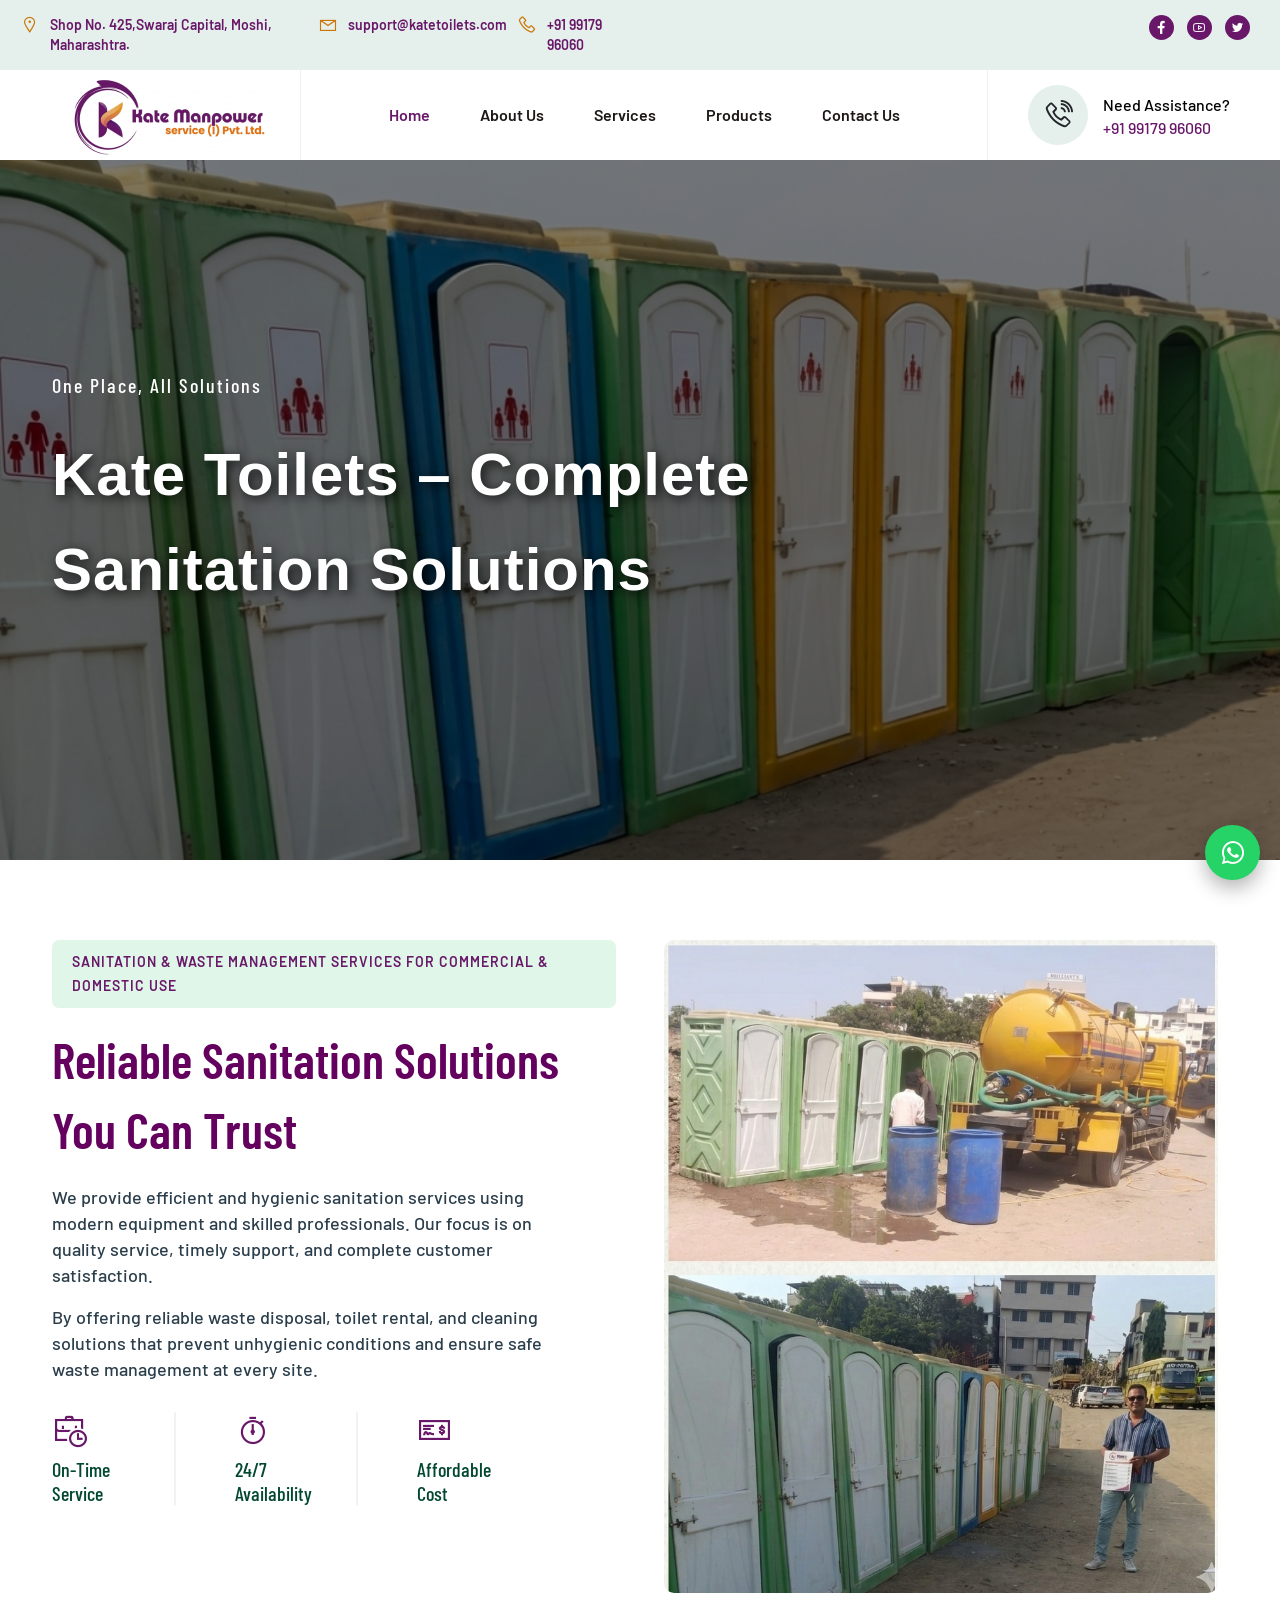
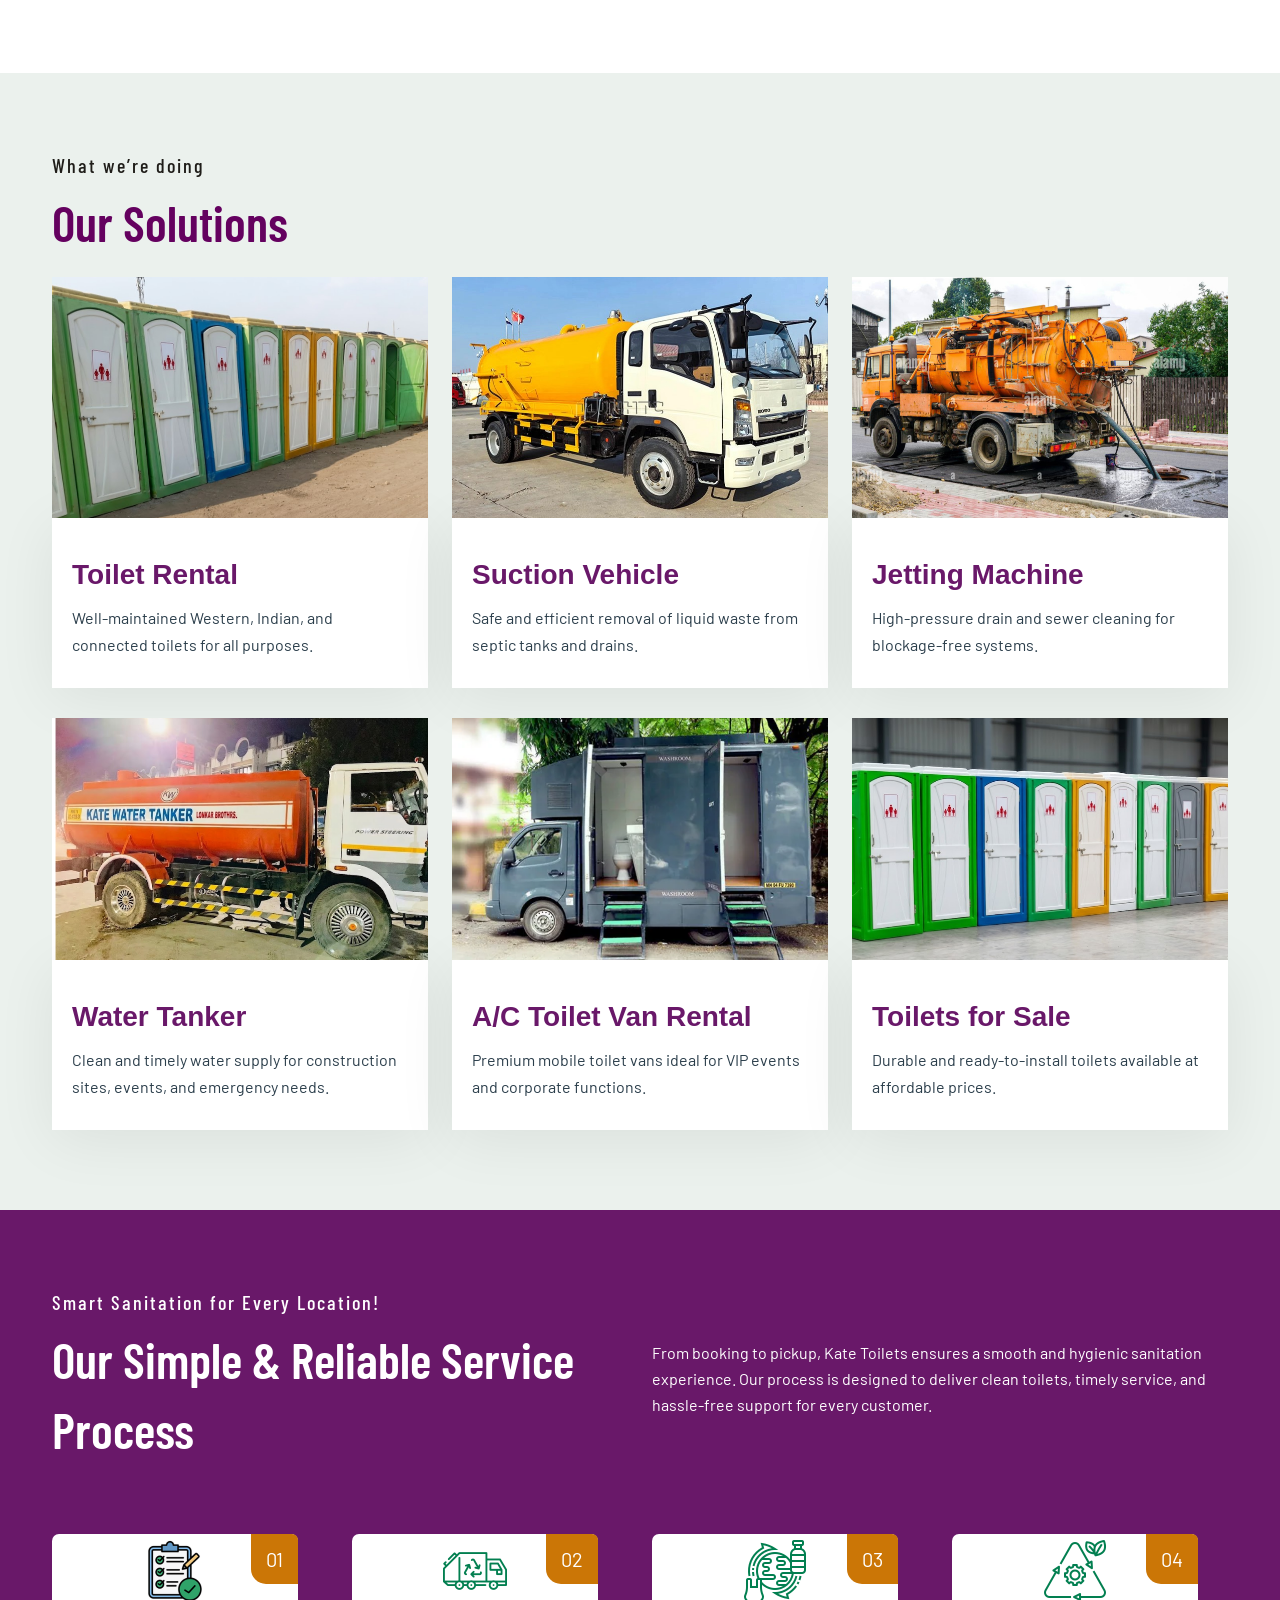
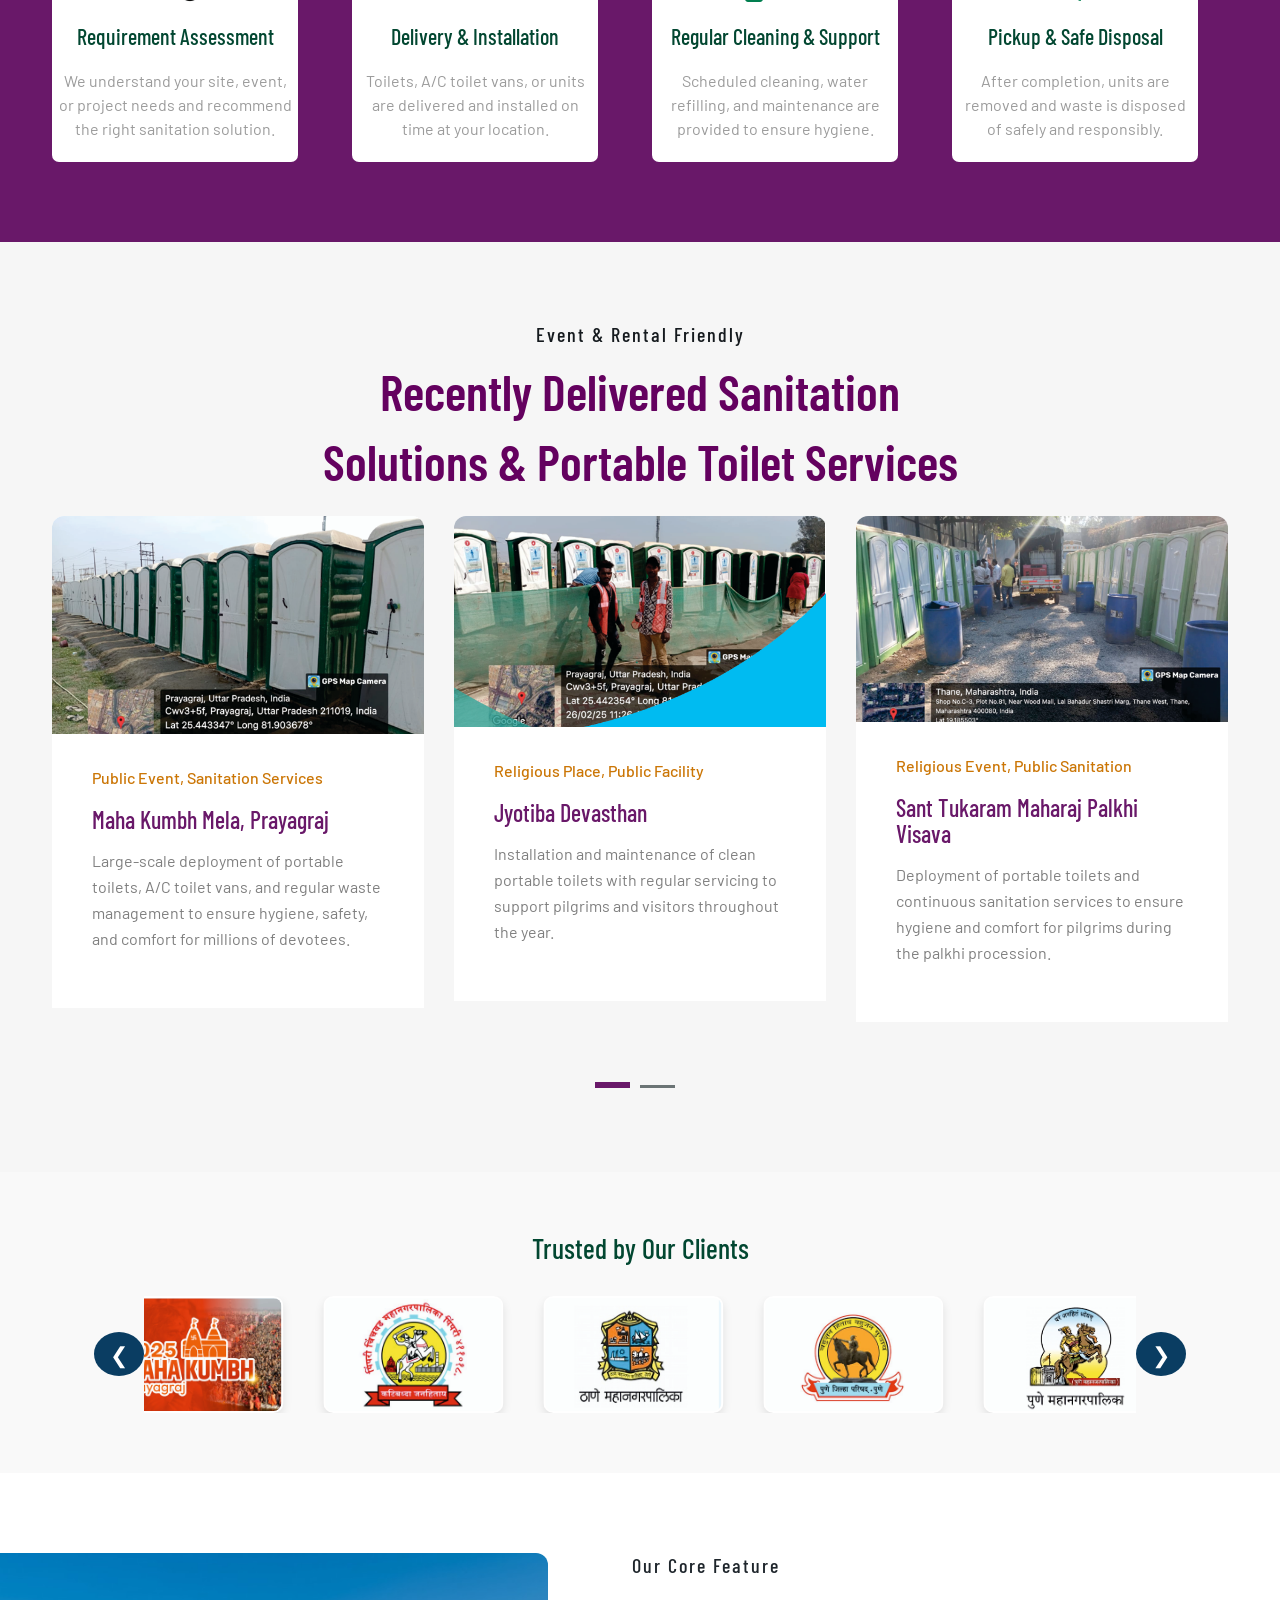
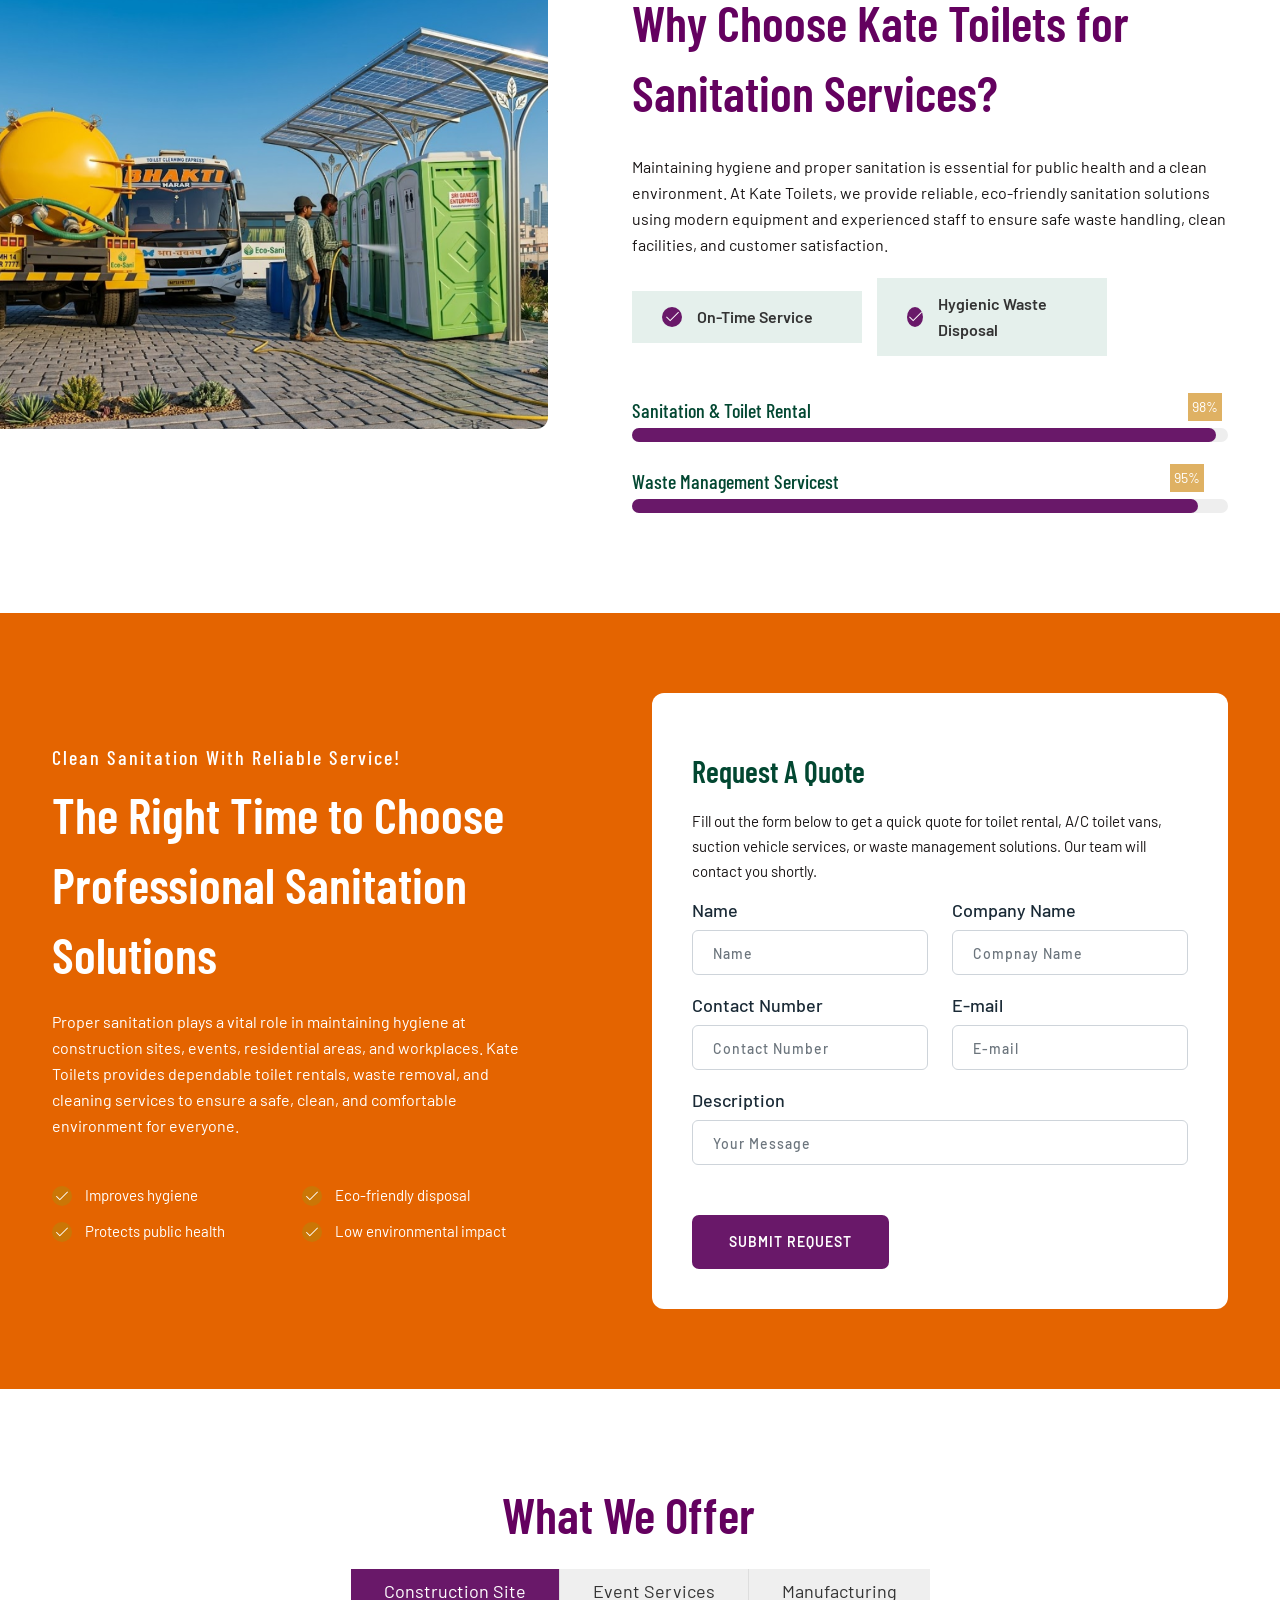
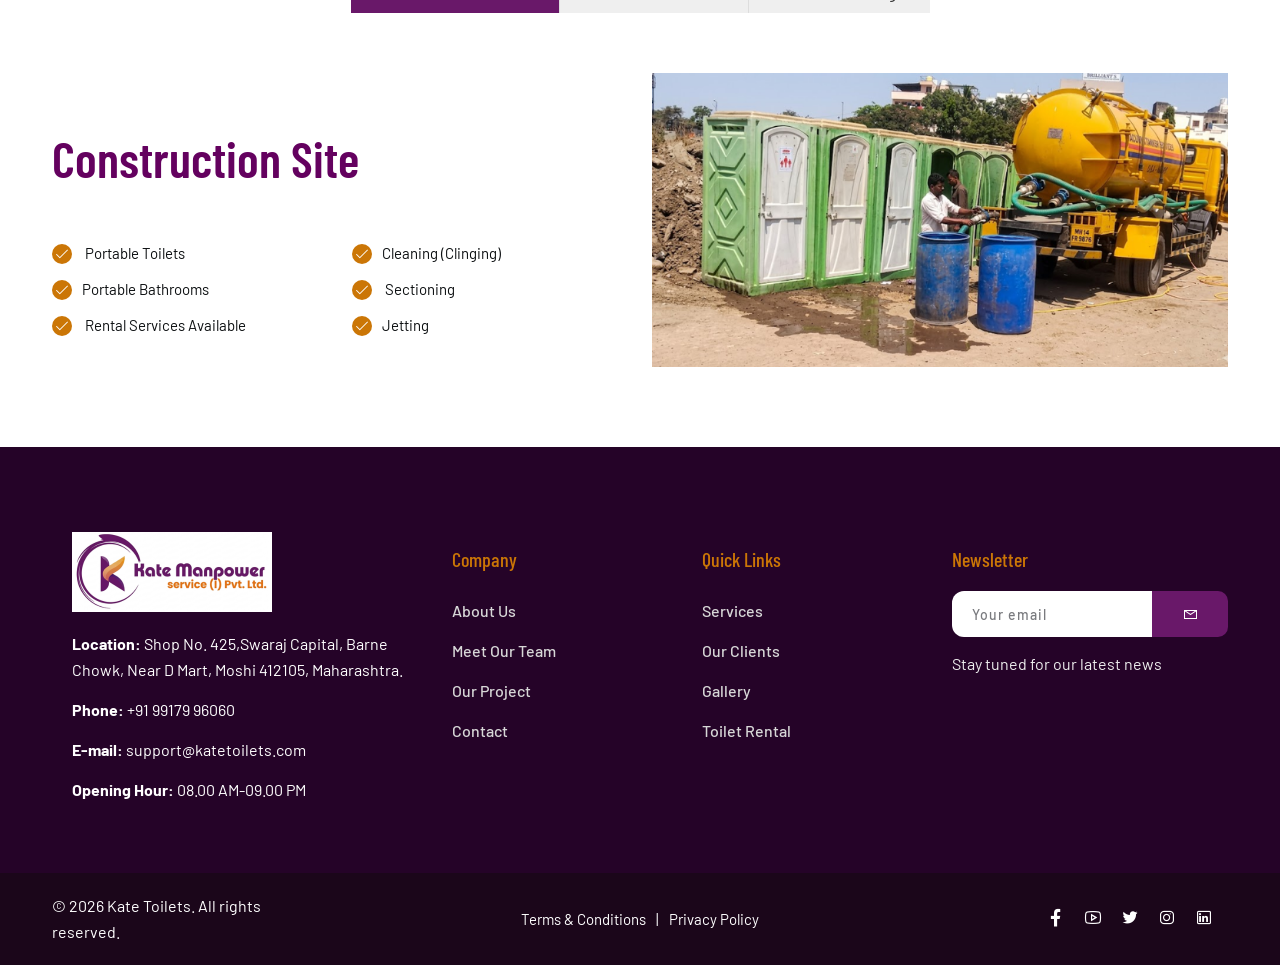
==== index.html @ 8f03753b "new" ====
<!DOCTYPE html>
<html lang="en">

<head>
    <meta charset="utf-8">
    <meta http-equiv="X-UA-Compatible" content="IE=edge">
    <meta name="viewport" content="width=device-width, initial-scale=1.0, user-scalable=0">

    <title>Home - Kate Manpower</title>

    <!--Favicon-->
    <link rel="icon" href="assets/img/logo f.jpg" type="image/jpg">
    <!-- Bootstrap CSS -->
    <link href="assets/css/bootstrap.min.css" rel="stylesheet">
    <!-- Line Awesome CSS -->
    <link href="assets/css/line-awesome.min.css" rel="stylesheet">
    <!-- Animate CSS-->
    <link href="assets/css/animate.css" rel="stylesheet">
    <!-- Bar Filler CSS -->
    <link href="assets/css/barfiller.css" rel="stylesheet">
    <!-- Magnific Popup Video -->
    <link href="assets/css/magnific-popup.css" rel="stylesheet">
    <!-- Flaticon CSS -->
    <link href="assets/css/flaticon.css" rel="stylesheet">
    <!-- Owl Carousel CSS -->
    <link href="assets/css/owl.carousel.css" rel="stylesheet">
    <!-- Slick CSS -->
    <link href="assets/css/slick.css" rel="stylesheet">
    <!-- Nice Select  -->
    <link href="assets/css/nice-select.css" rel="stylesheet">
    <!-- Style CSS -->
    <link href="assets/css/style.css" rel="stylesheet">
    <!-- Responsive CSS -->
    <link href="assets/css/responsive.css" rel="stylesheet">

    <!-- jquery -->
    <script src="assets/js/jquery-1.12.4.min.js"></script>
</head>

<body>
    <!-- Pre-Loader -->
    <div class="preloader"></div>

    <!-- Header Top Area -->

    <div class="header-top">
        <div class="container-fluid">
            <div class="row">
                <div class="col-xl-6 col-lg-6 col-md-12 col-xs-12">
                    <div class="contact-info">
                        <i class="las la-map-marker"></i> Shop No. 425,Swaraj Capital,
                        Moshi, Maharashtra.
                        <i class="las la-envelope"></i> support@katetoilets.com
                        <i class="las la-phone"></i> +91 99179 96060
                    </div>
                </div>
                <div class="col-xl-6 col-lg-6 col-md-12 col-xs-12 text-end">
                    <div class="header_top_right">
                        <div class="social-area">
                            <a href=""><i class="lab la-facebook-f"></i></a>
                            <a href=""><i class="lab la-youtube"></i></a>
                            <a href=""><i class="lab la-twitter"></i></a>
                        </div>

                    </div>
                </div>
            </div>
        </div>
    </div>

    <!-- Header Area -->

    <div class="header-area">
        <div class="sticky-area">
            <div class="navigation">
                <div class="container-fluid">
                    <div class="header-inner-box">
                        <div class="logo">
                            <a class="navbar-brand" href="index.html"><img src="assets/img/logo3.png" alt=""></a>
                        </div>

                        <div class="main-menu">
                            <nav class="navbar navbar-expand-lg">
                                <button class="navbar-toggler" type="button" data-bs-toggle="collapse"
                                    data-bs-target="#navbarSupportedContent" aria-controls="navbarSupportedContent"
                                    aria-expanded="false" aria-label="Toggle navigation">
                                    <span class="navbar-toggler-icon"></span>
                                    <span class="navbar-toggler-icon"></span>
                                    <span class="navbar-toggler-icon"></span>
                                </button>

                                <div class="collapse navbar-collapse justify-content-center"
                                    id="navbarSupportedContent">
                                    <ul class="navbar-nav m-auto">
                                        <li class="nav-item">
                                            <a class="nav-link active" href="index.html">Home </a>
                                        </li>
                                        <li class="nav-item">
                                            <a class="nav-link" href="about.html">About Us

                                            </a>

                                        </li>
                                        <li class="nav-item">
                                            <a class="nav-link" href="services.html">Services

                                            </a>

                                        </li>
                                        <li class="nav-item">
                                            <a class="nav-link" href="products.html">Products

                                            </a>

                                        </li>

                                        <!-- <li class="nav-item">
                                            <a class="nav-link" href="#">Blog
                                               
                                            </a>
                                           
                                        </li> -->
                                        <li class="nav-item">
                                            <a class="nav-link" href="contact.html">Contact Us</a>
                                        </li>
                                    </ul>
                                </div>
                            </nav>
                        </div>

                        <div class="phone-number-box">
                            <div class="icon">
                                <i class="las la-phone-volume"></i>
                            </div>
                            <div class="phone">
                                <p>Need Assistance?</p>
                                <a href="tel:9917996060">+91 99179 96060</a>
                            </div>
                        </div>
                        
                    </div>
                </div>
            </div>
        </div>
    </div>

    <!-- Search Dropdown Area -->

    <div class="search-popup">
        <span class="search-back-drop"></span>

        <div class="search-inner">
            <div class="container">
                <div class="upper-text">
                    <div class="text">Search for anything.</div>
                    <button class="close-search"><span class="la la-times"></span></button>
                </div>

                <form method="post" action="index.html">
                    <div class="form-group">
                        <input type="search" name="search-field" value="" placeholder="Search..." required="">
                        <button type="submit"><i class="la la-search"></i></button>
                    </div>
                </form>
            </div>
        </div>
    </div>

    <!-- Hero Area -->

    <div class="homepage-slides">
        <div class="single-slide-item">
            <div class="image-layer" style="background-image: url(assets/img/slider/banner3.png);">
                <div class="overlay"></div>
            </div>

            <div class="container">
                <div class="row align-items-center">
                    <div class="col-xl-8 col-lg-8 wow fadeInUp animated" data-wow-delay=".2s">
                        <div class="hero-area-content">
                            <div class="section-title">
                                <h6>One Place, All Solutions</h6>
                                <h1>Kate Toilets – Complete <br> Sanitation Solutions</h1>
                            </div>

                        </div>
                    </div>
                </div>
            </div>
        </div>

        <div class="single-slide-item hero-area-bg-2">
            <div class="image-layer" style="background-image: url(assets/img/slider/banner.png);">
                <div class="overlay"></div>
            </div>

            <div class="container">
                <div class="row align-items-center">
                    <div class="col-xl-9 col-lg-9 wow fadeInUp animated" data-wow-delay=".2s">
                        <div class="hero-area-content">
                            <div class="section-title">
                                <h6>Traditional & Hygienic</h6>
                                <h1>Toilet Rentals for Every <br> Requirement</h1>
                            </div>

                        </div>
                    </div>
                </div>
            </div>
        </div>
    </div>

    <!-- About Section -->
    <div class="about-area section-padding">
        <div class="container">
            <div class="row gx-5">
                <div class="col-lg-6 col-xl-6 wow fadeInUp" data-wow-delay=".2s">
                    <div class="about-content-wrap">
                        <div class="section-title">
                            <p>SANITATION & WASTE MANAGEMENT SERVICES FOR COMMERCIAL & DOMESTIC USE</p>
                            <h2 class="mt-0">Reliable Sanitation Solutions You Can Trust</h2>
                        </div>
                        <div class="about-content">
                            <div class="row">
                                <div class="col-lg-12 col-xl-12">
                                    <div class="about-content-left">
                                        <p class="highlight">We provide efficient and hygienic sanitation services using
                                            modern equipment and skilled professionals. Our focus is on quality service,
                                            timely support, and complete customer satisfaction.</p>

                                        <p class="highlight">By offering reliable waste disposal, toilet rental, and
                                            cleaning solutions that prevent unhygienic conditions and ensure safe waste
                                            management at every site.
                                        </p>
                                        <div class="row mt-30">
                                            <div class="col-lg-4 col-md-4 col-sm-4 col-4">
                                                <div class="featured-area">
                                                    <div class="featured-icon">
                                                        <i class="las la-business-time"></i>
                                                    </div>
                                                    <div class="featured-content">
                                                        <div class="featured-title">
                                                            <h5>On-Time <br>Service</h5>
                                                        </div>
                                                    </div>
                                                </div>
                                            </div>
                                            <div class="col-lg-4 col-md-4 col-sm-4 col-4">
                                                <div class="featured-area">
                                                    <div class="featured-icon">
                                                        <i class="las la-stopwatch"></i>
                                                    </div>
                                                    <div class="featured-content">
                                                        <div class="featured-title">
                                                            <h5>24/7 <br>Availability</h5>
                                                        </div>
                                                    </div>
                                                </div>
                                            </div>
                                            <div class="col-lg-4 col-md-4 col-sm-4 col-4">
                                                <div class="featured-area">
                                                    <div class="featured-icon">
                                                        <i class="las la-money-check-alt"></i>
                                                    </div>
                                                    <div class="featured-content">
                                                        <div class="featured-title">
                                                            <h5>Affordable <br>Cost</h5>
                                                        </div>
                                                    </div>
                                                </div>
                                            </div>
                                        </div>
                                    </div>
                                </div>
                            </div>
                        </div>
                    </div>
                </div>
                <div class="col-12 col-lg-6 wow fadeInLeft" data-wow-delay=".4s">
                    <div class="about-img">
                        <img src="assets/img/about/about1.png" alt="">
                        <!-- <div class="about-counter">
                            <div class="counter-icon">
                                <img src="assets/img/icon/customer-service.png" alt="">
                            </div>
                            <div class="counter-number">
                                <span class="counting" data-counterup-nums="154">4754</span>
                            </div>
                            <h6>Happy Customers</h6>
                        </div> -->
                    </div>
                </div>

            </div>
        </div>
    </div>

    <!--Service Area-->
    <div class="service-area sky-bg section-padding pb-50">
        <div class="container">
            <div class="section-title">
                <h6 style="color: rgb(31, 29, 25);">What we’re doing</h6>
                <h2>Our Solutions</h2>
            </div>
            <div class="row">
                <div class="col-xl-4 col-lg-4 col-md-6 wow fadeInUp" data-wow-delay="100ms"
                    style="visibility: visible; animation-delay: 100ms; animation-name: fadeInUp;">
                    <!--Services Single-->
                    <div class="services-two_single">
                        <div class="services-two_img-box">
                            <div class="services-two_img">
                                <img src="assets/img/service/img1.png" alt="">
                            </div>

                        </div>
                        <div class="services-two_content">
                            <h3 class="services-two_title"><a href="#">Toilet Rental</a>
                            </h3>
                            <p class="services-two_text">Well-maintained Western, Indian, and connected toilets for all
                                purposes.</p>

                        </div>
                    </div>
                </div>
                <div class="col-xl-4 col-lg-4 col-md-6 wow fadeInUp" data-wow-delay="200ms"
                    style="visibility: visible; animation-delay: 200ms; animation-name: fadeInUp;">
                    <!--Services Two Single-->
                    <div class="services-two_single">
                        <div class="services-two_img-box">
                            <div class="services-two_img">
                                <img src="assets/img/service/img2.jpg" alt="">
                            </div>

                        </div>
                        <div class="services-two_content">
                            <h3 class="services-two_title"><a href="#">Suction Vehicle</a>
                            </h3>
                            <p class="services-two_text">Safe and efficient removal of liquid waste from septic tanks
                                and drains.</p>

                        </div>
                    </div>
                </div>
                <div class="col-xl-4 col-lg-4 col-md-6 wow fadeInUp" data-wow-delay="300ms"
                    style="visibility: visible; animation-delay: 300ms; animation-name: fadeInUp;">
                    <!--Services Two Single-->
                    <div class="services-two_single">
                        <div class="services-two_img-box">
                            <div class="services-two_img">
                                <img src="assets/img/service/img3.png" alt="">
                            </div>

                        </div>
                        <div class="services-two_content">
                            <h3 class="services-two_title"><a href="#">Jetting Machine</a></h3>
                            <p class="services-two_text">High-pressure drain and sewer cleaning for blockage-free
                                systems.</p>

                        </div>
                    </div>
                </div>
            </div>

            <div class="row">
                <div class="col-xl-4 col-lg-4 col-md-6 wow fadeInUp" data-wow-delay="100ms"
                    style="visibility: visible; animation-delay: 100ms; animation-name: fadeInUp;">
                    <!--Services Single-->
                    <div class="services-two_single">
                        <div class="services-two_img-box">
                            <div class="services-two_img">
                                <img src="assets/img/service/img4.png" alt="">
                            </div>

                        </div>
                        <div class="services-two_content">
                            <h3 class="services-two_title"><a href="#">Water Tanker</a>
                            </h3>
                            <p class="services-two_text">Clean and timely water supply for construction sites, events,
                                and emergency needs.</p>

                        </div>
                    </div>
                </div>
                <div class="col-xl-4 col-lg-4 col-md-6 wow fadeInUp" data-wow-delay="200ms"
                    style="visibility: visible; animation-delay: 200ms; animation-name: fadeInUp;">
                    <!--Services Two Single-->
                    <div class="services-two_single">
                        <div class="services-two_img-box">
                            <div class="services-two_img">
                                <img src="assets/img/service/img5.png" alt="">
                            </div>

                        </div>
                        <div class="services-two_content">
                            <h3 class="services-two_title"><a href="#">A/C Toilet Van Rental</a>
                            </h3>
                            <p class="services-two_text">Premium mobile toilet vans ideal for VIP events and corporate
                                functions.</p>

                        </div>
                    </div>
                </div>
                <div class="col-xl-4 col-lg-4 col-md-6 wow fadeInUp" data-wow-delay="300ms"
                    style="visibility: visible; animation-delay: 300ms; animation-name: fadeInUp;">
                    <!--Services Two Single-->
                    <div class="services-two_single">
                        <div class="services-two_img-box">
                            <div class="services-two_img">
                                <img src="assets/img/service/img6.png" alt="">
                            </div>

                        </div>
                        <div class="services-two_content">
                            <h3 class="services-two_title"><a href="#">Toilets for Sale</a></h3>
                            <p class="services-two_text">Durable and ready-to-install toilets available at affordable
                                prices.</p>

                        </div>
                    </div>
                </div>
            </div>

        </div>
    </div>

    <!-- Process Section  -->

    <div class="process-area dark-bg section-padding">
        <div class="container">
            <div class="row align-items-center">
                <div class="col-xl-6 col-lg-6">
                    <div class="section-title">
                        <h6>Smart Sanitation for Every Location!</h6>
                        <h2 class="text-white">Our Simple & Reliable Service Process </h2>
                    </div>
                </div>
                <div class="col-xl-6 col-lg-6">
                    <div class="process-right-content">
                        <p class="text-white">From booking to pickup, Kate Toilets ensures a smooth and hygienic
                            sanitation experience. Our process is designed to deliver clean toilets, timely service, and
                            hassle-free support for every customer. </p>

                    </div>
                </div>
            </div>
            <div class="process-item-wrap">
                <div class="row">
                    <div class="col-xl-3 col-lg-3 col-md-6 wow fadeInLeft" data-wow-delay=".2s">
                        <div class="process-single">
                            <div class="process-icon">
                                <img src="assets/img/process/5.png" alt="">
                            </div>
                            <div class="process-title">
                                <h5>Requirement Assessment</h5>
                            </div>
                            <div class="process-desc">
                                <p>We understand your site, event, or project needs and recommend the right sanitation
                                    solution.
                                </p>
                            </div>
                        </div>
                    </div>
                    <div class="col-xl-3 col-lg-3 col-md-6 wow fadeInLeft" data-wow-delay=".4s">
                        <div class="process-single two">
                            <div class="process-icon">
                                <img src="assets/img/process/2.png" alt="">
                            </div>
                            <div class="process-title">
                                <h5>Delivery & Installation</h5>
                            </div>
                            <div class="process-desc">
                                <p>Toilets, A/C toilet vans, or units are delivered and installed on time at your
                                    location.
                                </p>
                            </div>
                        </div>
                    </div>
                    <div class="col-xl-3 col-lg-3 col-md-6 wow fadeInLeft" data-wow-delay=".6s">
                        <div class="process-single three">
                            <div class="process-icon">
                                <img src="assets/img/process/3.png" alt="">
                            </div>
                            <div class="process-title">
                                <h5>Regular Cleaning & Support</h5>
                            </div>
                            <div class="process-desc">
                                <p>Scheduled cleaning, water refilling, and maintenance are provided to ensure hygiene.
                                </p>
                            </div>
                        </div>
                    </div>
                    <div class="col-xl-3 col-lg-3 col-md-6 wow fadeInLeft" data-wow-delay=".8s">
                        <div class="process-single four">
                            <div class="process-icon">
                                <img src="assets/img/process/4.png" alt="">
                            </div>
                            <div class="process-title">
                                <h5>Pickup & Safe Disposal</h5>
                            </div>
                            <div class="process-desc">
                                <p>After completion, units are removed and waste is disposed of safely and responsibly.
                                </p>
                            </div>
                        </div>
                    </div>
                </div>
            </div>
        </div>
    </div>

    <!-- Project Section  -->

    <div class="project-area gray-bg section-padding">
        <div class="container">
            <div class="row justify-content-center text-center">
                <div class="col-lg-7">
                    <div class="section-title">
                        <h6 style="color: rgb(21, 26, 30);">Event & Rental Friendly</h6>
                        <h2>Recently Delivered Sanitation Solutions
                            & Portable Toilet Services</h2>
                    </div>
                </div>
            </div>
            <div class="project-wrap owl-carousel">
                <div class="project-single">
                    <div class="project-img">
                        <img src="assets/img/project/image1.png" alt="">
                    </div>
                    <div class="project-content">
                        <div class="project-cat">
                            <a href="#">Public Event, </a>
                            <a href="#">Sanitation Services</a>
                        </div>
                        <div class="project-title">
                            <h4>Maha Kumbh Mela, Prayagraj</h4>
                        </div>
                        <div class="project-desc">
                            <p>Large-scale deployment of portable toilets, A/C toilet vans, and regular waste management
                                to ensure hygiene, safety, and comfort for millions of devotees.</p>
                        </div>
                    </div>
                </div>
                <div class="project-single">
                    <div class="project-img">
                        <img src="assets/img/project/image2.png" alt="">
                    </div>
                    <div class="project-content">
                        <div class="project-cat">
                            <a href="#">Religious Place, </a>
                            <a href="#">Public Facility</a>
                        </div>
                        <div class="project-title">
                            <h4>Jyotiba Devasthan</h4>
                        </div>
                        <div class="project-desc">
                            <p>Installation and maintenance of clean portable toilets with regular servicing to support
                                pilgrims and visitors throughout the year.</p>
                        </div>
                    </div>
                </div>
                <div class="project-single">
                    <div class="project-img">
                        <img src="assets/img/project/image3.png" alt="">
                    </div>
                    <div class="project-content">
                        <div class="project-cat">
                            <a href="#">Religious Event, </a>
                            <a href="#">Public Sanitation</a>
                        </div>
                        <div class="project-title">
                            <h4>Sant Tukaram Maharaj Palkhi Visava</h4>
                        </div>
                        <div class="project-desc">
                            <p>Deployment of portable toilets and continuous sanitation services to ensure hygiene and
                                comfort for pilgrims during the palkhi procession.</p>
                        </div>
                    </div>
                </div>
                <div class="project-single">
                    <div class="project-img">
                        <img src="assets/img/project/image4.png" alt="">
                    </div>
                    <div class="project-content">
                        <div class="project-cat">
                            <a href="#">Public Event, </a>
                            <a href="#">Sanitation Services</a>
                        </div>
                        <div class="project-title">
                            <h4>Rojgar Mela – Thane</h4>
                        </div>
                        <div class="project-desc">
                            <p>Provision of portable toilets and regular cleaning services to maintain hygiene and
                                comfort for large public gatherings.</p>
                        </div>
                    </div>
                </div>
            </div>
        </div>
    </div>

    <!-- Client Section  -->

    <section class="partner-section">
        <h2 class="partner-title">Trusted by Our Clients</h2>

        <div class="partner-slider">
            <button class="arrow left">&#10094;</button>

            <div class="partner-viewport">
                <div class="partner-track">
                    <img src="assets/img/icon/1.png" alt="Partner 1">
                    <img src="assets/img/icon/2.png" alt="Partner 2">
                    <img src="assets/img/icon/3.png" alt="Partner 3">
                    <img src="assets/img/icon/4.png" alt="Partner 4">
                    <img src="assets/img/icon/5.png" alt="Partner 5">
                    <img src="assets/img/icon/6.png" alt="Partner 6">
                    <img src="assets/img/icon/7.png" alt="Partner 1">
                    <img src="assets/img/icon/8.png" alt="Partner 2">
                    <img src="assets/img/icon/9.png" alt="Partner 3">
                    <img src="assets/img/icon/10.png" alt="Partner 4">
                    <img src="assets/img/icon/11.png" alt="Partner 5">
                    <img src="assets/img/icon/12.png" alt="Partner 6">
                    <img src="assets/img/icon/13.png" alt="Partner 1">
                    <img src="assets/img/icon/14.png" alt="Partner 2">
                    <img src="assets/img/icon/15.png" alt="Partner 3">
                    <img src="assets/img/icon/16.png" alt="Partner 4">

                </div>
            </div>

            <button class="arrow right">&#10095;</button>
        </div>
    </section>




    <!-- Choose Us Area  -->

    <div class="choose_us section-padding">
        <div class="container">
            <div class="row">
                <div class="col-xl-6 col-lg-6 wow fadeInLeft" data-wow-delay=".2s">
                    <div class="choose_us_left">
                        <div class="choose_us_img">
                            <img src="assets/img/who_we.png" alt="">
                        </div>
                    </div>
                </div>
                <div class="col-xl-6 col-lg-6 wow fadeInUp" data-wow-delay=".4s">
                    <div class="choose_us_right">
                        <div class="section-title text-left">
                            <h6 style="color: rgb(31, 38, 44);">Our Core Feature</h6>
                            <h2>Why Choose Kate Toilets for Sanitation Services?</h2>
                        </div>
                        <p class="choose_us_right-text">Maintaining hygiene and proper sanitation is essential for
                            public health and a clean environment. At Kate Toilets, we provide reliable, eco-friendly
                            sanitation solutions using modern equipment and experienced staff to ensure safe waste
                            handling, clean facilities, and customer satisfaction.</p>
                        <ul class="list-unstyled choose_us_points">
                            <li>
                                <div class="icon">
                                    <i class="las la-check"></i>
                                </div>
                                <div class="text">
                                    <p>On-Time Service</p>
                                </div>
                            </li>
                            <li>
                                <div class="icon">
                                    <i class="las la-check"></i>
                                </div>
                                <div class="text">
                                    <p>Hygienic Waste Disposal</p>
                                </div>
                            </li>
                        </ul>

                        <div class="progress-bar-area">
                            <div class="single-bar-item">
                                <h4>Sanitation & Toilet Rental</h4>
                                <div id="bar1" class="barfiller">
                                    <span class="tip">98%</span>
                                    <span class="fill" data-percentage="98"></span>
                                </div>
                            </div>

                            <div class="single-bar-item">
                                <h4>Waste Management Servicest</h4>
                                <div id="bar2" class="barfiller">
                                    <span class="tip">95%</span>
                                    <span class="fill" data-percentage="95"></span>
                                </div>
                            </div>
                        </div>
                    </div>
                </div>
            </div>
        </div>
    </div>


    <!-- Contact Section  -->

    <div class="contact-area section-padding">
        <div class="container">
            <div class="row align-items-center">
                <div class="col-xl-5 col-lg-6 wow fadeInUp" data-wow-delay=".2s">
                    <div class="contact-wrap">
                        <div class="section-title">
                            <h6>Clean Sanitation With Reliable Service!</h6>
                            <h2 class="text-white">The Right Time to Choose Professional Sanitation Solutions</h2>
                        </div>
                        <div class="contact-desc">
                            <p class="text-white">
                                Proper sanitation plays a vital role in maintaining hygiene at construction sites,
                                events, residential areas, and workplaces. Kate Toilets provides dependable toilet
                                rentals, waste removal, and cleaning services to ensure a safe, clean, and comfortable
                                environment for everyone.
                            </p>
                        </div>
                        <div class="contact-list-wrap">
                            <div class="row">
                                <div class="col-12 col-md-4 col-sm-6 col-lg-6">
                                    <ul class="list-unstyled contact-list">
                                        <li><i class="las la-check"></i> Improves hygiene</li>
                                        <li><i class="las la-check"></i> Protects public health</li>
                                    </ul>
                                </div>
                                <div class="col-12 col-md-4 col-sm-6 col-lg-6">
                                    <ul class="list-unstyled contact-list">
                                        <li><i class="las la-check"></i> Eco-friendly disposal</li>
                                        <li><i class="las la-check"></i> Low environmental impact</li>
                                    </ul>
                                </div>
                            </div>
                        </div>


                    </div>
                </div>
                <div class="col-xl-6 col-lg-6 offset-xl-1 wow fadeInUp" data-wow-delay=".4s">
                    <div class="quotation-wrap">
                        <div class="quotation-inner">
                            <h5 class="quotation-heading">Request A Quote</h5>
                            <p class="quotation-desc">
                                Fill out the form below to get a quick quote for toilet rental, A/C toilet vans, suction
                                vehicle services, or waste management solutions. Our team will contact you shortly.
                            </p>
                            <form action="index.html">
                                <div class="row">
                                    <div class="col-12 col-md-6">
                                        <label>Name
                                        </label>
                                        <input class="form-control" type="text" placeholder="Name" required="">
                                    </div>
                                    <div class="col-12 col-md-6">
                                        <label>Company Name
                                        </label>
                                        <input class="form-control" type="text" placeholder="Compnay Name" required="">
                                    </div>
                                    <div class="col-12 col-md-6">
                                        <label>Contact Number
                                        </label>
                                        <input class="form-control" type="number" placeholder="Contact Number"
                                            required="">
                                    </div>
                                    <div class="col-12 col-md-6">
                                        <label>E-mail
                                        </label>
                                        <input class="form-control" type="email" placeholder="E-mail" required="">
                                    </div>
                                    <div class="col-12 col-md-12">
                                        <label>Description
                                        </label>
                                        <input class="form-control" type="text-area" placeholder="Your Message"
                                            required="">
                                    </div>


                                    <div class="col-12">
                                        <button class="main-btn primary">submit request</button>
                                    </div>
                                </div>
                            </form>
                        </div>
                    </div>
                </div>
            </div>
        </div>
    </div>

    <!-- Process Section  -->

    <div id="process-3" class="process-section section-padding">
        <div class="container">
            <div class="row">
                <div class="row justify-content-center">
                    <div class="col-xl-8 text-center">
                        <div class="section-title">
                            <!-- <h6>What We Offer</h6> -->
                            <h2>What We Offer</h2>
                        </div>
                    </div>
                </div>
            </div>
            <div class="row gx-5 justify-content-center">
                <nav>
                    <div class="nav project-list justify-content-center" role="tablist">
                        <button class="nav-link active" id="discovery-tab" data-bs-toggle="tab"
                            data-bs-target="#discovery" type="button" role="tab" aria-controls="discovery"
                            aria-selected="false">Construction Site</button>
                        <button class="nav-link" id="design-tab" data-bs-toggle="tab" data-bs-target="#design"
                            type="button" role="tab" aria-controls="design" aria-selected="false">Event
                            Services</button>
                        <button class="nav-link" id="implementation-tab" data-bs-toggle="tab"
                            data-bs-target="#implementation" type="button" role="tab" aria-controls="implementation"
                            aria-selected="false">Manufacturing</button>

                    </div>
                </nav>
                <div class="tab-content mt-60" id="nav-tabContent">
                    <div class="tab-pane fade show active" id="discovery" aria-labelledby="discovery-tab" tabindex="0">
                        <div class="row align-items-center">
                            <div class="col-xl-6 col-lg-6 col-md-6">
                                <div class="process-content-wrap">
                                    <div class="section-title">
                                        <h6>Step 1</h6>
                                        <h2>Construction Site</h2>
                                    </div>
                                    <div class="contact-list-wrap">
                                        <div class="row">
                                            <div class="col-12 col-md-4 col-sm-6 col-lg-6">
                                                <ul class="list-unstyled contact-list">
                                                    <li style="color: rgb(13, 16, 18);"><i class="las la-check"></i>
                                                        Portable Toilets</li>
                                                    <li style="color: rgb(13, 16, 18);"><i
                                                            class="las la-check"></i>Portable Bathrooms</li>
                                                    <li style="color: rgb(13, 16, 18);"><i class="las la-check"></i>
                                                        Rental Services Available</li>

                                                </ul>
                                            </div>
                                            <div class="col-12 col-md-4 col-sm-6 col-lg-6">
                                                <ul class="list-unstyled contact-list">
                                                    <li style="color: rgb(13, 16, 18);"><i
                                                            class="las la-check"></i>Cleaning (Clinging)</li>
                                                    <li style="color: rgb(13, 16, 18);"><i class="las la-check"></i>
                                                        Sectioning</li>
                                                    <li style="color: rgb(13, 16, 18);"><i
                                                            class="las la-check"></i>Jetting</li>
                                                </ul>
                                            </div>

                                        </div>
                                    </div>


                                </div>
                            </div>
                            <div class="col-xl-6 col-lg-6 col-md-6">
                                <div class="process-bg-wrap">
                                    <img src="assets/img/process/construction.png" alt="">
                                </div>
                            </div>
                        </div>
                    </div>
                    <div class="tab-pane fade show" id="design" aria-labelledby="design-tab" tabindex="0">
                        <div class="row align-items-center">
                            <div class="col-xl-6 col-lg-6 col-md-6">
                                <div class="process-content-wrap">
                                    <div class="section-title">
                                        <h6>Step 2</h6>
                                        <h2>Events</h2>
                                    </div>
                                    <div class="contact-list-wrap">
                                        <div class="row">
                                            <div class="col-12 col-md-4 col-sm-6 col-lg-6">
                                                <ul class="list-unstyled contact-list">
                                                    <li style="color: rgb(13, 16, 18);"><i class="las la-check"></i>
                                                        AC Vans</li>
                                                    <li style="color: rgb(13, 16, 18);"><i class="las la-check"></i>AC
                                                        Toilets</li>
                                                    <li style="color: rgb(13, 16, 18);"><i class="las la-check"></i>
                                                        Portable Toilets</li>
                                                    <li style="color: rgb(13, 16, 18);"><i class="las la-check"></i>VVIP
                                                        Toilets</li>
                                                    <li style="color: rgb(13, 16, 18);"><i class="las la-check"></i>
                                                        Rental with full services</li>

                                                </ul>
                                            </div>

                                        </div>
                                    </div>
                                </div>
                            </div>
                            <div class="col-xl-6 col-lg-6 col-md-6">
                                <div class="process-bg-wrap">
                                    <img src="assets/img/process/event.png" alt="">
                                </div>
                            </div>
                        </div>
                    </div>
                    <div class="tab-pane fade show" id="implementation" aria-labelledby="implementation" tabindex="0">
                        <div class="row align-items-center">
                            <div class="col-xl-6 col-lg-6 col-md-6">
                                <div class="process-content-wrap">
                                    <div class="section-title">
                                        <h6>Step 3</h6>
                                        <h2>Manufacturing</h2>
                                    </div>


                                    <div class="contact-list-wrap">
                                        <div class="row">
                                            <div class="col-12 col-md-4 col-sm-6 col-lg-6">
                                                <ul class="list-unstyled contact-list">
                                                    <li style="color: rgb(13, 16, 18);"><i class="las la-check"></i>
                                                        FRP Portable Toilets manufacturing</li>
                                                    <li style="color: rgb(13, 16, 18);"><i class="las la-check"></i>FRP
                                                        Cabins manufacturing</li>


                                                </ul>
                                            </div>

                                        </div>
                                    </div>

                                </div>
                            </div>
                            <div class="col-xl-6 col-lg-6 col-md-6">
                                <div class="process-bg-wrap">
                                    <img src="assets/img/process/manufacture.png" alt="">
                                </div>
                            </div>
                        </div>
                    </div>

                </div>
            </div>
        </div>
    </div>

    
    <!-- Footer Area -->

    <footer class="footer-area">
        <div class="container">
            <div class="footer-up">
                <div class="row">
                    <div class="col-lg-4 col-md-6 col-sm-12">
                        <div class="logo" id="logo-footer">
                            <img src="assets/img/logo3.png" alt="Kate-Toilets-logo">
                        </div>
                        <div class="contact-info">
                            <p><b>Location:</b> Shop No. 425,Swaraj Capital,
                                Barne Chowk, Near D Mart,
                                Moshi 412105, Maharashtra.</p>
                            <p><b>Phone:</b> +91 99179 96060</p>
                            <p><b>E-mail:</b> support@katetoilets.com</p>
                            <p><b>Opening Hour:</b> 08.00 AM-09.00 PM</p>
                        </div>

                    </div>
                    <div class="col-lg-5 col-md-6 com-sm-12">

                        <div class="row">
                            <div class="col-lg-6 col-md-6 col-12">
                                <h6>Company</h6>
                                <ul>
                                    <li>
                                        <a href="about.html">About Us</a>
                                        <a href="#">Meet Our Team</a>

                                        <a href="#">Our Project</a>
                                        <a href="contact.html">Contact</a>
                                    </li>
                                </ul>
                            </div>
                            <div class="col-lg-6 col-md-6 col-12">
                                <h6>Quick Links</h6>
                                <ul>
                                    <li>
                                        <a href="services.html">Services</a>
                                        <a href="our-clients.html">Our Clients</a>
                                        <a href="#">Gallery</a>
                                        <a href="#">Toilet Rental</a>

                                    </li>
                                </ul>
                            </div>

                        </div>
                    </div>

                    <div class="col-lg-3 col-md-6">
                        <div class="subscribe-form">
                            <h6>Newsletter</h6>
                            <form action="index.html">
                                <input type="email" placeholder="Your email">
                                <button type="submit"><i class="las la-envelope"></i></button>
                            </form>
                            <p>Stay tuned for our latest news</p>
                        </div>
                    </div>
                </div>
            </div>
        </div>
    </footer>

    <!-- Footer Bottom Area  -->

    <div class="footer-bottom">
        <div class="container">
            <div class="row justify-content-center align-items-center">
                <div class="col-lg-3 col-12">
                    <div class="copyright-area">
                        <p class="copyright-line">© 2026 Kate Toilets. All rights reserved.</p>
                    </div>
                </div>
                <div class="col-lg-6 col-12">
                    <p class="privacy"><a href="#">Terms &amp; Conditions</a> <a href="#">Privacy Policy</a> </p>
                </div>
                <div class="col-lg-3 col-12 text-end">
                    <div class="social-area">
                        <a href=""><i class="lab la-facebook-f"></i></a>
                        <a href=""><i class="lab la-youtube"></i></a>
                        <a href=""><i class="lab la-twitter"></i></a>
                        <a href=""><i class="lab la-instagram"></i></a>
                        <a href=""><i class="lab la-linkedin"></i></a>
                    </div>
                </div>
            </div>
        </div>
    </div>
    <a href="https://wa.me/919917996060" class="whatsapp-float" target="_blank" aria-label="Chat on WhatsApp">
        <i class="lab la-whatsapp"></i>
    </a>
    <!-- Scroll Top Area -->
    <a href="#top" class="go-top"><i class="las la-angle-up"></i></a>

    <!-- Popper JS -->
    <script src="assets/js/popper.min.js"></script>
    <!-- Bootstrap JS -->
    <script src="assets/js/bootstrap.min.js"></script>
    <!-- Wow JS -->
    <script src="assets/js/wow.min.js"></script>
    <!-- Way Points JS -->
    <script src="assets/js/jquery.waypoints.min.js"></script>
    <!-- Counter Up JS -->
    <script src="assets/js/jquery.counterup.min.js"></script>
    <!-- Owl Carousel JS -->
    <script src="assets/js/owl.carousel.min.js"></script>
    <!-- Slick JS -->
    <script src="assets/js/slick.js"></script>
    <!-- Magnific Popup JS -->
    <script src="assets/js/magnific-popup.min.js"></script>
    <!-- Sticky JS -->
    <script src="assets/js/jquery.sticky.js"></script>
    <!-- Nice Select JS -->
    <script src="assets/js/jquery.nice-select.min.js"></script>
    <!-- Progress Bar JS -->
    <script src="assets/js/jquery.barfiller.js"></script>
    <!-- Main JS -->
    <script src="assets/js/main.js"></script>
</body>

</html>
---- assets/css/line-awesome.min.css ----
.la,
.lab,
.lad,
.lal,
.lar,
.las {
    -moz-osx-font-smoothing: grayscale;
    -webkit-font-smoothing: antialiased;
    display: inline-block;
    font-style: normal;
    font-variant: normal;
    text-rendering: auto;
    line-height: 1
}

.la-lg {
    font-size: 1.33333em;
    line-height: .75em;
    vertical-align: -.0667em
}

.la-xs {
    font-size: .75em
}

.la-sm {
    font-size: .875em
}

.la-1x {
    font-size: 1em
}

.la-2x {
    font-size: 2em
}

.la-3x {
    font-size: 3em
}

.la-4x {
    font-size: 4em
}

.la-5x {
    font-size: 5em
}

.la-6x {
    font-size: 6em
}

.la-7x {
    font-size: 7em
}

.la-8x {
    font-size: 8em
}

.la-9x {
    font-size: 9em
}

.la-10x {
    font-size: 10em
}

.la-fw {
    text-align: center;
    width: 1.25em
}

.la-ul {
    list-style-type: none;
    margin-left: 2.5em;
    padding-left: 0
}

.la-ul>li {
    position: relative
}

.la-li {
    left: -2em;
    position: absolute;
    text-align: center;
    width: 2em;
    line-height: inherit
}

.la-border {
    border: solid .08em #eee;
    border-radius: .1em;
    padding: .2em .25em .15em
}

.la-pull-left {
    float: left
}

.la-pull-right {
    float: right
}

.la.la-pull-left,
.lab.la-pull-left,
.lal.la-pull-left,
.lar.la-pull-left,
.las.la-pull-left {
    margin-right: .3em
}

.la.la-pull-right,
.lab.la-pull-right,
.lal.la-pull-right,
.lar.la-pull-right,
.las.la-pull-right {
    margin-left: .3em
}

.la-spin {
    -webkit-animation: la-spin 2s infinite linear;
    animation: la-spin 2s infinite linear
}

.la-pulse {
    -webkit-animation: la-spin 1s infinite steps(8);
    animation: la-spin 1s infinite steps(8)
}

@-webkit-keyframes la-spin {
    0% {
        -webkit-transform: rotate(0);
        transform: rotate(0)
    }

    100% {
        -webkit-transform: rotate(360deg);
        transform: rotate(360deg)
    }
}

@keyframes la-spin {
    0% {
        -webkit-transform: rotate(0);
        transform: rotate(0)
    }

    100% {
        -webkit-transform: rotate(360deg);
        transform: rotate(360deg)
    }
}

.la-rotate-90 {
    -webkit-transform: rotate(90deg);
    transform: rotate(90deg)
}

.la-rotate-180 {
    -webkit-transform: rotate(180deg);
    transform: rotate(180deg)
}

.la-rotate-270 {
    -webkit-transform: rotate(270deg);
    transform: rotate(270deg)
}

.la-flip-horizontal {
    -webkit-transform: scale(-1, 1);
    transform: scale(-1, 1)
}

.la-flip-vertical {
    -webkit-transform: scale(1, -1);
    transform: scale(1, -1)
}

.la-flip-both,
.la-flip-horizontal.la-flip-vertical {
    -webkit-transform: scale(-1, -1);
    transform: scale(-1, -1)
}

:root .la-flip-both,
:root .la-flip-horizontal,
:root .la-flip-vertical,
:root .la-rotate-180,
:root .la-rotate-270,
:root .la-rotate-90 {
    -webkit-filter: none;
    filter: none
}

.la-stack {
    display: inline-block;
    height: 2em;
    line-height: 2em;
    position: relative;
    vertical-align: middle;
    width: 2.5em
}

.la-stack-1x,
.la-stack-2x {
    left: 0;
    position: absolute;
    text-align: center;
    width: 100%
}

.la-stack-1x {
    line-height: inherit
}

.la-stack-2x {
    font-size: 2em
}

.la-inverse {
    color: #fff
}

.la-500px:before {
    content: "\f26e"
}

.la-accessible-icon:before {
    content: "\f368"
}

.la-accusoft:before {
    content: "\f369"
}

.la-acquisitions-incorporated:before {
    content: "\f6af"
}

.la-ad:before {
    content: "\f641"
}

.la-address-book:before {
    content: "\f2b9"
}

.la-address-card:before {
    content: "\f2bb"
}

.la-adjust:before {
    content: "\f042"
}

.la-adn:before {
    content: "\f170"
}

.la-adobe:before {
    content: "\f778"
}

.la-adversal:before {
    content: "\f36a"
}

.la-affiliatetheme:before {
    content: "\f36b"
}

.la-air-freshener:before {
    content: "\f5d0"
}

.la-airbnb:before {
    content: "\f834"
}

.la-algolia:before {
    content: "\f36c"
}

.la-align-center:before {
    content: "\f037"
}

.la-align-justify:before {
    content: "\f039"
}

.la-align-left:before {
    content: "\f036"
}

.la-align-right:before {
    content: "\f038"
}

.la-alipay:before {
    content: "\f642"
}

.la-allergies:before {
    content: "\f461"
}

.la-amazon:before {
    content: "\f270"
}

.la-amazon-pay:before {
    content: "\f42c"
}

.la-ambulance:before {
    content: "\f0f9"
}

.la-american-sign-language-interpreting:before {
    content: "\f2a3"
}

.la-amilia:before {
    content: "\f36d"
}

.la-anchor:before {
    content: "\f13d"
}

.la-android:before {
    content: "\f17b"
}

.la-angellist:before {
    content: "\f209"
}

.la-angle-double-down:before {
    content: "\f103"
}

.la-angle-double-left:before {
    content: "\f100"
}

.la-angle-double-right:before {
    content: "\f101"
}

.la-angle-double-up:before {
    content: "\f102"
}

.la-angle-down:before {
    content: "\f107"
}

.la-angle-left:before {
    content: "\f104"
}

.la-angle-right:before {
    content: "\f105"
}

.la-angle-up:before {
    content: "\f106"
}

.la-angry:before {
    content: "\f556"
}

.la-angrycreative:before {
    content: "\f36e"
}

.la-angular:before {
    content: "\f420"
}

.la-ankh:before {
    content: "\f644"
}

.la-app-store:before {
    content: "\f36f"
}

.la-app-store-ios:before {
    content: "\f370"
}

.la-apper:before {
    content: "\f371"
}

.la-apple:before {
    content: "\f179"
}

.la-apple-alt:before {
    content: "\f5d1"
}

.la-apple-pay:before {
    content: "\f415"
}

.la-archive:before {
    content: "\f187"
}

.la-archway:before {
    content: "\f557"
}

.la-arrow-alt-circle-down:before {
    content: "\f358"
}

.la-arrow-alt-circle-left:before {
    content: "\f359"
}

.la-arrow-alt-circle-right:before {
    content: "\f35a"
}

.la-arrow-alt-circle-up:before {
    content: "\f35b"
}

.la-arrow-circle-down:before {
    content: "\f0ab"
}

.la-arrow-circle-left:before {
    content: "\f0a8"
}

.la-arrow-circle-right:before {
    content: "\f0a9"
}

.la-arrow-circle-up:before {
    content: "\f0aa"
}

.la-arrow-down:before {
    content: "\f063"
}

.la-arrow-left:before {
    content: "\f060"
}

.la-arrow-right:before {
    content: "\f061"
}

.la-arrow-up:before {
    content: "\f062"
}

.la-arrows-alt:before {
    content: "\f0b2"
}

.la-arrows-alt-h:before {
    content: "\f337"
}

.la-arrows-alt-v:before {
    content: "\f338"
}

.la-artstation:before {
    content: "\f77a"
}

.la-assistive-listening-systems:before {
    content: "\f2a2"
}

.la-asterisk:before {
    content: "\f069"
}

.la-asymmetrik:before {
    content: "\f372"
}

.la-at:before {
    content: "\f1fa"
}

.la-atlas:before {
    content: "\f558"
}

.la-atlassian:before {
    content: "\f77b"
}

.la-atom:before {
    content: "\f5d2"
}

.la-audible:before {
    content: "\f373"
}

.la-audio-description:before {
    content: "\f29e"
}

.la-autoprefixer:before {
    content: "\f41c"
}

.la-avianex:before {
    content: "\f374"
}

.la-aviato:before {
    content: "\f421"
}

.la-award:before {
    content: "\f559"
}

.la-aws:before {
    content: "\f375"
}

.la-baby:before {
    content: "\f77c"
}

.la-baby-carriage:before {
    content: "\f77d"
}

.la-backspace:before {
    content: "\f55a"
}

.la-backward:before {
    content: "\f04a"
}

.la-bacon:before {
    content: "\f7e5"
}

.la-balance-scale:before {
    content: "\f24e"
}

.la-balance-scale-left:before {
    content: "\f515"
}

.la-balance-scale-right:before {
    content: "\f516"
}

.la-ban:before {
    content: "\f05e"
}

.la-band-aid:before {
    content: "\f462"
}

.la-bandcamp:before {
    content: "\f2d5"
}

.la-barcode:before {
    content: "\f02a"
}

.la-bars:before {
    content: "\f0c9"
}

.la-baseball-ball:before {
    content: "\f433"
}

.la-basketball-ball:before {
    content: "\f434"
}

.la-bath:before {
    content: "\f2cd"
}

.la-battery-empty:before {
    content: "\f244"
}

.la-battery-full:before {
    content: "\f240"
}

.la-battery-half:before {
    content: "\f242"
}

.la-battery-quarter:before {
    content: "\f243"
}

.la-battery-three-quarters:before {
    content: "\f241"
}

.la-battle-net:before {
    content: "\f835"
}

.la-bed:before {
    content: "\f236"
}

.la-beer:before {
    content: "\f0fc"
}

.la-behance:before {
    content: "\f1b4"
}

.la-behance-square:before {
    content: "\f1b5"
}

.la-bell:before {
    content: "\f0f3"
}

.la-bell-slash:before {
    content: "\f1f6"
}

.la-bezier-curve:before {
    content: "\f55b"
}

.la-bible:before {
    content: "\f647"
}

.la-bicycle:before {
    content: "\f206"
}

.la-biking:before {
    content: "\f84a"
}

.la-bimobject:before {
    content: "\f378"
}

.la-binoculars:before {
    content: "\f1e5"
}

.la-biohazard:before {
    content: "\f780"
}

.la-birthday-cake:before {
    content: "\f1fd"
}

.la-bitbucket:before {
    content: "\f171"
}

.la-bitcoin:before {
    content: "\f379"
}

.la-bity:before {
    content: "\f37a"
}

.la-black-tie:before {
    content: "\f27e"
}

.la-blackberry:before {
    content: "\f37b"
}

.la-blender:before {
    content: "\f517"
}

.la-blender-phone:before {
    content: "\f6b6"
}

.la-blind:before {
    content: "\f29d"
}

.la-blog:before {
    content: "\f781"
}

.la-blogger:before {
    content: "\f37c"
}

.la-blogger-b:before {
    content: "\f37d"
}

.la-bluetooth:before {
    content: "\f293"
}

.la-bluetooth-b:before {
    content: "\f294"
}

.la-bold:before {
    content: "\f032"
}

.la-bolt:before {
    content: "\f0e7"
}

.la-bomb:before {
    content: "\f1e2"
}

.la-bone:before {
    content: "\f5d7"
}

.la-bong:before {
    content: "\f55c"
}

.la-book:before {
    content: "\f02d"
}

.la-book-dead:before {
    content: "\f6b7"
}

.la-book-medical:before {
    content: "\f7e6"
}

.la-book-open:before {
    content: "\f518"
}

.la-book-reader:before {
    content: "\f5da"
}

.la-bookmark:before {
    content: "\f02e"
}

.la-bootstrap:before {
    content: "\f836"
}

.la-border-all:before {
    content: "\f84c"
}

.la-border-none:before {
    content: "\f850"
}

.la-border-style:before {
    content: "\f853"
}

.la-bowling-ball:before {
    content: "\f436"
}

.la-box:before {
    content: "\f466"
}

.la-box-open:before {
    content: "\f49e"
}

.la-boxes:before {
    content: "\f468"
}

.la-braille:before {
    content: "\f2a1"
}

.la-brain:before {
    content: "\f5dc"
}

.la-bread-slice:before {
    content: "\f7ec"
}

.la-briefcase:before {
    content: "\f0b1"
}

.la-briefcase-medical:before {
    content: "\f469"
}

.la-broadcast-tower:before {
    content: "\f519"
}

.la-broom:before {
    content: "\f51a"
}

.la-brush:before {
    content: "\f55d"
}

.la-btc:before {
    content: "\f15a"
}

.la-buffer:before {
    content: "\f837"
}

.la-bug:before {
    content: "\f188"
}

.la-building:before {
    content: "\f1ad"
}

.la-bullhorn:before {
    content: "\f0a1"
}

.la-bullseye:before {
    content: "\f140"
}

.la-burn:before {
    content: "\f46a"
}

.la-buromobelexperte:before {
    content: "\f37f"
}

.la-bus:before {
    content: "\f207"
}

.la-bus-alt:before {
    content: "\f55e"
}

.la-business-time:before {
    content: "\f64a"
}

.la-buy-n-large:before {
    content: "\f8a6"
}

.la-buysellads:before {
    content: "\f20d"
}

.la-calculator:before {
    content: "\f1ec"
}

.la-calendar:before {
    content: "\f133"
}

.la-calendar-alt:before {
    content: "\f073"
}

.la-calendar-check:before {
    content: "\f274"
}

.la-calendar-day:before {
    content: "\f783"
}

.la-calendar-minus:before {
    content: "\f272"
}

.la-calendar-plus:before {
    content: "\f271"
}

.la-calendar-times:before {
    content: "\f273"
}

.la-calendar-week:before {
    content: "\f784"
}

.la-camera:before {
    content: "\f030"
}

.la-camera-retro:before {
    content: "\f083"
}

.la-campground:before {
    content: "\f6bb"
}

.la-canadian-maple-leaf:before {
    content: "\f785"
}

.la-candy-cane:before {
    content: "\f786"
}

.la-cannabis:before {
    content: "\f55f"
}

.la-capsules:before {
    content: "\f46b"
}

.la-car:before {
    content: "\f1b9"
}

.la-car-alt:before {
    content: "\f5de"
}

.la-car-battery:before {
    content: "\f5df"
}

.la-car-crash:before {
    content: "\f5e1"
}

.la-car-side:before {
    content: "\f5e4"
}

.la-caret-down:before {
    content: "\f0d7"
}

.la-caret-left:before {
    content: "\f0d9"
}

.la-caret-right:before {
    content: "\f0da"
}

.la-caret-square-down:before {
    content: "\f150"
}

.la-caret-square-left:before {
    content: "\f191"
}

.la-caret-square-right:before {
    content: "\f152"
}

.la-caret-square-up:before {
    content: "\f151"
}

.la-caret-up:before {
    content: "\f0d8"
}

.la-carrot:before {
    content: "\f787"
}

.la-cart-arrow-down:before {
    content: "\f218"
}

.la-cart-plus:before {
    content: "\f217"
}

.la-cash-register:before {
    content: "\f788"
}

.la-cat:before {
    content: "\f6be"
}

.la-cc-amazon-pay:before {
    content: "\f42d"
}

.la-cc-amex:before {
    content: "\f1f3"
}

.la-cc-apple-pay:before {
    content: "\f416"
}

.la-cc-diners-club:before {
    content: "\f24c"
}

.la-cc-discover:before {
    content: "\f1f2"
}

.la-cc-jcb:before {
    content: "\f24b"
}

.la-cc-mastercard:before {
    content: "\f1f1"
}

.la-cc-paypal:before {
    content: "\f1f4"
}

.la-cc-stripe:before {
    content: "\f1f5"
}

.la-cc-visa:before {
    content: "\f1f0"
}

.la-centercode:before {
    content: "\f380"
}

.la-centos:before {
    content: "\f789"
}

.la-certificate:before {
    content: "\f0a3"
}

.la-chair:before {
    content: "\f6c0"
}

.la-chalkboard:before {
    content: "\f51b"
}

.la-chalkboard-teacher:before {
    content: "\f51c"
}

.la-charging-station:before {
    content: "\f5e7"
}

.la-chart-area:before {
    content: "\f1fe"
}

.la-chart-bar:before {
    content: "\f080"
}

.la-chart-line:before {
    content: "\f201"
}

.la-chart-pie:before {
    content: "\f200"
}

.la-check:before {
    content: "\f00c"
}

.la-check-circle:before {
    content: "\f058"
}

.la-check-double:before {
    content: "\f560"
}

.la-check-square:before {
    content: "\f14a"
}

.la-cheese:before {
    content: "\f7ef"
}

.la-chess:before {
    content: "\f439"
}

.la-chess-bishop:before {
    content: "\f43a"
}

.la-chess-board:before {
    content: "\f43c"
}

.la-chess-king:before {
    content: "\f43f"
}

.la-chess-knight:before {
    content: "\f441"
}

.la-chess-pawn:before {
    content: "\f443"
}

.la-chess-queen:before {
    content: "\f445"
}

.la-chess-rook:before {
    content: "\f447"
}

.la-chevron-circle-down:before {
    content: "\f13a"
}

.la-chevron-circle-left:before {
    content: "\f137"
}

.la-chevron-circle-right:before {
    content: "\f138"
}

.la-chevron-circle-up:before {
    content: "\f139"
}

.la-chevron-down:before {
    content: "\f078"
}

.la-chevron-left:before {
    content: "\f053"
}

.la-chevron-right:before {
    content: "\f054"
}

.la-chevron-up:before {
    content: "\f077"
}

.la-child:before {
    content: "\f1ae"
}

.la-chrome:before {
    content: "\f268"
}

.la-chromecast:before {
    content: "\f838"
}

.la-church:before {
    content: "\f51d"
}

.la-circle:before {
    content: "\f111"
}

.la-circle-notch:before {
    content: "\f1ce"
}

.la-city:before {
    content: "\f64f"
}

.la-clinic-medical:before {
    content: "\f7f2"
}

.la-clipboard:before {
    content: "\f328"
}

.la-clipboard-check:before {
    content: "\f46c"
}

.la-clipboard-list:before {
    content: "\f46d"
}

.la-clock:before {
    content: "\f017"
}

.la-clone:before {
    content: "\f24d"
}

.la-closed-captioning:before {
    content: "\f20a"
}

.la-cloud:before {
    content: "\f0c2"
}

.la-cloud-download-alt:before {
    content: "\f381"
}

.la-cloud-meatball:before {
    content: "\f73b"
}

.la-cloud-moon:before {
    content: "\f6c3"
}

.la-cloud-moon-rain:before {
    content: "\f73c"
}

.la-cloud-rain:before {
    content: "\f73d"
}

.la-cloud-showers-heavy:before {
    content: "\f740"
}

.la-cloud-sun:before {
    content: "\f6c4"
}

.la-cloud-sun-rain:before {
    content: "\f743"
}

.la-cloud-upload-alt:before {
    content: "\f382"
}

.la-cloudscale:before {
    content: "\f383"
}

.la-cloudsmith:before {
    content: "\f384"
}

.la-cloudversify:before {
    content: "\f385"
}

.la-cocktail:before {
    content: "\f561"
}

.la-code:before {
    content: "\f121"
}

.la-code-branch:before {
    content: "\f126"
}

.la-codepen:before {
    content: "\f1cb"
}

.la-codiepie:before {
    content: "\f284"
}

.la-coffee:before {
    content: "\f0f4"
}

.la-cog:before {
    content: "\f013"
}

.la-cogs:before {
    content: "\f085"
}

.la-coins:before {
    content: "\f51e"
}

.la-columns:before {
    content: "\f0db"
}

.la-comment:before {
    content: "\f075"
}

.la-comment-alt:before {
    content: "\f27a"
}

.la-comment-dollar:before {
    content: "\f651"
}

.la-comment-dots:before {
    content: "\f4ad"
}

.la-comment-medical:before {
    content: "\f7f5"
}

.la-comment-slash:before {
    content: "\f4b3"
}

.la-comments:before {
    content: "\f086"
}

.la-comments-dollar:before {
    content: "\f653"
}

.la-compact-disc:before {
    content: "\f51f"
}

.la-compass:before {
    content: "\f14e"
}

.la-compress:before {
    content: "\f066"
}

.la-compress-arrows-alt:before {
    content: "\f78c"
}

.la-concierge-bell:before {
    content: "\f562"
}

.la-confluence:before {
    content: "\f78d"
}

.la-connectdevelop:before {
    content: "\f20e"
}

.la-contao:before {
    content: "\f26d"
}

.la-cookie:before {
    content: "\f563"
}

.la-cookie-bite:before {
    content: "\f564"
}

.la-copy:before {
    content: "\f0c5"
}

.la-copyright:before {
    content: "\f1f9"
}

.la-cotton-bureau:before {
    content: "\f89e"
}

.la-couch:before {
    content: "\f4b8"
}

.la-cpanel:before {
    content: "\f388"
}

.la-creative-commons:before {
    content: "\f25e"
}

.la-creative-commons-by:before {
    content: "\f4e7"
}

.la-creative-commons-nc:before {
    content: "\f4e8"
}

.la-creative-commons-nc-eu:before {
    content: "\f4e9"
}

.la-creative-commons-nc-jp:before {
    content: "\f4ea"
}

.la-creative-commons-nd:before {
    content: "\f4eb"
}

.la-creative-commons-pd:before {
    content: "\f4ec"
}

.la-creative-commons-pd-alt:before {
    content: "\f4ed"
}

.la-creative-commons-remix:before {
    content: "\f4ee"
}

.la-creative-commons-sa:before {
    content: "\f4ef"
}

.la-creative-commons-sampling:before {
    content: "\f4f0"
}

.la-creative-commons-sampling-plus:before {
    content: "\f4f1"
}

.la-creative-commons-share:before {
    content: "\f4f2"
}

.la-creative-commons-zero:before {
    content: "\f4f3"
}

.la-credit-card:before {
    content: "\f09d"
}

.la-critical-role:before {
    content: "\f6c9"
}

.la-crop:before {
    content: "\f125"
}

.la-crop-alt:before {
    content: "\f565"
}

.la-cross:before {
    content: "\f654"
}

.la-crosshairs:before {
    content: "\f05b"
}

.la-crow:before {
    content: "\f520"
}

.la-crown:before {
    content: "\f521"
}

.la-crutch:before {
    content: "\f7f7"
}

.la-css3:before {
    content: "\f13c"
}

.la-css3-alt:before {
    content: "\f38b"
}

.la-cube:before {
    content: "\f1b2"
}

.la-cubes:before {
    content: "\f1b3"
}

.la-cut:before {
    content: "\f0c4"
}

.la-cuttlefish:before {
    content: "\f38c"
}

.la-d-and-d:before {
    content: "\f38d"
}

.la-d-and-d-beyond:before {
    content: "\f6ca"
}

.la-dashcube:before {
    content: "\f210"
}

.la-database:before {
    content: "\f1c0"
}

.la-deaf:before {
    content: "\f2a4"
}

.la-delicious:before {
    content: "\f1a5"
}

.la-democrat:before {
    content: "\f747"
}

.la-deploydog:before {
    content: "\f38e"
}

.la-deskpro:before {
    content: "\f38f"
}

.la-desktop:before {
    content: "\f108"
}

.la-dev:before {
    content: "\f6cc"
}

.la-deviantart:before {
    content: "\f1bd"
}

.la-dharmachakra:before {
    content: "\f655"
}

.la-dhl:before {
    content: "\f790"
}

.la-diagnoses:before {
    content: "\f470"
}

.la-diaspora:before {
    content: "\f791"
}

.la-dice:before {
    content: "\f522"
}

.la-dice-d20:before {
    content: "\f6cf"
}

.la-dice-d6:before {
    content: "\f6d1"
}

.la-dice-five:before {
    content: "\f523"
}

.la-dice-four:before {
    content: "\f524"
}

.la-dice-one:before {
    content: "\f525"
}

.la-dice-six:before {
    content: "\f526"
}

.la-dice-three:before {
    content: "\f527"
}

.la-dice-two:before {
    content: "\f528"
}

.la-digg:before {
    content: "\f1a6"
}

.la-digital-ocean:before {
    content: "\f391"
}

.la-digital-tachograph:before {
    content: "\f566"
}

.la-directions:before {
    content: "\f5eb"
}

.la-discord:before {
    content: "\f392"
}

.la-discourse:before {
    content: "\f393"
}

.la-divide:before {
    content: "\f529"
}

.la-dizzy:before {
    content: "\f567"
}

.la-dna:before {
    content: "\f471"
}

.la-dochub:before {
    content: "\f394"
}

.la-docker:before {
    content: "\f395"
}

.la-dog:before {
    content: "\f6d3"
}

.la-dollar-sign:before {
    content: "\f155"
}

.la-dolly:before {
    content: "\f472"
}

.la-dolly-flatbed:before {
    content: "\f474"
}

.la-donate:before {
    content: "\f4b9"
}

.la-door-closed:before {
    content: "\f52a"
}

.la-door-open:before {
    content: "\f52b"
}

.la-dot-circle:before {
    content: "\f192"
}

.la-dove:before {
    content: "\f4ba"
}

.la-download:before {
    content: "\f019"
}

.la-draft2digital:before {
    content: "\f396"
}

.la-drafting-compass:before {
    content: "\f568"
}

.la-dragon:before {
    content: "\f6d5"
}

.la-draw-polygon:before {
    content: "\f5ee"
}

.la-dribbble:before {
    content: "\f17d"
}

.la-dribbble-square:before {
    content: "\f397"
}

.la-dropbox:before {
    content: "\f16b"
}

.la-drum:before {
    content: "\f569"
}

.la-drum-steelpan:before {
    content: "\f56a"
}

.la-drumstick-bite:before {
    content: "\f6d7"
}

.la-drupal:before {
    content: "\f1a9"
}

.la-dumbbell:before {
    content: "\f44b"
}

.la-dumpster:before {
    content: "\f793"
}

.la-dumpster-fire:before {
    content: "\f794"
}

.la-dungeon:before {
    content: "\f6d9"
}

.la-dyalog:before {
    content: "\f399"
}

.la-earlybirds:before {
    content: "\f39a"
}

.la-ebay:before {
    content: "\f4f4"
}

.la-edge:before {
    content: "\f282"
}

.la-edit:before {
    content: "\f044"
}

.la-egg:before {
    content: "\f7fb"
}

.la-eject:before {
    content: "\f052"
}

.la-elementor:before {
    content: "\f430"
}

.la-ellipsis-h:before {
    content: "\f141"
}

.la-ellipsis-v:before {
    content: "\f142"
}

.la-ello:before {
    content: "\f5f1"
}

.la-ember:before {
    content: "\f423"
}

.la-empire:before {
    content: "\f1d1"
}

.la-envelope:before {
    content: "\f0e0"
}

.la-envelope-open:before {
    content: "\f2b6"
}

.la-envelope-open-text:before {
    content: "\f658"
}

.la-envelope-square:before {
    content: "\f199"
}

.la-envira:before {
    content: "\f299"
}

.la-equals:before {
    content: "\f52c"
}

.la-eraser:before {
    content: "\f12d"
}

.la-erlang:before {
    content: "\f39d"
}

.la-ethereum:before {
    content: "\f42e"
}

.la-ethernet:before {
    content: "\f796"
}

.la-etsy:before {
    content: "\f2d7"
}

.la-euro-sign:before {
    content: "\f153"
}

.la-evernote:before {
    content: "\f839"
}

.la-exchange-alt:before {
    content: "\f362"
}

.la-exclamation:before {
    content: "\f12a"
}

.la-exclamation-circle:before {
    content: "\f06a"
}

.la-exclamation-triangle:before {
    content: "\f071"
}

.la-expand:before {
    content: "\f065"
}

.la-expand-arrows-alt:before {
    content: "\f31e"
}

.la-expeditedssl:before {
    content: "\f23e"
}

.la-external-link-alt:before {
    content: "\f35d"
}

.la-external-link-square-alt:before {
    content: "\f360"
}

.la-eye:before {
    content: "\f06e"
}

.la-eye-dropper:before {
    content: "\f1fb"
}

.la-eye-slash:before {
    content: "\f070"
}

.la-facebook:before {
    content: "\f09a"
}

.la-facebook-f:before {
    content: "\f39e"
}

.la-facebook-messenger:before {
    content: "\f39f"
}

.la-facebook-square:before {
    content: "\f082"
}

.la-fan:before {
    content: "\f863"
}

.la-fantasy-flight-games:before {
    content: "\f6dc"
}

.la-fast-backward:before {
    content: "\f049"
}

.la-fast-forward:before {
    content: "\f050"
}

.la-fax:before {
    content: "\f1ac"
}

.la-feather:before {
    content: "\f52d"
}

.la-feather-alt:before {
    content: "\f56b"
}

.la-fedex:before {
    content: "\f797"
}

.la-fedora:before {
    content: "\f798"
}

.la-female:before {
    content: "\f182"
}

.la-fighter-jet:before {
    content: "\f0fb"
}

.la-figma:before {
    content: "\f799"
}

.la-file:before {
    content: "\f15b"
}

.la-file-alt:before {
    content: "\f15c"
}

.la-file-archive:before {
    content: "\f1c6"
}

.la-file-audio:before {
    content: "\f1c7"
}

.la-file-code:before {
    content: "\f1c9"
}

.la-file-contract:before {
    content: "\f56c"
}

.la-file-csv:before {
    content: "\f6dd"
}

.la-file-download:before {
    content: "\f56d"
}

.la-file-excel:before {
    content: "\f1c3"
}

.la-file-export:before {
    content: "\f56e"
}

.la-file-image:before {
    content: "\f1c5"
}

.la-file-import:before {
    content: "\f56f"
}

.la-file-invoice:before {
    content: "\f570"
}

.la-file-invoice-dollar:before {
    content: "\f571"
}

.la-file-medical:before {
    content: "\f477"
}

.la-file-medical-alt:before {
    content: "\f478"
}

.la-file-pdf:before {
    content: "\f1c1"
}

.la-file-powerpoint:before {
    content: "\f1c4"
}

.la-file-prescription:before {
    content: "\f572"
}

.la-file-signature:before {
    content: "\f573"
}

.la-file-upload:before {
    content: "\f574"
}

.la-file-video:before {
    content: "\f1c8"
}

.la-file-word:before {
    content: "\f1c2"
}

.la-fill:before {
    content: "\f575"
}

.la-fill-drip:before {
    content: "\f576"
}

.la-film:before {
    content: "\f008"
}

.la-filter:before {
    content: "\f0b0"
}

.la-fingerprint:before {
    content: "\f577"
}

.la-fire:before {
    content: "\f06d"
}

.la-fire-alt:before {
    content: "\f7e4"
}

.la-fire-extinguisher:before {
    content: "\f134"
}

.la-firefox:before {
    content: "\f269"
}

.la-first-aid:before {
    content: "\f479"
}

.la-first-order:before {
    content: "\f2b0"
}

.la-first-order-alt:before {
    content: "\f50a"
}

.la-firstdraft:before {
    content: "\f3a1"
}

.la-fish:before {
    content: "\f578"
}

.la-fist-raised:before {
    content: "\f6de"
}

.la-flag:before {
    content: "\f024"
}

.la-flag-checkered:before {
    content: "\f11e"
}

.la-flag-usa:before {
    content: "\f74d"
}

.la-flask:before {
    content: "\f0c3"
}

.la-flickr:before {
    content: "\f16e"
}

.la-flipboard:before {
    content: "\f44d"
}

.la-flushed:before {
    content: "\f579"
}

.la-fly:before {
    content: "\f417"
}

.la-folder:before {
    content: "\f07b"
}

.la-folder-minus:before {
    content: "\f65d"
}

.la-folder-open:before {
    content: "\f07c"
}

.la-folder-plus:before {
    content: "\f65e"
}

.la-font:before {
    content: "\f031"
}

.la-font-awesome:before {
    content: "\f2b4"
}

.la-font-awesome-alt:before {
    content: "\f35c"
}

.la-font-awesome-flag:before {
    content: "\f425"
}

.la-font-awesome-logo-full:before {
    content: "\f4e6"
}

.la-fonticons:before {
    content: "\f280"
}

.la-fonticons-fi:before {
    content: "\f3a2"
}

.la-football-ball:before {
    content: "\f44e"
}

.la-fort-awesome:before {
    content: "\f286"
}

.la-fort-awesome-alt:before {
    content: "\f3a3"
}

.la-forumbee:before {
    content: "\f211"
}

.la-forward:before {
    content: "\f04e"
}

.la-foursquare:before {
    content: "\f180"
}

.la-free-code-camp:before {
    content: "\f2c5"
}

.la-freebsd:before {
    content: "\f3a4"
}

.la-frog:before {
    content: "\f52e"
}

.la-frown:before {
    content: "\f119"
}

.la-frown-open:before {
    content: "\f57a"
}

.la-fulcrum:before {
    content: "\f50b"
}

.la-funnel-dollar:before {
    content: "\f662"
}

.la-futbol:before {
    content: "\f1e3"
}

.la-galactic-republic:before {
    content: "\f50c"
}

.la-galactic-senate:before {
    content: "\f50d"
}

.la-gamepad:before {
    content: "\f11b"
}

.la-gas-pump:before {
    content: "\f52f"
}

.la-gavel:before {
    content: "\f0e3"
}

.la-gem:before {
    content: "\f3a5"
}

.la-genderless:before {
    content: "\f22d"
}

.la-get-pocket:before {
    content: "\f265"
}

.la-gg:before {
    content: "\f260"
}

.la-gg-circle:before {
    content: "\f261"
}

.la-ghost:before {
    content: "\f6e2"
}

.la-gift:before {
    content: "\f06b"
}

.la-gifts:before {
    content: "\f79c"
}

.la-git:before {
    content: "\f1d3"
}

.la-git-alt:before {
    content: "\f841"
}

.la-git-square:before {
    content: "\f1d2"
}

.la-github:before {
    content: "\f09b"
}

.la-github-alt:before {
    content: "\f113"
}

.la-github-square:before {
    content: "\f092"
}

.la-gitkraken:before {
    content: "\f3a6"
}

.la-gitlab:before {
    content: "\f296"
}

.la-gitter:before {
    content: "\f426"
}

.la-glass-cheers:before {
    content: "\f79f"
}

.la-glass-martini:before {
    content: "\f000"
}

.la-glass-martini-alt:before {
    content: "\f57b"
}

.la-glass-whiskey:before {
    content: "\f7a0"
}

.la-glasses:before {
    content: "\f530"
}

.la-glide:before {
    content: "\f2a5"
}

.la-glide-g:before {
    content: "\f2a6"
}

.la-globe:before {
    content: "\f0ac"
}

.la-globe-africa:before {
    content: "\f57c"
}

.la-globe-americas:before {
    content: "\f57d"
}

.la-globe-asia:before {
    content: "\f57e"
}

.la-globe-europe:before {
    content: "\f7a2"
}

.la-gofore:before {
    content: "\f3a7"
}

.la-golf-ball:before {
    content: "\f450"
}

.la-goodreads:before {
    content: "\f3a8"
}

.la-goodreads-g:before {
    content: "\f3a9"
}

.la-google:before {
    content: "\f1a0"
}

.la-google-drive:before {
    content: "\f3aa"
}

.la-google-play:before {
    content: "\f3ab"
}

.la-google-plus:before {
    content: "\f2b3"
}

.la-google-plus-g:before {
    content: "\f0d5"
}

.la-google-plus-square:before {
    content: "\f0d4"
}

.la-google-wallet:before {
    content: "\f1ee"
}

.la-gopuram:before {
    content: "\f664"
}

.la-graduation-cap:before {
    content: "\f19d"
}

.la-gratipay:before {
    content: "\f184"
}

.la-grav:before {
    content: "\f2d6"
}

.la-greater-than:before {
    content: "\f531"
}

.la-greater-than-equal:before {
    content: "\f532"
}

.la-grimace:before {
    content: "\f57f"
}

.la-grin:before {
    content: "\f580"
}

.la-grin-alt:before {
    content: "\f581"
}

.la-grin-beam:before {
    content: "\f582"
}

.la-grin-beam-sweat:before {
    content: "\f583"
}

.la-grin-hearts:before {
    content: "\f584"
}

.la-grin-squint:before {
    content: "\f585"
}

.la-grin-squint-tears:before {
    content: "\f586"
}

.la-grin-stars:before {
    content: "\f587"
}

.la-grin-tears:before {
    content: "\f588"
}

.la-grin-tongue:before {
    content: "\f589"
}

.la-grin-tongue-squint:before {
    content: "\f58a"
}

.la-grin-tongue-wink:before {
    content: "\f58b"
}

.la-grin-wink:before {
    content: "\f58c"
}

.la-grip-horizontal:before {
    content: "\f58d"
}

.la-grip-lines:before {
    content: "\f7a4"
}

.la-grip-lines-vertical:before {
    content: "\f7a5"
}

.la-grip-vertical:before {
    content: "\f58e"
}

.la-gripfire:before {
    content: "\f3ac"
}

.la-grunt:before {
    content: "\f3ad"
}

.la-guitar:before {
    content: "\f7a6"
}

.la-gulp:before {
    content: "\f3ae"
}

.la-h-square:before {
    content: "\f0fd"
}

.la-hacker-news:before {
    content: "\f1d4"
}

.la-hacker-news-square:before {
    content: "\f3af"
}

.la-hackerrank:before {
    content: "\f5f7"
}

.la-hamburger:before {
    content: "\f805"
}

.la-hammer:before {
    content: "\f6e3"
}

.la-hamsa:before {
    content: "\f665"
}

.la-hand-holding:before {
    content: "\f4bd"
}

.la-hand-holding-heart:before {
    content: "\f4be"
}

.la-hand-holding-usd:before {
    content: "\f4c0"
}

.la-hand-lizard:before {
    content: "\f258"
}

.la-hand-middle-finger:before {
    content: "\f806"
}

.la-hand-paper:before {
    content: "\f256"
}

.la-hand-peace:before {
    content: "\f25b"
}

.la-hand-point-down:before {
    content: "\f0a7"
}

.la-hand-point-left:before {
    content: "\f0a5"
}

.la-hand-point-right:before {
    content: "\f0a4"
}

.la-hand-point-up:before {
    content: "\f0a6"
}

.la-hand-pointer:before {
    content: "\f25a"
}

.la-hand-rock:before {
    content: "\f255"
}

.la-hand-scissors:before {
    content: "\f257"
}

.la-hand-spock:before {
    content: "\f259"
}

.la-hands:before {
    content: "\f4c2"
}

.la-hands-helping:before {
    content: "\f4c4"
}

.la-handshake:before {
    content: "\f2b5"
}

.la-hanukiah:before {
    content: "\f6e6"
}

.la-hard-hat:before {
    content: "\f807"
}

.la-hashtag:before {
    content: "\f292"
}

.la-hat-cowboy:before {
    content: "\f8c0"
}

.la-hat-cowboy-side:before {
    content: "\f8c1"
}

.la-hat-wizard:before {
    content: "\f6e8"
}

.la-haykal:before {
    content: "\f666"
}

.la-hdd:before {
    content: "\f0a0"
}

.la-heading:before {
    content: "\f1dc"
}

.la-headphones:before {
    content: "\f025"
}

.la-headphones-alt:before {
    content: "\f58f"
}

.la-headset:before {
    content: "\f590"
}

.la-heart:before {
    content: "\f004"
}

.la-heart-broken:before {
    content: "\f7a9"
}

.la-heartbeat:before {
    content: "\f21e"
}

.la-helicopter:before {
    content: "\f533"
}

.la-highlighter:before {
    content: "\f591"
}

.la-hiking:before {
    content: "\f6ec"
}

.la-hippo:before {
    content: "\f6ed"
}

.la-hips:before {
    content: "\f452"
}

.la-hire-a-helper:before {
    content: "\f3b0"
}

.la-history:before {
    content: "\f1da"
}

.la-hockey-puck:before {
    content: "\f453"
}

.la-holly-berry:before {
    content: "\f7aa"
}

.la-home:before {
    content: "\f015"
}

.la-hooli:before {
    content: "\f427"
}

.la-hornbill:before {
    content: "\f592"
}

.la-horse:before {
    content: "\f6f0"
}

.la-horse-head:before {
    content: "\f7ab"
}

.la-hospital:before {
    content: "\f0f8"
}

.la-hospital-alt:before {
    content: "\f47d"
}

.la-hospital-symbol:before {
    content: "\f47e"
}

.la-hot-tub:before {
    content: "\f593"
}

.la-hotdog:before {
    content: "\f80f"
}

.la-hotel:before {
    content: "\f594"
}

.la-hotjar:before {
    content: "\f3b1"
}

.la-hourglass:before {
    content: "\f254"
}

.la-hourglass-end:before {
    content: "\f253"
}

.la-hourglass-half:before {
    content: "\f252"
}

.la-hourglass-start:before {
    content: "\f251"
}

.la-house-damage:before {
    content: "\f6f1"
}

.la-houzz:before {
    content: "\f27c"
}

.la-hryvnia:before {
    content: "\f6f2"
}

.la-html5:before {
    content: "\f13b"
}

.la-hubspot:before {
    content: "\f3b2"
}

.la-i-cursor:before {
    content: "\f246"
}

.la-ice-cream:before {
    content: "\f810"
}

.la-icicles:before {
    content: "\f7ad"
}

.la-icons:before {
    content: "\f86d"
}

.la-id-badge:before {
    content: "\f2c1"
}

.la-id-card:before {
    content: "\f2c2"
}

.la-id-card-alt:before {
    content: "\f47f"
}

.la-igloo:before {
    content: "\f7ae"
}

.la-image:before {
    content: "\f03e"
}

.la-images:before {
    content: "\f302"
}

.la-imdb:before {
    content: "\f2d8"
}

.la-inbox:before {
    content: "\f01c"
}

.la-indent:before {
    content: "\f03c"
}

.la-industry:before {
    content: "\f275"
}

.la-infinity:before {
    content: "\f534"
}

.la-info:before {
    content: "\f129"
}

.la-info-circle:before {
    content: "\f05a"
}

.la-instagram:before {
    content: "\f16d"
}

.la-intercom:before {
    content: "\f7af"
}

.la-internet-explorer:before {
    content: "\f26b"
}

.la-invision:before {
    content: "\f7b0"
}

.la-ioxhost:before {
    content: "\f208"
}

.la-italic:before {
    content: "\f033"
}

.la-itch-io:before {
    content: "\f83a"
}

.la-itunes:before {
    content: "\f3b4"
}

.la-itunes-note:before {
    content: "\f3b5"
}

.la-java:before {
    content: "\f4e4"
}

.la-jedi:before {
    content: "\f669"
}

.la-jedi-order:before {
    content: "\f50e"
}

.la-jenkins:before {
    content: "\f3b6"
}

.la-jira:before {
    content: "\f7b1"
}

.la-joget:before {
    content: "\f3b7"
}

.la-joint:before {
    content: "\f595"
}

.la-joomla:before {
    content: "\f1aa"
}

.la-journal-whills:before {
    content: "\f66a"
}

.la-js:before {
    content: "\f3b8"
}

.la-js-square:before {
    content: "\f3b9"
}

.la-jsfiddle:before {
    content: "\f1cc"
}

.la-kaaba:before {
    content: "\f66b"
}

.la-kaggle:before {
    content: "\f5fa"
}

.la-key:before {
    content: "\f084"
}

.la-keybase:before {
    content: "\f4f5"
}

.la-keyboard:before {
    content: "\f11c"
}

.la-keycdn:before {
    content: "\f3ba"
}

.la-khanda:before {
    content: "\f66d"
}

.la-kickstarter:before {
    content: "\f3bb"
}

.la-kickstarter-k:before {
    content: "\f3bc"
}

.la-kiss:before {
    content: "\f596"
}

.la-kiss-beam:before {
    content: "\f597"
}

.la-kiss-wink-heart:before {
    content: "\f598"
}

.la-kiwi-bird:before {
    content: "\f535"
}

.la-korvue:before {
    content: "\f42f"
}

.la-landmark:before {
    content: "\f66f"
}

.la-language:before {
    content: "\f1ab"
}

.la-laptop:before {
    content: "\f109"
}

.la-laptop-code:before {
    content: "\f5fc"
}

.la-laptop-medical:before {
    content: "\f812"
}

.la-laravel:before {
    content: "\f3bd"
}

.la-lastfm:before {
    content: "\f202"
}

.la-lastfm-square:before {
    content: "\f203"
}

.la-laugh:before {
    content: "\f599"
}

.la-laugh-beam:before {
    content: "\f59a"
}

.la-laugh-squint:before {
    content: "\f59b"
}

.la-laugh-wink:before {
    content: "\f59c"
}

.la-layer-group:before {
    content: "\f5fd"
}

.la-leaf:before {
    content: "\f06c"
}

.la-leanpub:before {
    content: "\f212"
}

.la-lemon:before {
    content: "\f094"
}

.la-less:before {
    content: "\f41d"
}

.la-less-than:before {
    content: "\f536"
}

.la-less-than-equal:before {
    content: "\f537"
}

.la-level-down-alt:before {
    content: "\f3be"
}

.la-level-up-alt:before {
    content: "\f3bf"
}

.la-life-ring:before {
    content: "\f1cd"
}

.la-lightbulb:before {
    content: "\f0eb"
}

.la-line:before {
    content: "\f3c0"
}

.la-link:before {
    content: "\f0c1"
}

.la-linkedin:before {
    content: "\f08c"
}

.la-linkedin-in:before {
    content: "\f0e1"
}

.la-linode:before {
    content: "\f2b8"
}

.la-linux:before {
    content: "\f17c"
}

.la-lira-sign:before {
    content: "\f195"
}

.la-list:before {
    content: "\f03a"
}

.la-list-alt:before {
    content: "\f022"
}

.la-list-ol:before {
    content: "\f0cb"
}

.la-list-ul:before {
    content: "\f0ca"
}

.la-location-arrow:before {
    content: "\f124"
}

.la-lock:before {
    content: "\f023"
}

.la-lock-open:before {
    content: "\f3c1"
}

.la-long-arrow-alt-down:before {
    content: "\f309"
}

.la-long-arrow-alt-left:before {
    content: "\f30a"
}

.la-long-arrow-alt-right:before {
    content: "\f30b"
}

.la-long-arrow-alt-up:before {
    content: "\f30c"
}

.la-low-vision:before {
    content: "\f2a8"
}

.la-luggage-cart:before {
    content: "\f59d"
}

.la-lyft:before {
    content: "\f3c3"
}

.la-magento:before {
    content: "\f3c4"
}

.la-magic:before {
    content: "\f0d0"
}

.la-magnet:before {
    content: "\f076"
}

.la-mail-bulk:before {
    content: "\f674"
}

.la-mailchimp:before {
    content: "\f59e"
}

.la-male:before {
    content: "\f183"
}

.la-mandalorian:before {
    content: "\f50f"
}

.la-map:before {
    content: "\f279"
}

.la-map-marked:before {
    content: "\f59f"
}

.la-map-marked-alt:before {
    content: "\f5a0"
}

.la-map-marker:before {
    content: "\f041"
}

.la-map-marker-alt:before {
    content: "\f3c5"
}

.la-map-pin:before {
    content: "\f276"
}

.la-map-signs:before {
    content: "\f277"
}

.la-markdown:before {
    content: "\f60f"
}

.la-marker:before {
    content: "\f5a1"
}

.la-mars:before {
    content: "\f222"
}

.la-mars-double:before {
    content: "\f227"
}

.la-mars-stroke:before {
    content: "\f229"
}

.la-mars-stroke-h:before {
    content: "\f22b"
}

.la-mars-stroke-v:before {
    content: "\f22a"
}

.la-mask:before {
    content: "\f6fa"
}

.la-mastodon:before {
    content: "\f4f6"
}

.la-maxcdn:before {
    content: "\f136"
}

.la-mdb:before {
    content: "\f8ca"
}

.la-medal:before {
    content: "\f5a2"
}

.la-medapps:before {
    content: "\f3c6"
}

.la-medium:before {
    content: "\f23a"
}

.la-medium-m:before {
    content: "\f3c7"
}

.la-medkit:before {
    content: "\f0fa"
}

.la-medrt:before {
    content: "\f3c8"
}

.la-meetup:before {
    content: "\f2e0"
}

.la-megaport:before {
    content: "\f5a3"
}

.la-meh:before {
    content: "\f11a"
}

.la-meh-blank:before {
    content: "\f5a4"
}

.la-meh-rolling-eyes:before {
    content: "\f5a5"
}

.la-memory:before {
    content: "\f538"
}

.la-mendeley:before {
    content: "\f7b3"
}

.la-menorah:before {
    content: "\f676"
}

.la-mercury:before {
    content: "\f223"
}

.la-meteor:before {
    content: "\f753"
}

.la-microchip:before {
    content: "\f2db"
}

.la-microphone:before {
    content: "\f130"
}

.la-microphone-alt:before {
    content: "\f3c9"
}

.la-microphone-alt-slash:before {
    content: "\f539"
}

.la-microphone-slash:before {
    content: "\f131"
}

.la-microscope:before {
    content: "\f610"
}

.la-microsoft:before {
    content: "\f3ca"
}

.la-minus:before {
    content: "\f068"
}

.la-minus-circle:before {
    content: "\f056"
}

.la-minus-square:before {
    content: "\f146"
}

.la-mitten:before {
    content: "\f7b5"
}

.la-mix:before {
    content: "\f3cb"
}

.la-mixcloud:before {
    content: "\f289"
}

.la-mizuni:before {
    content: "\f3cc"
}

.la-mobile:before {
    content: "\f10b"
}

.la-mobile-alt:before {
    content: "\f3cd"
}

.la-modx:before {
    content: "\f285"
}

.la-monero:before {
    content: "\f3d0"
}

.la-money-bill:before {
    content: "\f0d6"
}

.la-money-bill-alt:before {
    content: "\f3d1"
}

.la-money-bill-wave:before {
    content: "\f53a"
}

.la-money-bill-wave-alt:before {
    content: "\f53b"
}

.la-money-check:before {
    content: "\f53c"
}

.la-money-check-alt:before {
    content: "\f53d"
}

.la-monument:before {
    content: "\f5a6"
}

.la-moon:before {
    content: "\f186"
}

.la-mortar-pestle:before {
    content: "\f5a7"
}

.la-mosque:before {
    content: "\f678"
}

.la-motorcycle:before {
    content: "\f21c"
}

.la-mountain:before {
    content: "\f6fc"
}

.la-mouse:before {
    content: "\f8cc"
}

.la-mouse-pointer:before {
    content: "\f245"
}

.la-mug-hot:before {
    content: "\f7b6"
}

.la-music:before {
    content: "\f001"
}

.la-napster:before {
    content: "\f3d2"
}

.la-neos:before {
    content: "\f612"
}

.la-network-wired:before {
    content: "\f6ff"
}

.la-neuter:before {
    content: "\f22c"
}

.la-newspaper:before {
    content: "\f1ea"
}

.la-nimblr:before {
    content: "\f5a8"
}

.la-node:before {
    content: "\f419"
}

.la-node-js:before {
    content: "\f3d3"
}

.la-not-equal:before {
    content: "\f53e"
}

.la-notes-medical:before {
    content: "\f481"
}

.la-npm:before {
    content: "\f3d4"
}

.la-ns8:before {
    content: "\f3d5"
}

.la-nutritionix:before {
    content: "\f3d6"
}

.la-object-group:before {
    content: "\f247"
}

.la-object-ungroup:before {
    content: "\f248"
}

.la-odnoklassniki:before {
    content: "\f263"
}

.la-odnoklassniki-square:before {
    content: "\f264"
}

.la-oil-can:before {
    content: "\f613"
}

.la-old-republic:before {
    content: "\f510"
}

.la-om:before {
    content: "\f679"
}

.la-opencart:before {
    content: "\f23d"
}

.la-openid:before {
    content: "\f19b"
}

.la-opera:before {
    content: "\f26a"
}

.la-optin-monster:before {
    content: "\f23c"
}

.la-orcid:before {
    content: "\f8d2"
}

.la-osi:before {
    content: "\f41a"
}

.la-otter:before {
    content: "\f700"
}

.la-outdent:before {
    content: "\f03b"
}

.la-page4:before {
    content: "\f3d7"
}

.la-pagelines:before {
    content: "\f18c"
}

.la-pager:before {
    content: "\f815"
}

.la-paint-brush:before {
    content: "\f1fc"
}

.la-paint-roller:before {
    content: "\f5aa"
}

.la-palette:before {
    content: "\f53f"
}

.la-palfed:before {
    content: "\f3d8"
}

.la-pallet:before {
    content: "\f482"
}

.la-paper-plane:before {
    content: "\f1d8"
}

.la-paperclip:before {
    content: "\f0c6"
}

.la-parachute-box:before {
    content: "\f4cd"
}

.la-paragraph:before {
    content: "\f1dd"
}

.la-parking:before {
    content: "\f540"
}

.la-passport:before {
    content: "\f5ab"
}

.la-pastafarianism:before {
    content: "\f67b"
}

.la-paste:before {
    content: "\f0ea"
}

.la-patreon:before {
    content: "\f3d9"
}

.la-pause:before {
    content: "\f04c"
}

.la-pause-circle:before {
    content: "\f28b"
}

.la-paw:before {
    content: "\f1b0"
}

.la-paypal:before {
    content: "\f1ed"
}

.la-peace:before {
    content: "\f67c"
}

.la-pen:before {
    content: "\f304"
}

.la-pen-alt:before {
    content: "\f305"
}

.la-pen-fancy:before {
    content: "\f5ac"
}

.la-pen-nib:before {
    content: "\f5ad"
}

.la-pen-square:before {
    content: "\f14b"
}

.la-pencil-alt:before {
    content: "\f303"
}

.la-pencil-ruler:before {
    content: "\f5ae"
}

.la-penny-arcade:before {
    content: "\f704"
}

.la-people-carry:before {
    content: "\f4ce"
}

.la-pepper-hot:before {
    content: "\f816"
}

.la-percent:before {
    content: "\f295"
}

.la-percentage:before {
    content: "\f541"
}

.la-periscope:before {
    content: "\f3da"
}

.la-person-booth:before {
    content: "\f756"
}

.la-phabricator:before {
    content: "\f3db"
}

.la-phoenix-framework:before {
    content: "\f3dc"
}

.la-phoenix-squadron:before {
    content: "\f511"
}

.la-phone:before {
    content: "\f095"
}

.la-phone-alt:before {
    content: "\f879"
}

.la-phone-slash:before {
    content: "\f3dd"
}

.la-phone-square:before {
    content: "\f098"
}

.la-phone-square-alt:before {
    content: "\f87b"
}

.la-phone-volume:before {
    content: "\f2a0"
}

.la-photo-video:before {
    content: "\f87c"
}

.la-php:before {
    content: "\f457"
}

.la-pied-piper:before {
    content: "\f2ae"
}

.la-pied-piper-alt:before {
    content: "\f1a8"
}

.la-pied-piper-hat:before {
    content: "\f4e5"
}

.la-pied-piper-pp:before {
    content: "\f1a7"
}

.la-piggy-bank:before {
    content: "\f4d3"
}

.la-pills:before {
    content: "\f484"
}

.la-pinterest:before {
    content: "\f0d2"
}

.la-pinterest-p:before {
    content: "\f231"
}

.la-pinterest-square:before {
    content: "\f0d3"
}

.la-pizza-slice:before {
    content: "\f818"
}

.la-place-of-worship:before {
    content: "\f67f"
}

.la-plane:before {
    content: "\f072"
}

.la-plane-arrival:before {
    content: "\f5af"
}

.la-plane-departure:before {
    content: "\f5b0"
}

.la-play:before {
    content: "\f04b"
}

.la-play-circle:before {
    content: "\f144"
}

.la-playstation:before {
    content: "\f3df"
}

.la-plug:before {
    content: "\f1e6"
}

.la-plus:before {
    content: "\f067"
}

.la-plus-circle:before {
    content: "\f055"
}

.la-plus-square:before {
    content: "\f0fe"
}

.la-podcast:before {
    content: "\f2ce"
}

.la-poll:before {
    content: "\f681"
}

.la-poll-h:before {
    content: "\f682"
}

.la-poo:before {
    content: "\f2fe"
}

.la-poo-storm:before {
    content: "\f75a"
}

.la-poop:before {
    content: "\f619"
}

.la-portrait:before {
    content: "\f3e0"
}

.la-pound-sign:before {
    content: "\f154"
}

.la-power-off:before {
    content: "\f011"
}

.la-pray:before {
    content: "\f683"
}

.la-praying-hands:before {
    content: "\f684"
}

.la-prescription:before {
    content: "\f5b1"
}

.la-prescription-bottle:before {
    content: "\f485"
}

.la-prescription-bottle-alt:before {
    content: "\f486"
}

.la-print:before {
    content: "\f02f"
}

.la-procedures:before {
    content: "\f487"
}

.la-product-hunt:before {
    content: "\f288"
}

.la-project-diagram:before {
    content: "\f542"
}

.la-pushed:before {
    content: "\f3e1"
}

.la-puzzle-piece:before {
    content: "\f12e"
}

.la-python:before {
    content: "\f3e2"
}

.la-qq:before {
    content: "\f1d6"
}

.la-qrcode:before {
    content: "\f029"
}

.la-question:before {
    content: "\f128"
}

.la-question-circle:before {
    content: "\f059"
}

.la-quidditch:before {
    content: "\f458"
}

.la-quinscape:before {
    content: "\f459"
}

.la-quora:before {
    content: "\f2c4"
}

.la-quote-left:before {
    content: "\f10d"
}

.la-quote-right:before {
    content: "\f10e"
}

.la-quran:before {
    content: "\f687"
}

.la-r-project:before {
    content: "\f4f7"
}

.la-radiation:before {
    content: "\f7b9"
}

.la-radiation-alt:before {
    content: "\f7ba"
}

.la-rainbow:before {
    content: "\f75b"
}

.la-random:before {
    content: "\f074"
}

.la-raspberry-pi:before {
    content: "\f7bb"
}

.la-ravelry:before {
    content: "\f2d9"
}

.la-react:before {
    content: "\f41b"
}

.la-reacteurope:before {
    content: "\f75d"
}

.la-readme:before {
    content: "\f4d5"
}

.la-rebel:before {
    content: "\f1d0"
}

.la-receipt:before {
    content: "\f543"
}

.la-record-vinyl:before {
    content: "\f8d9"
}

.la-recycle:before {
    content: "\f1b8"
}

.la-red-river:before {
    content: "\f3e3"
}

.la-reddit:before {
    content: "\f1a1"
}

.la-reddit-alien:before {
    content: "\f281"
}

.la-reddit-square:before {
    content: "\f1a2"
}

.la-redhat:before {
    content: "\f7bc"
}

.la-redo:before {
    content: "\f01e"
}

.la-redo-alt:before {
    content: "\f2f9"
}

.la-registered:before {
    content: "\f25d"
}

.la-remove-format:before {
    content: "\f87d"
}

.la-renren:before {
    content: "\f18b"
}

.la-reply:before {
    content: "\f3e5"
}

.la-reply-all:before {
    content: "\f122"
}

.la-replyd:before {
    content: "\f3e6"
}

.la-republican:before {
    content: "\f75e"
}

.la-researchgate:before {
    content: "\f4f8"
}

.la-resolving:before {
    content: "\f3e7"
}

.la-restroom:before {
    content: "\f7bd"
}

.la-retweet:before {
    content: "\f079"
}

.la-rev:before {
    content: "\f5b2"
}

.la-ribbon:before {
    content: "\f4d6"
}

.la-ring:before {
    content: "\f70b"
}

.la-road:before {
    content: "\f018"
}

.la-robot:before {
    content: "\f544"
}

.la-rocket:before {
    content: "\f135"
}

.la-rocketchat:before {
    content: "\f3e8"
}

.la-rockrms:before {
    content: "\f3e9"
}

.la-route:before {
    content: "\f4d7"
}

.la-rss:before {
    content: "\f09e"
}

.la-rss-square:before {
    content: "\f143"
}

.la-ruble-sign:before {
    content: "\f158"
}

.la-ruler:before {
    content: "\f545"
}

.la-ruler-combined:before {
    content: "\f546"
}

.la-ruler-horizontal:before {
    content: "\f547"
}

.la-ruler-vertical:before {
    content: "\f548"
}

.la-running:before {
    content: "\f70c"
}

.la-rupee-sign:before {
    content: "\f156"
}

.la-sad-cry:before {
    content: "\f5b3"
}

.la-sad-tear:before {
    content: "\f5b4"
}

.la-safari:before {
    content: "\f267"
}

.la-salesforce:before {
    content: "\f83b"
}

.la-sass:before {
    content: "\f41e"
}

.la-satellite:before {
    content: "\f7bf"
}

.la-satellite-dish:before {
    content: "\f7c0"
}

.la-save:before {
    content: "\f0c7"
}

.la-schlix:before {
    content: "\f3ea"
}

.la-school:before {
    content: "\f549"
}

.la-screwdriver:before {
    content: "\f54a"
}

.la-scribd:before {
    content: "\f28a"
}

.la-scroll:before {
    content: "\f70e"
}

.la-sd-card:before {
    content: "\f7c2"
}

.la-search:before {
    content: "\f002"
}

.la-search-dollar:before {
    content: "\f688"
}

.la-search-location:before {
    content: "\f689"
}

.la-search-minus:before {
    content: "\f010"
}

.la-search-plus:before {
    content: "\f00e"
}

.la-searchengin:before {
    content: "\f3eb"
}

.la-seedling:before {
    content: "\f4d8"
}

.la-sellcast:before {
    content: "\f2da"
}

.la-sellsy:before {
    content: "\f213"
}

.la-server:before {
    content: "\f233"
}

.la-servicestack:before {
    content: "\f3ec"
}

.la-shapes:before {
    content: "\f61f"
}

.la-share:before {
    content: "\f064"
}

.la-share-alt:before {
    content: "\f1e0"
}

.la-share-alt-square:before {
    content: "\f1e1"
}

.la-share-square:before {
    content: "\f14d"
}

.la-shekel-sign:before {
    content: "\f20b"
}

.la-shield-alt:before {
    content: "\f3ed"
}

.la-ship:before {
    content: "\f21a"
}

.la-shipping-fast:before {
    content: "\f48b"
}

.la-shirtsinbulk:before {
    content: "\f214"
}

.la-shoe-prints:before {
    content: "\f54b"
}

.la-shopping-bag:before {
    content: "\f290"
}

.la-shopping-basket:before {
    content: "\f291"
}

.la-shopping-cart:before {
    content: "\f07a"
}

.la-shopware:before {
    content: "\f5b5"
}

.la-shower:before {
    content: "\f2cc"
}

.la-shuttle-van:before {
    content: "\f5b6"
}

.la-sign:before {
    content: "\f4d9"
}

.la-sign-in-alt:before {
    content: "\f2f6"
}

.la-sign-language:before {
    content: "\f2a7"
}

.la-sign-out-alt:before {
    content: "\f2f5"
}

.la-signal:before {
    content: "\f012"
}

.la-signature:before {
    content: "\f5b7"
}

.la-sim-card:before {
    content: "\f7c4"
}

.la-simplybuilt:before {
    content: "\f215"
}

.la-sistrix:before {
    content: "\f3ee"
}

.la-sitemap:before {
    content: "\f0e8"
}

.la-sith:before {
    content: "\f512"
}

.la-skating:before {
    content: "\f7c5"
}

.la-sketch:before {
    content: "\f7c6"
}

.la-skiing:before {
    content: "\f7c9"
}

.la-skiing-nordic:before {
    content: "\f7ca"
}

.la-skull:before {
    content: "\f54c"
}

.la-skull-crossbones:before {
    content: "\f714"
}

.la-skyatlas:before {
    content: "\f216"
}

.la-skype:before {
    content: "\f17e"
}

.la-slack:before {
    content: "\f198"
}

.la-slack-hash:before {
    content: "\f3ef"
}

.la-slash:before {
    content: "\f715"
}

.la-sleigh:before {
    content: "\f7cc"
}

.la-sliders-h:before {
    content: "\f1de"
}

.la-slideshare:before {
    content: "\f1e7"
}

.la-smile:before {
    content: "\f118"
}

.la-smile-beam:before {
    content: "\f5b8"
}

.la-smile-wink:before {
    content: "\f4da"
}

.la-smog:before {
    content: "\f75f"
}

.la-smoking:before {
    content: "\f48d"
}

.la-smoking-ban:before {
    content: "\f54d"
}

.la-sms:before {
    content: "\f7cd"
}

.la-snapchat:before {
    content: "\f2ab"
}

.la-snapchat-ghost:before {
    content: "\f2ac"
}

.la-snapchat-square:before {
    content: "\f2ad"
}

.la-snowboarding:before {
    content: "\f7ce"
}

.la-snowflake:before {
    content: "\f2dc"
}

.la-snowman:before {
    content: "\f7d0"
}

.la-snowplow:before {
    content: "\f7d2"
}

.la-socks:before {
    content: "\f696"
}

.la-solar-panel:before {
    content: "\f5ba"
}

.la-sort:before {
    content: "\f0dc"
}

.la-sort-alpha-down:before {
    content: "\f15d"
}

.la-sort-alpha-down-alt:before {
    content: "\f881"
}

.la-sort-alpha-up:before {
    content: "\f15e"
}

.la-sort-alpha-up-alt:before {
    content: "\f882"
}

.la-sort-amount-down:before {
    content: "\f160"
}

.la-sort-amount-down-alt:before {
    content: "\f884"
}

.la-sort-amount-up:before {
    content: "\f161"
}

.la-sort-amount-up-alt:before {
    content: "\f885"
}

.la-sort-down:before {
    content: "\f0dd"
}

.la-sort-numeric-down:before {
    content: "\f162"
}

.la-sort-numeric-down-alt:before {
    content: "\f886"
}

.la-sort-numeric-up:before {
    content: "\f163"
}

.la-sort-numeric-up-alt:before {
    content: "\f887"
}

.la-sort-up:before {
    content: "\f0de"
}

.la-soundcloud:before {
    content: "\f1be"
}

.la-sourcetree:before {
    content: "\f7d3"
}

.la-spa:before {
    content: "\f5bb"
}

.la-space-shuttle:before {
    content: "\f197"
}

.la-speakap:before {
    content: "\f3f3"
}

.la-speaker-deck:before {
    content: "\f83c"
}

.la-spell-check:before {
    content: "\f891"
}

.la-spider:before {
    content: "\f717"
}

.la-spinner:before {
    content: "\f110"
}

.la-splotch:before {
    content: "\f5bc"
}

.la-spotify:before {
    content: "\f1bc"
}

.la-spray-can:before {
    content: "\f5bd"
}

.la-square:before {
    content: "\f0c8"
}

.la-square-full:before {
    content: "\f45c"
}

.la-square-root-alt:before {
    content: "\f698"
}

.la-squarespace:before {
    content: "\f5be"
}

.la-stack-exchange:before {
    content: "\f18d"
}

.la-stack-overflow:before {
    content: "\f16c"
}

.la-stackpath:before {
    content: "\f842"
}

.la-stamp:before {
    content: "\f5bf"
}

.la-star:before {
    content: "\f005"
}

.la-star-and-crescent:before {
    content: "\f699"
}

.la-star-half:before {
    content: "\f089"
}

.la-star-half-alt:before {
    content: "\f5c0"
}

.la-star-of-david:before {
    content: "\f69a"
}

.la-star-of-life:before {
    content: "\f621"
}

.la-staylinked:before {
    content: "\f3f5"
}

.la-steam:before {
    content: "\f1b6"
}

.la-steam-square:before {
    content: "\f1b7"
}

.la-steam-symbol:before {
    content: "\f3f6"
}

.la-step-backward:before {
    content: "\f048"
}

.la-step-forward:before {
    content: "\f051"
}

.la-stethoscope:before {
    content: "\f0f1"
}

.la-sticker-mule:before {
    content: "\f3f7"
}

.la-sticky-note:before {
    content: "\f249"
}

.la-stop:before {
    content: "\f04d"
}

.la-stop-circle:before {
    content: "\f28d"
}

.la-stopwatch:before {
    content: "\f2f2"
}

.la-store:before {
    content: "\f54e"
}

.la-store-alt:before {
    content: "\f54f"
}

.la-strava:before {
    content: "\f428"
}

.la-stream:before {
    content: "\f550"
}

.la-street-view:before {
    content: "\f21d"
}

.la-strikethrough:before {
    content: "\f0cc"
}

.la-stripe:before {
    content: "\f429"
}

.la-stripe-s:before {
    content: "\f42a"
}

.la-stroopwafel:before {
    content: "\f551"
}

.la-studiovinari:before {
    content: "\f3f8"
}

.la-stumbleupon:before {
    content: "\f1a4"
}

.la-stumbleupon-circle:before {
    content: "\f1a3"
}

.la-subscript:before {
    content: "\f12c"
}

.la-subway:before {
    content: "\f239"
}

.la-suitcase:before {
    content: "\f0f2"
}

.la-suitcase-rolling:before {
    content: "\f5c1"
}

.la-sun:before {
    content: "\f185"
}

.la-superpowers:before {
    content: "\f2dd"
}

.la-superscript:before {
    content: "\f12b"
}

.la-supple:before {
    content: "\f3f9"
}

.la-surprise:before {
    content: "\f5c2"
}

.la-suse:before {
    content: "\f7d6"
}

.la-swatchbook:before {
    content: "\f5c3"
}

.la-swift:before {
    content: "\f8e1"
}

.la-swimmer:before {
    content: "\f5c4"
}

.la-swimming-pool:before {
    content: "\f5c5"
}

.la-symfony:before {
    content: "\f83d"
}

.la-synagogue:before {
    content: "\f69b"
}

.la-sync:before {
    content: "\f021"
}

.la-sync-alt:before {
    content: "\f2f1"
}

.la-syringe:before {
    content: "\f48e"
}

.la-table:before {
    content: "\f0ce"
}

.la-table-tennis:before {
    content: "\f45d"
}

.la-tablet:before {
    content: "\f10a"
}

.la-tablet-alt:before {
    content: "\f3fa"
}

.la-tablets:before {
    content: "\f490"
}

.la-tachometer-alt:before {
    content: "\f3fd"
}

.la-tag:before {
    content: "\f02b"
}

.la-tags:before {
    content: "\f02c"
}

.la-tape:before {
    content: "\f4db"
}

.la-tasks:before {
    content: "\f0ae"
}

.la-taxi:before {
    content: "\f1ba"
}

.la-teamspeak:before {
    content: "\f4f9"
}

.la-teeth:before {
    content: "\f62e"
}

.la-teeth-open:before {
    content: "\f62f"
}

.la-telegram:before {
    content: "\f2c6"
}

.la-telegram-plane:before {
    content: "\f3fe"
}

.la-temperature-high:before {
    content: "\f769"
}

.la-temperature-low:before {
    content: "\f76b"
}

.la-tencent-weibo:before {
    content: "\f1d5"
}

.la-tenge:before {
    content: "\f7d7"
}

.la-terminal:before {
    content: "\f120"
}

.la-text-height:before {
    content: "\f034"
}

.la-text-width:before {
    content: "\f035"
}

.la-th:before {
    content: "\f00a"
}

.la-th-large:before {
    content: "\f009"
}

.la-th-list:before {
    content: "\f00b"
}

.la-the-red-yeti:before {
    content: "\f69d"
}

.la-theater-masks:before {
    content: "\f630"
}

.la-themeco:before {
    content: "\f5c6"
}

.la-themeisle:before {
    content: "\f2b2"
}

.la-thermometer:before {
    content: "\f491"
}

.la-thermometer-empty:before {
    content: "\f2cb"
}

.la-thermometer-full:before {
    content: "\f2c7"
}

.la-thermometer-half:before {
    content: "\f2c9"
}

.la-thermometer-quarter:before {
    content: "\f2ca"
}

.la-thermometer-three-quarters:before {
    content: "\f2c8"
}

.la-think-peaks:before {
    content: "\f731"
}

.la-thumbs-down:before {
    content: "\f165"
}

.la-thumbs-up:before {
    content: "\f164"
}

.la-thumbtack:before {
    content: "\f08d"
}

.la-ticket-alt:before {
    content: "\f3ff"
}

.la-times:before {
    content: "\f00d"
}

.la-times-circle:before {
    content: "\f057"
}

.la-tint:before {
    content: "\f043"
}

.la-tint-slash:before {
    content: "\f5c7"
}

.la-tired:before {
    content: "\f5c8"
}

.la-toggle-off:before {
    content: "\f204"
}

.la-toggle-on:before {
    content: "\f205"
}

.la-toilet:before {
    content: "\f7d8"
}

.la-toilet-paper:before {
    content: "\f71e"
}

.la-toolbox:before {
    content: "\f552"
}

.la-tools:before {
    content: "\f7d9"
}

.la-tooth:before {
    content: "\f5c9"
}

.la-torah:before {
    content: "\f6a0"
}

.la-torii-gate:before {
    content: "\f6a1"
}

.la-tractor:before {
    content: "\f722"
}

.la-trade-federation:before {
    content: "\f513"
}

.la-trademark:before {
    content: "\f25c"
}

.la-traffic-light:before {
    content: "\f637"
}

.la-train:before {
    content: "\f238"
}

.la-tram:before {
    content: "\f7da"
}

.la-transgender:before {
    content: "\f224"
}

.la-transgender-alt:before {
    content: "\f225"
}

.la-trash:before {
    content: "\f1f8"
}

.la-trash-alt:before {
    content: "\f2ed"
}

.la-trash-restore:before {
    content: "\f829"
}

.la-trash-restore-alt:before {
    content: "\f82a"
}

.la-tree:before {
    content: "\f1bb"
}

.la-trello:before {
    content: "\f181"
}

.la-tripadvisor:before {
    content: "\f262"
}

.la-trophy:before {
    content: "\f091"
}

.la-truck:before {
    content: "\f0d1"
}

.la-truck-loading:before {
    content: "\f4de"
}

.la-truck-monster:before {
    content: "\f63b"
}

.la-truck-moving:before {
    content: "\f4df"
}

.la-truck-pickup:before {
    content: "\f63c"
}

.la-tshirt:before {
    content: "\f553"
}

.la-tty:before {
    content: "\f1e4"
}

.la-tumblr:before {
    content: "\f173"
}

.la-tumblr-square:before {
    content: "\f174"
}

.la-tv:before {
    content: "\f26c"
}

.la-twitch:before {
    content: "\f1e8"
}

.la-twitter:before {
    content: "\f099"
}

.la-twitter-square:before {
    content: "\f081"
}

.la-typo3:before {
    content: "\f42b"
}

.la-uber:before {
    content: "\f402"
}

.la-ubuntu:before {
    content: "\f7df"
}

.la-uikit:before {
    content: "\f403"
}

.la-umbraco:before {
    content: "\f8e8"
}

.la-umbrella:before {
    content: "\f0e9"
}

.la-umbrella-beach:before {
    content: "\f5ca"
}

.la-underline:before {
    content: "\f0cd"
}

.la-undo:before {
    content: "\f0e2"
}

.la-undo-alt:before {
    content: "\f2ea"
}

.la-uniregistry:before {
    content: "\f404"
}

.la-universal-access:before {
    content: "\f29a"
}

.la-university:before {
    content: "\f19c"
}

.la-unlink:before {
    content: "\f127"
}

.la-unlock:before {
    content: "\f09c"
}

.la-unlock-alt:before {
    content: "\f13e"
}

.la-untappd:before {
    content: "\f405"
}

.la-upload:before {
    content: "\f093"
}

.la-ups:before {
    content: "\f7e0"
}

.la-usb:before {
    content: "\f287"
}

.la-user:before {
    content: "\f007"
}

.la-user-alt:before {
    content: "\f406"
}

.la-user-alt-slash:before {
    content: "\f4fa"
}

.la-user-astronaut:before {
    content: "\f4fb"
}

.la-user-check:before {
    content: "\f4fc"
}

.la-user-circle:before {
    content: "\f2bd"
}

.la-user-clock:before {
    content: "\f4fd"
}

.la-user-cog:before {
    content: "\f4fe"
}

.la-user-edit:before {
    content: "\f4ff"
}

.la-user-friends:before {
    content: "\f500"
}

.la-user-graduate:before {
    content: "\f501"
}

.la-user-injured:before {
    content: "\f728"
}

.la-user-lock:before {
    content: "\f502"
}

.la-user-md:before {
    content: "\f0f0"
}

.la-user-minus:before {
    content: "\f503"
}

.la-user-ninja:before {
    content: "\f504"
}

.la-user-nurse:before {
    content: "\f82f"
}

.la-user-plus:before {
    content: "\f234"
}

.la-user-secret:before {
    content: "\f21b"
}

.la-user-shield:before {
    content: "\f505"
}

.la-user-slash:before {
    content: "\f506"
}

.la-user-tag:before {
    content: "\f507"
}

.la-user-tie:before {
    content: "\f508"
}

.la-user-times:before {
    content: "\f235"
}

.la-users:before {
    content: "\f0c0"
}

.la-users-cog:before {
    content: "\f509"
}

.la-usps:before {
    content: "\f7e1"
}

.la-ussunnah:before {
    content: "\f407"
}

.la-utensil-spoon:before {
    content: "\f2e5"
}

.la-utensils:before {
    content: "\f2e7"
}

.la-vaadin:before {
    content: "\f408"
}

.la-vector-square:before {
    content: "\f5cb"
}

.la-venus:before {
    content: "\f221"
}

.la-venus-double:before {
    content: "\f226"
}

.la-venus-mars:before {
    content: "\f228"
}

.la-viacoin:before {
    content: "\f237"
}

.la-viadeo:before {
    content: "\f2a9"
}

.la-viadeo-square:before {
    content: "\f2aa"
}

.la-vial:before {
    content: "\f492"
}

.la-vials:before {
    content: "\f493"
}

.la-viber:before {
    content: "\f409"
}

.la-video:before {
    content: "\f03d"
}

.la-video-slash:before {
    content: "\f4e2"
}

.la-vihara:before {
    content: "\f6a7"
}

.la-vimeo:before {
    content: "\f40a"
}

.la-vimeo-square:before {
    content: "\f194"
}

.la-vimeo-v:before {
    content: "\f27d"
}

.la-vine:before {
    content: "\f1ca"
}

.la-vk:before {
    content: "\f189"
}

.la-vnv:before {
    content: "\f40b"
}

.la-voicemail:before {
    content: "\f897"
}

.la-volleyball-ball:before {
    content: "\f45f"
}

.la-volume-down:before {
    content: "\f027"
}

.la-volume-mute:before {
    content: "\f6a9"
}

.la-volume-off:before {
    content: "\f026"
}

.la-volume-up:before {
    content: "\f028"
}

.la-vote-yea:before {
    content: "\f772"
}

.la-vr-cardboard:before {
    content: "\f729"
}

.la-vuejs:before {
    content: "\f41f"
}

.la-walking:before {
    content: "\f554"
}

.la-wallet:before {
    content: "\f555"
}

.la-warehouse:before {
    content: "\f494"
}

.la-water:before {
    content: "\f773"
}

.la-wave-square:before {
    content: "\f83e"
}

.la-waze:before {
    content: "\f83f"
}

.la-weebly:before {
    content: "\f5cc"
}

.la-weibo:before {
    content: "\f18a"
}

.la-weight:before {
    content: "\f496"
}

.la-weight-hanging:before {
    content: "\f5cd"
}

.la-weixin:before {
    content: "\f1d7"
}

.la-whatsapp:before {
    content: "\f232"
}

.la-whatsapp-square:before {
    content: "\f40c"
}

.la-wheelchair:before {
    content: "\f193"
}

.la-whmcs:before {
    content: "\f40d"
}

.la-wifi:before {
    content: "\f1eb"
}

.la-wikipedia-w:before {
    content: "\f266"
}

.la-wind:before {
    content: "\f72e"
}

.la-window-close:before {
    content: "\f410"
}

.la-window-maximize:before {
    content: "\f2d0"
}

.la-window-minimize:before {
    content: "\f2d1"
}

.la-window-restore:before {
    content: "\f2d2"
}

.la-windows:before {
    content: "\f17a"
}

.la-wine-bottle:before {
    content: "\f72f"
}

.la-wine-glass:before {
    content: "\f4e3"
}

.la-wine-glass-alt:before {
    content: "\f5ce"
}

.la-wix:before {
    content: "\f5cf"
}

.la-wizards-of-the-coast:before {
    content: "\f730"
}

.la-wolf-pack-battalion:before {
    content: "\f514"
}

.la-won-sign:before {
    content: "\f159"
}

.la-wordpress:before {
    content: "\f19a"
}

.la-wordpress-simple:before {
    content: "\f411"
}

.la-wpbeginner:before {
    content: "\f297"
}

.la-wpexplorer:before {
    content: "\f2de"
}

.la-wpforms:before {
    content: "\f298"
}

.la-wpressr:before {
    content: "\f3e4"
}

.la-wrench:before {
    content: "\f0ad"
}

.la-x-ray:before {
    content: "\f497"
}

.la-xbox:before {
    content: "\f412"
}

.la-xing:before {
    content: "\f168"
}

.la-xing-square:before {
    content: "\f169"
}

.la-y-combinator:before {
    content: "\f23b"
}

.la-yahoo:before {
    content: "\f19e"
}

.la-yammer:before {
    content: "\f840"
}

.la-yandex:before {
    content: "\f413"
}

.la-yandex-international:before {
    content: "\f414"
}

.la-yarn:before {
    content: "\f7e3"
}

.la-yelp:before {
    content: "\f1e9"
}

.la-yen-sign:before {
    content: "\f157"
}

.la-yin-yang:before {
    content: "\f6ad"
}

.la-yoast:before {
    content: "\f2b1"
}

.la-youtube:before {
    content: "\f167"
}

.la-youtube-square:before {
    content: "\f431"
}

.la-zhihu:before {
    content: "\f63f"
}

.sr-only {
    border: 0;
    clip: rect(0, 0, 0, 0);
    height: 1px;
    margin: -1px;
    overflow: hidden;
    padding: 0;
    position: absolute;
    width: 1px
}

.sr-only-focusable:active,
.sr-only-focusable:focus {
    clip: auto;
    height: auto;
    margin: 0;
    overflow: visible;
    position: static;
    width: auto
}

@font-face {
    font-family: 'Line Awesome Brands';
    font-style: normal;
    font-weight: 400;
    font-display: auto;
    src: url(../fonts/la-brands-400.eot);
    src: url(../fonts/la-brands-400.eot?#iefix) format("embedded-opentype"), url(../fonts/la-brands-400.woff2) format("woff2"), url(../fonts/la-brands-400.woff) format("woff"), url(../fonts/la-brands-400.ttf) format("truetype"), url(../fonts/la-brands-400.svg#lineawesome) format("svg")
}

.lab {
    font-family: 'Line Awesome Brands'
}

@font-face {
    font-family: 'Line Awesome Free';
    font-style: normal;
    font-weight: 400;
    font-display: auto;
    src: url(../fonts/la-regular-400.eot);
    src: url(../fonts/la-regular-400.eot?#iefix) format("embedded-opentype"), url(../fonts/la-regular-400.woff2) format("woff2"), url(../fonts/la-regular-400.woff) format("woff"), url(../fonts/la-regular-400.ttf) format("truetype"), url(../fonts/la-regular-400.svg#lineawesome) format("svg")
}

.lar {
    font-family: 'Line Awesome Free';
    font-weight: 400
}

@font-face {
    font-family: 'Line Awesome Free';
    font-style: normal;
    font-weight: 400;
    font-display: auto;
    src: url(../fonts/la-solid-900.eot);
    src: url(../fonts/la-solid-900.eot?#iefix) format("embedded-opentype"), url(../fonts/la-solid-900.woff2) format("woff2"), url(../fonts/la-solid-900.woff) format("woff"), url(../fonts/la-solid-900.ttf) format("truetype"), url(../fonts/la-solid-900.svg#lineawesome) format("svg")
}

.la,
.las {
    font-family: 'Line Awesome Free';
    font-weight: 400
}

.la.la-glass:before {
    content: "\f000"
}

.la.la-meetup {
    font-family: 'Line Awesome Brands';
    font-weight: 400
}

.la.la-star-o {
    font-family: 'Line Awesome Free';
    font-weight: 400
}

.la.la-star-o:before {
    content: "\f005"
}

.la.la-remove:before {
    content: "\f00d"
}

.la.la-close:before {
    content: "\f00d"
}

.la.la-gear:before {
    content: "\f013"
}

.la.la-trash-o {
    font-family: 'Line Awesome Free';
    font-weight: 400
}

.la.la-trash-o:before {
    content: "\f2ed"
}

.la.la-file-o {
    font-family: 'Line Awesome Free';
    font-weight: 400
}

.la.la-file-o:before {
    content: "\f15b"
}

.la.la-clock-o {
    font-family: 'Line Awesome Free';
    font-weight: 400
}

.la.la-clock-o:before {
    content: "\f017"
}

.la.la-arrow-circle-o-down {
    font-family: 'Line Awesome Free';
    font-weight: 400
}

.la.la-arrow-circle-o-down:before {
    content: "\f358"
}

.la.la-arrow-circle-o-up {
    font-family: 'Line Awesome Free';
    font-weight: 400
}

.la.la-arrow-circle-o-up:before {
    content: "\f35b"
}

.la.la-play-circle-o {
    font-family: 'Line Awesome Free';
    font-weight: 400
}

.la.la-play-circle-o:before {
    content: "\f144"
}

.la.la-repeat:before {
    content: "\f01e"
}

.la.la-rotate-right:before {
    content: "\f01e"
}

.la.la-refresh:before {
    content: "\f021"
}

.la.la-list-alt {
    font-family: 'Line Awesome Free';
    font-weight: 400
}

.la.la-dedent:before {
    content: "\f03b"
}

.la.la-video-camera:before {
    content: "\f03d"
}

.la.la-picture-o {
    font-family: 'Line Awesome Free';
    font-weight: 400
}

.la.la-picture-o:before {
    content: "\f03e"
}

.la.la-photo {
    font-family: 'Line Awesome Free';
    font-weight: 400
}

.la.la-photo:before {
    content: "\f03e"
}

.la.la-image {
    font-family: 'Line Awesome Free';
    font-weight: 400
}

.la.la-image:before {
    content: "\f03e"
}

.la.la-pencil:before {
    content: "\f303"
}

.la.la-map-marker:before {
    content: "\f3c5"
}

.la.la-pencil-square-o {
    font-family: 'Line Awesome Free';
    font-weight: 400
}

.la.la-pencil-square-o:before {
    content: "\f044"
}

.la.la-share-square-o {
    font-family: 'Line Awesome Free';
    font-weight: 400
}

.la.la-share-square-o:before {
    content: "\f14d"
}

.la.la-check-square-o {
    font-family: 'Line Awesome Free';
    font-weight: 400
}

.la.la-check-square-o:before {
    content: "\f14a"
}

.la.la-arrows:before {
    content: "\f0b2"
}

.la.la-times-circle-o {
    font-family: 'Line Awesome Free';
    font-weight: 400
}

.la.la-times-circle-o:before {
    content: "\f057"
}

.la.la-check-circle-o {
    font-family: 'Line Awesome Free';
    font-weight: 400
}

.la.la-check-circle-o:before {
    content: "\f058"
}

.la.la-mail-forward:before {
    content: "\f064"
}

.la.la-eye {
    font-family: 'Line Awesome Free';
    font-weight: 400
}

.la.la-eye-slash {
    font-family: 'Line Awesome Free';
    font-weight: 400
}

.la.la-warning:before {
    content: "\f071"
}

.la.la-calendar:before {
    content: "\f073"
}

.la.la-arrows-v:before {
    content: "\f338"
}

.la.la-arrows-h:before {
    content: "\f337"
}

.la.la-bar-chart {
    font-family: 'Line Awesome Free';
    font-weight: 400
}

.la.la-bar-chart:before {
    content: "\f080"
}

.la.la-bar-chart-o {
    font-family: 'Line Awesome Free';
    font-weight: 400
}

.la.la-bar-chart-o:before {
    content: "\f080"
}

.la.la-twitter-square {
    font-family: 'Line Awesome Brands';
    font-weight: 400
}

.la.la-facebook-square {
    font-family: 'Line Awesome Brands';
    font-weight: 400
}

.la.la-gears:before {
    content: "\f085"
}

.la.la-thumbs-o-up {
    font-family: 'Line Awesome Free';
    font-weight: 400
}

.la.la-thumbs-o-up:before {
    content: "\f164"
}

.la.la-thumbs-o-down {
    font-family: 'Line Awesome Free';
    font-weight: 400
}

.la.la-thumbs-o-down:before {
    content: "\f165"
}

.la.la-heart-o {
    font-family: 'Line Awesome Free';
    font-weight: 400
}

.la.la-heart-o:before {
    content: "\f004"
}

.la.la-sign-out:before {
    content: "\f2f5"
}

.la.la-linkedin-square {
    font-family: 'Line Awesome Brands';
    font-weight: 400
}

.la.la-linkedin-square:before {
    content: "\f08c"
}

.la.la-thumb-tack:before {
    content: "\f08d"
}

.la.la-external-link:before {
    content: "\f35d"
}

.la.la-sign-in:before {
    content: "\f2f6"
}

.la.la-github-square {
    font-family: 'Line Awesome Brands';
    font-weight: 400
}

.la.la-lemon-o {
    font-family: 'Line Awesome Free';
    font-weight: 400
}

.la.la-lemon-o:before {
    content: "\f094"
}

.la.la-square-o {
    font-family: 'Line Awesome Free';
    font-weight: 400
}

.la.la-square-o:before {
    content: "\f0c8"
}

.la.la-bookmark-o {
    font-family: 'Line Awesome Free';
    font-weight: 400
}

.la.la-bookmark-o:before {
    content: "\f02e"
}

.la.la-twitter {
    font-family: 'Line Awesome Brands';
    font-weight: 400
}

.la.la-facebook {
    font-family: 'Line Awesome Brands';
    font-weight: 400
}

.la.la-facebook:before {
    content: "\f39e"
}

.la.la-facebook-f {
    font-family: 'Line Awesome Brands';
    font-weight: 400
}

.la.la-facebook-f:before {
    content: "\f39e"
}

.la.la-github {
    font-family: 'Line Awesome Brands';
    font-weight: 400
}

.la.la-credit-card {
    font-family: 'Line Awesome Free';
    font-weight: 400
}

.la.la-feed:before {
    content: "\f09e"
}

.la.la-hdd-o {
    font-family: 'Line Awesome Free';
    font-weight: 400
}

.la.la-hdd-o:before {
    content: "\f0a0"
}

.la.la-hand-o-right {
    font-family: 'Line Awesome Free';
    font-weight: 400
}

.la.la-hand-o-right:before {
    content: "\f0a4"
}

.la.la-hand-o-left {
    font-family: 'Line Awesome Free';
    font-weight: 400
}

.la.la-hand-o-left:before {
    content: "\f0a5"
}

.la.la-hand-o-up {
    font-family: 'Line Awesome Free';
    font-weight: 400
}

.la.la-hand-o-up:before {
    content: "\f0a6"
}

.la.la-hand-o-down {
    font-family: 'Line Awesome Free';
    font-weight: 400
}

.la.la-hand-o-down:before {
    content: "\f0a7"
}

.la.la-arrows-alt:before {
    content: "\f31e"
}

.la.la-group:before {
    content: "\f0c0"
}

.la.la-chain:before {
    content: "\f0c1"
}

.la.la-scissors:before {
    content: "\f0c4"
}

.la.la-files-o {
    font-family: 'Line Awesome Free';
    font-weight: 400
}

.la.la-files-o:before {
    content: "\f0c5"
}

.la.la-floppy-o {
    font-family: 'Line Awesome Free';
    font-weight: 400
}

.la.la-floppy-o:before {
    content: "\f0c7"
}

.la.la-navicon:before {
    content: "\f0c9"
}

.la.la-reorder:before {
    content: "\f0c9"
}

.la.la-pinterest {
    font-family: 'Line Awesome Brands';
    font-weight: 400
}

.la.la-pinterest-square {
    font-family: 'Line Awesome Brands';
    font-weight: 400
}

.la.la-google-plus-square {
    font-family: 'Line Awesome Brands';
    font-weight: 400
}

.la.la-google-plus {
    font-family: 'Line Awesome Brands';
    font-weight: 400
}

.la.la-google-plus:before {
    content: "\f0d5"
}

.la.la-money {
    font-family: 'Line Awesome Free';
    font-weight: 400
}

.la.la-money:before {
    content: "\f3d1"
}

.la.la-unsorted:before {
    content: "\f0dc"
}

.la.la-sort-desc:before {
    content: "\f0dd"
}

.la.la-sort-asc:before {
    content: "\f0de"
}

.la.la-linkedin {
    font-family: 'Line Awesome Brands';
    font-weight: 400
}

.la.la-linkedin:before {
    content: "\f0e1"
}

.la.la-rotate-left:before {
    content: "\f0e2"
}

.la.la-legal:before {
    content: "\f0e3"
}

.la.la-tachometer:before {
    content: "\f3fd"
}

.la.la-dashboard:before {
    content: "\f3fd"
}

.la.la-comment-o {
    font-family: 'Line Awesome Free';
    font-weight: 400
}

.la.la-comment-o:before {
    content: "\f075"
}

.la.la-comments-o {
    font-family: 'Line Awesome Free';
    font-weight: 400
}

.la.la-comments-o:before {
    content: "\f086"
}

.la.la-flash:before {
    content: "\f0e7"
}

.la.la-clipboard {
    font-family: 'Line Awesome Free';
    font-weight: 400
}

.la.la-paste {
    font-family: 'Line Awesome Free';
    font-weight: 400
}

.la.la-paste:before {
    content: "\f328"
}

.la.la-lightbulb-o {
    font-family: 'Line Awesome Free';
    font-weight: 400
}

.la.la-lightbulb-o:before {
    content: "\f0eb"
}

.la.la-exchange:before {
    content: "\f362"
}

.la.la-cloud-download:before {
    content: "\f381"
}

.la.la-cloud-upload:before {
    content: "\f382"
}

.la.la-bell-o {
    font-family: 'Line Awesome Free';
    font-weight: 400
}

.la.la-bell-o:before {
    content: "\f0f3"
}

.la.la-cutlery:before {
    content: "\f2e7"
}

.la.la-file-text-o {
    font-family: 'Line Awesome Free';
    font-weight: 400
}

.la.la-file-text-o:before {
    content: "\f15c"
}

.la.la-building-o {
    font-family: 'Line Awesome Free';
    font-weight: 400
}

.la.la-building-o:before {
    content: "\f1ad"
}

.la.la-hospital-o {
    font-family: 'Line Awesome Free';
    font-weight: 400
}

.la.la-hospital-o:before {
    content: "\f0f8"
}

.la.la-tablet:before {
    content: "\f3fa"
}

.la.la-mobile:before {
    content: "\f3cd"
}

.la.la-mobile-phone:before {
    content: "\f3cd"
}

.la.la-circle-o {
    font-family: 'Line Awesome Free';
    font-weight: 400
}

.la.la-circle-o:before {
    content: "\f111"
}

.la.la-mail-reply:before {
    content: "\f3e5"
}

.la.la-github-alt {
    font-family: 'Line Awesome Brands';
    font-weight: 400
}

.la.la-folder-o {
    font-family: 'Line Awesome Free';
    font-weight: 400
}

.la.la-folder-o:before {
    content: "\f07b"
}

.la.la-folder-open-o {
    font-family: 'Line Awesome Free';
    font-weight: 400
}

.la.la-folder-open-o:before {
    content: "\f07c"
}

.la.la-smile-o {
    font-family: 'Line Awesome Free';
    font-weight: 400
}

.la.la-smile-o:before {
    content: "\f118"
}

.la.la-frown-o {
    font-family: 'Line Awesome Free';
    font-weight: 400
}

.la.la-frown-o:before {
    content: "\f119"
}

.la.la-meh-o {
    font-family: 'Line Awesome Free';
    font-weight: 400
}

.la.la-meh-o:before {
    content: "\f11a"
}

.la.la-keyboard-o {
    font-family: 'Line Awesome Free';
    font-weight: 400
}

.la.la-keyboard-o:before {
    content: "\f11c"
}

.la.la-flag-o {
    font-family: 'Line Awesome Free';
    font-weight: 400
}

.la.la-flag-o:before {
    content: "\f024"
}

.la.la-mail-reply-all:before {
    content: "\f122"
}

.la.la-star-half-o {
    font-family: 'Line Awesome Free';
    font-weight: 400
}

.la.la-star-half-o:before {
    content: "\f089"
}

.la.la-star-half-empty {
    font-family: 'Line Awesome Free';
    font-weight: 400
}

.la.la-star-half-empty:before {
    content: "\f089"
}

.la.la-star-half-full {
    font-family: 'Line Awesome Free';
    font-weight: 400
}

.la.la-star-half-full:before {
    content: "\f089"
}

.la.la-code-fork:before {
    content: "\f126"
}

.la.la-chain-broken:before {
    content: "\f127"
}

.la.la-shield:before {
    content: "\f3ed"
}

.la.la-calendar-o {
    font-family: 'Line Awesome Free';
    font-weight: 400
}

.la.la-calendar-o:before {
    content: "\f133"
}

.la.la-maxcdn {
    font-family: 'Line Awesome Brands';
    font-weight: 400
}

.la.la-html5 {
    font-family: 'Line Awesome Brands';
    font-weight: 400
}

.la.la-css3 {
    font-family: 'Line Awesome Brands';
    font-weight: 400
}

.la.la-ticket:before {
    content: "\f3ff"
}

.la.la-minus-square-o {
    font-family: 'Line Awesome Free';
    font-weight: 400
}

.la.la-minus-square-o:before {
    content: "\f146"
}

.la.la-level-up:before {
    content: "\f3bf"
}

.la.la-level-down:before {
    content: "\f3be"
}

.la.la-pencil-square:before {
    content: "\f14b"
}

.la.la-external-link-square:before {
    content: "\f360"
}

.la.la-compass {
    font-family: 'Line Awesome Free';
    font-weight: 400
}

.la.la-caret-square-o-down {
    font-family: 'Line Awesome Free';
    font-weight: 400
}

.la.la-caret-square-o-down:before {
    content: "\f150"
}

.la.la-toggle-down {
    font-family: 'Line Awesome Free';
    font-weight: 400
}

.la.la-toggle-down:before {
    content: "\f150"
}

.la.la-caret-square-o-up {
    font-family: 'Line Awesome Free';
    font-weight: 400
}

.la.la-caret-square-o-up:before {
    content: "\f151"
}

.la.la-toggle-up {
    font-family: 'Line Awesome Free';
    font-weight: 400
}

.la.la-toggle-up:before {
    content: "\f151"
}

.la.la-caret-square-o-right {
    font-family: 'Line Awesome Free';
    font-weight: 400
}

.la.la-caret-square-o-right:before {
    content: "\f152"
}

.la.la-toggle-right {
    font-family: 'Line Awesome Free';
    font-weight: 400
}

.la.la-toggle-right:before {
    content: "\f152"
}

.la.la-eur:before {
    content: "\f153"
}

.la.la-euro:before {
    content: "\f153"
}

.la.la-gbp:before {
    content: "\f154"
}

.la.la-usd:before {
    content: "\f155"
}

.la.la-dollar:before {
    content: "\f155"
}

.la.la-inr:before {
    content: "\f156"
}

.la.la-rupee:before {
    content: "\f156"
}

.la.la-jpy:before {
    content: "\f157"
}

.la.la-cny:before {
    content: "\f157"
}

.la.la-rmb:before {
    content: "\f157"
}

.la.la-yen:before {
    content: "\f157"
}

.la.la-rub:before {
    content: "\f158"
}

.la.la-ruble:before {
    content: "\f158"
}

.la.la-rouble:before {
    content: "\f158"
}

.la.la-krw:before {
    content: "\f159"
}

.la.la-won:before {
    content: "\f159"
}

.la.la-btc {
    font-family: 'Line Awesome Brands';
    font-weight: 400
}

.la.la-bitcoin {
    font-family: 'Line Awesome Brands';
    font-weight: 400
}

.la.la-bitcoin:before {
    content: "\f15a"
}

.la.la-file-text:before {
    content: "\f15c"
}

.la.la-sort-alpha-asc:before {
    content: "\f15d"
}

.la.la-sort-alpha-desc:before {
    content: "\f881"
}

.la.la-sort-amount-asc:before {
    content: "\f160"
}

.la.la-sort-amount-desc:before {
    content: "\f884"
}

.la.la-sort-numeric-asc:before {
    content: "\f162"
}

.la.la-sort-numeric-desc:before {
    content: "\f886"
}

.la.la-youtube-square {
    font-family: 'Line Awesome Brands';
    font-weight: 400
}

.la.la-youtube {
    font-family: 'Line Awesome Brands';
    font-weight: 400
}

.la.la-xing {
    font-family: 'Line Awesome Brands';
    font-weight: 400
}

.la.la-xing-square {
    font-family: 'Line Awesome Brands';
    font-weight: 400
}

.la.la-youtube-play {
    font-family: 'Line Awesome Brands';
    font-weight: 400
}

.la.la-youtube-play:before {
    content: "\f167"
}

.la.la-dropbox {
    font-family: 'Line Awesome Brands';
    font-weight: 400
}

.la.la-stack-overflow {
    font-family: 'Line Awesome Brands';
    font-weight: 400
}

.la.la-instagram {
    font-family: 'Line Awesome Brands';
    font-weight: 400
}

.la.la-flickr {
    font-family: 'Line Awesome Brands';
    font-weight: 400
}

.la.la-adn {
    font-family: 'Line Awesome Brands';
    font-weight: 400
}

.la.la-bitbucket {
    font-family: 'Line Awesome Brands';
    font-weight: 400
}

.la.la-bitbucket-square {
    font-family: 'Line Awesome Brands';
    font-weight: 400
}

.la.la-bitbucket-square:before {
    content: "\f171"
}

.la.la-tumblr {
    font-family: 'Line Awesome Brands';
    font-weight: 400
}

.la.la-tumblr-square {
    font-family: 'Line Awesome Brands';
    font-weight: 400
}

.la.la-long-arrow-down:before {
    content: "\f309"
}

.la.la-long-arrow-up:before {
    content: "\f30c"
}

.la.la-long-arrow-left:before {
    content: "\f30a"
}

.la.la-long-arrow-right:before {
    content: "\f30b"
}

.la.la-apple {
    font-family: 'Line Awesome Brands';
    font-weight: 400
}

.la.la-windows {
    font-family: 'Line Awesome Brands';
    font-weight: 400
}

.la.la-android {
    font-family: 'Line Awesome Brands';
    font-weight: 400
}

.la.la-linux {
    font-family: 'Line Awesome Brands';
    font-weight: 400
}

.la.la-dribbble {
    font-family: 'Line Awesome Brands';
    font-weight: 400
}

.la.la-skype {
    font-family: 'Line Awesome Brands';
    font-weight: 400
}

.la.la-foursquare {
    font-family: 'Line Awesome Brands';
    font-weight: 400
}

.la.la-trello {
    font-family: 'Line Awesome Brands';
    font-weight: 400
}

.la.la-gratipay {
    font-family: 'Line Awesome Brands';
    font-weight: 400
}

.la.la-gittip {
    font-family: 'Line Awesome Brands';
    font-weight: 400
}

.la.la-gittip:before {
    content: "\f184"
}

.la.la-sun-o {
    font-family: 'Line Awesome Free';
    font-weight: 400
}

.la.la-sun-o:before {
    content: "\f185"
}

.la.la-moon-o {
    font-family: 'Line Awesome Free';
    font-weight: 400
}

.la.la-moon-o:before {
    content: "\f186"
}

.la.la-vk {
    font-family: 'Line Awesome Brands';
    font-weight: 400
}

.la.la-weibo {
    font-family: 'Line Awesome Brands';
    font-weight: 400
}

.la.la-renren {
    font-family: 'Line Awesome Brands';
    font-weight: 400
}

.la.la-pagelines {
    font-family: 'Line Awesome Brands';
    font-weight: 400
}

.la.la-stack-exchange {
    font-family: 'Line Awesome Brands';
    font-weight: 400
}

.la.la-arrow-circle-o-right {
    font-family: 'Line Awesome Free';
    font-weight: 400
}

.la.la-arrow-circle-o-right:before {
    content: "\f35a"
}

.la.la-arrow-circle-o-left {
    font-family: 'Line Awesome Free';
    font-weight: 400
}

.la.la-arrow-circle-o-left:before {
    content: "\f359"
}

.la.la-caret-square-o-left {
    font-family: 'Line Awesome Free';
    font-weight: 400
}

.la.la-caret-square-o-left:before {
    content: "\f191"
}

.la.la-toggle-left {
    font-family: 'Line Awesome Free';
    font-weight: 400
}

.la.la-toggle-left:before {
    content: "\f191"
}

.la.la-dot-circle-o {
    font-family: 'Line Awesome Free';
    font-weight: 400
}

.la.la-dot-circle-o:before {
    content: "\f192"
}

.la.la-vimeo-square {
    font-family: 'Line Awesome Brands';
    font-weight: 400
}

.la.la-try:before {
    content: "\f195"
}

.la.la-turkish-lira:before {
    content: "\f195"
}

.la.la-plus-square-o {
    font-family: 'Line Awesome Free';
    font-weight: 400
}

.la.la-plus-square-o:before {
    content: "\f0fe"
}

.la.la-slack {
    font-family: 'Line Awesome Brands';
    font-weight: 400
}

.la.la-wordpress {
    font-family: 'Line Awesome Brands';
    font-weight: 400
}

.la.la-openid {
    font-family: 'Line Awesome Brands';
    font-weight: 400
}

.la.la-institution:before {
    content: "\f19c"
}

.la.la-bank:before {
    content: "\f19c"
}

.la.la-mortar-board:before {
    content: "\f19d"
}

.la.la-yahoo {
    font-family: 'Line Awesome Brands';
    font-weight: 400
}

.la.la-google {
    font-family: 'Line Awesome Brands';
    font-weight: 400
}

.la.la-reddit {
    font-family: 'Line Awesome Brands';
    font-weight: 400
}

.la.la-reddit-square {
    font-family: 'Line Awesome Brands';
    font-weight: 400
}

.la.la-stumbleupon-circle {
    font-family: 'Line Awesome Brands';
    font-weight: 400
}

.la.la-stumbleupon {
    font-family: 'Line Awesome Brands';
    font-weight: 400
}

.la.la-delicious {
    font-family: 'Line Awesome Brands';
    font-weight: 400
}

.la.la-digg {
    font-family: 'Line Awesome Brands';
    font-weight: 400
}

.la.la-pied-piper-pp {
    font-family: 'Line Awesome Brands';
    font-weight: 400
}

.la.la-pied-piper-alt {
    font-family: 'Line Awesome Brands';
    font-weight: 400
}

.la.la-drupal {
    font-family: 'Line Awesome Brands';
    font-weight: 400
}

.la.la-joomla {
    font-family: 'Line Awesome Brands';
    font-weight: 400
}

.la.la-spoon:before {
    content: "\f2e5"
}

.la.la-behance {
    font-family: 'Line Awesome Brands';
    font-weight: 400
}

.la.la-behance-square {
    font-family: 'Line Awesome Brands';
    font-weight: 400
}

.la.la-steam {
    font-family: 'Line Awesome Brands';
    font-weight: 400
}

.la.la-steam-square {
    font-family: 'Line Awesome Brands';
    font-weight: 400
}

.la.la-automobile:before {
    content: "\f1b9"
}

.la.la-cab:before {
    content: "\f1ba"
}

.la.la-envelope-o {
    font-family: 'Line Awesome Free';
    font-weight: 400
}

.la.la-envelope-o:before {
    content: "\f0e0"
}

.la.la-deviantart {
    font-family: 'Line Awesome Brands';
    font-weight: 400
}

.la.la-soundcloud {
    font-family: 'Line Awesome Brands';
    font-weight: 400
}

.la.la-file-pdf-o {
    font-family: 'Line Awesome Free';
    font-weight: 400
}

.la.la-file-pdf-o:before {
    content: "\f1c1"
}

.la.la-file-word-o {
    font-family: 'Line Awesome Free';
    font-weight: 400
}

.la.la-file-word-o:before {
    content: "\f1c2"
}

.la.la-file-excel-o {
    font-family: 'Line Awesome Free';
    font-weight: 400
}

.la.la-file-excel-o:before {
    content: "\f1c3"
}

.la.la-file-powerpoint-o {
    font-family: 'Line Awesome Free';
    font-weight: 400
}

.la.la-file-powerpoint-o:before {
    content: "\f1c4"
}

.la.la-file-image-o {
    font-family: 'Line Awesome Free';
    font-weight: 400
}

.la.la-file-image-o:before {
    content: "\f1c5"
}

.la.la-file-photo-o {
    font-family: 'Line Awesome Free';
    font-weight: 400
}

.la.la-file-photo-o:before {
    content: "\f1c5"
}

.la.la-file-picture-o {
    font-family: 'Line Awesome Free';
    font-weight: 400
}

.la.la-file-picture-o:before {
    content: "\f1c5"
}

.la.la-file-archive-o {
    font-family: 'Line Awesome Free';
    font-weight: 400
}

.la.la-file-archive-o:before {
    content: "\f1c6"
}

.la.la-file-zip-o {
    font-family: 'Line Awesome Free';
    font-weight: 400
}

.la.la-file-zip-o:before {
    content: "\f1c6"
}

.la.la-file-audio-o {
    font-family: 'Line Awesome Free';
    font-weight: 400
}

.la.la-file-audio-o:before {
    content: "\f1c7"
}

.la.la-file-sound-o {
    font-family: 'Line Awesome Free';
    font-weight: 400
}

.la.la-file-sound-o:before {
    content: "\f1c7"
}

.la.la-file-video-o {
    font-family: 'Line Awesome Free';
    font-weight: 400
}

.la.la-file-video-o:before {
    content: "\f1c8"
}

.la.la-file-movie-o {
    font-family: 'Line Awesome Free';
    font-weight: 400
}

.la.la-file-movie-o:before {
    content: "\f1c8"
}

.la.la-file-code-o {
    font-family: 'Line Awesome Free';
    font-weight: 400
}

.la.la-file-code-o:before {
    content: "\f1c9"
}

.la.la-vine {
    font-family: 'Line Awesome Brands';
    font-weight: 400
}

.la.la-codepen {
    font-family: 'Line Awesome Brands';
    font-weight: 400
}

.la.la-jsfiddle {
    font-family: 'Line Awesome Brands';
    font-weight: 400
}

.la.la-life-ring {
    font-family: 'Line Awesome Free';
    font-weight: 400
}

.la.la-life-bouy {
    font-family: 'Line Awesome Free';
    font-weight: 400
}

.la.la-life-bouy:before {
    content: "\f1cd"
}

.la.la-life-buoy {
    font-family: 'Line Awesome Free';
    font-weight: 400
}

.la.la-life-buoy:before {
    content: "\f1cd"
}

.la.la-life-saver {
    font-family: 'Line Awesome Free';
    font-weight: 400
}

.la.la-life-saver:before {
    content: "\f1cd"
}

.la.la-support {
    font-family: 'Line Awesome Free';
    font-weight: 400
}

.la.la-support:before {
    content: "\f1cd"
}

.la.la-circle-o-notch:before {
    content: "\f1ce"
}

.la.la-rebel {
    font-family: 'Line Awesome Brands';
    font-weight: 400
}

.la.la-ra {
    font-family: 'Line Awesome Brands';
    font-weight: 400
}

.la.la-ra:before {
    content: "\f1d0"
}

.la.la-resistance {
    font-family: 'Line Awesome Brands';
    font-weight: 400
}

.la.la-resistance:before {
    content: "\f1d0"
}

.la.la-empire {
    font-family: 'Line Awesome Brands';
    font-weight: 400
}

.la.la-ge {
    font-family: 'Line Awesome Brands';
    font-weight: 400
}

.la.la-ge:before {
    content: "\f1d1"
}

.la.la-git-square {
    font-family: 'Line Awesome Brands';
    font-weight: 400
}

.la.la-git {
    font-family: 'Line Awesome Brands';
    font-weight: 400
}

.la.la-hacker-news {
    font-family: 'Line Awesome Brands';
    font-weight: 400
}

.la.la-y-combinator-square {
    font-family: 'Line Awesome Brands';
    font-weight: 400
}

.la.la-y-combinator-square:before {
    content: "\f1d4"
}

.la.la-yc-square {
    font-family: 'Line Awesome Brands';
    font-weight: 400
}

.la.la-yc-square:before {
    content: "\f1d4"
}

.la.la-tencent-weibo {
    font-family: 'Line Awesome Brands';
    font-weight: 400
}

.la.la-qq {
    font-family: 'Line Awesome Brands';
    font-weight: 400
}

.la.la-weixin {
    font-family: 'Line Awesome Brands';
    font-weight: 400
}

.la.la-wechat {
    font-family: 'Line Awesome Brands';
    font-weight: 400
}

.la.la-wechat:before {
    content: "\f1d7"
}

.la.la-send:before {
    content: "\f1d8"
}

.la.la-paper-plane-o {
    font-family: 'Line Awesome Free';
    font-weight: 400
}

.la.la-paper-plane-o:before {
    content: "\f1d8"
}

.la.la-send-o {
    font-family: 'Line Awesome Free';
    font-weight: 400
}

.la.la-send-o:before {
    content: "\f1d8"
}

.la.la-circle-thin {
    font-family: 'Line Awesome Free';
    font-weight: 400
}

.la.la-circle-thin:before {
    content: "\f111"
}

.la.la-header:before {
    content: "\f1dc"
}

.la.la-sliders:before {
    content: "\f1de"
}

.la.la-futbol-o {
    font-family: 'Line Awesome Free';
    font-weight: 400
}

.la.la-futbol-o:before {
    content: "\f1e3"
}

.la.la-soccer-ball-o {
    font-family: 'Line Awesome Free';
    font-weight: 400
}

.la.la-soccer-ball-o:before {
    content: "\f1e3"
}

.la.la-slideshare {
    font-family: 'Line Awesome Brands';
    font-weight: 400
}

.la.la-twitch {
    font-family: 'Line Awesome Brands';
    font-weight: 400
}

.la.la-yelp {
    font-family: 'Line Awesome Brands';
    font-weight: 400
}

.la.la-newspaper-o {
    font-family: 'Line Awesome Free';
    font-weight: 400
}

.la.la-newspaper-o:before {
    content: "\f1ea"
}

.la.la-paypal {
    font-family: 'Line Awesome Brands';
    font-weight: 400
}

.la.la-google-wallet {
    font-family: 'Line Awesome Brands';
    font-weight: 400
}

.la.la-cc-visa {
    font-family: 'Line Awesome Brands';
    font-weight: 400
}

.la.la-cc-mastercard {
    font-family: 'Line Awesome Brands';
    font-weight: 400
}

.la.la-cc-discover {
    font-family: 'Line Awesome Brands';
    font-weight: 400
}

.la.la-cc-amex {
    font-family: 'Line Awesome Brands';
    font-weight: 400
}

.la.la-cc-paypal {
    font-family: 'Line Awesome Brands';
    font-weight: 400
}

.la.la-cc-stripe {
    font-family: 'Line Awesome Brands';
    font-weight: 400
}

.la.la-bell-slash-o {
    font-family: 'Line Awesome Free';
    font-weight: 400
}

.la.la-bell-slash-o:before {
    content: "\f1f6"
}

.la.la-trash:before {
    content: "\f2ed"
}

.la.la-copyright {
    font-family: 'Line Awesome Free';
    font-weight: 400
}

.la.la-eyedropper:before {
    content: "\f1fb"
}

.la.la-area-chart:before {
    content: "\f1fe"
}

.la.la-pie-chart:before {
    content: "\f200"
}

.la.la-line-chart:before {
    content: "\f201"
}

.la.la-lastfm {
    font-family: 'Line Awesome Brands';
    font-weight: 400
}

.la.la-lastfm-square {
    font-family: 'Line Awesome Brands';
    font-weight: 400
}

.la.la-ioxhost {
    font-family: 'Line Awesome Brands';
    font-weight: 400
}

.la.la-angellist {
    font-family: 'Line Awesome Brands';
    font-weight: 400
}

.la.la-cc {
    font-family: 'Line Awesome Free';
    font-weight: 400
}

.la.la-cc:before {
    content: "\f20a"
}

.la.la-ils:before {
    content: "\f20b"
}

.la.la-shekel:before {
    content: "\f20b"
}

.la.la-sheqel:before {
    content: "\f20b"
}

.la.la-meanpath {
    font-family: 'Line Awesome Brands';
    font-weight: 400
}

.la.la-meanpath:before {
    content: "\f2b4"
}

.la.la-buysellads {
    font-family: 'Line Awesome Brands';
    font-weight: 400
}

.la.la-connectdevelop {
    font-family: 'Line Awesome Brands';
    font-weight: 400
}

.la.la-dashcube {
    font-family: 'Line Awesome Brands';
    font-weight: 400
}

.la.la-forumbee {
    font-family: 'Line Awesome Brands';
    font-weight: 400
}

.la.la-leanpub {
    font-family: 'Line Awesome Brands';
    font-weight: 400
}

.la.la-sellsy {
    font-family: 'Line Awesome Brands';
    font-weight: 400
}

.la.la-shirtsinbulk {
    font-family: 'Line Awesome Brands';
    font-weight: 400
}

.la.la-simplybuilt {
    font-family: 'Line Awesome Brands';
    font-weight: 400
}

.la.la-skyatlas {
    font-family: 'Line Awesome Brands';
    font-weight: 400
}

.la.la-diamond {
    font-family: 'Line Awesome Free';
    font-weight: 400
}

.la.la-diamond:before {
    content: "\f3a5"
}

.la.la-intersex:before {
    content: "\f224"
}

.la.la-facebook-official {
    font-family: 'Line Awesome Brands';
    font-weight: 400
}

.la.la-facebook-official:before {
    content: "\f09a"
}

.la.la-pinterest-p {
    font-family: 'Line Awesome Brands';
    font-weight: 400
}

.la.la-whatsapp {
    font-family: 'Line Awesome Brands';
    font-weight: 400
}

.la.la-hotel:before {
    content: "\f236"
}

.la.la-viacoin {
    font-family: 'Line Awesome Brands';
    font-weight: 400
}

.la.la-medium {
    font-family: 'Line Awesome Brands';
    font-weight: 400
}

.la.la-y-combinator {
    font-family: 'Line Awesome Brands';
    font-weight: 400
}

.la.la-yc {
    font-family: 'Line Awesome Brands';
    font-weight: 400
}

.la.la-yc:before {
    content: "\f23b"
}

.la.la-optin-monster {
    font-family: 'Line Awesome Brands';
    font-weight: 400
}

.la.la-opencart {
    font-family: 'Line Awesome Brands';
    font-weight: 400
}

.la.la-expeditedssl {
    font-family: 'Line Awesome Brands';
    font-weight: 400
}

.la.la-battery-4:before {
    content: "\f240"
}

.la.la-battery:before {
    content: "\f240"
}

.la.la-battery-3:before {
    content: "\f241"
}

.la.la-battery-2:before {
    content: "\f242"
}

.la.la-battery-1:before {
    content: "\f243"
}

.la.la-battery-0:before {
    content: "\f244"
}

.la.la-object-group {
    font-family: 'Line Awesome Free';
    font-weight: 400
}

.la.la-object-ungroup {
    font-family: 'Line Awesome Free';
    font-weight: 400
}

.la.la-sticky-note-o {
    font-family: 'Line Awesome Free';
    font-weight: 400
}

.la.la-sticky-note-o:before {
    content: "\f249"
}

.la.la-cc-jcb {
    font-family: 'Line Awesome Brands';
    font-weight: 400
}

.la.la-cc-diners-club {
    font-family: 'Line Awesome Brands';
    font-weight: 400
}

.la.la-clone {
    font-family: 'Line Awesome Free';
    font-weight: 400
}

.la.la-hourglass-o {
    font-family: 'Line Awesome Free';
    font-weight: 400
}

.la.la-hourglass-o:before {
    content: "\f254"
}

.la.la-hourglass-1:before {
    content: "\f251"
}

.la.la-hourglass-2:before {
    content: "\f252"
}

.la.la-hourglass-3:before {
    content: "\f253"
}

.la.la-hand-rock-o {
    font-family: 'Line Awesome Free';
    font-weight: 400
}

.la.la-hand-rock-o:before {
    content: "\f255"
}

.la.la-hand-grab-o {
    font-family: 'Line Awesome Free';
    font-weight: 400
}

.la.la-hand-grab-o:before {
    content: "\f255"
}

.la.la-hand-paper-o {
    font-family: 'Line Awesome Free';
    font-weight: 400
}

.la.la-hand-paper-o:before {
    content: "\f256"
}

.la.la-hand-stop-o {
    font-family: 'Line Awesome Free';
    font-weight: 400
}

.la.la-hand-stop-o:before {
    content: "\f256"
}

.la.la-hand-scissors-o {
    font-family: 'Line Awesome Free';
    font-weight: 400
}

.la.la-hand-scissors-o:before {
    content: "\f257"
}

.la.la-hand-lizard-o {
    font-family: 'Line Awesome Free';
    font-weight: 400
}

.la.la-hand-lizard-o:before {
    content: "\f258"
}

.la.la-hand-spock-o {
    font-family: 'Line Awesome Free';
    font-weight: 400
}

.la.la-hand-spock-o:before {
    content: "\f259"
}

.la.la-hand-pointer-o {
    font-family: 'Line Awesome Free';
    font-weight: 400
}

.la.la-hand-pointer-o:before {
    content: "\f25a"
}

.la.la-hand-peace-o {
    font-family: 'Line Awesome Free';
    font-weight: 400
}

.la.la-hand-peace-o:before {
    content: "\f25b"
}

.la.la-registered {
    font-family: 'Line Awesome Free';
    font-weight: 400
}

.la.la-creative-commons {
    font-family: 'Line Awesome Brands';
    font-weight: 400
}

.la.la-gg {
    font-family: 'Line Awesome Brands';
    font-weight: 400
}

.la.la-gg-circle {
    font-family: 'Line Awesome Brands';
    font-weight: 400
}

.la.la-tripadvisor {
    font-family: 'Line Awesome Brands';
    font-weight: 400
}

.la.la-odnoklassniki {
    font-family: 'Line Awesome Brands';
    font-weight: 400
}

.la.la-odnoklassniki-square {
    font-family: 'Line Awesome Brands';
    font-weight: 400
}

.la.la-get-pocket {
    font-family: 'Line Awesome Brands';
    font-weight: 400
}

.la.la-wikipedia-w {
    font-family: 'Line Awesome Brands';
    font-weight: 400
}

.la.la-safari {
    font-family: 'Line Awesome Brands';
    font-weight: 400
}

.la.la-chrome {
    font-family: 'Line Awesome Brands';
    font-weight: 400
}

.la.la-firefox {
    font-family: 'Line Awesome Brands';
    font-weight: 400
}

.la.la-opera {
    font-family: 'Line Awesome Brands';
    font-weight: 400
}

.la.la-internet-explorer {
    font-family: 'Line Awesome Brands';
    font-weight: 400
}

.la.la-television:before {
    content: "\f26c"
}

.la.la-contao {
    font-family: 'Line Awesome Brands';
    font-weight: 400
}

.la.la-500px {
    font-family: 'Line Awesome Brands';
    font-weight: 400
}

.la.la-amazon {
    font-family: 'Line Awesome Brands';
    font-weight: 400
}

.la.la-calendar-plus-o {
    font-family: 'Line Awesome Free';
    font-weight: 400
}

.la.la-calendar-plus-o:before {
    content: "\f271"
}

.la.la-calendar-minus-o {
    font-family: 'Line Awesome Free';
    font-weight: 400
}

.la.la-calendar-minus-o:before {
    content: "\f272"
}

.la.la-calendar-times-o {
    font-family: 'Line Awesome Free';
    font-weight: 400
}

.la.la-calendar-times-o:before {
    content: "\f273"
}

.la.la-calendar-check-o {
    font-family: 'Line Awesome Free';
    font-weight: 400
}

.la.la-calendar-check-o:before {
    content: "\f274"
}

.la.la-map-o {
    font-family: 'Line Awesome Free';
    font-weight: 400
}

.la.la-map-o:before {
    content: "\f279"
}

.la.la-commenting:before {
    content: "\f4ad"
}

.la.la-commenting-o {
    font-family: 'Line Awesome Free';
    font-weight: 400
}

.la.la-commenting-o:before {
    content: "\f4ad"
}

.la.la-houzz {
    font-family: 'Line Awesome Brands';
    font-weight: 400
}

.la.la-vimeo {
    font-family: 'Line Awesome Brands';
    font-weight: 400
}

.la.la-vimeo:before {
    content: "\f27d"
}

.la.la-black-tie {
    font-family: 'Line Awesome Brands';
    font-weight: 400
}

.la.la-fonticons {
    font-family: 'Line Awesome Brands';
    font-weight: 400
}

.la.la-reddit-alien {
    font-family: 'Line Awesome Brands';
    font-weight: 400
}

.la.la-edge {
    font-family: 'Line Awesome Brands';
    font-weight: 400
}

.la.la-credit-card-alt:before {
    content: "\f09d"
}

.la.la-codiepie {
    font-family: 'Line Awesome Brands';
    font-weight: 400
}

.la.la-modx {
    font-family: 'Line Awesome Brands';
    font-weight: 400
}

.la.la-fort-awesome {
    font-family: 'Line Awesome Brands';
    font-weight: 400
}

.la.la-usb {
    font-family: 'Line Awesome Brands';
    font-weight: 400
}

.la.la-product-hunt {
    font-family: 'Line Awesome Brands';
    font-weight: 400
}

.la.la-mixcloud {
    font-family: 'Line Awesome Brands';
    font-weight: 400
}

.la.la-scribd {
    font-family: 'Line Awesome Brands';
    font-weight: 400
}

.la.la-pause-circle-o {
    font-family: 'Line Awesome Free';
    font-weight: 400
}

.la.la-pause-circle-o:before {
    content: "\f28b"
}

.la.la-stop-circle-o {
    font-family: 'Line Awesome Free';
    font-weight: 400
}

.la.la-stop-circle-o:before {
    content: "\f28d"
}

.la.la-bluetooth {
    font-family: 'Line Awesome Brands';
    font-weight: 400
}

.la.la-bluetooth-b {
    font-family: 'Line Awesome Brands';
    font-weight: 400
}

.la.la-gitlab {
    font-family: 'Line Awesome Brands';
    font-weight: 400
}

.la.la-wpbeginner {
    font-family: 'Line Awesome Brands';
    font-weight: 400
}

.la.la-wpforms {
    font-family: 'Line Awesome Brands';
    font-weight: 400
}

.la.la-envira {
    font-family: 'Line Awesome Brands';
    font-weight: 400
}

.la.la-wheelchair-alt {
    font-family: 'Line Awesome Brands';
    font-weight: 400
}

.la.la-wheelchair-alt:before {
    content: "\f368"
}

.la.la-question-circle-o {
    font-family: 'Line Awesome Free';
    font-weight: 400
}

.la.la-question-circle-o:before {
    content: "\f059"
}

.la.la-volume-control-phone:before {
    content: "\f2a0"
}

.la.la-asl-interpreting:before {
    content: "\f2a3"
}

.la.la-deafness:before {
    content: "\f2a4"
}

.la.la-hard-of-hearing:before {
    content: "\f2a4"
}

.la.la-glide {
    font-family: 'Line Awesome Brands';
    font-weight: 400
}

.la.la-glide-g {
    font-family: 'Line Awesome Brands';
    font-weight: 400
}

.la.la-signing:before {
    content: "\f2a7"
}

.la.la-viadeo {
    font-family: 'Line Awesome Brands';
    font-weight: 400
}

.la.la-viadeo-square {
    font-family: 'Line Awesome Brands';
    font-weight: 400
}

.la.la-snapchat {
    font-family: 'Line Awesome Brands';
    font-weight: 400
}

.la.la-snapchat-ghost {
    font-family: 'Line Awesome Brands';
    font-weight: 400
}

.la.la-snapchat-square {
    font-family: 'Line Awesome Brands';
    font-weight: 400
}

.la.la-pied-piper {
    font-family: 'Line Awesome Brands';
    font-weight: 400
}

.la.la-first-order {
    font-family: 'Line Awesome Brands';
    font-weight: 400
}

.la.la-yoast {
    font-family: 'Line Awesome Brands';
    font-weight: 400
}

.la.la-themeisle {
    font-family: 'Line Awesome Brands';
    font-weight: 400
}

.la.la-google-plus-official {
    font-family: 'Line Awesome Brands';
    font-weight: 400
}

.la.la-google-plus-official:before {
    content: "\f2b3"
}

.la.la-google-plus-circle {
    font-family: 'Line Awesome Brands';
    font-weight: 400
}

.la.la-google-plus-circle:before {
    content: "\f2b3"
}

.la.la-font-awesome {
    font-family: 'Line Awesome Brands';
    font-weight: 400
}

.la.la-fa {
    font-family: 'Line Awesome Brands';
    font-weight: 400
}

.la.la-fa:before {
    content: "\f2b4"
}

.la.la-handshake-o {
    font-family: 'Line Awesome Free';
    font-weight: 400
}

.la.la-handshake-o:before {
    content: "\f2b5"
}

.la.la-envelope-open-o {
    font-family: 'Line Awesome Free';
    font-weight: 400
}

.la.la-envelope-open-o:before {
    content: "\f2b6"
}

.la.la-linode {
    font-family: 'Line Awesome Brands';
    font-weight: 400
}

.la.la-address-book-o {
    font-family: 'Line Awesome Free';
    font-weight: 400
}

.la.la-address-book-o:before {
    content: "\f2b9"
}

.la.la-vcard:before {
    content: "\f2bb"
}

.la.la-address-card-o {
    font-family: 'Line Awesome Free';
    font-weight: 400
}

.la.la-address-card-o:before {
    content: "\f2bb"
}

.la.la-vcard-o {
    font-family: 'Line Awesome Free';
    font-weight: 400
}

.la.la-vcard-o:before {
    content: "\f2bb"
}

.la.la-user-circle-o {
    font-family: 'Line Awesome Free';
    font-weight: 400
}

.la.la-user-circle-o:before {
    content: "\f2bd"
}

.la.la-user-o {
    font-family: 'Line Awesome Free';
    font-weight: 400
}

.la.la-user-o:before {
    content: "\f007"
}

.la.la-id-badge {
    font-family: 'Line Awesome Free';
    font-weight: 400
}

.la.la-drivers-license:before {
    content: "\f2c2"
}

.la.la-id-card-o {
    font-family: 'Line Awesome Free';
    font-weight: 400
}

.la.la-id-card-o:before {
    content: "\f2c2"
}

.la.la-drivers-license-o {
    font-family: 'Line Awesome Free';
    font-weight: 400
}

.la.la-drivers-license-o:before {
    content: "\f2c2"
}

.la.la-quora {
    font-family: 'Line Awesome Brands';
    font-weight: 400
}

.la.la-free-code-camp {
    font-family: 'Line Awesome Brands';
    font-weight: 400
}

.la.la-telegram {
    font-family: 'Line Awesome Brands';
    font-weight: 400
}

.la.la-thermometer-4:before {
    content: "\f2c7"
}

.la.la-thermometer:before {
    content: "\f2c7"
}

.la.la-thermometer-3:before {
    content: "\f2c8"
}

.la.la-thermometer-2:before {
    content: "\f2c9"
}

.la.la-thermometer-1:before {
    content: "\f2ca"
}

.la.la-thermometer-0:before {
    content: "\f2cb"
}

.la.la-bathtub:before {
    content: "\f2cd"
}

.la.la-s15:before {
    content: "\f2cd"
}

.la.la-window-maximize {
    font-family: 'Line Awesome Free';
    font-weight: 400
}

.la.la-window-restore {
    font-family: 'Line Awesome Free';
    font-weight: 400
}

.la.la-times-rectangle:before {
    content: "\f410"
}

.la.la-window-close-o {
    font-family: 'Line Awesome Free';
    font-weight: 400
}

.la.la-window-close-o:before {
    content: "\f410"
}

.la.la-times-rectangle-o {
    font-family: 'Line Awesome Free';
    font-weight: 400
}

.la.la-times-rectangle-o:before {
    content: "\f410"
}

.la.la-bandcamp {
    font-family: 'Line Awesome Brands';
    font-weight: 400
}

.la.la-grav {
    font-family: 'Line Awesome Brands';
    font-weight: 400
}

.la.la-etsy {
    font-family: 'Line Awesome Brands';
    font-weight: 400
}

.la.la-imdb {
    font-family: 'Line Awesome Brands';
    font-weight: 400
}

.la.la-ravelry {
    font-family: 'Line Awesome Brands';
    font-weight: 400
}

.la.la-eercast {
    font-family: 'Line Awesome Brands';
    font-weight: 400
}

.la.la-eercast:before {
    content: "\f2da"
}

.la.la-snowflake-o {
    font-family: 'Line Awesome Free';
    font-weight: 400
}

.la.la-snowflake-o:before {
    content: "\f2dc"
}

.la.la-superpowers {
    font-family: 'Line Awesome Brands';
    font-weight: 400
}

.la.la-wpexplorer {
    font-family: 'Line Awesome Brands';
    font-weight: 400
}

.la.la-spotify {
    font-family: 'Line Awesome Brands';
    font-weight: 400
}
---- assets/css/barfiller.css ----
body {
    font-family: Arial;
    background: #eee;
}

.barfiller {
    width: 100%;
    height: 14px;
    background: #eee;
    position: relative;
    margin-bottom: 20px;
    border-radius: 12px;
}

.barfiller .fill {
    display: block;
    position: relative;
    width: 0px;
    height: 100%;
    background: #333;
    z-index: 1;
}

.barfiller .tipWrap {
    display: none;
}

.barfiller .tip {
    margin-top: -35px;
    padding: 4px;
    font-size: 14px;
    color: #fff;
    left: 40%;
    position: absolute;
    z-index: 2;
    background: rgb(223, 177, 99);
}
---- assets/css/style.css ----
/*
Template Name: Ecofix
Template URI: 
Description: Recycling & Waste Management HTML Template 
Author: Capricorn Studio
Author URI: 
Version: 1.0
 */
/*Margin & Padding */

@import url("https://fonts.googleapis.com/css2?family=Barlow+Condensed:wght@400;500;600;700;900&family=Barlow:wght@300;400;500;600;700;900&display=swap");
.pt-0 {
  padding-top: 0;
}

.pb-0 {
  padding-bottom: 0;
}

.pt-15 {
  padding-top: 15px !important;
}

.pb-15 {
  padding-bottom: 15px !important;
}

.pt-20 {
  padding-top: 20px !important;
}

.pb-20 {
  padding-bottom: 20px !important;
}

.pt-25 {
  padding-top: 25px !important;
}

.pb-25 {
  padding-bottom: 25px !important;
}

.pt-30 {
  padding-top: 30px !important;
}

.pb-30 {
  padding-bottom: 30px !important;
}

.pt-35 {
  padding-top: 35px !important;
}

.pb-35 {
  padding-bottom: 35px !important;
}

.pt-40 {
  padding-top: 40px !important;
}

.pb-40 {
  padding-bottom: 40px !important;
}

.pt-45 {
  padding-top: 45px !important;
}

.pb-45 {
  padding-bottom: 45px !important;
}

.pt-50 {
  padding-top: 50px !important;
}

.pb-50 {
  padding-bottom: 50px !important;
}

.pt-55 {
  padding-top: 55px !important;
}

.pb-55 {
  padding-bottom: 55px !important;
}

.pt-60 {
  padding-top: 60px !important;
}

.pb-60 {
  padding-bottom: 60px !important;
}

.pt-65 {
  padding-top: 65px !important;
}

.pb-65 {
  padding-bottom: 65px !important;
}

.pt-70 {
  padding-top: 70px !important;
}

.pb-70 {
  padding-bottom: 70px !important;
}

.pt-75 {
  padding-top: 75px !important;
}

.pb-75 {
  padding-bottom: 75px !important;
}

.pt-80 {
  padding-top: 80px !important;
}

.pb-80 {
  padding-bottom: 80px !important;
}

.pt-85 {
  padding-top: 85px !important;
}

.pb-85 {
  padding-bottom: 85px !important;
}

.pt-90 {
  padding-top: 90px !important;
}

.pb-90 {
  padding-bottom: 90px !important;
}

.pt-95 {
  padding-top: 95px !important;
}

.pb-95 {
  padding-bottom: 95px !important;
}

.pt-100 {
  padding-top: 100px !important;
}

.pb-100 {
  padding-bottom: 100px !important;
}

.pt-110 {
  padding-top: 110px;
}

.pb-110 {
  padding-bottom: 110px;
}

.pt-120 {
  padding-top: 120px;
}

.pb-120 {
  padding-bottom: 120px;
}

.pt-130 {
  padding-top: 130px;
}

.pb-130 {
  padding-bottom: 130px;
}

.pt-140 {
  padding-top: 140px;
}

.pb-140 {
  padding-bottom: 140px;
}

.pt-150 {
  padding-top: 150px;
}

.pb-150 {
  padding-bottom: 150px;
}

.pt-160 {
  padding-top: 160px;
}

.pb-160 {
  padding-bottom: 160px;
}

.pt-170 {
  padding-top: 170px;
}

.pb-170 {
  padding-bottom: 170px;
}

.pt-180 {
  padding-top: 180px;
}

.pb-180 {
  padding-bottom: 180px;
}

.pt-190 {
  padding-top: 190px;
}

.pb-190 {
  padding-bottom: 190px;
}

.pt-200 {
  padding-top: 200px;
}

.pb-200 {
  padding-bottom: 200px;
}

.pt-300 {
  padding-top: 300px;
}

.pb-300 {
  padding-bottom: 300px;
}

.pt-400 {
  padding-top: 400px;
}

.pb-400 {
  padding-bottom: 400px;
}

.pl-10 {
  padding-left: 10px;
}

.pr-10 {
  padding-right: 10px;
}

.pl-15 {
  padding-left: 15px;
}

.pr-15 {
  padding-right: 15px;
}

.pl-20 {
  padding-left: 20px;
}

.pr-20 {
  padding-right: 20px;
}

.pl-25 {
  padding-left: 25px;
}

.pr-25 {
  padding-right: 25px;
}

.pl-30 {
  padding-left: 30px;
}

.pr-30 {
  padding-right: 30px;
}

.pl-35 {
  padding-left: 35px;
}

.pr-35 {
  padding-right: 35px;
}

.pl-40 {
  padding-left: 40px;
}

.pr-40 {
  padding-right: 40px;
}

.pl-45 {
  padding-left: 45px;
}

.pr-45 {
  padding-right: 45px;
}

.pl-45 {
  padding-left: 45px;
}

.pr-45 {
  padding-right: 45px;
}

.pl-50 {
  padding-left: 50px;
}

.pr-50 {
  padding-right: 50px;
}

.pl-55 {
  padding-left: 55px;
}

.pr-55 {
  padding-right: 55px;
}

.pl-60 {
  padding-left: 60px;
}

.pr-60 {
  padding-right: 60px;
}

.pl-65 {
  padding-left: 65px;
}

.pr-65 {
  padding-right: 65px;
}

.pl-70 {
  padding-left: 70px;
}

.pr-70 {
  padding-right: 70px;
}

.pl-75 {
  padding-left: 75px;
}

.pr-75 {
  padding-right: 75px;
}

.pl-80 {
  padding-left: 80px;
}

.pr-80 {
  padding-right: 80px;
}

.pl-85 {
  padding-left: 85px;
}

.pr-85 {
  padding-right: 85px;
}

.pl-90 {
  padding-left: 90px;
}

.pr-90 {
  padding-right: 90px;
}

.pl-95 {
  padding-left: 95px;
}

.pr-95 {
  padding-right: 95px;
}

.pl-100 {
  padding-left: 100px;
}

.pr-100 {
  padding-right: 100px;
}

.pl-150 {
  padding-left: 150px;
}

.pr-150 {
  padding-right: 150px;
}

.pl-200 {
  padding-left: 200px;
}

.pr-200 {
  padding-right: 200px;
}

.pl-250 {
  padding-left: 250px;
}

.pr-250 {
  padding-right: 250px;
}

.pl-300 {
  padding-left: 300px;
}

.pr-300 {
  padding-right: 300px;
}

.pl-350 {
  padding-left: 350px;
}

.pr-350 {
  padding-right: 350px;
}

.pl-400 {
  padding-left: 400px;
}

.pr-400 {
  padding-right: 400px;
}

.pl-450 {
  padding-left: 450px;
}

.pr-450 {
  padding-right: 450px;
}

.pl-500 {
  padding-left: 500px;
}

.pr-500 {
  padding-right: 500px;
}

.mt-10 {
  margin-top: 10px;
}

.mb-10 {
  margin-bottom: 10px;
}

.mt-15 {
  margin-top: 15px;
}

.mb-15 {
  margin-bottom: 15px;
}

.mt-20 {
  margin-top: 20px;
}

.mb-20 {
  margin-bottom: 20px;
}

.mt-25 {
  margin-top: 25px;
}

.mb-25 {
  margin-bottom: 25px;
}

.mt-30 {
  margin-top: 30px;
}

.mb-30 {
  margin-bottom: 30px;
}

.mt-35 {
  margin-top: 35px;
}

.mb-35 {
  margin-bottom: 35px;
}

.mt-40 {
  margin-top: 40px;
}

.mb-40 {
  margin-bottom: 40px;
}

.mt-45 {
  margin-top: 45px;
}

.mb-45 {
  margin-bottom: 45px;
}

.mt-50 {
  margin-top: 50px;
}

.mb-50 {
  margin-bottom: 50px;
}

.mt-55 {
  margin-top: 55px;
}

.mb-55 {
  margin-bottom: 55px;
}

.mt-60 {
  margin-top: 60px;
}

.mb-60 {
  margin-bottom: 60px;
}

.mt-65 {
  margin-top: 65px;
}

.mb-65 {
  margin-bottom: 65px;
}

.mt-70 {
  margin-top: 70px;
}

.mb-70 {
  margin-bottom: 70px;
}

.mt-75 {
  margin-top: 75px;
}

.mb-75 {
  margin-bottom: 75px;
}

.mt-80 {
  margin-top: 80px;
}

.mb-80 {
  margin-bottom: 80px;
}

.mt-85 {
  margin-top: 85px;
}

.mb-85 {
  margin-bottom: 85px;
}

.mt-90 {
  margin-top: 90px;
}

.mb-90 {
  margin-bottom: 90px;
}

.mt-95 {
  margin-top: 95px;
}

.mb-95 {
  margin-bottom: 95px;
}

.mt-100 {
  margin-top: 100px;
}

.mb-100 {
  margin-bottom: 100px;
}

.mt-110 {
  margin-top: 110px;
}

.mb-110 {
  margin-bottom: 110px;
}

.mt-120 {
  margin-top: 120px;
}

.mb-120 {
  margin-bottom: 120px;
}

.mt-130 {
  margin-top: 130px;
}

.mb-130 {
  margin-bottom: 130px;
}

.mt-140 {
  margin-top: 140px;
}

.mb-140 {
  margin-bottom: 140px;
}

.mt-150 {
  margin-top: 150px;
}

.mb-150 {
  margin-bottom: 150px;
}

.mt-160 {
  margin-top: 160px;
}

.mb-160 {
  margin-bottom: 160px;
}

.mt-170 {
  margin-top: 170px;
}

.mb-170 {
  margin-bottom: 170px;
}

.mt-180 {
  margin-top: 180px;
}

.mb-180 {
  margin-bottom: 180px;
}

.mt-190 {
  margin-top: 190px;
}

.mb-190 {
  margin-bottom: 190px;
}

.mt-200 {
  margin-top: 200px;
}

.mb-200 {
  margin-bottom: 200px;
}

.mt-250 {
  margin-top: 250px;
}

.mb-250 {
  margin-bottom: 250px;
}

.mt-300 {
  margin-top: 300px;
}

.mb-300 {
  margin-bottom: 300px;
}

.mt-350 {
  margin-top: 350px;
}

.mb-350 {
  margin-bottom: 350px;
}

.mt-400 {
  margin-top: 400px;
}

.mb-400 {
  margin-bottom: 400px;
}

.mt-450 {
  margin-top: 450px;
}

.mb-450 {
  margin-bottom: 450px;
}

.mt-500 {
  margin-top: 500px;
}

.mb-500 {
  margin-bottom: 500px;
}

.ml-10 {
  margin-left: 10px;
}

.mr-10 {
  margin-right: 10px;
}

.ml-15 {
  margin-left: 15px;
}

.mr-15 {
  margin-right: 15px;
}

.ml-20 {
  margin-left: 20px;
}

.mr-20 {
  margin-right: 20px;
}

.ml-25 {
  margin-left: 25px;
}

.mr-25 {
  margin-right: 25px;
}

.ml-30 {
  margin-left: 30px;
}

.mr-30 {
  margin-right: 30px;
}

.ml-35 {
  margin-left: 35px;
}

.mr-35 {
  margin-right: 35px;
}

.ml-40 {
  margin-left: 40px;
}

.mr-40 {
  margin-right: 40px;
}

.ml-45 {
  margin-left: 45px;
}

.mr-45 {
  margin-right: 45px;
}

.ml-45 {
  margin-left: 45px;
}

.mr-45 {
  margin-right: 45px;
}

.ml-50 {
  margin-left: 50px;
}

.mr-50 {
  margin-right: 50px;
}

.ml-55 {
  margin-left: 55px;
}

.mr-55 {
  margin-right: 55px;
}

.ml-60 {
  margin-left: 60px;
}

.mr-60 {
  margin-right: 60px;
}

.ml-65 {
  margin-left: 65px;
}

.mr-65 {
  margin-right: 65px;
}

.ml-70 {
  margin-left: 70px;
}

.mr-70 {
  margin-right: 70px;
}

.ml-75 {
  margin-left: 75px;
}

.mr-75 {
  margin-right: 75px;
}

.ml-80 {
  margin-left: 80px;
}

.mr-80 {
  margin-right: 80px;
}

.ml-85 {
  margin-left: 85px;
}

.mr-85 {
  margin-right: 85px;
}

.ml-90 {
  margin-left: 90px;
}

.mr-90 {
  margin-right: 90px;
}

.ml-95 {
  margin-left: 95px;
}

.mr-95 {
  margin-right: 95px;
}

.ml-100 {
  margin-left: 100px;
}

.mr-100 {
  margin-right: 100px;
}

.ml-150 {
  margin-left: 150px;
}

.mr-150 {
  margin-right: 150px;
}

.ml-200 {
  margin-left: 200px;
}

.mr-200 {
  margin-right: 200px;
}

.ml-250 {
  margin-left: 250px;
}

.mr-250 {
  margin-right: 250px;
}

.ml-300 {
  margin-left: 300px;
}

.mr-300 {
  margin-right: 300px;
}

.ml-350 {
  margin-left: 350px;
}

.mr-350 {
  margin-right: 350px;
}

.ml-400 {
  margin-left: 400px;
}

.mr-400 {
  margin-right: 400px;
}

.ml-450 {
  margin-left: 450px;
}

.mr-450 {
  margin-right: 450px;
}

.ml-500 {
  margin-left: 500px;
}

.mr-500 {
  margin-right: 500px;
}

/*--
    - Google Font Import 
-----------------------------------------*/
/*--
    - Common CSS 
-----------------------------------------*/
html,
body {
  height: 100%;
  -moz-osx-font-smoothing: grayscale;
  -webkit-font-smoothing: antialiased;
}

body {
  font-family: "Barlow", sans-serif;
  font-size: 15px;
  line-height: 20px;
  font-weight: 400;
  position: relative;
  z-index: 1;
  background: #fff;
  overflow-x: hidden;
}

h1,
h2,
h3,
h4,
h5,
h6 {
  position: relative;
  font-family: "Barlow Condensed", sans-serif;
  font-weight: 500;
  margin: 0;
  color: #024731;
}

h1 {
  font-size: 60px;
}

h2 {
  font-size: 40px;
}

h3 {
  font-size: 20px;
}

a {
  text-decoration: none;
  cursor: pointer;
  color: #691869;
  font-size: 15px;
  font-weight: 500;
  -webkit-transition: 0.5s;
  transition: 0.5s;
}

p {
  font-size: 16px;
  font-weight: 400;
  line-height: 26px;
  position: relative;
  color: #7f7f7f;
}

button,
input,
textarea,
a:hover,
a:focus,
a:visited {
  text-decoration: none;
  outline: none;
  outline-width: 0 !important;
}

input:focus::-webkit-input-placeholder,
textarea:focus::-webkit-input-placeholder {
  color: transparent;
}

img {
  display: inline-block;
  max-width: 100%;
}

i,
span,
a {
  display: inline-block;
}

ul {
  list-style: none;
  margin: 0px;
  padding: 0px;
}

li {
  display: inline-block;
}

table,
th,
tr,
td {
  border: 1px solid #ddd;
}

th,
tr,
td {
  padding: 10px;
}

hr {
  border-top: 1px solid #777;
}

.fix {
  overflow: hidden;
}

.auto-container {
  position: static;
  max-width: 1200px;
  padding: 0 80px;
  margin: 0 auto;
}

/*Section Padding CSS*/
.section-padding {
  padding: 80px 0;
}

@media only screen and (min-width: 992px) and (max-width: 1200px) {
  .section-padding {
    padding: 80px 10px;
  }
}
@media only screen and (min-width: 768px) and (max-width: 991px) {
  .section-padding {
    padding: 70px 20px;
  }
}
@media only screen and (min-width: 576px) and (max-width: 767px) {
  .section-padding {
    padding: 40px 10px;
  }
}
@media (max-width: 575px) {
  .section-padding {
    padding: 50px 10px;
  }
}
.ml-auto {
  margin-left: auto !important;
}

.mr-auto {
  margin-right: auto !important;
}

.spacer {
  margin-top: 100px;
}

/*Section Title */
.section-title {
  position: relative;
  margin-bottom: 20px;
  
}
@media only screen and (min-width: 992px) and (max-width: 1200px) {
  .section-title {
    margin-bottom: 10px;
  }
}
@media only screen and (min-width: 768px) and (max-width: 991px) {
  .section-title {
    margin-bottom: 0;
  }
}
@media (max-width: 767px) {
  .section-title {
    margin-bottom: 0;
  }
}




.section-title h2 {
  font-size: 50px;
  font-weight: 600;
  line-height: 70px;
  margin: 10px 0;
  color: #64015f;
}
@media only screen and (min-width: 992px) and (max-width: 1200px) {
  .section-title h2 {
    font-size: 55px;
    line-height: 60px;
  }
}
@media only screen and (min-width: 768px) and (max-width: 991px) {
  .section-title h2 {
    font-size: 50px;
    line-height: 60px;
  }
}
@media (max-width: 767px) {
  .section-title h2 {
    font-size: 35px;
    line-height: 40px;
  }
}

.section-title h6 {
  color: #ffffff;
  /* text-transform: uppercase; */
  font-size: 20px;
  font-weight: 500;
  letter-spacing: 2px;
}
@media (max-width: 767px) {
  .section-title h6 {
    font-size: 15px;
    letter-spacing: 1px;
  }
}

.section-title p {
  font-weight: 600;
  color: #cb7606;
  text-transform: uppercase;
  letter-spacing: 1px;
}

.text-black {
  color: #333;
}

/*Button Style */
.main-btn {
  display: inline-block;
  background: #691869;
  color: #fff;
  font-size: 14px;
  font-weight: 600;
  text-transform: capitalize;
  padding: 15px 35px;
  border: 2px solid #691869;
  border-radius: 7px;
  text-align: center;
  vertical-align: middle;
  cursor: pointer;
  -webkit-transition: 0.3s;
  transition: 0.3s;
  text-transform: uppercase;
  letter-spacing: 1px;
}
@media only screen and (min-width: 992px) and (max-width: 1200px) {
  .main-btn {
    padding: 12px 12px;
  }
}

.main-btn.primary {
  background: #691869;
  color: #fff;
  margin-right: 20px;
  border: 2px solid #691869;
}
@media only screen and (min-width: 992px) and (max-width: 1200px) {
  .main-btn.primary {
    margin-right: 0;
  }
}
.main-btn.primary:hover {
  background-color: #cb7606;
  border-color: #cb7606;
  color: #fff;
}

.main-btn.white {
  background: #fff;
  color: #333;
  margin-right: 20px;
  border: 2px solid #fff;
}
.main-btn.white:hover {
  background-color: #cb7606;
  border-color: #cb7606;
  color: #fff;
}

.main-btn.border-btn {
  background: #fff;
  color: #333;
  margin-right: 20px;
  border: 2px solid #691869;
}
.main-btn.border-btn:hover {
  background-color: #691869;
  border-color: #691869;
  color: #fff;
}

.main-btn:hover {
  background-color: #fff;
  color: #25283a;
  border-color: #fff;
}

/*Form Style CSS */
input,
textarea,
select {
  width: 100%;
  background: transparent;
  border: 1px solid #e8e8e8;
  padding: 13px 20px;
  font-size: 15px;
  font-weight: 500;
  letter-spacing: 1px;
  -webkit-transition: 0.3s;
  transition: 0.3s;
  margin-bottom: 20px;
  border-radius: 7px;
}

textarea {
  height: 100px;
  resize: none;
}

input[type=submit],
button[type=submit] {
  border: none;
  border-radius: 0;
  display: inline-block;
  background: #691869;
  padding: 15px 30px;
  width: auto;
  -webkit-transition: 0.3s;
  transition: 0.3s;
  cursor: pointer;
  font-size: 15px;
  font-weight: 600;
  border-radius: 6px;
}

input[type=submit]:hover,
button[type=submit]:hover {
  background: #cb7606;
  color: #fff;
}

input::placeholder,
textarea::placeholder {
  font-size: 14px;
  font-weight: 500;
  color: #777;
}

input.form-control {
  padding: 12px 20px;
  line-height: 1.2;
}

/*Bootstrap CSS*/
.container {
  max-width: 1200px;
}

.container-fluid {
  padding: 0 20px;
}

.navbar-toggler-icon {
  background-image: none;
}

/* Bacground Color & Overlay CSS 
============== */
.gray-bg {
  background: #F6F6F6;
}

.white-bg {
  background: #fff;
}

.dark-bg {
  background: #691869;
}

.sky-bg {
  background: #EBF1ED;
}

.bg-cover {
  background-size: cover;
  background-position: center;
  background-repeat: no-repeat;
  width: 100%;
}

.overlay {
  position: absolute;
  content: "";
  width: 100%;
  height: 100%;
  background-color: #000;
  opacity: 0.5;
  top: 0;
  left: 0;
  z-index: -1;
}

.overlay-1 {
  position: absolute;
  content: "";
  width: 100%;
  height: 100%;
  background: #002c42;
  opacity: 0.7;
  top: 0;
  left: 0;
  z-index: -1;
}

.overlay-2 {
  position: absolute;
  content: "";
  width: 100%;
  height: 100%;
  background: #05120d;
  opacity: 0.6;
  top: 0;
  left: 0;
  z-index: -1;
}

.overlay-4 {
  position: absolute;
  content: "";
  width: 100%;
  height: 100%;
  background-color: #000;
  opacity: 0.4;
  top: 0;
  left: 0;
}

/* Scroll Top 
============== */
.go-top {
  background-color: #691869;
  color: #FFF;
  width: 50px;
  height: 50px;
  bottom: 6em;
  right: 2em;
  font-size: 18px;
  line-height: 50px;
  text-align: center;
  text-decoration: none;
  display: none;
  position: fixed;
  z-index: 1;
  border-radius: 50%;
}
.go-top:hover {
  background-color: #cb7606;
  color: #fff;
}

@media only screen and (min-width: 576px) and (max-width: 767px) {
  .go-top {
    width: 35px;
    height: 35px;
    bottom: 5em;
    right: 2em;
    font-size: 15px;
    line-height: 33px;
  }
}
@media (max-width: 575px) {
  .go-top i:before {
    font-size: 14px;
  }
  .go-top {
    width: 40px;
    height: 40px;
    font-size: 15px;
    line-height: 40px;
    right: 1em;
    bottom: 10em;
    z-index: 1;
  }
}
/* Sticky CSS 
============== */
.header-area .is-sticky .sticky-area {
  background: #fff;
  box-shadow: 0 3px 16px -2px #d0cece;
  z-index: 999 !important;
  -webkit-animation: slideInDown 0.6s forwards;
  animation: slideInDown 0.6s forwards;
  margin-top: 0;
}

.header-area .is-sticky .navigation {
  height: 90px;
  margin-top: 0;
}

.header-area .is-sticky .main-menu li:hover .sub-menu {
  top: 90px;
}

.header-area.absolute-header .is-sticky .navigation {
  background: #1E3226;
}

.header-area.absolute-header .is-sticky .sticky-area {
  box-shadow: 0 3px 16px -2px #484e4b;
}

/* preloader */
.preloader {
  position: fixed;
  left: 0px;
  top: 0px;
  height: 100%;
  width: 100%;
  z-index: 999999;
  background-color: #691869;
  background-position: center center;
  background-repeat: no-repeat;
  background-image: url(../img/preloader.svg);
}

::placeholder {
  font-size: 14px;
  font-weight: 500;
}

/*--------------------------------------------------------------
# Search Form 
--------------------------------------------------------------*/
.search-box button {
  text-decoration: none;
  outline: none;
  outline-width: 0 !important;
  border: none;
  background: none;
  position: absolute;
  top: 32px;
  right: 10px;
  font-size: 20px;
}

.search-box button:before {
  position: absolute;
  content: "";
  top: 50%;
  left: -40px;
  height: 40px;
  border-left: 2px solid #eee;
  margin-top: -20px;
}

.search-box button:hover {
  cursor: pointer;
}

.search-popup {
  position: fixed;
  left: 0;
  top: 0;
  height: 100vh;
  width: 100%;
  z-index: 999;
  opacity: 0;
  visibility: hidden;
  -webkit-transition: all 500ms ease;
  transition: all 500ms ease;
}

.search-popup .search-back-drop {
  position: absolute;
  left: 0;
  top: 0;
  height: 100%;
  width: 100%;
  background: rgba(0, 0, 0, 0.5);
}

.search-active .search-popup {
  opacity: 1;
  visibility: visible;
}

.search-popup .search-inner {
  position: relative;
  background: #ffffff;
  padding: 40px 0 40px;
  z-index: 1;
  -webkit-transform: translateY(-100%);
  transform: translateY(-100%);
  -webkit-transition: all 300ms ease;
  transition: all 300ms ease;
}

.search-active .search-popup .search-inner {
  -webkit-transform: translateY(0);
  transform: translateY(0);
}

.search-popup .upper-text {
  position: relative;
  display: -webkit-box;
  display: -ms-flexbox;
  display: flex;
  -webkit-box-align: center;
  -ms-flex-align: center;
  align-items: center;
  -webkit-box-pack: justify;
  -ms-flex-pack: justify;
  justify-content: space-between;
  margin-bottom: 15px;
}

.search-popup .upper-text .text {
  font-size: 20px;
  font-weight: 500;
  letter-spacing: 1px;
}

.search-popup .close-search {
  position: absolute;
  right: 0;
  top: 0;
  color: #4C4C4D;
  font-size: 18px;
  line-height: 27px;
  z-index: 3;
  -webkit-transition: all 500ms ease;
  transition: all 500ms ease;
  border: none;
  background: none;
}

.search-popup .form-group form {
  position: relative;
}

.search-popup .form-group {
  position: relative;
  margin: 0px;
  overflow: hidden;
  border-bottom: 1px solid #e5e5e5;
}

.search-popup .form-group input[type=text],
.search-popup .form-group input[type=search] {
  position: relative;
  display: block;
  font-size: 24px;
  line-height: 25px;
  color: #333333;
  padding: 10px 14px;
  height: 45px;
  width: 100%;
  background-color: transparent;
  -webkit-transition: all 500ms ease;
  transition: all 500ms ease;
  border: none;
  margin-bottom: 5px;
}

.search-popup .form-group input[type=submit],
.search-popup .form-group button {
  position: absolute;
  right: 10px;
  top: 0;
  background: transparent;
  text-align: center;
  font-size: 24px;
  line-height: 45px;
  color: #333333;
  padding: 0;
  background: none;
  border: none;
  -webkit-transition: all 500ms ease;
  transition: all 500ms ease;
}

.header-top {
  background: #E5F0EC;
  padding: 15px 0;
  color: #691869;
}
@media only screen and (min-width: 768px) and (max-width: 991px), (max-width: 767px) {
  .header-top {
    display: none;
  }
}
.header-top .contact-info {
  font-size: 14px;
  font-weight: 600;
  display: flex;
  gap: 10px;
}
@media only screen and (min-width: 992px) and (max-width: 1200px) {
  .header-top .contact-info {
    font-size: 13px;
  }
}
@media only screen and (min-width: 768px) and (max-width: 991px) {
  .header-top .contact-info {
    text-align: center;
  }
}
@media (max-width: 767px) {
  .header-top .contact-info {
    font-size: 14px;
    text-align: center;
  }
}
.header-top .contact-info i {
  color: #cb7606;
  font-size: 20px;
}
.header-top .quick_link {
  font-size: 14px;
  font-weight: 500;
  margin-left: 20px;
}
.header-top .quick_link li {
  margin-right: 15px;
}
.header-top .quick_link li a {
  font-weight: 600;
}
@media only screen and (min-width: 768px) and (max-width: 991px) {
  .header-top .quick_link {
    text-align: center;
    margin-top: 10px;
  }
}
@media (max-width: 767px) {
  .header-top .quick_link {
    text-align: center;
    margin-top: 10px;
  }
}
.header-top .quick_link li a:hover {
  color: #cb7606;
}

.header_top_right {
  display: flex;
  justify-content: end;
  align-items: center;
}
@media only screen and (min-width: 768px) and (max-width: 991px) {
  .header_top_right {
    justify-content: center;
    margin-top: 10px;
  }
}
@media (max-width: 767px) {
  .header_top_right {
    display: block;
    justify-content: center;
    margin-top: 10px;
  }
}
.header_top_right .social-area {
  text-align: right;
}
@media (max-width: 767px) {
  .header_top_right .social-area {
    text-align: center;
  }
}
.header_top_right .social-area i {
  background: #691869;
  color: #fff;
  padding: 5px;
  margin-right: 10px;
  border-radius: 50%;
  font-weight: 400;
}

/* Header Area */
.header-area .navigation {
  padding: 0px 30px;
  background: #fff;
  height: 90px;
  position: relative;
  z-index: 9;
  display: flex;
  align-items: center;
}
@media only screen and (min-width: 992px) and (max-width: 1200px) {
  .header-area .navigation {
    padding: 0 5px;
  }
}
@media (max-width: 767px) {
  .header-area .navigation {
    padding: 0;
  }
}
.header-area .header-inner-box {
  display: flex;
  justify-content: space-between;
  align-items: center;
}
.header-area .header-inner-box .logo {
  border-right: 1px solid #eee;
  height: 90px;
  display: flex;
  align-items: center;
  padding-right: 30px;
}
@media only screen and (min-width: 768px) and (max-width: 991px) {
  .header-area .header-inner-box .logo {
    border-right: 0;
  }
}
@media (max-width: 767px) {
  .header-area .header-inner-box .logo {
    border-right: 0;
  }
}
.header-area .header-inner-box .logo img {
  margin-top: 5px;
}
.header-area .header-inner-box .phone-number-box {
  display: flex;
  align-items: center;
  justify-content: space-evenly;
  border-left: 1px solid #eee;
  height: 90px;
  padding-left: 40px;
}
.header-area .header-inner-box .phone-number-box .icon i {
  background: #E5F0EC;
  font-size: 30px;
  padding: 15px;
  border-radius: 50%;
}
.header-area .header-inner-box .phone-number-box .phone {
  padding-left: 15px;
}
.header-area .header-inner-box .phone-number-box .phone p {
  margin: 0;
  font-size: 16px;
  font-weight: 500;
  color: #000;
}
.header-area .header-inner-box .phone-number-box .phone a {
  font-size: 16px;
}
.header-area .header-inner-box .phone-number-box .phone a:hover {
  color: #cb7606;
}
@media only screen and (min-width: 768px) and (max-width: 991px) {
  .header-area .header-inner-box .phone-number-box {
    display: none;
  }
}
@media (max-width: 767px) {
  .header-area .header-inner-box .phone-number-box {
    display: none;
  }
}
@media only screen and (min-width: 768px) and (max-width: 991px) {
  .header-area .header-inner-box {
    display: block;
  }
}
@media (max-width: 767px) {
  .header-area .header-inner-box {
    display: block;
  }
}

.icon-wrapper {
  display: flex;
  border-left: 1px solid #eee;
  height: 90px;
  align-items: center;
  gap: 20px;
  margin-right: 20px;
  padding-left: 20px;
}
.icon-wrapper i {
  font-size: 25px;
  color: #333;
  cursor: pointer;
}
@media only screen and (min-width: 768px) and (max-width: 991px) {
  .icon-wrapper {
    display: flex;
    align-items: center;
    justify-content: flex-end;
    position: absolute;
    top: 0;
    right: 150px;
    border-left: 0;
  }
}
@media only screen and (min-width: 992px) and (max-width: 1200px) {
  .icon-wrapper {
    display: none;
  }
}
@media only screen and (min-width: 768px) and (max-width: 991px) {
  .icon-wrapper {
    display: none;
  }
}
@media (max-width: 767px) {
  .icon-wrapper {
    display: none;
  }
}

.search-icon {
  margin-left: 60px;
}
@media only screen and (min-width: 992px) and (max-width: 1200px) {
  .search-icon {
    margin-left: 20px;
  }
}

#header-2 .logo {
  height: 90px;
  display: flex;
  align-items: center;
  background: #E5F0EC;
}
@media (max-width: 767px) {
  #header-2 .logo {
    background: transparent;
    padding: 0;
  }
}
@media only screen and (min-width: 768px) and (max-width: 991px) {
  #header-2 .logo {
    background: transparent;
    padding: 0;
  }
}

/* Main Menu */
.main-menu .navbar {
  padding: 0;
}

.main-menu li.nav-item {
  position: relative;
  margin: 0 25px;
}
@media (max-width: 767px) {
  .main-menu li.nav-item {
    margin: 0;
  }
}

.main-menu .navbar-nav .nav-link {
  font-size: 16px;
  font-weight: 600;
  display: block;
  color: #1c1616;
  padding: 35px 0;
}

.main-menu .navbar-nav .nav-item .nav-link.active {
  color: #691869;
}

.main-menu li.nav-item:hover > a {
  color: #691869;
}

/*Dropdown Menu */
.sub-menu {
  position: absolute;
  left: 0;
  top: 120px;
  width: 190px;
  background-color: #fff;
  opacity: 0;
  visibility: hidden;
  -webkit-transition: all 600ms ease;
  transition: all 600ms ease;
  z-index: 99;
  -webkit-box-shadow: 2px 2px 5px 1px rgba(0, 0, 0, 0.05), -2px 0px 5px 1px rgba(0, 0, 0, 0.05);
  box-shadow: 2px 2px 5px 1px rgba(0, 0, 0, 0.05), -2px 0px 5px 1px rgba(0, 0, 0, 0.05);
}

.sub-menu::after {
  position: absolute;
  content: "";
  width: 100%;
  height: 4px;
  top: 0;
  left: 0;
  background: #cb7606;
  visibility: hidden;
  opacity: 0;
}

.main-menu li:hover .sub-menu {
  opacity: 1;
  visibility: visible;
  top: 90px;
}

.main-menu li:hover .sub-menu::after {
  opacity: 1;
  visibility: visible;
}

.main-menu ul.sub-menu {
  list-style: none;
  margin: 0;
  padding: 0;
}

.main-menu .sub-menu li {
  display: block;
  border-bottom: 1px solid #eee;
}

.main-menu .sub-menu li:last-child {
  border-bottom: none;
}

.main-menu .sub-menu li a {
  display: block;
  padding: 15px;
  -webkit-transition: 0.3s;
  transition: 0.3s;
  color: #024731;
}

.main-menu .sub-menu li:hover > a {
  background: #691869;
  color: #fff;
}

.dropdown-toggle::after {
  display: none !important;
}

.navigation .navbar .navbar-nav .nav-item .sub-nav-toggler {
  display: none;
}

.quatation-box {
  height: 90px;
  display: flex;
  justify-content: center;
  align-items: center;
  padding: 0 20px;
}
@media (max-width: 767px) {
  .quatation-box {
    display: none;
  }
}
@media only screen and (min-width: 768px) and (max-width: 991px) {
  .quatation-box {
    display: none;
  }
}

.quatation-box a {
  color: #fff;
  font-weight: 500;
}

.header-area.absolute-header {
  position: absolute;
  top: 0;
  width: 100%;
  z-index: 99;
  -webkit-transition: 0.3s;
  transition: 0.3s;
}

.header-area.absolute-header .navigation {
  background: transparent;
}

.absolute-header .main-menu .navbar-nav .nav-link {
  color: #fff;
}

@media (max-width: 767px) {
  .absolute-header .main-menu .navbar-nav .nav-link {
    color: inherit;
  }
}
.absolute-header .contact-info {
  text-transform: uppercase;
  letter-spacing: 2px;
}

@media only screen and (min-width: 768px) and (max-width: 991px) {
  .absolute-header .contact-info {
    display: none;
  }
}
@media (max-width: 767px) {
  .absolute-header .contact-info {
    display: none;
  }
}
.absolute-header .contact-info i {
  font-size: 20px;
  margin-left: 0;
}

.header-area.absolute-header .icon-wrapper i {
  color: #fff;
  font-size: 20px;
}

.header-area.absolute-header .header-inner-box .logo {
  border-right: none;
}

.header-area.absolute-header .icon-wrapper {
  border-left: none;
}

.auto-container {
  position: static;
  max-width: 1170px;
  padding: 0;
  margin: 0 auto;
  background: #fff;
  border-radius: 7px;
  z-index: 1;
  margin-top: -40px;
  transition: 0.3s ease;
}
@media only screen and (min-width: 992px) and (max-width: 1200px) {
  .auto-container {
    border-radius: 0;
  }
}
@media only screen and (min-width: 768px) and (max-width: 991px) {
  .auto-container {
    margin-top: 0;
    border-radius: 0;
  }
}
@media (max-width: 767px) {
  .auto-container {
    margin-top: 0;
    border-radius: 0;
  }
}

#header-3.header-area {
  background: #E5F0EC;
  height: 95px;
  z-index: -1;
  align-items: flex-start;
}
@media only screen and (min-width: 768px) and (max-width: 991px) {
  #header-3.header-area {
    height: auto;
  }
}
@media (max-width: 767px) {
  #header-3.header-area {
    height: auto;
  }
}

.is-sticky .auto-container {
  margin-top: 0;
  max-width: 100% !important;
}

.is-sticky .sticky-area {
  background: #fff;
  box-shadow: 0 3px 16px -2px #d0cece;
  z-index: 999 !important;
  -webkit-animation: slideInDown 0.6s forwards;
  animation: slideInDown 0.6s forwards;
  margin-top: 0;
}

.header-right {
  display: flex;
  justify-content: space-evenly;
  align-items: center;
}
@media only screen and (min-width: 768px) and (max-width: 991px) {
  .header-right {
    flex-direction: column;
    display: none;
  }
}
@media (max-width: 767px) {
  .header-right {
    flex-direction: column;
    display: none;
  }
}

.header-area .contact-info {
  font-size: 15px;
  font-weight: 500;
  color: #333;
  padding-right: 20px;
  display: flex;
  align-items: center;
}
@media only screen and (min-width: 992px) and (max-width: 1200px) {
  .header-area .contact-info {
    font-size: 14px;
  }
}

.header-area .contact-info b {
  margin-left: 15px;
}

.header-btn.text-end {
  display: flex;
  align-items: center;
  justify-content: space-around;
}

.auto-container .main-menu {
  margin-left: 35px;
}

.header-btn {
  display: flex;
  align-items: center;
}

.logo {
  display: flex;
  align-items: center;
  height: 90px;
  margin-left: 20px;
}
 @media (max-width:767px){

 #logo-footer {
    display: flex;
  align-items: center;
  justify-content: space-evenly;
  height: 90px;
  margin-left: 20px;
  }
 }

.auto-container .icon-wrapper {
  border-left: none;
}

/* Slider CSS */
.single-slide-item {
  background-image: url(../img/slider/banner3.png);
  background-size: cover;
  background-position: center;
  background-color: #ddd;
  color: #fff;
  width: 100%;
  height: 700px;
  position: relative;
  z-index: 1;
  display: flex !important;
  align-items: center;
}
@media (max-width: 767px) {
  .single-slide-item {
     height: 360px;                 /* Smaller height */
  
    background-position: center top;
  }
}
.single-slide-item h1 {
  color: #fff;
  font-size: 60px;
  font-weight: 550;
  line-height: 95px;
  letter-spacing: 1px;
  margin: 30px 0;
  font-family: "Montserrat", sans-serif;
    /* ✨ Text Shadow */
text-shadow: 3px 3px 12px rgba(0, 0, 0, 0.8);
}
@media only screen and (min-width: 992px) and (max-width: 1200px) {
  .single-slide-item h1 {
    font-size: 65px;
    line-height: 85px;
  }
}
@media only screen and (min-width: 768px) and (max-width: 991px) {
  .single-slide-item h1 {
    font-size: 75px;
    line-height: 85px;
  }
}
@media (max-width: 767px) {
  .single-slide-item h1 {
    font-size: 40px;
    font-weight: 500;
    line-height: 45px;
  }
}
@media only screen and (min-width: 576px) and (max-width: 767px) {
  .single-slide-item h1 {
    font-size: 50px;
    line-height: 60px;
  }
}
.single-slide-item p {
  color: #fff;
  font-size: 17px;
  line-height: 30px;
}
@media (max-width: 767px) {
  .single-slide-item p {
    font-size: 16px;
    line-height: 26px;
  }
  .single-slide-item p br {
    display: none;
  }
}

.hero-area-bg-2 {
  background-image: url(../img/slider/banner.png);
}

.hero-area-bg-3 {
  background-image: url(../img/slider/slide-3.jpg);
}

.hero-area-bg-4 {
  background-image: url(../img/slider/slide-5.jpg);
}

.hero-area-bg-5 {
  background-image: url(../img/slider/slide-6.jpg);
}

.homepage-slides .owl-nav button.owl-prev,
.homepage-slides .owl-nav button.owl-next {
  width: 50px;
  height: 50px;
  border: 2px solid;
  font-size: 20px;
  font-weight: 100;
  line-height: 16px;
  position: absolute;
  left: 15px;
  top: 50%;
  margin-top: -25px;
  color: #cb7606;
  border-radius: 50%;
  visibility: hidden;
  opacity: 0;
  -webkit-transition: all 0.3s ease-out 0s;
  transition: all 0.3s ease-out 0s;
}

.homepage-slides .owl-nav button.owl-next {
  left: auto;
  right: 15px;
}

.homepage-slides:hover .owl-nav button.owl-prev,
.homepage-slides:hover .owl-nav button.owl-next {
  visibility: visible;
  opacity: 0.3;
}

.homepage-slides .owl-nav button.owl-prev:hover,
.homepage-slides .owl-nav button.owl-next:hover {
  background: #cb7606;
  color: #fff;
  border-color: #cb7606;
  opacity: 1;
}

#home-2 .single-slide-item {
  height: 750px;
}

.slick-arrow {
  position: absolute;
  top: 50%;
  transform: translateY(-50%);
  left: 15px;
  width: 45px;
  height: 45px;
  line-height: 30px;
  text-align: center;
  border-radius: 50%;
  background: transparent;
  border: 2px solid #cb7606;
  color: #fff;
  font-size: 18px;
  z-index: 11;
  visibility: hidden;
  opacity: 0;
  transition: all 0.3s ease-out 0s;
}

@media only screen and (min-width: 992px) and (max-width: 1200px) {
  .slick-arrow {
    top: 0;
    bottom: 0;
    transform: translateY(230px);
  }
}
.slick-arrow:hover {
  background: #cb7606;
  border-color: #cb7606;
  color: #fff;
}

.slick-arrow.slick-next {
  right: 15px;
  left: auto;
}

.homepage-slides.slick-slider button:before {
  display: none;
}

.slick-active .single-slide-item h1 {
  -webkit-animation-delay: 0.5s;
  animation-delay: 0.5s;
  -webkit-animation-duration: 0.5s;
  animation-duration: 0.5s;
}

.slick-active .single-slide-item p {
  -webkit-animation-delay: 0.5s;
  animation-delay: 0.5s;
  -webkit-animation-duration: 0.5s;
  animation-duration: 0.5s;
}

.slick-active .main-btn {
  -webkit-animation-delay: 0.7s;
  animation-delay: 0.7s;
  -webkit-animation-duration: 0.7s;
  animation-duration: 0.7s;
}

.slick-active .single-slide-item h1,
.slick-active .single-slide-item p,
.slick-active .main-btn {
  -webkit-animation-name: fadeInUp;
  animation-name: fadeInUp;
  -webkit-animation-fill-mode: both;
  animation-fill-mode: both;
}

.slick-active .single-slide-item h1 {
  -webkit-animation-name: fadeInDown;
  animation-name: fadeInDown;
  -webkit-animation-fill-mode: both;
  animation-fill-mode: both;
}

.homepage-slides:hover .slick-arrow {
  opacity: 1;
  visibility: visible;
}

.hero-area {
  margin-top: -50px;
  position: relative;
  z-index: -1;
}

.feature-area {
  margin-top: -50px;
  position: relative;
  z-index: 9;
}
.feature-area .single-feature-item {
  box-shadow: 0 0 10px -2px #6b7d6f;
  border-radius: 5px;
  margin-top: -50px;
  transform: translateY(0);
  transition: 0.5s;
}
.feature-area .single-feature-item:hover {
  transform: translateY(-20px);
}
@media only screen and (min-width: 768px) and (max-width: 991px) {
  .feature-area .single-feature-item {
    margin-bottom: 80px;
  }
  .feature-area .single-feature-item:hover {
    transform: translateY(0);
  }
}
@media (max-width: 767px) {
  .feature-area .single-feature-item {
    margin-bottom: 100px;
  }
  .feature-area .single-feature-item:hover {
    transform: translateY(0);
  }
}

.feat-icon {
  background: #691869;
  padding: 75px 30px 50px;
  height: 100%;
  border-radius: 5px 0 0 5px;
}
.feat-icon i:before {
  font-size: 55px;
  color: #FCDB5A;
}
@media only screen and (min-width: 768px) and (max-width: 991px) {
  .feat-icon {
    padding: 40px;
  }
}

.feat-content {
  background: #fff;
  padding: 30px;
  border-radius: 0px 5px 5px 0;
}
.feat-content h5 {
  font-size: 22px;
  font-weight: 600;
}
.feat-content p {
  margin: 15px 0;
}
.feat-content a {
  font-size: 15px;
  text-transform: uppercase;
  color: #691869;
}

/* Feature # 02 */
#feature-2 .single-feature-wrap {
  box-shadow: none;
  display: flex;
  gap: 40px;
  margin-bottom: 60px;
}
@media (max-width: 767px) {
  #feature-2 .single-feature-wrap {
    margin-bottom: 30px;
  }
}
#feature-2 .single-feature-wrap .feature-icon {
  width: 90px;
}
#feature-2 .single-feature-wrap .feature-content h5 {
  font-size: 24px;
  font-weight: 500;
  margin-bottom: 15px;
}

.about-content-wrap .section-title p {
  padding: 10px 20px;
  background: #e0f6e9;
  color: #691869;
  font-size: 14px;
  line-height: 24px;
  font-weight: 600;
  border-radius: 7px;
  display: inline-block;
}
@media only screen and (min-width: 992px) and (max-width: 1200px) {
  .about-content-wrap .section-title p {
    font-size: 12px;
  }
}
@media (max-width: 767px) {
  .about-content-wrap .section-title p {
    padding: 10px;
    font-size: 12px;
  }
}
.about-content-wrap p.highlight {
  color: #2b3e4b;
  font-weight: 500;
  font-size: 18px;
}
@media (max-width: 767px) {
  .about-content-wrap p.highlight {
    font-size: 16px;
  }
}

.about-content-left {
  padding-right: 40px;
}
@media (max-width: 767px) {
  .about-content-left {
    padding-right: 0px;
  }
}

.about-img {
  position: relative;
  max-width: calc(100% - 10px);
}
@media only screen and (min-width: 992px) and (max-width: 1200px) {
  .about-img {
    max-width: calc(100% - 0px);
  }
}
@media only screen and (min-width: 768px) and (max-width: 991px) {
  .about-img {
    margin-top: 60px;
  }
}
@media (max-width: 767px) {
  .about-img {
    margin-top: 30px;
  }
}
.about-img img {
  border-radius: 10px;
}

.about-counter {
  background: #691869;
  display: inline-flex;
  flex-direction: column;
  padding: 30px 45px;
  border-radius: 10px 0px 10px 0px;
  position: absolute;
  bottom: 0;
  right: 0;
}
@media (max-width: 767px) {
  .about-counter {
    padding: 10px 20px;
  }
}
@media (max-width: 767px) {
  .about-counter .counter-icon img {
    width: 45px;
  }
}
.about-counter .counter-number span {
  font-size: 45px;
  font-weight: 600;
  line-height: 1;
  color: #fff;
  margin: 20px 0;
}
@media (max-width: 767px) {
  .about-counter .counter-number span {
    font-size: 30px;
    margin: 15px 0;
  }
}
.about-counter h6 {
  font-size: 18px;
  font-weight: 500;
  letter-spacing: 1px;
  color: #fff;
}

.featured-area {
  position: relative;
  display: flex;
  flex-direction: column;
  align-items: flex-start;
}
@media (max-width: 767px) {
  .featured-area {
    align-items: center;
    margin-bottom: 30px;
  }
}
.featured-area .featured-icon i {
  font-size: 35px;
  font-weight: 300;
  color: #691869;
}
.featured-area .featured-content {
  display: flex;
  align-items: center;
}
@media (max-width: 767px) {
  .featured-area .featured-content {
    text-align: center;
  }
}
.featured-area .featured-content h5 {
  margin-top: 10px;
}

.col-lg-4:not(:last-child) .featured-area:after {
  content: "";
  height: 100%;
  width: 2px;
  background-color: #f1f1f1;
  display: block;
  position: absolute;
  right: 35px;
  top: 50%;
  transform: translateX(0) translateY(-50%);
}
@media (max-width: 767px) {
  .col-lg-4:not(:last-child) .featured-area:after {
    display: none;
  }
}

@media only screen and (min-width: 768px) and (max-width: 991px) {
  .about_image-2 {
    text-align: center;
  }
}

.about_image_2 img {
  border-radius: 7px;
}
@media only screen and (min-width: 768px) and (max-width: 991px) {
  .about_image_2 img {
    margin-top: 40px;
  }
}
@media (max-width: 767px) {
  .about_image_2 img {
    margin-top: 40px;
  }
}

.about-content-area {
  max-width: calc(100% - 40px);
}
@media (max-width: 767px) {
  .about-content-area {
    max-width: calc(100% - 10px);
  }
}
.about-content-area p {
  font-size: 17px;
  line-height: 27px;
  text-align: justify;
}
@media only screen and (min-width: 992px) and (max-width: 1200px) {
  .about-content-area p {
    font-size: 16px;
    line-height: 26px;
  }
}
@media (max-width: 767px) {
  .about-content-area p {
    font-size: 16px;
    padding: 0;
    margin-top: 30px;
  }
}
.about-content-area p.text-black {
  font-weight: 500;
}
.about-content-area .main-btn {
  margin-left: 75px;
}
@media (max-width: 767px) {
  .about-content-area .main-btn {
    margin: 10px auto;
  }
}

blockquote p {
  font-style: italic;
}

.author-wrap {
  display: flex;
  align-items: center;
  margin-top: 15px;
  position: relative;
}
@media only screen and (min-width: 992px) and (max-width: 1200px) {
  .author-wrap {
    margin-top: 0;
  }
}
@media (max-width: 767px) {
  .author-wrap {
    flex-direction: column;
    text-align: center;
    gap: 10px;
  }
}
.author-wrap .author-thumb img {
  width: 80px;
  height: 80px;
  border-radius: 50px;
}
.author-wrap .author-desc {
  padding-left: 20px;
}
.author-wrap .author-desc h6 {
  font-size: 22px;
}
.author-wrap .author-desc span {
  font-size: 18px;
  margin-top: 5px;
}
.author-wrap .author-desc p {
  font-size: 90%;
  font-weight: 400;
}

/* About # 03 */
#about-3 .about-img-wrap {
  max-width: calc(100% - 60px);
  position: relative;
}
@media only screen and (min-width: 992px) and (max-width: 1200px) {
  #about-3 .about-img-wrap {
    max-width: calc(100% - 20px);
  }
}
@media (max-width: 767px) {
  #about-3 .about-img-wrap {
    max-width: calc(100% - 0px);
  }
}
@media only screen and (min-width: 768px) and (max-width: 991px) {
  #about-3 .about-content-wrap {
    margin-top: 60px;
  }
}
@media (max-width: 767px) {
  #about-3 .about-content-wrap {
    margin-top: 60px;
  }
}
#about-3 .feature-service {
  margin-top: 30px;
}
#about-3 .single-feat-service {
  display: block;
  padding: 0;
  border: none;
}
#about-3 .single-feat-service h4 {
  font-size: 22px;
  font-weight: 500;
  margin: 20px 0 10px;
}
@media only screen and (min-width: 992px) and (max-width: 1200px) {
  #about-3 .single-feat-service h4 {
    font-size: 20px;
  }
}
#about-3 .feature-icon {
  width: 100px;
  height: 100px;
  display: inline-flex;
  align-items: center;
  justify-content: center;
  background: rgba(9, 126, 81, 0.0705882353);
  flex: 0 0 60px;
  border-radius: 8px;
}
#about-3 .feature-icon img {
  width: 50px;
}
#about-3 .feature-content {
  padding-left: 0;
}
#about-3 .experience-wrap {
  width: 200px;
  height: 200px;
  background: #691869;
  color: #fff;
  display: inline-flex;
  align-items: center;
  flex-direction: column;
  justify-content: center;
  position: absolute;
  right: 0;
  bottom: 0;
}
@media only screen and (min-width: 768px) and (max-width: 991px) {
  #about-3 .experience-wrap {
    left: 0;
  }
}
@media (max-width: 767px) {
  #about-3 .experience-wrap {
    right: 0;
  }
}
#about-3 .experience-wrap span {
  font-size: 60px;
  font-weight: 600;
  line-height: 1;
}
#about-3 .experience-wrap p {
  font-size: 18px;
  color: #fff;
  margin-top: 10px;
  margin-bottom: 0;
}

.services-two {
  position: relative;
  display: block;
  padding: 120px 0 90px;
  border-top: 1px solid #f6f6f6;
}

.services-two_single {
  position: relative;
  display: block;
  margin-bottom: 30px;
}

.services-two_img-box {
  position: relative;
  display: block;
}

.services-two_img {
  position: relative;
  display: block;
  overflow: hidden;
}

.services-two_single:hover .services-two_img:before {
  opacity: 1;
  -webkit-transform: perspective(400px) rotateX(0deg) scale(1);
  -ms-transform: perspective(400px) rotateX(0deg) scale(1);
  transform: perspective(400px) rotateX(0deg) scale(1);
}

.services-two_img img {
  width: 100%;
  transition-delay: 0.1s;
  /* transition-timing-function: ease-in-out;
  transition-duration: 0.7s;
  transition-property: all; */
}

/* .services-two_single:hover .services-two_img img {
  transform: scale(1.1) rotate(2deg);
} */

.services-two_icon {
  padding: 20px;
  background-color: #691869;
  display: flex;
  align-items: center;
  justify-content: center;
  position: absolute;
  bottom: -20px;
  right: 30px;
  z-index: 2;
  -webkit-transition: all 500ms ease;
  transition: all 500ms ease;
}
.services-two_icon img {
  width: 45px;
  height: auto;
}

.services-two_single:hover .services-two_icon {
  bottom: 0;
}

.services-two_icon span {
  position: relative;
  display: inline-block;
  font-size: 45px;
  color: #fff;
  transition: all 500ms linear;
  transition-delay: 0.1s;
}

.services-two_single:hover .services-two_icon span {
  transform: rotateY(360deg);
}

.services-two_content {
  position: relative;
  display: block;
  background-color: rgb(255, 255, 255);
  box-shadow: 0px 10px 60px 0px rgba(0, 0, 0, 0.07);
  padding: 40px 20px 30px;
}
@media (max-width: 767px) {
  .services-two_content {
    padding: 40px 30px 30px;
  }
}

.services-two_title {
  font-size: 24px;
  font-weight: 600;
  line-height: 34px;
  margin-bottom: 12px;
}
.services-two_title a {
  font-size: 28px;
  font-weight: 550;
  transition: all 500ms ease;
  font-family: "Montserrat", sans-serif;
}

.services-two_single:hover .services-two_title a {
  color: #691869;
}

.services-two_text {
    color: #2b3e4b;
  font-size: 16px;
  margin: 0;
  line-height: 27px;
}

.services-two_bottom {
  position: relative;
  display: flex;
  align-items: center;
  justify-content: space-between;
  border-top: 1px solid #cdd8dd;
  padding-top: 18px;
  margin-top: 20px;
  font-weight: 500;
}

.services-two_btn {
  font-size: 16px;
  color: black;
  font-weight: 600;
  letter-spacing: 0.1em;
  text-transform: uppercase;
  -webkit-transition: all 500ms ease;
  transition: all 500ms ease;
}

.services-two_single:hover .services-two_btn {
  color: #691869;
}

.services-two_arrow {
  font-size: 18px;
  color: black;
  display: flex;
  align-items: center;
  -webkit-transition: all 500ms ease;
  transition: all 500ms ease;
}

.services-two_single:hover .services-two_arrow {
  color: #691869;
}

.service-note {
  margin-top: 50px;
}
@media (max-width: 767px) {
  .service-note {
    margin-top: 20px;
  }
}

.service-note p {
  font-size: 17px;
  font-weight: 500;
  font-family: "Barlow", sans-serif;
  color: #024731;
}
@media (max-width: 767px) {
  .service-note p {
    font-size: 16px;
  }
}

.service-note a {
  color: #691869;
  font-size: 17px;
  font-weight: 600;
  position: relative;
  display: inline-block;
}

.service-note a:hover {
  opacity: 0.8;
}

.service-note a::after {
  content: "";
  left: 0;
  bottom: 0;
  height: 2px;
  width: 100%;
  background: rgba(0, 105, 64, 0.56);
  position: absolute;
}

.service-area {
  position: relative;
}

.service-item-wrap {
  margin-top: 30;
}

.service-single {
  background: #fff;
  box-shadow: 0 5px 83px 0 rgba(40, 40, 40, 0.11);
  padding: 40px;
  position: relative;
  border-radius: 12px;
}
@media (max-width: 767px) {
  .service-single {
    padding: 30px;
  }
}

.service-icon i:before {
  font-size: 64px;
  color: #0984E3;
}

.service-single .service-icon img {
  width: 64px;
}

.service-content h4 a {
  font-size: 24px;
  font-weight: 600;
  margin: 40px 0 20px;
}
.service-content h4 a:hover {
  color: #691869;
  opacity: 0.8;
}

.service-content ul li {
  display: flex;
  align-items: center;
  margin-bottom: 20px;
  position: relative;
  padding-left: 35px;
}

.service-content .main-btn {
  margin-top: 20px;
}

ul.service-list {
  margin-top: 30px;
}

ul.service-list li i {
  font-size: 14px;
  font-weight: 600;
  background: #016A41;
  color: #fff;
  border-radius: 50%;
  padding: 4px;
  margin-right: 10px;
  position: absolute;
  top: 0;
  left: 0;
}

.service-single:after {
  position: absolute;
  content: "";
  bottom: 0;
  right: 0;
  width: 90%;
  height: 4px;
  background: #cb7606;
  transition: 0.3s ease-in-out;
  border-radius: 0 0 12px 0;
}

.service-item-wrap .owl-dots button.owl-dot span {
  width: 35px;
  height: 3px;
  background: #6b7475;
  margin-right: 10px;
  margin-top: 20px;
}

.service-item-wrap .owl-dots button.owl-dot.active span {
  width: 35px;
  height: 6px;
  background: #691869;
}

.service-item-wrap .owl-dots {
  text-align: right;
  margin-top: 25px;
}
@media (max-width: 767px) {
  .service-item-wrap .owl-dots {
    text-align: center;
  }
}

.service-item-wrap .owl-stage-outer {
  overflow: initial;
}

.owl-item {
  opacity: 0;
}

.owl-item.active {
  opacity: 1;
}

.more-services {
  margin-top: 20px;
}

.more-services p a {
  position: relative;
  font-size: 16px;
  font-weight: 700;
  color: #691869;
  transition: 0.3s ease-in-out;
  text-transform: capitalize;
  padding-bottom: 6px;
}

.more-services p a::before {
  content: "";
  transition: 0.3s ease-in-out;
  position: absolute;
  bottom: 8px;
  left: 50%;
  -webkit-transform: translateX(-50%);
  -ms-transform: translateX(-50%);
  transform: translateX(-50%);
  width: 100%;
  height: 2px;
  background-color: #691869;
}

.service-icon {
  position: relative;
  z-index: 1;
}

.service-icon:before {
  position: absolute;
  content: "";
  top: -12px;
  left: -12px;
  background: rgba(223, 177, 99, 0.3607843137);
  width: 60px;
  height: 60px;
  border-radius: 6px;
  z-index: -1;
}

@media (max-width: 767px) {
  .service-area .section-title h2 br {
    display: none;
  }
}

#service-3 .single-service-item {
  background: #fff;
  padding: 30px;
  text-align: center;
  padding-bottom: 45px;
  margin-bottom: 30px;
}
#service-3 .service-icon {
  background: rgba(223, 177, 99, 0.1803921569);
  display: inline-block;
  width: 90px;
  height: 90px;
  display: inline-flex;
  align-items: center;
  justify-content: center;
  border-radius: 50%;
}
#service-3 .service-icon:before {
  display: none;
}
#service-3 .single-service-item h4 {
  font-size: 24px;
  font-weight: 600;
  margin: 20px 0;
}
#service-3 .single-service-item p {
  font-size: 16px;
  line-height: 30px;
}
@media only screen and (min-width: 992px) and (max-width: 1200px) {
  #service-3 .single-service-item p {
    font-size: 14px;
  }
}

.process-wrap {
  display: flex;
  position: relative;
}
.process-wrap .single-process-wrap {
  text-align: center;
  position: relative;
}
@media only screen and (min-width: 768px) and (max-width: 991px) {
  .process-wrap .single-process-wrap {
    margin-top: 60px;
  }
}
@media (max-width: 767px) {
  .process-wrap .single-process-wrap {
    margin-top: 30px;
  }
}
.process-wrap .single-process-wrap .process-icon {
  width: 100px;
  height: 100px;
  display: inline-flex;
  align-items: center;
  justify-content: center;
  border-radius: 50%;
  margin: 0 auto;
  position: relative;
}
.process-wrap .single-process-wrap .process-icon img {
  width: 70px;
}
.process-wrap .single-process-wrap .process-content {
  padding: 25px;
}
.process-wrap .single-process-wrap .process-content h3 {
  font-size: 22px;
  font-weight: 500;
  margin-bottom: 20px;
}
.process-wrap .single-process-wrap .counting-box {
  position: absolute;
  left: 0;
  top: 0;
  width: 50px;
  height: 50px;
  background: #cb7606;
  border-radius: 50%;
  display: flex;
  align-items: center;
  justify-content: center;
  transform: translate(50px, 10px);
}
.process-wrap .single-process-wrap .counting-box span {
  font-size: 18px;
  font-weight: 600;
}
.process-wrap .single-process-wrap .counting-box.top {
  right: auto;
  top: auto;
  bottom: 55%;
  left: 50px;
}
@media only screen and (min-width: 768px) and (max-width: 991px) {
  .process-wrap .single-process-wrap .counting-box.top {
    display: none;
  }
}
@media (max-width: 767px) {
  .process-wrap .single-process-wrap .counting-box.top {
    display: none;
  }
}
@media only screen and (min-width: 768px) and (max-width: 991px) {
  .process-wrap .single-process-wrap .counting-box {
    display: none;
  }
}
@media (max-width: 767px) {
  .process-wrap .single-process-wrap .counting-box {
    display: none;
  }
}
.process-wrap .single-process-wrap .counting-box:before {
  position: absolute;
  display: flex;
  align-items: center;
  justify-content: center;
  top: 0;
  left: 0;
  bottom: 0;
  right: 0;
  color: #333;
  font-size: 18px;
  font-weight: 600;
  transition: all 100ms linear;
  transition-delay: 0.1s;
}

.process-wrap .col-xl-3:not(:last-child) .process-icon::after {
  position: absolute;
  content: "";
  width: 80px;
  height: 1px;
  right: -100px;
  top: 50%;
  bottom: 0px;
  border-top: 2px dashed #FCC300;
  opacity: 0.4;
}
@media only screen and (min-width: 768px) and (max-width: 991px) {
  .process-wrap .col-xl-3:not(:last-child) .process-icon::after {
    display: none;
  }
}
@media (max-width: 767px) {
  .process-wrap .col-xl-3:not(:last-child) .process-icon::after {
    display: none;
  }
}

.process-area {
  background-image: url(../img/process/process-bg.jpeg);
  background-size: cover;
  background-position: center center;
  width: 100%;
  position: relative;
  z-index: 1;
}
.process-area:before {
  position: absolute;
  content: "";
  top: 0;
  left: 0;
  width: 100%;
  height: 100%;
  background-image: #e46400;
  z-index: -1;
}

.process-btn .main-btn {
  margin-right: 20px;
  margin-top: 20px;
}

.process-item-wrap {
  margin-top: 50px;
  display: flex;
}
@media only screen and (min-width: 768px) and (max-width: 991px) {
  .process-item-wrap {
    flex-direction: column;
  }
}
@media (max-width: 767px) {
  .process-item-wrap {
    flex-direction: column;
  }
}

.process-single {
  background: #fff;
  padding: 5px;
  display: flex;
  flex-direction: column;
  align-items: center;
  text-align: center;
  border-radius: 7px;
  position: relative;
  margin-right: 30px;
}
@media only screen and (min-width: 992px) and (max-width: 1200px) {
  .process-single {
    margin-right: 20px;
  }
}
@media only screen and (min-width: 768px) and (max-width: 991px) {
  .process-single {
    margin-right: 40px;
    margin-bottom: 40px;
  }
}
@media (max-width: 767px) {
  .process-single {
    margin-right: 0;
    margin-bottom: 40px;
  }
}
.process-single i {
  background: #691869;
  padding: 10px;
  border-radius: 50px;
  color: #fff;
  font-size: 17px;
}

.process-title h5 {
  font-size: 22px;
  margin: 20px 0;
}

.process-desc p {
  color: #9b9b9b;
  font-size: 16px;
  line-height: 24px;
}

.video-section {
  background-image: url(../img/video-bg.jpg);
  background-size: cover;
  background-position: center;
  height: 300px;
  position: relative;
  z-index: 1;
  border-radius: 12px;
  margin-bottom: -85px;
}

.popup-video {
  display: inline-flex;
  align-items: center;
  justify-content: center;
  position: absolute;
  bottom: 25px;
  left: 25px;
}

.video-section i {
  font-size: 30px;
  background: #fff;
  padding: 10px 20px;
  border-radius: 8px;
}

.popup-video span {
  color: #fff;
  margin-left: 20px;
  font-size: 16px;
}

.process-item-wrap .owl-dots button.owl-dot span {
  width: 35px;
  height: 3px;
  background: #6b7475;
  margin-right: 10px;
  margin-top: 20px;
}

.process-item-wrap .owl-dots button.owl-dot.active span {
  width: 35px;
  height: 6px;
  background: #691869;
}

.process-item-wrap .owl-dots {
  text-align: center;
  margin-top: 25px;
}

.more-process p {
  font-size: 17px;
}

.process-btn a {
  margin-right: 20px;
}

.process-btn {
  margin-top: 30px;
}

.process-single:after {
  position: absolute;
  content: "01";
  top: 0;
  right: 0;
  background: #cb7606;
  color: #fff;
  padding: 15px;
  border-radius: 0px 6px 0px 15px;
  font-size: 20px;
}

.process-single.two::after {
  content: "02";
}

.process-single.three::after {
  content: "03";
}

.process-single.four::after {
  content: "04";
}

#process-3 .project-list button {
  border: none;
  margin: 0;
  color: #333;
  padding: 12px 33px;
  border-right: 1px solid #ddd;
}
@media (max-width: 767px) {
  #process-3 .project-list button {
    margin: 10px 10px;
  }
}
#process-3 .project-list button:nth-of-type(3) {
  border-right: none;
}
#process-3 .project-list button.nav-link {
  font-size: 18px;
}
#process-3 .project-list button.nav-link.active {
  background: #691869;
  color: #fff !important;
}
#process-3 .project-list .nav-link:focus, #process-3 .nav-link:hover {
  color: #10102D;
}
@media (max-width: 767px) {
  #process-3 .process-bg-wrap {
    margin-top: 30px;
  }
}

.project-single {
  background: #fff;
  margin-bottom: 40px;
  border-radius: 12px 12px 0 0;
}
.project-single:hover {
  box-shadow: 0 3px 20px 0 rgba(40, 40, 40, 0.13);
}

.project-img {
  position: relative;
}
.project-img img {
  border-radius: 12px 12px 0 0;
  transition: 0.5s ease-in-out;
}

.project-content {
  padding: 30px 40px 40px;
}
@media only screen and (min-width: 992px) and (max-width: 1200px) {
  .project-content {
    padding: 30px 32px 40px;
  }
}
@media (max-width: 767px) {
  .project-content {
    padding: 30px 30px 40px;
  }
}

.project-content .project-cat a {
  color: #cb7606;
  font-size: 16px;
  font-weight: 500;
  line-height: 28px;
  position: relative;
}

.project-title h4 {
  color: #691869;
  font-size: 24px;
  font-weight: 500;
  line-height: 26px;
  margin: 15px 0;
}
@media only screen and (min-width: 992px) and (max-width: 1200px) {
  .project-title h4 {
    font-size: 22px;
  }
}
@media (max-width: 767px) {
  .project-title h4 {
    font-size: 20px;
  }
}
.project-title h4 a {
  color: #691869;
  font-size: 24px;
  font-weight: 500;
  line-height: 26px;
  margin: 5px 0;
}
@media only screen and (min-width: 992px) and (max-width: 1200px) {
  .project-title h4 a {
    font-size: 22px;
  }
}

.project-wrap .owl-stage-outer {
  overflow: initial;
}

.project-more i {
  font-size: 30px;
  font-weight: 500;
  color: #691869;
  margin-left: 13px;
}

.project-more .main-btn {
  display: inline-flex;
  align-items: center;
  line-height: 1.5;
  padding: 12px 20px;
  margin-top: 20px;
}
.project-more .main-btn:hover i {
  color: #fff;
}
@media only screen and (min-width: 992px) and (max-width: 1200px) {
  .project-more .main-btn {
    padding: 10px 18px;
  }
}
@media (max-width: 767px) {
  .project-more .main-btn {
    padding: 8px 18px;
  }
}

.project-wrap .owl-dots button.owl-dot span {
  width: 35px;
  height: 3px;
  background: #6b7475;
  margin-right: 10px;
  margin-top: 20px;
}

.project-wrap .owl-dots button.owl-dot.active span {
  width: 35px;
  height: 6px;
  background: #691869;
}

.project-wrap .owl-dots {
  text-align: center;
}

@media (max-width: 767px) {
  #project-page .mt-30 {
    margin-top: 0;
  }
}

@media (max-width: 767px) {
  #project-page .mt-50 {
    margin-top: 20px;
  }
}

.cta-area {
  background-image: url(../img/cta_img.jpg);
  height: 400px;
  display: flex;
  align-items: center;
  justify-content: center;
  background-size: cover;
  background-position: center;
  background-attachment: fixed;
  position: relative;
  z-index: 1;
}
.cta-area .cta-area-inner {
  text-align: center;
}
.cta-area .cta-area-inner h2 {
  font-size: 60px;
  font-weight: 600;
}
@media (max-width: 767px) {
  .cta-area .cta-area-inner h2 {
    font-size: 40px;
  }
}
.cta-area:after {
  position: absolute;
  content: "";
  top: 0;
  left: 0;
  width: 100%;
  height: 100%;
  background: #016A41;
  opacity: 0.5;
  z-index: -1;
}
.cta-area .cta-btn .main-btn {
  margin-right: 10px;
}
@media (max-width: 767px) {
  .cta-area .cta-btn .main-btn {
    margin-bottom: 20px;
  }
}

.cta-area-2 {
  background-image: url(../img/cta.jpg);
  background-size: cover;
  background-position: center;
  height: 300px;
  display: flex;
  justify-content: center;
  align-items: center;
  position: relative;
  z-index: 1;
}
.cta-area-2:after {
  position: absolute;
  content: "";
  top: 0;
  left: 0;
  width: 100%;
  height: 100%;
  background: #016A41;
  opacity: 0.9;
  z-index: -1;
}
@media (max-width: 767px) {
  .cta-area-2 {
    height: 350px;
  }
}
.cta-area-2 h2 {
  font-size: 60px;
  line-height: 70px;
  color: #fff;
}
@media only screen and (min-width: 768px) and (max-width: 991px) {
  .cta-area-2 h2 {
    font-size: 50px;
    text-align: center;
  }
}
@media (max-width: 767px) {
  .cta-area-2 h2 {
    font-size: 40px;
    line-height: 50px;
    text-align: center;
  }
}
.cta-area-2 p {
  color: #cacaca;
}
.cta-area-2 .contact-info {
  margin-top: 60px;
}
.cta-area-2 .contact-info h5 {
  font-size: 22px;
  color: #fff;
}
.cta-area-2 .contact-info p {
  color: #fff;
}
.cta-area-2 .contact-info i {
  color: #fff;
  font-size: 50px;
  float: left;
  padding-right: 10px;
}

.cta-btn-2 {
  display: flex;
  align-items: center;
  justify-content: space-around;
}
@media only screen and (min-width: 768px) and (max-width: 991px) {
  .cta-btn-2 {
    justify-content: center;
  }
}
@media (max-width: 767px) {
  .cta-btn-2 {
    flex-direction: column;
    margin-top: 0;
  }
}

.cta-btn-2 .main-btn.white {
  margin-left: -70px;
}
@media only screen and (min-width: 768px) and (max-width: 991px) {
  .cta-btn-2 .main-btn.white {
    margin-left: 0;
  }
}
@media (max-width: 767px) {
  .cta-btn-2 .main-btn.white {
    margin-left: 0;
  }
}

@media only screen and (min-width: 768px) and (max-width: 991px) {
  .cta-btn-2 .main-btn {
    margin-right: 20px;
  }
}
@media (max-width: 767px) {
  .cta-btn-2 .main-btn {
    margin-right: 0;
    margin-top: 15px;
  }
}

@media (max-width: 767px) {
  .cta-area-2.mt-100 {
    margin-top: 0;
  }
}

.choose-us-area {
  margin-bottom: -180px;
}

.choose-us-img img {
  width: 100%;
  position: relative;
  z-index: 3;
}

.choose-us-content {
  background: #691869;
  padding: 87px 40px;
  position: relative;
  z-index: 2;
  margin-bottom: -15px;
}
@media (max-width: 767px) {
  .choose-us-content {
    padding: 65px 40px;
  }
}
.choose-us-content hr {
  border-color: #691869;
}
.choose-us-content h3 {
  font-size: 60px;
  font-weight: 600;
  line-height: 60px;
  color: #fff;
  margin: 40px 0;
  letter-spacing: 1px;
}
@media only screen and (min-width: 768px) and (max-width: 991px) {
  .choose-us-content h3 {
    font-size: 60px;
    line-height: 60px;
  }
}
@media (max-width: 767px) {
  .choose-us-content h3 {
    font-size: 40px;
    line-height: 50px;
    margin: 25px 0;
  }
}

.choose-us-content .main-btn:hover::before {
  background: #fff;
}

.choose-us-img {
  position: relative;
}

.pop-up-video {
  position: absolute;
  left: 50%;
  top: 50%;
  transform: translate(-50%, -50%);
  z-index: 9;
}

.pop-up-video a.video-play-btn {
  font-size: 25px;
  color: #fff;
  border: 2px solid #cb7606;
  padding: 15px;
  width: 80px;
  height: 80px;
  line-height: 45px;
  text-align: center;
  background: #cb7606;
  cursor: pointer;
}

@keyframes btnIconRipple {
  0% {
    border-width: 4px;
    -webkit-transform: scale(1);
    transform: scale(1);
  }
  80% {
    border-width: 1px;
    -webkit-transform: scale(1.35);
    transform: scale(1.35);
  }
  100% {
    opacity: 0;
  }
}
.pop-up-video a::before {
  content: "";
  display: inline-block;
  position: absolute;
  top: -2px;
  left: -2px;
  bottom: -2px;
  right: -2px;
  border-radius: inherit;
  border: 1px solid #FCD1C1;
  -webkit-animation: btnIconRipple 2s cubic-bezier(0.23, 1, 0.32, 1) both infinite;
  animation: btnIconRipple 2s cubic-bezier(0.23, 1, 0.32, 1) both infinite;
}

.choose_us {
  position: relative;
  display: block;
}

.choose_us_left {
  position: relative;
  display: block;
  margin-left: -84px;
  margin-right: 80px;
}
@media only screen and (min-width: 768px) and (max-width: 991px) {
  .choose_us_left {
    margin-left: 0;
    margin-right: 0;
  }
}
@media (max-width: 767px) {
  .choose_us_left {
    margin-left: 0;
    margin-right: 0;
  }
}

.choose_us_img {
  position: relative;
  display: block;
}
.choose_us_img img {
  width: 100%;
  border-radius: 12px;
}

.choose_us_video-link {
  position: absolute;
  bottom: 0;
  right: 0;
}

.choose_us_video-icon {
  height: 147px;
  width: 162px;
  background-color: #691869;
  font-size: 25px;
  color: #fff;
  display: flex;
  align-items: center;
  justify-content: center;
  -webkit-transition: all 500ms ease;
  transition: all 500ms ease;
}

.choose_us_video-icon:hover {
  background-color: #fff;
  color: #691869;
}

.choose_us_right {
  position: relative;
  display: block;
  margin-left: -20px;
}
@media only screen and (min-width: 768px) and (max-width: 991px) {
  .choose_us_right {
    padding: 25px;
  }
}
@media (max-width: 767px) {
  .choose_us_right {
    padding: 25px;
  }
}

.choose_us_right .section-title {
  margin-bottom: 27px;
}

.choose_us_right-text {
  color: #181414;
  margin: 0;
}

.choose_us_points {
  position: relative;
  display: flex;
  align-items: center;
  margin-top: 20px;
}
.choose_us_points li {
  position: relative;
  display: flex;
  align-items: center;
  background-color: #E5F0EC;
  padding: 13px 30px;
  width: 230px;
}
@media (max-width: 767px) {
  .choose_us_points li {
    margin-bottom: 15px;
  }
}
.choose_us_points li .icon {
  position: relative;
  height: 20px;
  width: 20px;
  background-color: #691869;
  border-radius: 50%;
  color: #fff;
  display: flex;
  align-items: center;
  justify-content: center;
}
@media (max-width: 767px) {
  .choose_us_points {
    flex-direction: column;
    text-align: center;
    align-items: flex-start;
  }
}

.choose_us_points li + li {
  margin-left: 15px;
}
@media (max-width: 767px) {
  .choose_us_points li + li {
    margin-left: 0;
  }
}

.choose_us_points li .text {
  margin-left: 15px;
}

.choose_us_points li .text p {
  font-weight: 600;
  margin: 0;
  color: #333;
}

.progress-bar-area {
  margin-top: 35px;
}

.single-bar-item {
  padding-top: 7px;
}

.single-bar-item h4 {
  font-size: 20px;
  margin-bottom: 6px;
}

.barfiller .fill {
  background: #691869 !important;
  border-radius: 30px;
}

@media (max-width: 767px) {
  .choose_us .section-title h2 br {
    display: none;
  }
}

@media (max-width: 767px) {
  .single-bar-item .barfiller {
    height: 10px;
  }
}

.achievement-area {
  background: #092816;
  height: 350px;
  background-size: cover;
  background-position: center;
  background-attachment: fixed;
  display: flex;
  justify-content: center;
  align-items: center;
  position: relative;
  z-index: -1;
  position: relative;
  z-index: 1;
}
.achievement-area:after {
  position: absolute;
  content: "";
  top: 0;
  left: 0;
  width: 100%;
  height: 100px;
  background: #092816;
  margin-top: -100px;
  z-index: -1;
}
@media only screen and (min-width: 768px) and (max-width: 991px) {
  .achievement-area {
    height: 500px;
  }
}
@media (max-width: 767px) {
  .achievement-area {
    height: 850px;
  }
}

.fact-icon i:before {
  font-size: 40px;
  line-height: 35px;
  color: #fff;
  margin: 20px 0;
  display: inline-block;
  background: #F35C27;
  padding: 25px;
  border-radius: 5px;
}

.single-counter-box {
  text-align: center;
  margin-top: 50px;
}
.single-counter-box p {
  font-family: "Barlow", sans-serif;
  font-size: 40px;
  color: #fff;
}
.single-counter-box p span {
  font-size: 60px;
  font-weight: 600;
  letter-spacing: 3px;
  color: #fff;
  margin: 30px 0 10px;
}
@media only screen and (min-width: 768px) and (max-width: 991px) {
  .single-counter-box p span {
    font-size: 60px;
  }
}
@media (max-width: 767px) {
  .single-counter-box p span {
    font-size: 50px;
  }
}
.single-counter-box h6 {
  color: #cb7606;
  font-size: 20px;
  font-weight: 500;
  margin-top: 20px;
}

.single-blog-item {
  background: #fff;
  border: 1px solid #eee;
  margin-bottom: 30px;
}
@media only screen and (min-width: 768px) and (max-width: 991px) {
  .single-blog-item {
    margin-bottom: 30px;
  }
}
@media (max-width: 767px) {
  .single-blog-item {
    margin-bottom: 30px;
  }
}
@media (max-width: 767px) {
  .single-blog-item p {
    font-size: 15px;
  }
}

p.blog-meta {
  font-size: 14px;
  margin: 7px 0;
  letter-spacing: 1px;
  font-weight: 500;
}
p.blog-meta::before {
  padding-right: 7px;
}
p.blog-meta i {
  font-size: 18px;
  margin-right: 4px;
  color: #cb7606;
}

i.las.la-comments {
  margin-left: 13px;
}

.blog-content {
  padding: 20px 35px;
}
@media (max-width: 767px) {
  .blog-content {
    padding: 20px;
  }
}

.blog-content h5 a {
  font-size: 22px;
  font-weight: 500;
  line-height: 32px;
  margin-top: 5px;
  margin-bottom: 20px;
}
.blog-content h5 a:hover {
  color: #691869;
  opacity: 0.8;
}
@media (max-width: 767px) {
  .blog-content h5 a {
    font-size: 20px;
    line-height: 30px;
  }
}

.blog-area a.read-more {
  font-size: 16px;
  font-weight: 500;
  margin: 10px 0 0;
  color: #691869;
}
.blog-area a.read-more:hover {
  color: #691869;
}

.blog-bg {
  position: relative;
  z-index: 1;
  overflow: hidden;
  transition: 0.3s;
}
.blog-bg img {
  width: 100%;
  transition: transform ease 0.3s;
  object-fit: cover;
}
.blog-bg img:hover {
  transform: scale(1.07);
}
.blog-bg span {
  background: #691869;
  color: #fff;
  padding: 20px;
  display: block;
  width: 80px;
  height: auto;
  text-align: center;
  position: absolute;
  top: 0;
  right: 0;
  font-size: 18px;
  line-height: 20px;
}

#blog-classic .blog-content h3 a {
  font-size: 30px;
  font-weight: 500;
  margin: 20px 0;
}
@media (max-width: 767px) {
  #blog-classic .blog-content h3 a {
    font-size: 24px;
    line-height: 1.5;
  }
}

.pagination-block {
  display: block;
  margin: 45px auto;
}

.pagination-block .page-numbers {
  width: 50px;
  height: 50px;
  line-height: 50px;
  text-align: center;
  display: inline-block;
  color: #024731;
  font-size: 15px;
  font-weight: 600;
  border: 1px solid #e9eef6;
  border-radius: 3px;
  margin: 0 3px;
  padding: 0;
  transition: all 0.3s ease 0s;
}

.page-numbers.current {
  background: #691869;
  color: #fff;
}

.pagination-block .page-numbers:hover {
  background: #691869;
  color: #fff;
}

.pagination-block .page-numbers i {
  font-size: 20px;
  font-weight: 500;
}

.footer-area {
  background: rgb(37, 3, 40);
  color: #fff;
}
.footer-area h6 {
  font-size: 20px;
  color: #cb7606;
  margin: 20px 0;
}
.footer-area p {
  font-size: 16px;
  margin-top: 14px;
  margin-left: 0;
  color: #eee;
}
.footer-area ul li a {
  display: block;
  font-size: 16px;
  font-weight: 500;
  color: #d7d7d7;
  padding: 10px 0;
}
.footer-area ul li a:hover {
  color: #cb7606;
}
@media (max-width: 767px) {
  .footer-area {
    text-align: center;
  }
}

.contact-info p {
  font-size: 14px;
  margin-bottom: 10px;
}

.social-area {
  padding-left: 25px;
}

.subscribe-form {
  position: relative;
}
.subscribe-form button {
  font-size: 16px;
  line-height: 13px;
  color: #fff;
  -webkit-transition: all 0.3s ease-out 0s;
  transition: all 0.3s ease-out 0s;
  border-radius: 0px 10px 10px 0px;
  border: 0;
  cursor: pointer;
}
.subscribe-form input {
  margin: 0;
  background: #fff;
  border-radius: 12px 0px 0px 12px;
  border: 0;
}
.subscribe-form input::placeholder {
  color: #797A7E;
  font-size: 14px;
}

.subscribe-form form {
  display: flex;
  align-items: center;
}

.footer-up {
  padding: 60px 0;
  padding-top: 80px;
}
.footer-up .social-area i {
  color: #eee;
  font-size: 21px;
  margin-right: 10px;
  margin-top: 20px;
}

.footer-bottom {
  background: #1b061a;
  padding: 20px 0;
}
.footer-bottom p {
  font-size: 16px;
  color: #fff;
  margin-bottom: 0;
}
@media only screen and (min-width: 768px) and (max-width: 991px) {
  .footer-bottom p {
    margin-bottom: 10px;
  }
}
@media (max-width: 767px) {
  .footer-bottom p {
    margin-bottom: 10px;
  }
}
.footer-bottom a {
  font-size: 15px;
  color: #fff;
  font-weight: 400;
}
.footer-bottom .copyright-area {
  text-align: left;
}
@media only screen and (min-width: 768px) and (max-width: 991px) {
  .footer-bottom .copyright-area {
    text-align: center;
  }
}
@media (max-width: 767px) {
  .footer-bottom .copyright-area {
    text-align: center;
  }
}
.footer-bottom p.privacy {
  text-align: center;
}
.footer-bottom p.privacy a {
  position: relative;
  z-index: 1;
  margin: 0 10px;
}
.footer-bottom p.privacy a:hover {
  text-decoration: underline;
}
.footer-bottom p.privacy a:not(:last-of-type)::after {
  position: absolute;
  content: "|";
  display: inline-block;
  padding: 0 10px;
}

.footer-bottom .social-area {
  text-align: right;
}
@media only screen and (min-width: 768px) and (max-width: 991px) {
  .footer-bottom .social-area {
    text-align: center;
  }
}
@media (max-width: 767px) {
  .footer-bottom .social-area {
    text-align: center;
  }
}
.footer-bottom .social-area i {
  font-size: 20px;
  color: #fff;
  margin-right: 14px;
}

.info-area {
  padding: 50px 0;
  border: 1px solid #eee;
}
.info-area .quick_contact {
  display: flex;
  align-items: center;
}
@media only screen and (min-width: 992px) and (max-width: 1200px) {
  .info-area .quick_contact {
    flex-direction: column;
    text-align: center;
    gap: 10px;
  }
}
@media (max-width: 767px) {
  .info-area .quick_contact {
    margin-bottom: 30px;
  }
}
.info-area .quick_contact .contact-icon i {
  font-size: 50px;
  color: #691869;
}
.info-area .quick_contact .contact-body {
  padding-left: 22px;
}
.info-area .quick_contact .contact-body p {
  margin: 0;
  font-size: 16px;
}
.info-area .quick_contact .contact-body h6 {
  font-size: 22px;
  margin-bottom: 10px;
}

.info-wrapper {
  margin-top: 0;
  -webkit-box-pack: end;
  -ms-flex-pack: end;
  justify-content: flex-end;
  margin-bottom: -126px;
  -webkit-transform: translateY(-126px);
  -ms-transform: translateY(-126px);
  transform: translateY(-126px);
  position: relative;
  z-index: 9;
}
@media only screen and (min-width: 768px) and (max-width: 991px) {
  .info-wrapper {
    margin-top: 170px;
  }
}
@media (max-width: 767px) {
  .info-wrapper {
    margin-top: 150px;
  }
}
.info-wrapper .info-inner {
  background: #691869;
  display: flex;
  align-items: center;
  padding: 30px;
  border-radius: 7px;
}
@media only screen and (min-width: 768px) and (max-width: 991px) {
  .info-wrapper .info-inner {
    padding: 30px 50px;
  }
}
@media (max-width: 767px) {
  .info-wrapper .info-inner {
    flex-direction: column;
    align-items: center;
    gap: 15px;
  }
}
.info-wrapper .info-inner .info-icon img {
  width: 130px;
}
@media (max-width: 767px) {
  .info-wrapper .info-inner .info-icon img {
    width: 90px;
  }
}
.info-wrapper .info-inner .info-content {
  padding-left: 25px;
}
@media (max-width: 767px) {
  .info-wrapper .info-inner .info-content {
    text-align: center;
    margin-top: 15px;
  }
}
.info-wrapper .info-inner .info-content .info-heading {
  font-size: 25px;
  color: #fff;
  font-weight: 500;
  letter-spacing: 1px;
}
@media only screen and (min-width: 768px) and (max-width: 991px) {
  .info-wrapper .info-inner .info-content .info-heading {
    font-size: 36px;
  }
}
.info-wrapper .info-inner .info-content p {
  color: #fff;
  margin-top: 20px;
  font-size: 17px;
  line-height: 26px;
}

.testimonial-inner {
  display: flex;
}
@media(max-width: 767px) {
  .testimonial-inner {
    flex-direction: column;
    align-items: center;
    justify-content: center;
    text-align: center;
  }
}

.testimonial-img {
  position: relative;
  border: 2px solid #a57015;
  border-radius: 50%;
  width: 70px;
  height: 70px;
  padding: 5px;
  display: flex;
  align-items: center;
  flex-shrink: 0;
  margin-right: 35px;
}
@media (max-width: 767px) {
  .testimonial-img {
    margin-bottom: 20px;
  }
}

.testimonial-img img {
  border-radius: 50%;
}

.testimonial-content p {
  font-size: 24px;
  line-height: 1.7;
  font-style: italic;
}
@media only screen and (min-width: 992px) and (max-width: 1200px) {
  .testimonial-content p {
    font-size: 20px;
    line-height: 1.5;
  }
}
@media (max-width: 767px) {
  .testimonial-content p {
    font-size: 18px;
    line-height: 1.5;
  }
}

.testimonial-meta {
  display: flex;
  align-items: center;
  margin-top: 30px;
}
@media (max-width: 767px) {
  .testimonial-meta {
    justify-content: center;
  }
}

.testimonial-meta h6 {
  color: #444;
  font-size: 20px;
  margin-right: 7px;
}

.testimonial-area-2 {
  position: relative;
  display: block;
  background-color: #edf3f6;
  padding: 120px 0 200px;
  z-index: 1;
}
@media (max-width: 767px) {
  .testimonial-area-2 {
    padding: 60px 0 140px;
  }
}

.testimonial-map {
  position: absolute;
  top: 0;
  left: 50%;
  right: 0;
  width: 1170px;
  height: 566px;
  transform: translateX(-50%);
  opacity: 0.04;
  z-index: -1;
}

.testimonial_carousel {
  position: relative;
  display: block;
}

.testimonial_single {
  position: relative;
  display: block;
  background-color: rgb(255, 255, 255);
  box-shadow: 0px 10px 60px 0px rgba(0, 0, 0, 0.05);
  padding: 30px 30px 40px;
}
@media only screen and (min-width: 768px) and (max-width: 991px) {
  .testimonial_single {
    margin-top: 30px;
  }
}
@media (max-width: 767px) {
  .testimonial_single {
    padding: 40px 40px 60px;
    margin-top: 30px;
  }
}

.testimonial_single:before {
  position: absolute;
  bottom: 0;
  left: 0;
  right: 0;
  content: "";
  background-color: var(--arnav-base);
  height: 2px;
  transition: transform 500ms ease;
  transform: scale(0, 1);
  transform-origin: left center;
}

.testimonial_single:hover:before {
  transform: scale(1, 1);
  transform-origin: right center;
}

.testimonial_rating {
  position: relative;
  display: flex;
  align-items: center;
  margin: 0;
  padding-bottom: 18px;
}

.testimonial_rating i {
  font-size: 15px;
  color: #cb7606;
}

.testimonial_rating i + i {
  margin-left: 5px;
}

.testimonial_text {
  font-size: 17px;
  margin: 0;
  font-style: italic;
  line-height: 30px;
}

.testimonial_author {
  position: absolute;
  bottom: -100px;
  left: 60px;
}

.testimonial_author-img {
  position: relative;
  display: block;
  border-radius: 50%;
}

.testimonial_author-img img {
  border-radius: 50%;
  border: 2px solid transparent;
  -webkit-transition: all 500ms ease;
  transition: all 500ms ease;
  width: 80px !important;
}

.testimonial_single:hover .testimonial-one_author-img img {
  border: 2px solid #691869;
}

.testimonial_author-name {
  font-size: 22px;
  font-weight: 600;
  line-height: 28px;
  margin-top: 12px;
}

.testimonial_author-title {
  font-size: 16px;
  margin: 0;
  line-height: 24px;
}

.testimonial_quote-icon {
  position: absolute;
  top: 30px;
  right: 30px;
}

.testimonial_carousel.owl-carousel .owl-stage-outer {
  overflow: visible;
  padding: 0 0 0;
}

.testimonial_carousel .owl-stage-outer .owl-item {
  opacity: 0;
  transition: all 500ms linear;
  transition-delay: 0.1s;
}

.testimonial_carousel .owl-stage-outer .owl-item.active {
  opacity: 1;
  transition: all 200ms linear;
}

#testimonial-3 .testimonial-bg {
  max-width: calc(100% - 60px);
}
@media only screen and (min-width: 768px) and (max-width: 991px) {
  #testimonial-3 .testimonial-bg {
    max-width: calc(100% - 60px);
  }
}
@media (max-width: 767px) {
  #testimonial-3 .testimonial-bg {
    max-width: calc(100% - 0px);
  }
}
@media (max-width: 767px) {
  #testimonial-3 .testimonial-content {
    margin-top: 30px;
  }
}
#testimonial-3 .testimonial-text h3 {
  margin: 30px 0;
  line-height: 1.3;
}
@media only screen and (min-width: 768px) and (max-width: 991px) {
  #testimonial-3 .testimonial-text h3 {
    font-size: 20px;
    margin: 15px 0;
    text-align: justify;
  }
}
#testimonial-3 .testimonial-text p {
  margin-bottom: 30px;
}
@media only screen and (min-width: 768px) and (max-width: 991px) {
  #testimonial-3 .testimonial-text p {
    text-align: justify;
  }
}
#testimonial-3 .testimonial-author {
  display: flex;
  align-items: center;
}
#testimonial-3 .testimonial-author h6 {
  color: inherit;
  margin-top: 0;
}
#testimonial-3 .author-img img {
  width: 80px;
  height: 80px;
  border-radius: 50%;
}
#testimonial-3 .author-desc {
  padding-left: 25px;
}
#testimonial-3 .author-desc h5 {
  font-size: 22px;
  margin-bottom: 5px;
}
@media (max-width: 767px) {
  #testimonial-3 .author-desc h5 {
    font-size: 18px;
  }
}
#testimonial-3 .author-desc h6 {
  font-size: 18px;
  opacity: 0.5;
}
@media (max-width: 767px) {
  #testimonial-3 .author-desc h6 {
    font-size: 16px;
  }
}
@media only screen and (min-width: 768px) and (max-width: 991px) {
  #testimonial-3 .testimonial-content {
    margin-top: 60px;
    padding-right: 60px;
  }
}
@media (max-width: 767px) {
  #testimonial-3 .testimonial-content {
    margin-top: 60px;
  }
}

/* Breadcrumb CSS */
.breadcroumb-area {
  background-image: url(../img/hero.png);
}

.service-bg {
  background-image: url(../img/hero.png);
}

.paper-bg {
  background-image: url(../img/breadcrumb/paper_recycle.jpg);
}

.plastic-bg {
  background-image: url(../img/breadcrumb/plastic_recycle.jpg);
}

.glass-bg {
  background-image: url(../img/breadcrumb/glass_recycle.jpg);
}

.aluminium-bg {
  background-image: url(../img/breadcrumb/aluminium_recycle.jpg);
}

.electronics-bg {
  background-image: url(../img/breadcrumb/electronics_recycle.jpg);
}

.metal-bg {
  background-image: url(../img/breadcrumb/metal_recycle.jpg);
}

.team-bg {
  background-image: url(../img/breadcrumb/team_bg.jpg);
}

.faq-bg {
  background-image: url(../img/breadcrumb/faq_bg.jpg);
}

.project-bg {
  background-image: url(../img/hero.png);
}

.blog-bg {
  background-image: url(../img/breadcrumb/blog_bg.jpg);
}

.contact-bg {
  background-image: url(../img/hero.png);
}

.breadcroumb-area {
  height: 300px;
  background-size: cover;
  background-position: center;
  background-color: #ddd;
  display: flex;
  justify-content: center;
  align-items: center;
  position: relative;
  z-index: 1;
}
.breadcroumb-area .breadcroumb-title h1 {
  font-size: 70px;
  font-weight: 600;
  letter-spacing: 4px;
  color: #fff;
  margin: 0;
}
@media only screen and (min-width: 768px) and (max-width: 991px) {
  .breadcroumb-area .breadcroumb-title h1 {
    font-size: 60px;
  }
}
@media only screen and (min-width: 576px) and (max-width: 767px) {
  .breadcroumb-area .breadcroumb-title h1 {
    font-size: 50px;
  }
}
@media (max-width: 767px) {
  .breadcroumb-area .breadcroumb-title h1 {
    font-size: 50px;
  }
}
.breadcroumb-area h6 {
  color: #cb7606;
  font-size: 17px;
  letter-spacing: 1px;
  margin-top: 25px;
}
.breadcroumb-area h6 a {
  font-size: 17px;
  color: #fff;
}

.team {
  position: relative;
  display: block;
  padding: 120px 0 120px;
  z-index: 1;
}

.team-container {
  position: relative;
  display: block;
  margin: 0 auto;
  max-width: 1300px;
  width: 100%;
  padding: 0 15px;
}

.team-single {
  position: relative;
  display: block;
  margin-bottom: 60px;
}

.team-img {
  position: relative;
  display: block;
  overflow: hidden;
}
.team-img::before {
  position: absolute;
  top: 0;
  left: 0;
  right: 0;
  bottom: 0;
  content: "";
  background-color: #691869;
  opacity: 0.3;
  width: 0%;
  transform: translateY(100%);
  transition: all 500ms ease;
  z-index: 1;
}

.team-single:hover .team-img:before {
  transform: translateY(0);
  width: 100%;
}

.team-img img {
  width: 100%;
  transition-delay: 0.1s;
  transition-timing-function: ease-in-out;
  transition-duration: 0.7s;
  transition-property: all;
}

.team-single:hover .team-img img {
  transform: scale(1.1) rotate(2deg);
}

.team-social {
  position: absolute;
  bottom: 20px;
  right: 20px;
  transform: scaleX(0);
  transform-origin: center;
  transform-style: preserve-3d;
  -webkit-transition: all 0.4s linear;
  -o-transition: all 0.4s linear;
  transition: all 0.4s linear;
  transform-origin: bottom center;
  z-index: 2;
}

.team-single:hover .team-social {
  transform: scaleX(1);
  -webkit-transition-delay: 500ms;
  -moz-transition-delay: 500ms;
  -ms-transition-delay: 500ms;
  -o-transition-delay: 500ms;
  transition-delay: 500ms;
}

.team-social li + li {
  margin-top: 10px;
}

.team-social li a {
  position: relative;
  height: 47px;
  width: 47px;
  display: -webkit-box;
  display: flex;
  -webkit-box-align: center;
  align-items: center;
  -webkit-box-pack: center;
  justify-content: center;
  text-align: center;
  font-size: 15px;
  background-color: #fff;
  -webkit-transition: all 500ms ease;
  transition: all 500ms ease;
  z-index: 1;
  margin-right: 10px;
}

.team-social li a:before {
  position: absolute;
  top: 0;
  left: 0;
  right: 0;
  bottom: 0;
  content: "";
  transition: transform 500ms ease;
  transform: scale(0, 1);
  transform-origin: left center;
  z-index: -1;
}

.team-social li a:hover:before {
  transform: scale(1, 1);
  transform-origin: right center;
}

.team-social i {
  font-size: 20px;
  font-weight: 400;
}

.team-content {
  position: relative;
  display: block;
  text-align: center;
  margin-top: 22px;
}

.team-name {
  font-size: 20px;
  font-weight: 500;
  line-height: 30px;
}

.team-title {
  font-size: 16px;
  font-weight: 500;
  margin: 0;
  line-height: 26px;
}

.accordion.faqs .card .card-header {
  background: #fff;
  padding: 0;
  margin-bottom: 0px;
  border-radius: 0px;
  border: none;
}

.accordion.faqs .card {
  margin-bottom: 20px;
  border-radius: 0px;
  border: 2px solid #f3f5f8;
}

.accordion.faqs .card:last-child {
  margin-bottom: 0;
}

.accordion.faqs .card .card-header .btn-link {
  padding: 25px 40px;
  background: #fff;
  font-size: 20px;
  font-weight: 500;
  letter-spacing: 1px;
  color: #024731;
  width: 100%;
  display: block;
  text-align: left;
  position: relative;
  border-radius: 0px;
  position: relative;
  text-decoration: none;
  border: none;
  padding-right: 95px;
}
@media only screen and (min-width: 992px) and (max-width: 1200px) {
  .accordion.faqs .card .card-header .btn-link {
    padding: 15px 30px;
    font-size: 16px;
  }
}
@media (max-width: 767px) {
  .accordion.faqs .card .card-header .btn-link {
    padding: 15px 30px;
    font-size: 16px;
  }
}

.accordion.faqs .card .card-header .btn-link::after {
  right: 40px;
  content: "+";
  height: 50px;
  width: 50px;
  text-align: center;
  top: 50%;
  font-size: 25px;
  font-weight: 400;
  -webkit-transform: translateY(-50%);
  -ms-transform: translateY(-50%);
  transform: translateY(-50%);
  border-radius: 50%;
  position: absolute;
  line-height: 51px;
  -webkit-transition: 0.3s;
  -o-transition: 0.3s;
  transition: 0.3s;
}
@media (max-width: 767px) {
  .accordion.faqs .card .card-header .btn-link::after {
    display: none;
  }
}

.accordion.faqs .card .subtitle > button[aria-expanded=true]::after {
  content: "-";
}

.accordion.faqs .card .card-body {
  display: -webkit-box;
  display: -ms-flexbox;
  display: flex;
  padding: 15px 30px;
  padding-bottom: 30px;
  -webkit-box-align: center;
  -ms-flex-align: center;
  align-items: center;
}

.accordion.faqs .card .card-body .content {
  font-size: 16px;
  line-height: 24px;
  padding-left: 10px;
  text-align: justify;
}

.accordion.faqs .card:not(:first-of-type):not(:last-of-type) {
  border-bottom: 2px solid #f3f5f8;
}

.faq-icon-box {
  position: absolute;
  width: 140px;
  height: 140px;
  background: #fff;
  top: 40%;
  right: 85px;
  margin-top: -70px;
  z-index: 2;
  border-radius: 50%;
  display: -webkit-box;
  display: -ms-flexbox;
  display: flex;
  -webkit-box-align: center;
  -ms-flex-align: center;
  align-items: center;
  -webkit-box-pack: center;
  -ms-flex-pack: center;
  justify-content: center;
}

.faq-thumb {
  position: relative;
  z-index: 2;
}

.faq-icon-box img {
  -webkit-animation: 1.5s shake infinite;
  animation: 1.5s shake infinite;
  width: 80px;
  height: auto;
}

@-webkit-keyframes shake {
  0% {
    -webkit-transform: rotate(7deg);
    transform: rotate(7deg);
  }
  50% {
    -webkit-transform: rotate(0deg);
    transform: rotate(0deg);
  }
  100% {
    -webkit-transform: rotate(7deg);
    transform: rotate(7deg);
  }
}
@keyframes shake {
  0% {
    -webkit-transform: rotate(7deg);
    transform: rotate(7deg);
  }
  50% {
    -webkit-transform: rotate(0deg);
    transform: rotate(0deg);
  }
  100% {
    -webkit-transform: rotate(7deg);
    transform: rotate(7deg);
  }
}
.faq-icon-box::after {
  width: 180px;
  height: 180px;
  -webkit-box-shadow: 0 8px 16px 0px rgba(130, 139, 148, 0.3);
  box-shadow: 0 8px 16px 0px rgba(130, 139, 148, 0.3);
  left: -20px;
  content: "";
  position: absolute;
  border-radius: 50%;
  z-index: -1;
}

.faq-section h2 {
  margin-bottom: 40px;
}

.question-section {
  background: #691869;
  padding: 40px;
}
@media (max-width: 767px) {
  .question-section {
    margin-top: 60px;
  }
}

.question-section h6 {
  margin-bottom: 20px;
  font-size: 20px;
  color: #fff;
}

.question-section input::placeholder,
.question-section textarea::placeholder {
  font-size: 14px;
  color: #fff;
}

.question-section button {
  font-size: 14px;
  letter-spacing: 1px;
}

.question-section input,
.question-section textarea,
.question-section select {
  width: 100%;
  background: transparent;
  color: #fff;
  border: 1px solid #fff;
  padding: 15px 30px;
  font-size: 14px;
  font-weight: 600;
  letter-spacing: 1px;
  -webkit-transition: 0.3s;
  transition: 0.3s;
  margin-bottom: 20px;
}

.single-pricing-box {
  text-align: center;
  background: #fff;
  padding-top: 5px;
  position: relative;
  -webkit-transition: 0.3s;
  -o-transition: 0.3s;
  transition: 0.3s;
  border-radius: 10px;
  border-top: 10px solid #691869;
  margin-bottom: 50px;
}
.single-pricing-box ul {
  text-align: left;
  padding: 0 60px;
  padding-top: 40px;
  padding-bottom: 40px;
}
@media only screen and (min-width: 992px) and (max-width: 1200px) {
  .single-pricing-box ul {
    padding: 0 40px;
    margin-top: 30px;
  }
}
@media only screen and (min-width: 768px) and (max-width: 991px) {
  .single-pricing-box ul {
    padding: 0 20px;
    margin-top: 30px;
  }
}
@media (max-width: 767px) {
  .single-pricing-box ul {
    padding: 0 20px;
    margin-top: 30px;
  }
}
.single-pricing-box ul li {
  display: block;
  font-size: 16px;
  font-weight: 500;
  margin-bottom: 25px;
}
@media only screen and (min-width: 992px) and (max-width: 1200px), only screen and (min-width: 768px) and (max-width: 991px) {
  .single-pricing-box ul li {
    font-size: 15px;
  }
}
@media (max-width: 767px) {
  .single-pricing-box ul li {
    font-size: 15px;
  }
}
.single-pricing-box ul li i {
  color: #691869;
  margin-right: 20px;
  -webkit-transition: 0.3s;
  -o-transition: 0.3s;
  transition: 0.3s;
}
.single-pricing-box .site-btn {
  border-radius: 7px;
  border: none;
  background: #691869;
  color: #fff;
  padding: 16px 40px;
  margin-bottom: 50px;
}
@media only screen and (min-width: 992px) and (max-width: 1200px) {
  .single-pricing-box .site-btn {
    margin-top: 30px;
  }
}
.single-pricing-box:hover .site-btn {
  background: #cb7606;
}

.pricing-head {
  padding-top: 40px;
  font-size: 16px;
  font-weight: 600;
}
.pricing-head p {
  font-size: 18px;
  font-weight: 500;
  margin: 15px 0;
}
.pricing-head .sub-title {
  font-size: 30px;
  font-weight: 500;
  color: #691869;
  margin-bottom: 25px;
  -webkit-transition: 0.3s;
  -o-transition: 0.3s;
  transition: 0.3s;
}
.pricing-head .price {
  font-size: 60px;
  font-weight: 600;
  line-height: 75px;
  margin-bottom: 0;
  display: inline-block;
}
.pricing-head .price span {
  font-size: 20px;
  line-height: 16px;
  margin-right: 5px;
}

.single-pricing-box ul li:not(:first-child) {
  margin-top: 12px;
}

#price-2 .single-price-item {
  padding: 60px 45px 60px;
  background: #fff;
  margin-bottom: 60px;
}
@media only screen and (min-width: 768px) and (max-width: 991px) {
  #price-2 .single-price-item {
    padding: 60px 30px 60px;
  }
}
@media (max-width: 767px) {
  #price-2 .single-price-item {
    padding: 60px 30px 60px;
  }
}
#price-2 .price-amount {
  position: relative;
  line-height: 1;
  margin-top: 30px;
}
#price-2 .price-amount span.currency {
  font-size: 30px;
  position: relative;
  top: -25px;
}
#price-2 .price-amount span.value {
  font-size: 60px;
  font-weight: 500;
}
#price-2 .price-inner {
  margin-bottom: 30px;
}
#price-2 .price-period {
  text-transform: uppercase;
  margin-top: 20px;
  letter-spacing: 1px;
}
#price-2 .single-price-item a {
  text-transform: uppercase;
  font-size: 15px;
  color: #C5853A;
  letter-spacing: 1px;
  margin-top: 20px;
  text-decoration: underline;
  text-underline-offset: 5px;
}
#price-2 .price-feature {
  margin-top: 30px;
}
#price-2 .price-feature ul li {
  display: block;
  margin-bottom: 15px;
  font-size: 16px;
}
#price-2 .price-feature ul li i {
  margin-right: 15px;
  color: #691869;
}
#price-2 .price-btn {
  margin-top: 30px;
}

.service-details {
  position: relative;
  display: block;
  padding: 120px 0 60px;
}
@media only screen and (min-width: 768px) and (max-width: 991px) {
  .service-details {
    padding: 80px 0 0;
  }
}
@media (max-width: 767px) {
  .service-details {
    padding: 60px 0 0;
  }
}

.service-details_sidebar {
  position: relative;
  display: block;
}

.service-details_sidebar-service {
  position: relative;
  display: block;
}

.service-details_sidebar-service-list {
  margin: 0;
}

.service-details_sidebar-service-list li + li {
  margin-top: 2px;
}

.service-details_sidebar-service-list li a {
  color: #691869;
  font-size: 17px;
  font-weight: 500;
  position: relative;
  -webkit-transition: all 500ms ease;
  transition: all 500ms ease;
  display: block;
  background-color: #edf3f6;
  padding: 20px 40px;
  margin-bottom: 10px;
}

.service-details_sidebar-service-list li.current a,
.service-details_sidebar-service-list li a:hover {
  background-color: #691869;
  color: #fff;
}

.service-details_sidebar-service-list li a span {
  position: absolute;
  top: 50%;
  right: 40px;
  transform: translateY(-50%) scale(0);
  -webkit-transition: all 500ms ease;
  transition: all 500ms ease;
  color: #691869;
  text-align: center;
  display: flex;
  align-items: center;
  justify-content: center;
  font-size: 15px;
}

.service-details_sidebar-service-list li.current a span,
.service-details_sidebar-service-list li a:hover span {
  transform: translateY(-50%) scale(1);
  color: #fff;
}

.service-details_need-help {
  position: relative;
  display: block;
  padding: 53px 50px 51px;
  margin-top: 30px;
  text-align: center;
  z-index: 1;
  background-color: #691869;
}
@media only screen and (min-width: 768px) and (max-width: 991px) {
  .service-details_need-help {
    display: none;
  }
}
@media (max-width: 767px) {
  .service-details_need-help {
    display: none;
  }
}

.service-details_need-help-bg {
  position: absolute;
  top: 0;
  left: 0;
  right: 0;
  bottom: 0;
  background-size: cover;
  background-repeat: no-repeat;
  background-position: center;
  background-color: #691869;
  opacity: 0.1;
  z-index: -1;
}

.service-details_need-help-icon {
  height: 57px;
  width: 57px;
  background-color: #cb7606;
  color: #fff;
  font-size: 28px;
  display: flex;
  align-items: center;
  justify-content: center;
  border-radius: 50%;
  margin: 0 auto 0;
  transition: all 500ms ease;
}

.service-details_need-help-icon:hover {
  background-color: #fff;
  color: #691869;
}

.service-details_need-help-title {
  font-size: 35px;
  color: #fff;
  line-height: 40px;
  margin-bottom: 33px;
}

.service-details_need-help-contact {
  position: relative;
  display: block;
  margin-top: 31px;
}

.service-details_need-help-contact p {
  font-size: 16px;
  color: #eee;
  margin: 0;
  line-height: 29px;
}

.service-details_need-help-contact a {
  font-size: 24px;
  color: #fff;
  font-weight: 700;
  -webkit-transition: all 500ms ease;
  transition: all 500ms ease;
}

.service-details_need-help-contact a:hover {
  color: #691869;
}

.service-details_right {
  position: relative;
  display: block;
}
@media only screen and (min-width: 768px) and (max-width: 991px) {
  .service-details_right {
    margin-top: 60px;
  }
}
@media (max-width: 767px) {
  .service-details_right {
    margin-top: 60px;
  }
}

.service-details_img {
  position: relative;
  display: block;
}

.service-details_img img {
  width: 100%;
}

.service-details_img-icon {
  position: absolute;
  bottom: -40px;
  right: 30px;
  height: 98px;
  width: 98px;
  background-color: #691869;
  font-size: 64px;
  display: flex;
  align-items: center;
  justify-content: center;
  box-shadow: 0 6px 12px 0px rgba(176, 180, 183, 0.2392156863);
}

.service-details_img-icon img {
  width: 55px;
  height: auto;
}

.service-details_content {
  position: relative;
  display: block;
  margin-top: 60px;
}

.service-details_title {
  font-size: 40px;
  font-weight: 600;
  line-height: 44px;
  margin-bottom: 23px;
}

.service-details_text-1 {
  margin: 0;
}

.service-details_text-2 {
  margin: 0;
  padding-top: 34px;
}

.service-details_two-icons {
  position: relative;
  display: flex;
  overflow: hidden;
  border-top: 1px solid #c9d5db;
  border-bottom: 1px solid #c9d5db;
  padding: 39px 0 43px;
  margin: 49px 0 49px;
}
@media (max-width: 767px) {
  .service-details_two-icons {
    flex-direction: column;
    margin: 30px 0 30px;
    padding: 20px 0 20px;
    border: none;
  }
}

.service-details_two-icon-single {
  position: relative;
  display: block;
  max-width: 360px;
  width: 100%;
  padding-left: 110px;
  float: left;
}
@media (max-width: 767px) {
  .service-details_two-icon-single {
    margin-bottom: 60px;
  }
}

.service-details_two-icon {
  height: 90px;
  width: 90px;
  background-color: #b9dbcf;
  font-size: 28px;
  color: #691869;
  display: flex;
  align-items: center;
  justify-content: center;
  position: absolute;
  top: -17px;
  left: 0;
}

.service-icon img {
  width: 50px;
}

.service-details_two-icon span {
  position: relative;
  display: inline-block;
}

.service-details_two-icon-content {
  font-size: 16px;
  color: #691869;
  font-weight: 500;
  line-height: 26px;
  margin: 0;
}
@media only screen and (min-width: 992px) and (max-width: 1200px) {
  .service-details_two-icon-content {
    font-size: 15px;
    line-height: 22px;
  }
}

.service-details_text-3 {
  margin: 0;
}

.service-details_bottom {
  position: relative;
  display: flex;
  background-color: #691869;
  align-items: center;
  padding: 50px 60px 50px;
  margin-top: 30px;
  margin-bottom: 30px;
}
@media only screen and (min-width: 992px) and (max-width: 1200px) {
  .service-details_bottom {
    padding: 40px;
  }
}
@media (max-width: 767px) {
  .service-details_bottom {
    flex-direction: column;
    gap: 30px;
    padding: 60px 30px;
  }
}

.service-details_bottom-icon {
  display: flex;
  align-items: center;
  width: 200px;
  height: auto;
}
@media (max-width: 767px) {
  .service-details_bottom-icon {
    width: inherit;
  }
}

.service-details_bottom-icon span {
  font-size: 62px;
  color: #fff;
  position: relative;
  display: inline-block;
}

.service-details_bottom-text {
  font-size: 17px;
  color: #fff;
  margin: 0;
  font-weight: 500;
  line-height: 32px;
  margin-left: 30px;
}
@media (max-width: 767px) {
  .service-details_bottom-text {
    margin-left: 0;
    margin-top: 20px;
    text-align: center;
  }
}

.service-details_how-we-help {
  position: relative;
  display: block;
  margin-bottom: 60px;
}

.service-details_how-we-help-img {
  position: relative;
  display: block;
}

.service-details_how-we-help-img img {
  width: 100%;
}

.service-details_how-we-help-content {
  position: relative;
  display: block;
  margin-top: -9px;
}

.service-details_how-we-help-title {
  font-size: 26px;
  line-height: 36px;
  font-weight: 700;
}

.service-details_how-we-help-text {
  font-size: 20px;
  margin: 0;
  padding-top: 11px;
  padding-bottom: 35px;
}

.service-details_how-we-help-points {
  position: relative;
  display: block;
}

.service-details_how-we-help-points li {
  position: relative;
  display: flex;
  align-items: center;
}

.service-details_how-we-help-points li + li {
  margin-top: 6px;
}

.service-details_how-we-help-points li .icon {
  height: 15px;
  width: 15px;
  background-color: #691869;
  color: #fff;
  font-size: 9px;
  display: flex;
  align-items: center;
  justify-content: center;
  border-radius: 50%;
}

.service-details_how-we-help-points li .text {
  margin-left: 15px;
}

.service-details_how-we-help-points li .text p {
  color: #691869;
  margin: 0;
  font-weight: 500;
}

.service-details_two-icon .service-icon i:before {
  color: #691869;
  font-size: 50px;
  font-weight: 500;
}

.service-details_bottom-icon {
  font-size: 50px;
  color: #fff;
}

.service-details_sidebar-service-list i:before {
  font-size: 25px;
}

.service-details_two-icons .service-icon:before {
  display: none;
}

/* Project Details  */
.single-content-wrapper {
  position: relative;
  margin-bottom: 70px;
}

.project-details-box {
  background: #691869;
  color: #fff;
  width: 360px;
  position: absolute;
  bottom: -60px;
  right: 0;
}
@media (max-width: 767px) {
  .project-details-box {
    position: relative;
    bottom: -40px;
  }
}

.project-details-box {
  padding: 30px;
}

.project-details-box-title h4 {
  font-size: 30px;
  color: #fff;
  padding: 10px;
}

.detail-box-list .list-details h5 {
  font-size: 20px;
  line-height: 1;
  color: #fff;
  padding-left: 20px;
}

.detail-box-list .list-details p {
  color: #fff;
}

.list-details {
  display: flex;
}

.list-details h5 span {
  display: block;
  font-size: 15px;
  letter-spacing: 1px;
  font-weight: 400;
  opacity: 0.7;
  margin-top: 8px;
}

.detail-box-list li {
  padding: 15px 0;
  display: block;
  margin-left: 15px;
}

.list-details i:before {
  color: #FCC300;
  font-size: 24px;
}

.detail-box-list ul li:not(:last-child) {
  border-bottom: 1px solid rgba(255, 255, 255, 0.08);
}

.single-content-area h4 {
  font-size: 30px;
  margin: 20px 0;
}

.single-content-area p {
  margin: 0;
}

#project-page .single-service-item {
  box-shadow: none;
}

#project-page .single-service-item .service-rating {
  display: none;
}

.project-solutions-list li {
  display: flex;
  align-items: center;
  font-size: 16px;
  margin-bottom: 20px;
  color: #7f7f7f;
  position: relative;
  padding-left: 40px;
}

.project-solutions-list i {
  font-size: 24px;
  position: absolute;
  top: 0;
  left: 0;
}

.project-solutions-list i:before {
  padding-right: 15px;
}

.project-details-btn {
  margin: 50px 0;
}

@media only screen and (min-width: 768px) and (max-width: 991px) {
  .single-img-wrapper {
    margin-top: 20px;
  }
}
@media (max-width: 767px) {
  .single-img-wrapper {
    margin-top: 20px;
  }
}

.blog-details {
  position: relative;
  display: block;
  padding: 120px 0 120px;
}
@media (max-width: 767px) {
  .blog-details {
    padding: 50px 0 50px;
  }
}

.blog-details_left {
  position: relative;
  display: block;
}

.blog-details_img {
  position: relative;
  display: block;
}
.blog-details_img img {
  width: 100%;
}

.blog-details_date-box {
  position: absolute;
  left: 0;
  bottom: 0;
  background-color: #691869;
  padding: 8px 25px;
}
.blog-details_date-box p {
  font-size: 14px;
  color: #fff;
  font-weight: 600;
  text-transform: uppercase;
  letter-spacing: 0.1em;
  margin: 0;
}

.blog-details_content {
  position: relative;
  display: block;
  margin-top: 19px;
}

.blog-details_meta {
  display: flex;
  align-items: center;
}

.blog-details_meta li + li {
  margin-left: 10px;
}

.blog-details_meta li a {
  font-size: 16px;
  color: #7b848b;
  -webkit-transition: all 500ms ease;
  transition: all 500ms ease;
}

.blog-details_meta li a:hover {
  color: #691869;
}

.blog-details_meta li a i {
  color: #cb7606;
}

.blog-details_title {
  font-size: 30px;
  font-weight: 500;
  line-height: 40px;
  margin: 10px 0 20px;
}
@media (max-width: 767px) {
  .blog-details_title {
    font-size: 24px;
    line-height: 34px;
  }
}

.blog-details_text-1 {
  margin: 0;
  line-height: 30px;
}

.blog-details_text-2 {
  margin: 0;
  line-height: 30px;
  padding-top: 33px;
  padding-bottom: 33px;
}

.blog-details_text-3 {
  margin: 0;
  line-height: 30px;
}

.blog-details_bottom {
  display: -webkit-box;
  display: flex;
  -webkit-box-align: center;
  align-items: center;
  -webkit-box-pack: justify;
  justify-content: space-between;
  flex-wrap: wrap;
  padding: 30px 0 30px;
  margin-top: 51px;
  border-top: 1px solid #c9d5db;
}

.blog-details_bottom p {
  margin: 0;
}

.blog-details_tags span {
  color: #024731;
  font-size: 18px;
  font-weight: 500;
  margin-right: 10px;
}

.blog-details_tags a {
  position: relative;
  color: #fff;
  font-size: 16px;
  background-color: #691869;
  display: inline-block;
  padding: 5px 20px;
  text-transform: uppercase;
  letter-spacing: 1px;
  font-weight: 500;
  -webkit-transition: all 500ms ease;
  transition: all 500ms ease;
}
@media (max-width: 767px) {
  .blog-details_tags a {
    font-size: 15px;
    padding: 5px 16px;
  }
}

.blog-details_tags a:hover {
  background-color: #024731;
  color: #fff;
}

.blog-details_tags a + a {
  margin-left: 6px;
}

.blog-details_social-list {
  display: -webkit-box;
  display: flex;
  -webkit-box-align: center;
  align-items: center;
}

.blog-details_social-list a {
  position: relative;
  height: 47px;
  width: 47px;
  display: -webkit-box;
  display: flex;
  -webkit-box-align: center;
  align-items: center;
  -webkit-box-pack: center;
  justify-content: center;
  text-align: center;
  color: #024731;
  font-size: 15px;
  background-color: #edf3f6;
  -webkit-transition: all 500ms ease;
  transition: all 500ms ease;
  z-index: 1;
}
@media (max-width: 767px) {
  .blog-details_social-list a {
    margin-top: 25px;
  }
}

.blog-details_social-list a:hover {
  color: #fff;
}

.blog-details_social-list a:before {
  position: absolute;
  top: 0;
  left: 0;
  right: 0;
  bottom: 0;
  content: "";
  background-color: #691869;
  transition: transform 500ms ease;
  transform: scale(0, 1);
  transform-origin: left center;
  z-index: -1;
}

.blog-details_social-list a:hover:before {
  transform: scale(1, 1);
  transform-origin: right center;
}

.blog-details_social-list a + a {
  margin-left: 15px;
}

/* author */
.author-one {
  background-color: #edf3f6;
  padding: 60px 60px 60px;
  display: -webkit-box;
  display: flex;
  margin-bottom: 44px;
}
@media (max-width: 767px) {
  .author-one {
    flex-direction: column;
    padding: 40px;
  }
}

.author-one_content {
  margin-left: 40px;
}
@media (max-width: 767px) {
  .author-one_content {
    margin-left: 0;
    margin-top: 20px;
  }
}

.author-one_content h3 {
  font-size: 24px;
  line-height: 34px;
  font-weight: 600;
  margin-bottom: 25px;
}
@media (max-width: 767px) {
  .author-one_content h3 {
    margin-bottom: 15px;
  }
}

.author-one_content p {
  font-size: 17px;
  margin: 0;
}

.comment-one_title,
.comment-form_title {
  margin: 0;
  color: #024731;
  font-size: 30px;
  text-transform: uppercase;
  font-weight: 600;
  margin-bottom: 52px;
}

.comment-one_single {
  display: -webkit-box;
  display: flex;
  border-bottom: 1px solid #c9d5db;
  padding-bottom: 60px;
  margin-bottom: 60px;
}
@media (max-width: 767px) {
  .comment-one_single {
    flex-direction: column;
    padding: 25px;
    border-bottom: none;
  }
}

.comment-one_content {
  position: relative;
  margin-left: 45px;
}
@media (max-width: 767px) {
  .comment-one_content {
    margin-left: 0;
    margin-top: 30px;
  }
}

.comment-one_content h3 {
  margin: 0;
  font-size: 20px;
  font-weight: 600;
  color: #024731;
  margin-bottom: 30px;
}
@media (max-width: 767px) {
  .comment-one_content h3 {
    margin-bottom: 15px;
  }
}

.comment-one_content p {
  font-size: 17px;
  line-height: 32px;
  margin: 0;
}
@media (max-width: 767px) {
  .comment-one_content p {
    font-size: 15px;
    line-height: 27px;
  }
}

.comment-one_btn {
  font-size: 16px;
  padding: 5px 30px;
  position: absolute;
  top: 0;
  right: 0;
}
@media (max-width: 767px) {
  .comment-one_btn {
    top: auto;
    right: auto;
    bottom: -60px;
    left: 0;
  }
}

.comment-one_btn:hover {
  color: #024731;
}

.comment-one_btn:after {
  background-color: #edf3f6;
}

.comment-one_image {
  position: relative;
  display: block;
  border-radius: 50%;
}

.comment-one_image img {
  width: 200px;
  height: auto;
  border-radius: 50%;
}
@media (max-width: 767px) {
  .comment-one_image img {
    width: 100px;
  }
}

@media (max-width: 767px) {
  .comment-form {
    margin-top: 120px;
  }
}

.comment-form .comment-form_title {
  margin-top: -8px;
}

.comment-form_input-box {
  position: relative;
  display: block;
}

.comment-form_input-box input[type=text],
.comment-form_input-box input[type=email] {
  height: 63px;
  width: 100%;
  border: none;
  background-color: #edf3f6;
  padding-left: 30px;
  padding-right: 30px;
  margin-bottom: 30px;
  border-radius: 0;
  outline: none;
  font-size: 14px;
  color: #eee;
  font-weight: 500;
  display: block;
}

.comment-form_input-box textarea {
  font-size: 14px;
  color: #eee;
  height: 180px;
  width: 100%;
  background-color: #edf3f6;
  padding: 18px 30px 30px;
  border: none;
  border-radius: 0px;
  outline: none;
  margin-bottom: 0px;
  border-radius: 0;
  font-weight: 500;
}

.comment-form_btn {
  border: none;
  margin-top: 20px;
}

@media (max-width: 991px) {
  .sidebar {
    margin-top: 50px;
  }
}
.sidebar_single + .sidebar_single {
  margin-top: 30px;
}

.sidebar_title {
  font-size: 22px;
  font-weight: 600;
  margin: 0;
  margin-bottom: 4px;
}

.sidebar_search {
  position: relative;
  display: block;
}

.sidebar_search-form {
  position: relative;
}

.sidebar_search-form input[type=search] {
  display: block;
  border: none;
  outline: none;
  background-color: #691869;
  color: #fff;
  font-size: 16px;
  font-weight: 500;
  padding-left: 50px;
  height: 85px;
  width: 100%;
  padding-right: 80px;
  border-radius: 0;
}
@media (max-width: 767px) {
  .sidebar_search-form input[type=search] {
    padding: 20px;
    height: auto;
  }
}

.sidebar_search-form ::-webkit-input-placeholder {
  color: #fff;
  opacity: 1;
}

.sidebar_search-form ::-moz-placeholder {
  color: #fff;
  opacity: 1;
}

.sidebar_search-form :-ms-input-placeholder {
  color: #fff;
  opacity: 1;
}

.sidebar_search-form ::-ms-input-placeholder {
  color: #fff;
  opacity: 1;
}

.sidebar_search-form ::placeholder {
  color: #fff;
  opacity: 1;
}

.sidebar_search-form :-ms-input-placeholder {
  color: #fff;
}

.sidebar_search-form ::-ms-input-placeholder {
  color: #fff;
}

.sidebar_search-form button[type=submit] {
  background-color: transparent;
  color: #fff;
  font-size: 22px;
  position: absolute;
  top: 0;
  right: 0;
  bottom: 0;
  width: 72px;
  outline: none;
  border: none;
  display: flex;
  align-items: center;
  padding: 0;
}

.sidebar_post {
  position: relative;
  display: block;
  padding: 45px 30px 30px;
  background-color: #edf3f6;
}

.sidebar_post .sidebar_title {
  margin-left: 20px;
}
@media (max-width: 767px) {
  .sidebar_post .sidebar_title {
    margin-left: 0;
    margin-bottom: 15px;
  }
}

.sidebar_post-list {
  margin: 0;
}

.sidebar_post-list li {
  display: -webkit-box;
  display: flex;
  -webkit-box-align: center;
  align-items: center;
  padding: 17px 20px 17px;
  transition: all 500ms ease;
}
@media (max-width: 767px) {
  .sidebar_post-list li {
    padding: 15px 0px 15px;
  }
}

.sidebar_post-list li:hover {
  background-color: rgb(255, 255, 255);
}

.sidebar_post-list li + li {
  margin-top: 7px;
}

.sidebar_post-image {
  margin-right: 20px;
}

.sidebar_post-image > img {
  width: 100px;
}

.sidebar_post-content {
  position: relative;
}

.sidebar_post-content h3 {
  font-size: 16px;
  margin: 0;
  line-height: 26px;
}

.sidebar_post-content-meta {
  font-size: 15px;
  font-weight: 400;
  color: #7b848b !important;
  transition: all 500ms ease;
}

.sidebar_post-content-meta i {
  color: #cb7606;
  padding-right: 3px;
}

.sidebar_post-content h3 a {
  color: #024731;
  transition: all 500ms ease;
  margin-top: 4px;
  display: block;
  font-size: 20px;
  font-weight: 500;
}

.sidebar_category {
  position: relative;
  display: block;
  background-color: #edf3f6;
  padding: 45px 30px 38px;
}

.sidebar_category .sidebar_title {
  padding-left: 20px;
  margin-bottom: 8px;
}
@media (max-width: 767px) {
  .sidebar_category .sidebar_title {
    padding-left: 0;
    margin-bottom: 15px;
  }
}

.sidebar_category-list {
  margin: 0;
}

.sidebar_category-list li + li {
  margin-top: 3px;
}

.sidebar_category-list li a {
  color: #024731;
  font-size: 16px;
  font-weight: 500;
  position: relative;
  -webkit-transition: all 500ms ease;
  transition: all 500ms ease;
  display: block;
  background: #fff;
  padding: 14px 20px;
  border-radius: 7px;
  margin-bottom: 10px;
  margin-right: 10px;
}

.sidebar_category-list li a:hover {
  background-color: rgb(255, 255, 255);
  color: #024731;
}

.sidebar_category-list li.active a {
  background-color: rgb(255, 255, 255);
  color: #024731;
}

.sidebar_category-list li a span {
  position: absolute;
  top: 50%;
  right: 20px;
  transform: translateY(-50%) scale(0);
  -webkit-transition: all 500ms ease;
  transition: all 500ms ease;
  color: #691869;
  text-align: center;
  display: flex;
  align-items: center;
  justify-content: center;
  font-size: 20px;
}

.sidebar_category-list li a:hover span {
  color: #691869;
  transform: translateY(-50%) scale(1);
}

.sidebar_category-list li.active a span {
  transform: translateY(-50%) scale(1);
  color: #691869;
}

.sidebar_tags {
  position: relative;
  display: block;
  background: #edf3f6;
  padding: 45px 45px 50px;
}
@media only screen and (min-width: 992px) and (max-width: 1200px) {
  .sidebar_tags {
    padding: 40px;
  }
}
@media (max-width: 767px) {
  .sidebar_tags {
    padding: 30px;
  }
}

.sidebar_tags .sidebar_title {
  margin-left: 5px;
  margin-bottom: 24px;
}

.sidebar_tags-list {
  margin-top: -10px;
}

.sidebar_tags-list a {
  font-size: 13px;
  color: #7b848b;
  -webkit-transition: all 0.4s ease;
  transition: all 0.4s ease;
  background: #fff;
  display: inline-block;
  padding: 12px 20px;
  margin-left: 5px;
  text-transform: uppercase;
  font-weight: 600;
  letter-spacing: 0.1em;
}

.sidebar_tags-list a + a {
  margin-left: 5px;
  margin-top: 10px;
}

.sidebar_tags-list a:hover {
  color: #fff;
  background: #691869;
}

.author-one_image img {
  width: 200px;
}

.contact-area {
  background-image: url(../img/contact_bg.jpg);
  background-size: cover;
  background-position: center center;
  width: 100%;
  position: relative;
  z-index: 1;
}
.contact-area:before {
  position: absolute;
  content: "";
  top: 0;
  left: 0;
  width: 100%;
  height: 100%;
  background-color: #e46400;
  z-index: -1;
}
.contact-area .main-btn {
  margin-right: 30px;
  margin-top: 30px;
}

ul.contact-list {
  margin-top: 30px;
}
@media (max-width: 767px) {
  ul.contact-list {
    margin-top: 0;
  }
}
ul.contact-list li {
  color: #fff;
  margin-bottom: 15px;
  display: block;
}
@media (max-width: 767px) {
  ul.contact-list li {
    display: flex;
  }
}
ul.contact-list li i {
  font-size: 14px;
  background: #cb7606;
  color: #fff;
  border-radius: 50%;
  padding: 3px;
  margin-right: 10px;
}

@media (max-width: 767px) {
  .contact-desc p {
    margin-bottom: 30px;
  }
}

.quotation-wrap {
  background: #fff;
  padding: 40px;
  border-radius: 12px;
}
@media only screen and (min-width: 992px) and (max-width: 1200px) {
  .quotation-wrap {
    padding: 20px;
  }
}
@media only screen and (min-width: 768px) and (max-width: 991px) {
  .quotation-wrap {
    margin-top: 30px;
  }
}
@media (max-width: 767px) {
  .quotation-wrap {
    padding: 25px;
    margin-top: 30px;
  }
}
.quotation-wrap .quotation-inner h5 {
  font-size: 30px;
  font-weight: 600;
  margin: 20px 0;
}
.quotation-wrap .quotation-desc {
  font-size: 15px;
  color: #181414;
  line-height: 25px;
}
.quotation-wrap label {
  color: #1A2A36;
  font-size: 18px;
  font-weight: 500;
  margin-bottom: 10px;
}

.nice-select.form-control {
  width: 100%;
  display: flex;
  align-items: center;
}

.nice-select.open .list {
  display: flex;
  flex-direction: column;
  width: 100%;
}

.contact-info p {
  font-size: 16px;
  line-height: 26px;
  color: #fff;
  margin-left: 20px;
}

.contact-info a {
  color: #691869;
  font-size: 15px;
  text-decoration: underline;
}

.contact-page-google-map {
  position: relative;
  display: block;
  padding: 120px 0 0;
}
@media (max-width: 767px) {
  .contact-page-google-map {
    padding: 60px 0 0;
  }
}

.contact-page-google-map iframe {
  position: relative;
  display: block;
  border: none;
  height: 430px;
  width: 100%;
}

.contact-page-details {
  position: relative;
  display: block;
  padding-bottom: 100px;
}
@media (max-width: 767px) {
  .contact-page-details {
    padding-bottom: 50px;
  }
}

.contact-page-details_left {
  position: relative;
  display: block;
}

.contact-page-details_title {
  font-size: 30px;
  font-weight: 600;
  line-height: 40px;
  margin-bottom: 40px;
}

.contact-page-details_content {
  position: relative;
  display: flex;
}
@media (max-width: 767px) {
  .contact-page-details_content {
    flex-direction: column;
  }
}

.contact-page-details_content-text-box {
  margin-left: 60px;
  margin-top: -11px;
}
@media (max-width: 767px) {
  .contact-page-details_content-text-box {
    margin-left: 20px;
    margin-top: 25px;
  }
}

.contact-page-details_content-text-1 {
  margin: 0;
  padding-bottom: 20px;
}

.contact-page-details_content-text-2 {
  margin: 0;
}

.contact-page-details_sign {
  font-size: 20px;
  color: #691869;
  line-height: 34px;
  margin-top: 20px;
}

.contact-page-details_right {
  position: relative;
  display: block;
  margin-right: 60px;
  background-color: rgb(255, 255, 255);
  box-shadow: 0px 10px 60px 0px rgba(0, 0, 0, 0.05);
  padding: 38px 50px 50px;
  margin-top: -84px;
}
@media (max-width: 767px) {
  .contact-page-details_right {
    margin-top: 30px;
    margin-left: 20px;
  }
}

.contact-page-details_right:before {
  position: absolute;
  top: 0;
  left: 0;
  right: 0;
  content: "";
  height: 4px;
  background-color: #691869;
}

.contact-page-details_list {
  position: relative;
  display: block;
}

.contact-page-details_list li + li {
  margin-top: 27px;
}

.contact-page-details_list li span {
  font-size: 18px;
}

.contact-page-details_list li p {
  font-weight: 600;
  color: #333;
  margin: 0;
  line-height: 25px;
}

.contact-page-details_list li p a {
  color: #333;
  -webkit-transition: all 500ms ease;
  transition: all 500ms ease;
}

.contact-page-details_list li p a:hover {
  color: #691869;
}

.contact-page-details_list li:last-child p {
  line-height: 30px;
}

.contact-page-details_social {
  display: flex;
  -webkit-box-align: center;
  align-items: center;
  border-top: 1px solid #c9d5db;
  padding-top: 30px;
  margin-top: 21px;
}

.contact-page-details_social a {
  position: relative;
  height: 47px;
  width: 47px;
  display: -webkit-box;
  display: flex;
  -webkit-box-align: center;
  align-items: center;
  -webkit-box-pack: center;
  justify-content: center;
  text-align: center;
  color: #333;
  font-size: 15px;
  background-color: #edf3f6;
  -webkit-transition: all 500ms ease;
  transition: all 500ms ease;
  z-index: 1;
}

.contact-page-details_social a:hover {
  color: #fff;
}

.contact-page-details_social a:before {
  position: absolute;
  top: 0;
  left: 0;
  right: 0;
  bottom: 0;
  content: "";
  background-color: #691869;
  transition: transform 500ms ease;
  transform: scale(0, 1);
  transform-origin: left center;
  z-index: -1;
}

.contact-page-details_social a:hover:before {
  transform: scale(1, 1);
  transform-origin: right center;
}

.contact-page-details_social a + a {
  margin-left: 15px;
}

.contact-page {
  position: relative;
  display: block;
  padding: 120px 0 120px;
  border-top: 1px solid #eee;
}
@media (max-width: 767px) {
  .contact-page {
    padding-top: 50px;
    padding-bottom: 50px;
  }
}

.contact-page .container {
  max-width: 768px;
  width: 100%;
}

.contact-page_form .comment-form_btn {
  margin: 20px auto 0;
  display: block;
}

.contact-page iframe {
  width: 100%;
  height: 400px;
}

.contact-wrapper {
  background: #691869;
  padding: 40px;
}

.contact-headline h3 {
  color: #fff;
  font-size: 30px;
  line-height: 36px;
}

.contact-single-info i {
  color: #cb7606;
  font-size: 24px;
  margin: 15px 0;
}

.contact-single-info h6 {
  font-size: 20px;
  color: #fff;
}

.contact-single-info p {
  color: #fff;
  font-size: 16px;
  margin: 0;
}

.contact-single-info {
  margin-top: 20px;
}

.contact-section .section-title p {
  text-transform: capitalize;
  color: #777;
  font-size: 15px;
  font-weight: 500;
}

.contact-form-wrap {
  padding-left: 60px;
}
@media (max-width: 767px) {
  .contact-form-wrap {
    padding-left: 0;
    margin-top: 60px;
  }
}

.single-client {
  height: 100px;
  display: flex;
  align-items: center;
  justify-content: space-around;
}
.single-client img {
  max-width: inherit;
  opacity: 0.4;
}
.single-client img:hover {
  opacity: 0.8;
}

.quotation-wrapper {
  padding: 80px 0;
  background: #fff;
}
@media (max-width: 767px) {
  .quotation-wrapper {
    padding: 40px 20px;
  }
}
@media (max-width: 767px) {
  .quotation-wrapper h2 {
    font-size: 24px;
    margin-bottom: 30px;
  }
}

.quotation-box {
  border: 1px solid #eee;
  padding: 40px;
}
@media (max-width: 767px) {
  .quotation-box {
    padding: 20px;
  }
}
.quotation-box h5 {
  font-size: 22px;
}
@media (max-width: 767px) {
  .quotation-box h5 {
    margin-top: 30px;
    margin-bottom: 15px;
  }
}

.how_often {
  padding: 0px;
  margin: 0;
  margin-bottom: 25px;
}
.how_often li {
  border: 1px solid #dddddd;
  border-radius: 4px;
  display: inline-block;
  padding: 12px 10px;
  text-align: center;
  width: 145px;
  margin-right: 19px;
  cursor: pointer;
}
@media (max-width: 767px) {
  .how_often li {
    margin-bottom: 15px;
  }
}
.how_often li:last-child {
  margin-right: 0px;
}
.how_often li:hover {
  color: #fff;
  background-color: #691869;
  border-color: #691869;
}
.how_often a {
  color: #8e8e8e !important;
  font-size: 15px;
  text-decoration-line: unset;
}

@media (max-width: 767px) {
  .quotation-item input {
    margin-bottom: 0;
  }
}

.nice-select span.current {
  font-size: 15px;
  font-weight: 500;
  color: #777;
}

.nice-select.form-control {
  width: 100%;
  display: flex;
  align-items: center;
  height: 45px;
  color: #777;
}

.nice-select ul.list li {
  font-size: 15px !important;
  font-weight: 500;
}

.nice-select .option.selected {
  font-weight: 700;
}

/* Service Slider  */
.service_slider_wrap {
  background: #cb7606;
}

.slider_item {
  display: flex;
  align-items: center;
  height: 100px;
  gap: 80px;
}
@media (max-width: 767px) {
  .slider_item {
    height: 100px;
  }
}

.slider_item h5 {
  font-size: 24px;
  font-weight: 500;
  color: #fff;
}

.slider_item h5.stroke {
  -webkit-text-stroke: 0.8px #fff;
  -webkit-text-fill-color: #691869;
}

.slider_item img {
  display: inline-block;
  margin-right: 20px;
}

.slider_item h5 img {
  width: 30px;
}

.slider_item {
  animation: abotech-scroller 27s linear infinite;
  will-change: transform;
  white-space: nowrap;
}

@keyframes abotech-scroller {
  0% {
    transform: translate(0, 0);
  }
  100% {
    transform: translate(-100%, 0);
  }
}
@keyframes migency-scroller-reverse {
  0% {
    transform: translate(0, 0);
  }
  100% {
    transform: translate(100%, 0);
  }
}



.partner-section {
  padding: 60px 20px;
  text-align: center;
  background: #f9f9f9;
}

.partner-title {
  font-size: 28px;
  margin-bottom: 30px;
}

.partner-slider {
  display: flex;
  align-items: center;
  justify-content: center;
  position: relative;
}

.partner-viewport {
  overflow: hidden;
  width: 80%;
}

.partner-track {
  display: flex;
  transition: transform 0.5s ease-in-out;
}

.partner-track img {
  width: 180px;
  margin: 0 20px;
  padding: 2px;
  background: #fff;
  border-radius: 10px;
  box-shadow: 0 4px 10px rgba(0,0,0,0.1);
  flex-shrink: 0;
}

/* Arrows */
.arrow {
  background: #0a3d62;
  color: #fff;
  border: none;
  font-size: 22px;
  padding: 12px 16px;
  cursor: pointer;
  border-radius: 50%;
  transition: background 0.3s;
}

.arrow:hover {
  background: #075985;
}

/* Responsive */
@media (max-width: 768px) {
  .partner-viewport {
    width: 100%;
  }

  .partner-track img {
    width: 140px;
    margin: 0 10px;
  }
}



.whatsapp-float {
  position: fixed;
  bottom: 20px;
  right: 20px;
  width: 55px;
  height: 55px;
  background-color: #25d366;
  color: #fff;
  border-radius: 50%;
  display: flex;
  align-items: center;
  justify-content: center;
  font-size: 30px;
  z-index: 999;
  box-shadow: 0 8px 20px rgba(0, 0, 0, 0.3);
  transition: transform 0.3s ease;
}

.whatsapp-float:hover {
  transform: scale(1.1);
}


/* Client Logo Section */
.client-logo-section {
  padding: 60px 0;
  background-color: #f9f9f9;
}

.client-title {
  text-align: center;
  font-size: 32px;
  font-weight: 600;
  margin-bottom: 40px;
}

/* Logo Grid */
.client-logo-grid {
  display: grid;
  grid-template-columns: repeat(4, 1fr); /* Desktop */
  gap: 30px;
  align-items: center;
}

/* Logo Card */
.client-logo {
  background: #fff;
  padding: 5px;
  border-radius: 2px;
  text-align: center;
  box-shadow: 0 6px 20px rgba(0, 0, 0, 0.08);
  transition: all 0.3s ease;
}

.client-logo img {
  max-width: 100%;
  max-height: 150px;
  object-fit: contain;
  filter: grayscale(0%);
  transition: all 0.3s ease;
}

/* Hover Effect */
.client-logo:hover img {
  filter: grayscale(100%);
  transform: scale(1.05);
}

/* 📱 Mobile View */
@media (max-width: 767px) {
  .client-logo-grid {
    grid-template-columns: repeat(2, 1fr); /* Mobile */
    gap: 20px;
  }

  .client-title {
    font-size: 26px;
  }
}
/*








 */
---- assets/css/responsive.css ----
/* Large Deveice: 1280px. */

@media only screen and (min-width: 992px) and (max-width: 1200px) {
    .navbar-expand-lg .navbar-nav .nav-link {
        font-size: 14px;
    }
}

/* Tablet Layout: 768px. */

@media only screen and (min-width: 768px) and (max-width: 991px) {

    /*	responsive menu start */

	.promo-area .container{
		max-width: 900px !important;
	}

	.navbar-toggler {
		border: none;
		position: absolute;
        top: -65px;
		right: 0;
		z-index: 99;
	}

	#header-2 .navbar-toggler {
		border: none;
		position: absolute;
        top: -65px;
		right: 0;
		z-index: 99;
	}


	.navbar-toggler-icon {
		display: block;
		width: 30px;
		height: 2px;
		background-color: #006940;
		margin: 6px 0;
		-webkit-transition: all 0.3s ease-out 0s;
		transition: all 0.3s ease-out 0s;
	}

	.absolute-header .navbar-toggler-icon {
		background-color: #fff;		
	}

	.active .navbar-toggler-icon:nth-of-type(1) {
		-webkit-transform: rotate(45deg);
		transform: rotate(45deg);
		position: absolute;
		top: 7px;
	}

	.active .navbar-toggler-icon:nth-of-type(2) {
		opacity: 0;
	}

	.active .navbar-toggler-icon:nth-of-type(3) {
		-webkit-transform: rotate(135deg);
		transform: rotate(135deg);
		position: absolute;
		top: 7px;
	}

	.main-menu .navbar .navbar-collapse {
		position: absolute;
		top: 16px;
		left: 0;
		width: 100%;
		background-color: #fff;
		z-index: 999;
		padding: 10px 16px;
		-webkit-box-shadow: 0 26px 48px 0 rgba(0, 0, 0, 0.15);
		box-shadow: 0 26px 48px 0 rgba(0, 0, 0, 0.15);
		margin-top: 0;
	}


	.navigation .navbar .navbar-nav .nav-item .sub-nav-toggler {
		display: inline-block;
		position: absolute;
		top: 0;
		right: 0;
		padding: 10px 14px;
		font-size: 16px;
		background: none;
		border: 0;
		color: green;
	}

	.sub-menu {
		position: relative !important;
		width: 100% !important;
		left: 0 !important;
		top: auto !important;
		opacity: 1 !important;
		visibility: visible !important;
		display: none;
		right: auto;
		-webkit-box-shadow: none;
		box-shadow: none;
		text-align: left;
		border-top: 0;
		-webkit-transition: 0s;
		transition: 0s;
		background: #fff;
	}

    .sub-menu::after{
        display: none;
    }

	.main-menu .navbar-nav .nav-link {
		padding: 15px;
		font-size: 16px;
	}

	.main-menu .navbar-nav .nav-link::before {
		display: none;
	}

	.main-menu .sub-menu li a {
		font-size: 15px;
		display: block;
		padding: 12px;
		padding-left: 12px;
		-webkit-transition: .3s;
		transition: .3s;
		padding-left: 30px;
	}

	.main-menu .navbar-toggler:focus,
	.navbar-toggler:hover {
		text-decoration: none;
		outline: 0;
		cursor: pointer !important;
		box-shadow: none;
	}

	.header-area .main-menu .navbar-nav .nav-link:hover {
		color: #DFB163;
	}

	.header-area.absolute-header .main-menu .navbar-nav .nav-link {
		color: #787573;
	}

	.header-area.absolute-header .main-menu .navbar-nav .nav-link.active {
		color: #787573;
	}

	.header-btn .main-btn.primary {
		display: none;
	  }

	/*	responsive menu end */

}

/* Mobile Layout: 320px. */

@media only screen and (max-width: 767px) {
    /*	responsive menu start */

	.header-btn{
		display: none;
	}

	.navbar-toggler {
		border: none;
		position: absolute;
        top: -65px;
		right: 0;
		z-index: 99;
	}

	
	#header-2 .navbar-toggler {
		border: none;
		position: absolute;
        top: -65px;
		right: 0;
		z-index: 99;
	}


	.navbar-toggler-icon {
		display: block;
		width: 30px;
		height: 2px;
		background-color: #006940;
		margin: 6px 0;
		-webkit-transition: all 0.3s ease-out 0s;
		transition: all 0.3s ease-out 0s;
	}

	.absolute-header .navbar-toggler-icon {
		background-color: #fff;		
	}

	.active .navbar-toggler-icon:nth-of-type(1) {
		-webkit-transform: rotate(45deg);
		transform: rotate(45deg);
		position: absolute;
		top: 7px;
	}

	.active .navbar-toggler-icon:nth-of-type(2) {
		opacity: 0;
	}

	.active .navbar-toggler-icon:nth-of-type(3) {
		-webkit-transform: rotate(135deg);
		transform: rotate(135deg);
		position: absolute;
		top: 7px;
	}

	.main-menu .navbar .navbar-collapse {
		position: absolute;
		top: 16px;
		left: 0;
		width: 100%;
		background-color: #fff;
		z-index: 999;
		padding: 10px 16px;
		-webkit-box-shadow: 0 26px 48px 0 rgba(0, 0, 0, 0.15);
		box-shadow: 0 26px 48px 0 rgba(0, 0, 0, 0.15);
		margin-top: 0;
	}


	.navigation .navbar .navbar-nav .nav-item .sub-nav-toggler {
		display: inline-block;
		position: absolute;
		top: 0;
		right: 0;
		padding: 10px 14px;
		font-size: 16px;
		background: none;
		border: 0;
		color: green;
	}

	.sub-menu {
		position: relative !important;
		width: 100% !important;
		left: 0 !important;
		top: auto !important;
		opacity: 1 !important;
		visibility: visible !important;
		display: none;
		right: auto;
		-webkit-box-shadow: none;
		box-shadow: none;
		text-align: left;
		border-top: 0;
		-webkit-transition: 0s;
		transition: 0s;
		background: #fff;
	}

    .sub-menu::after{
        display: none;
    }

	.main-menu .navbar-nav .nav-link {
		padding: 15px;
		font-size: 16px;
	}

	.main-menu .navbar-nav .nav-link::before {
		display: none;
	}

	.main-menu .sub-menu li a {
		font-size: 15px;
		display: block;
		padding: 12px;
		padding-left: 12px;
		-webkit-transition: .3s;
		transition: .3s;
		padding-left: 30px;
	}

	.main-menu .navbar-toggler:focus,
	.navbar-toggler:hover {
		text-decoration: none;
		outline: 0;
		cursor: pointer !important;
		box-shadow: none;
	}

	.header-area .main-menu .navbar-nav .nav-link:hover {
		color:#DFB163 ;
	}

	.header-area.absolute-header .main-menu .navbar-nav .nav-link {
		color: #787573;
	}

	.header-area.absolute-header .main-menu .navbar-nav .nav-link.active {
		color: #787573;
	}

	.header-btn .main-btn.primary {
		display: none;
	  }

	/*	responsive menu end */
}

/* Wide Mobile Layout: 480px. */

@media only screen and (min-width: 576px) and (max-width: 767px) {
    /*	responsive menu start */


	.navbar-toggler {
		border: none;
		position: absolute;
        top: -65px;
		right: 0;
		z-index: 99;
	}


	.navbar-toggler-icon {
		display: block;
		width: 30px;
		height: 2px;
		background-color: #006940;
		margin: 6px 0;
		-webkit-transition: all 0.3s ease-out 0s;
		transition: all 0.3s ease-out 0s;
	}

	.absolute-header .navbar-toggler-icon {
		background-color: #fff;		
	}

	.active .navbar-toggler-icon:nth-of-type(1) {
		-webkit-transform: rotate(45deg);
		transform: rotate(45deg);
		position: absolute;
		top: 7px;
	}

	.active .navbar-toggler-icon:nth-of-type(2) {
		opacity: 0;
	}

	.active .navbar-toggler-icon:nth-of-type(3) {
		-webkit-transform: rotate(135deg);
		transform: rotate(135deg);
		position: absolute;
		top: 7px;
	}

	.main-menu .navbar .navbar-collapse {
		position: absolute;
		top: 16px;
		left: 0;
		width: 100%;
		background-color: #fff;
		z-index: 999;
		padding: 10px 16px;
		-webkit-box-shadow: 0 26px 48px 0 rgba(0, 0, 0, 0.15);
		box-shadow: 0 26px 48px 0 rgba(0, 0, 0, 0.15);
		margin-top: 0;
	}


	.navigation .navbar .navbar-nav .nav-item .sub-nav-toggler {
		display: inline-block;
		position: absolute;
		top: 0;
		right: 0;
		padding: 10px 14px;
		font-size: 16px;
		background: none;
		border: 0;
		color: green;
	}

	.sub-menu {
		position: relative !important;
		width: 100% !important;
		left: 0 !important;
		top: auto !important;
		opacity: 1 !important;
		visibility: visible !important;
		display: none;
		right: auto;
		-webkit-box-shadow: none;
		box-shadow: none;
		text-align: left;
		border-top: 0;
		-webkit-transition: 0s;
		transition: 0s;
		background: #fff;
	}

    .sub-menu::after{
        display: none;
    }

	.main-menu .navbar-nav .nav-link {
		padding: 15px;
		font-size: 16px;
	}

	.main-menu .navbar-nav .nav-link::before {
		display: none;
	}

	.main-menu .sub-menu li a {
		font-size: 15px;
		display: block;
		padding: 12px;
		padding-left: 12px;
		-webkit-transition: .3s;
		transition: .3s;
		padding-left: 30px;
	}

	.main-menu .navbar-toggler:focus,
	.navbar-toggler:hover {
		text-decoration: none;
		outline: 0;
		cursor: pointer !important;
		box-shadow: none;
	}

	.header-area .main-menu .navbar-nav .nav-link:hover {
		color: #DFB163;
	}

	.header-area.absolute-header .main-menu .navbar-nav .nav-link {
		color: #787573;
	}

	.header-area.absolute-header .main-menu .navbar-nav .nav-link.active {
		color: #787573;
	}

	/*	responsive menu end */
}
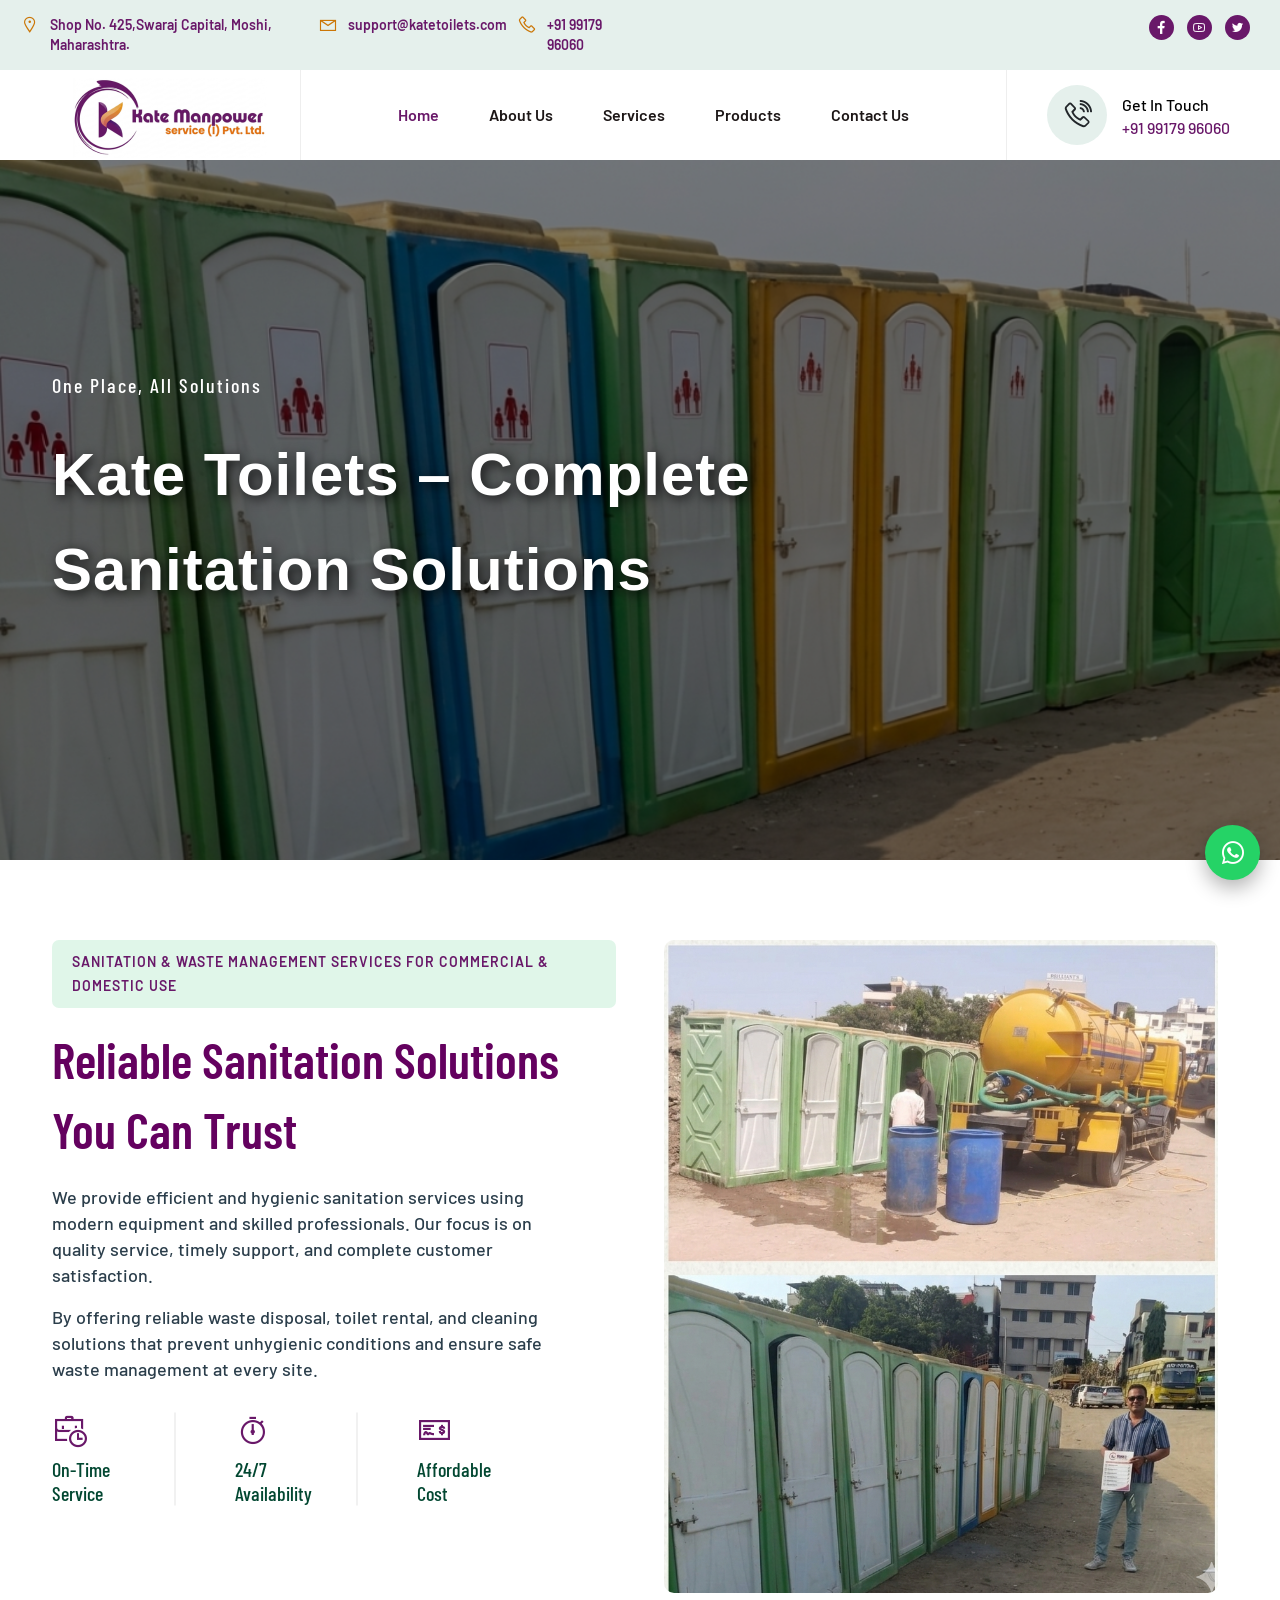
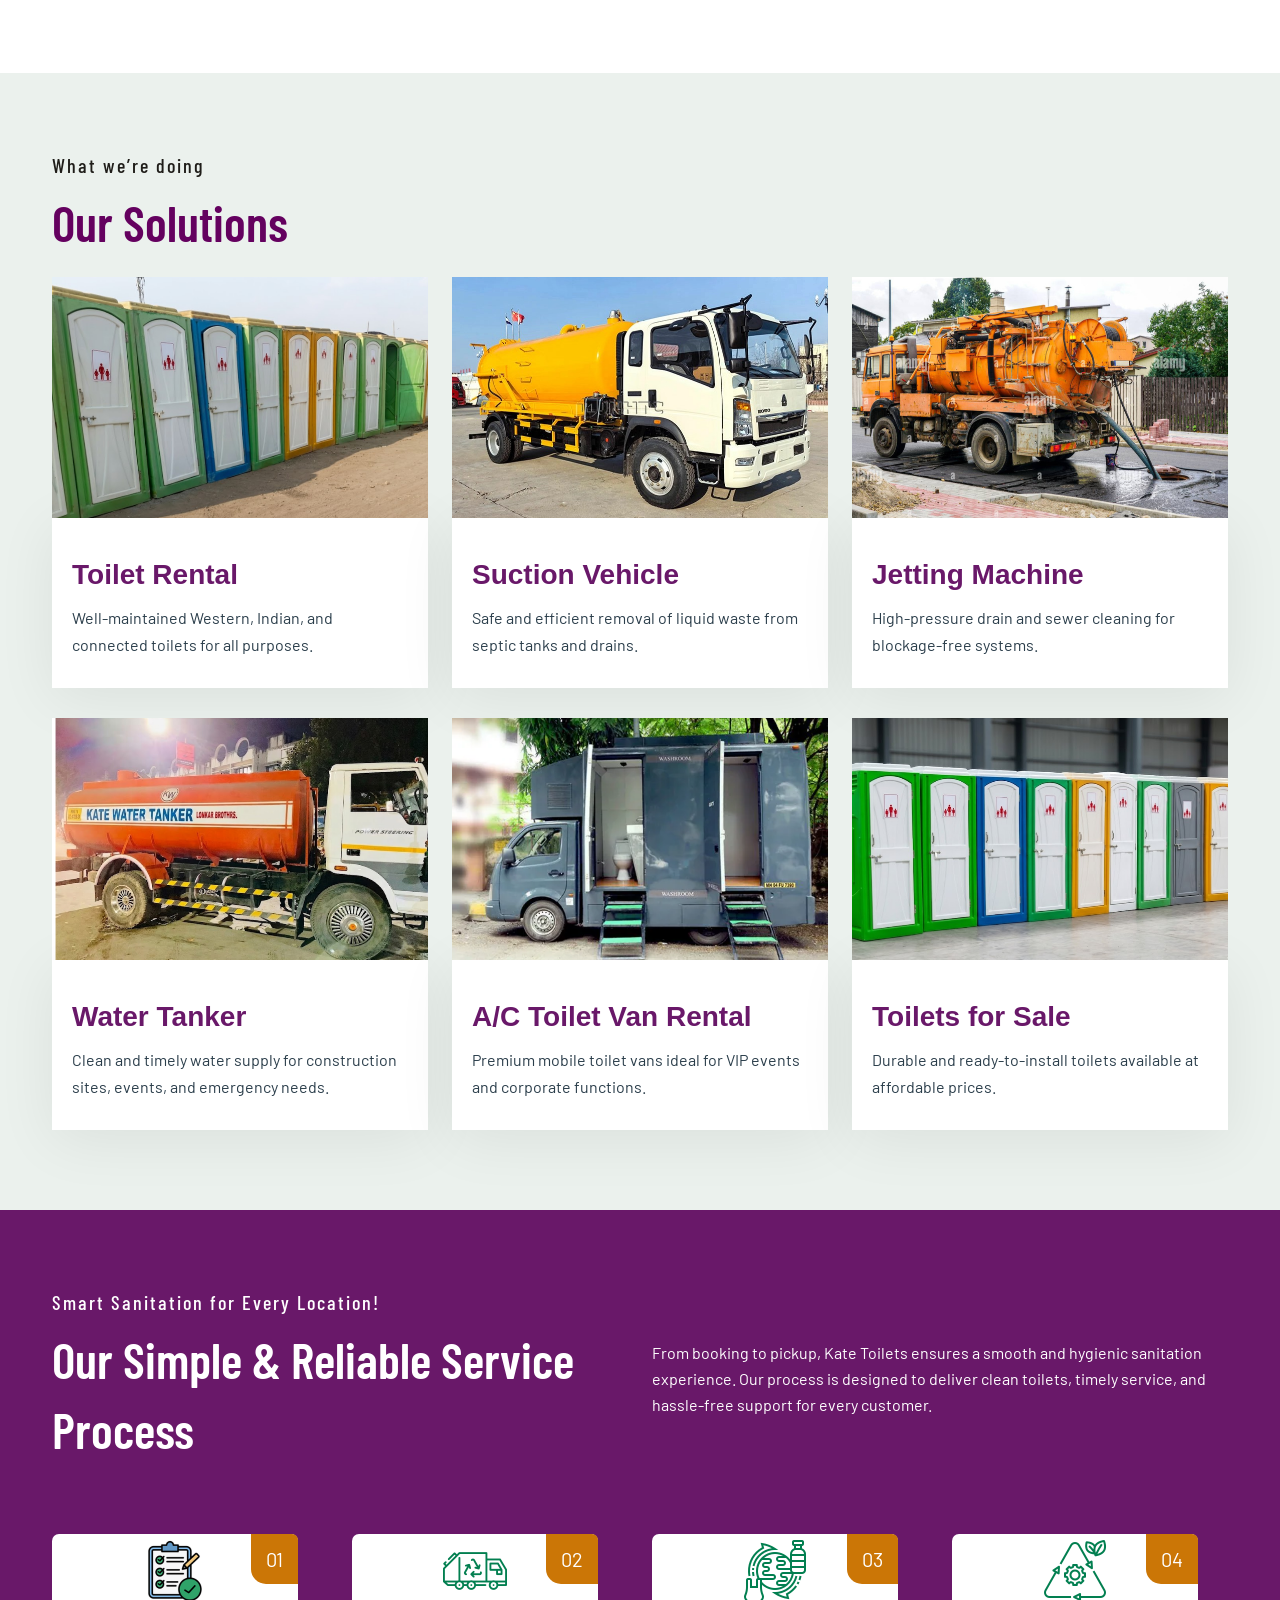
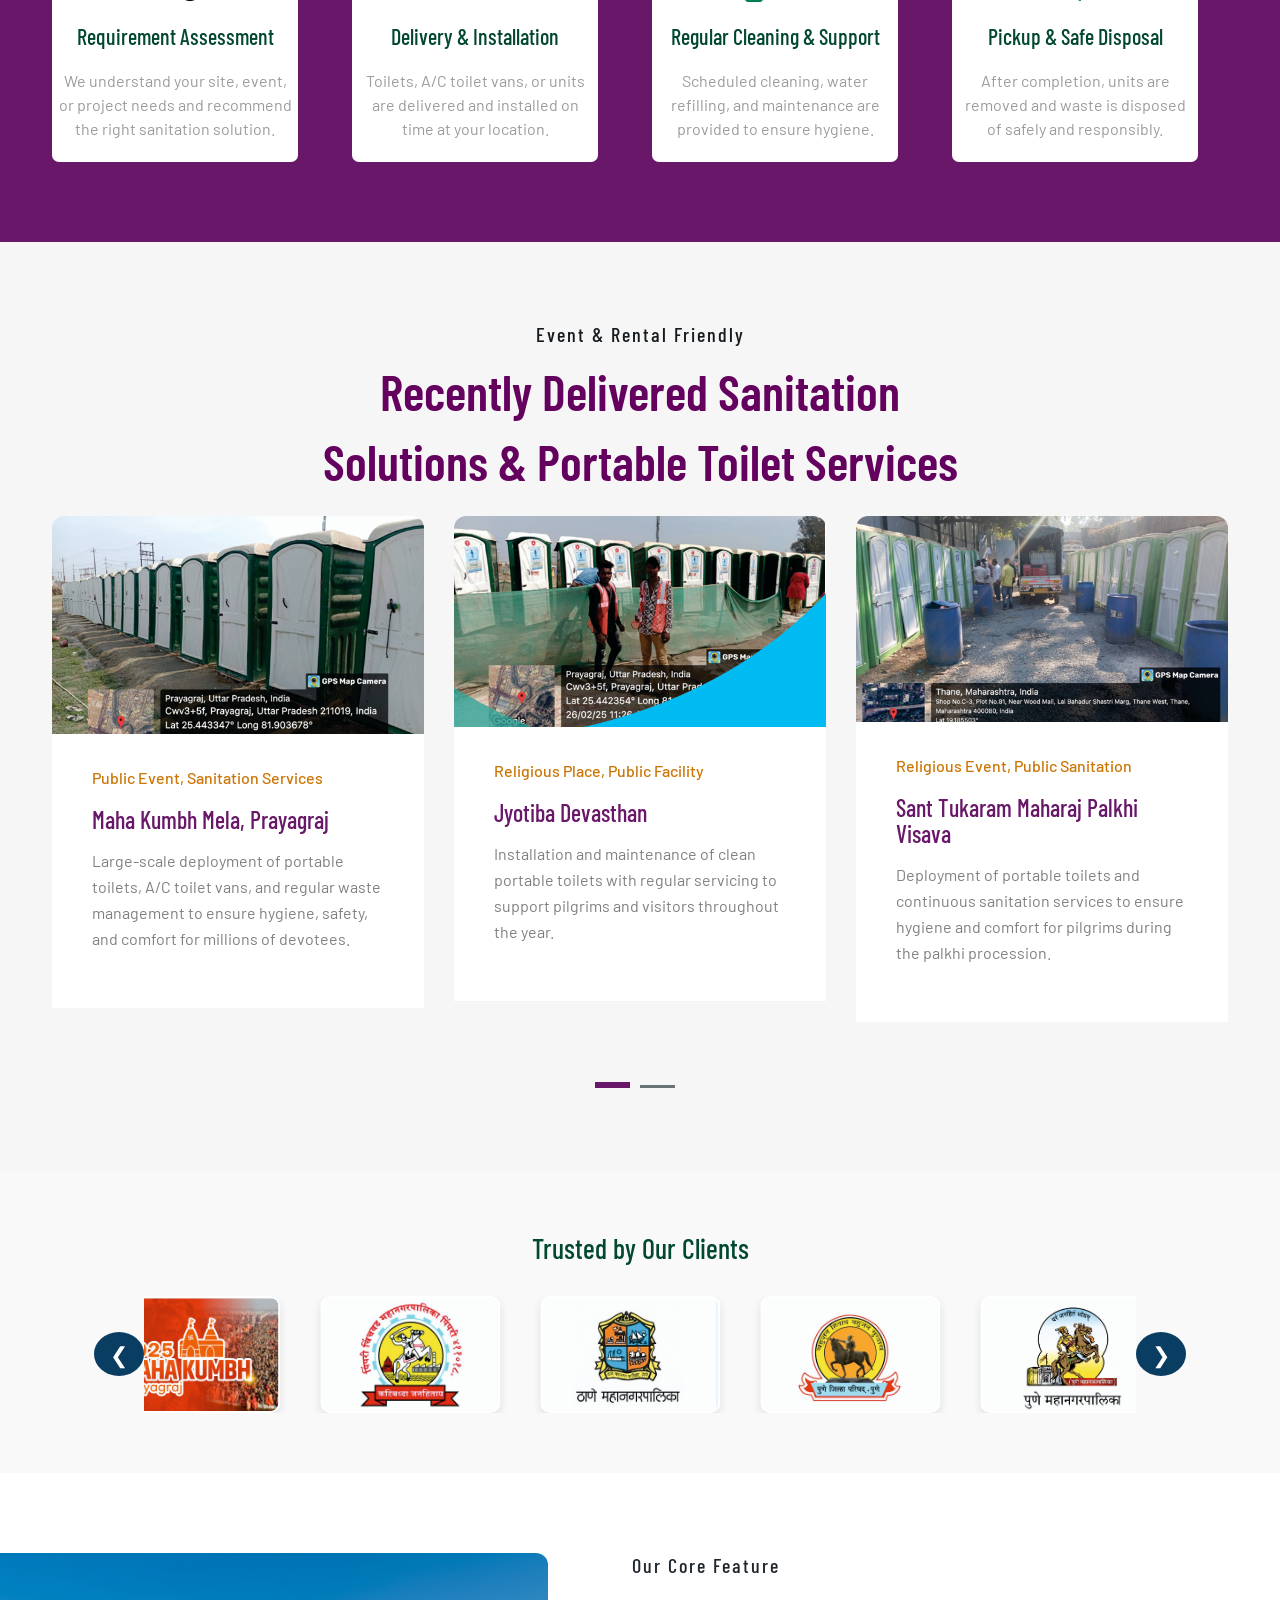
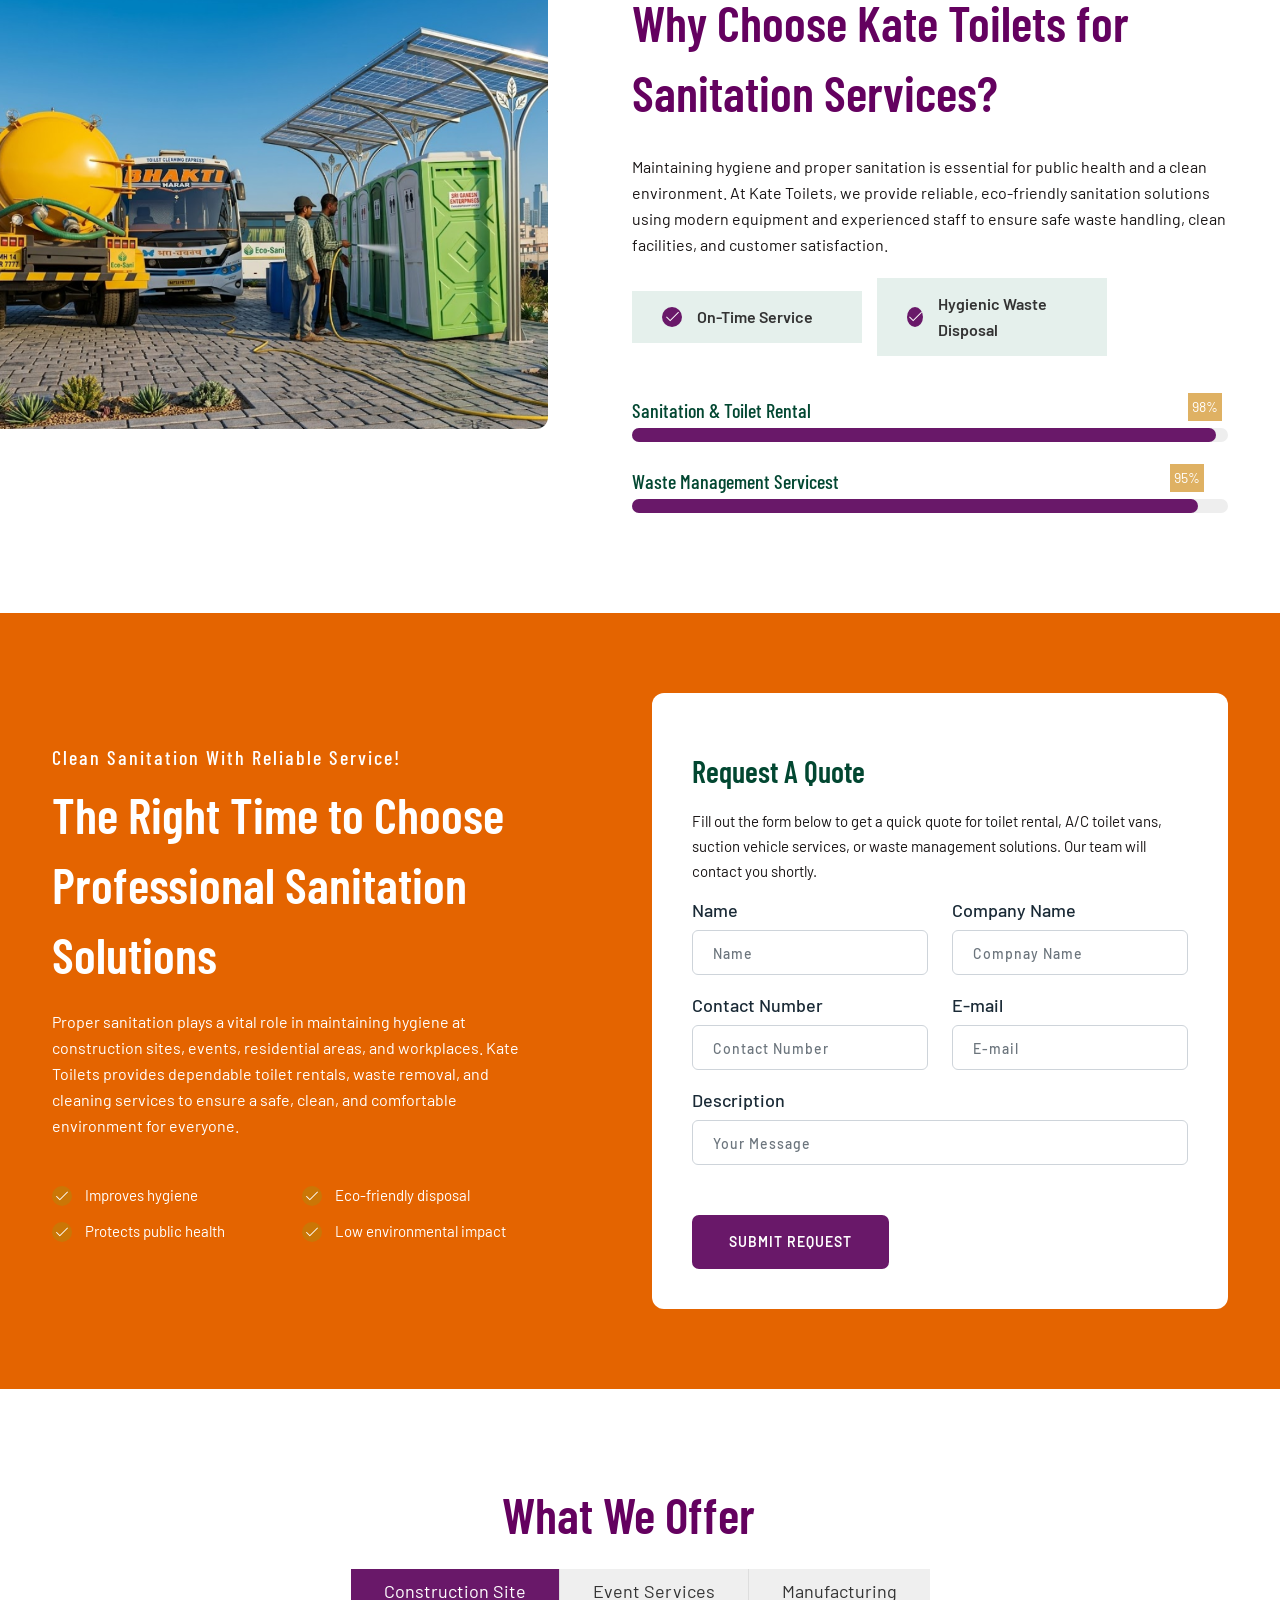
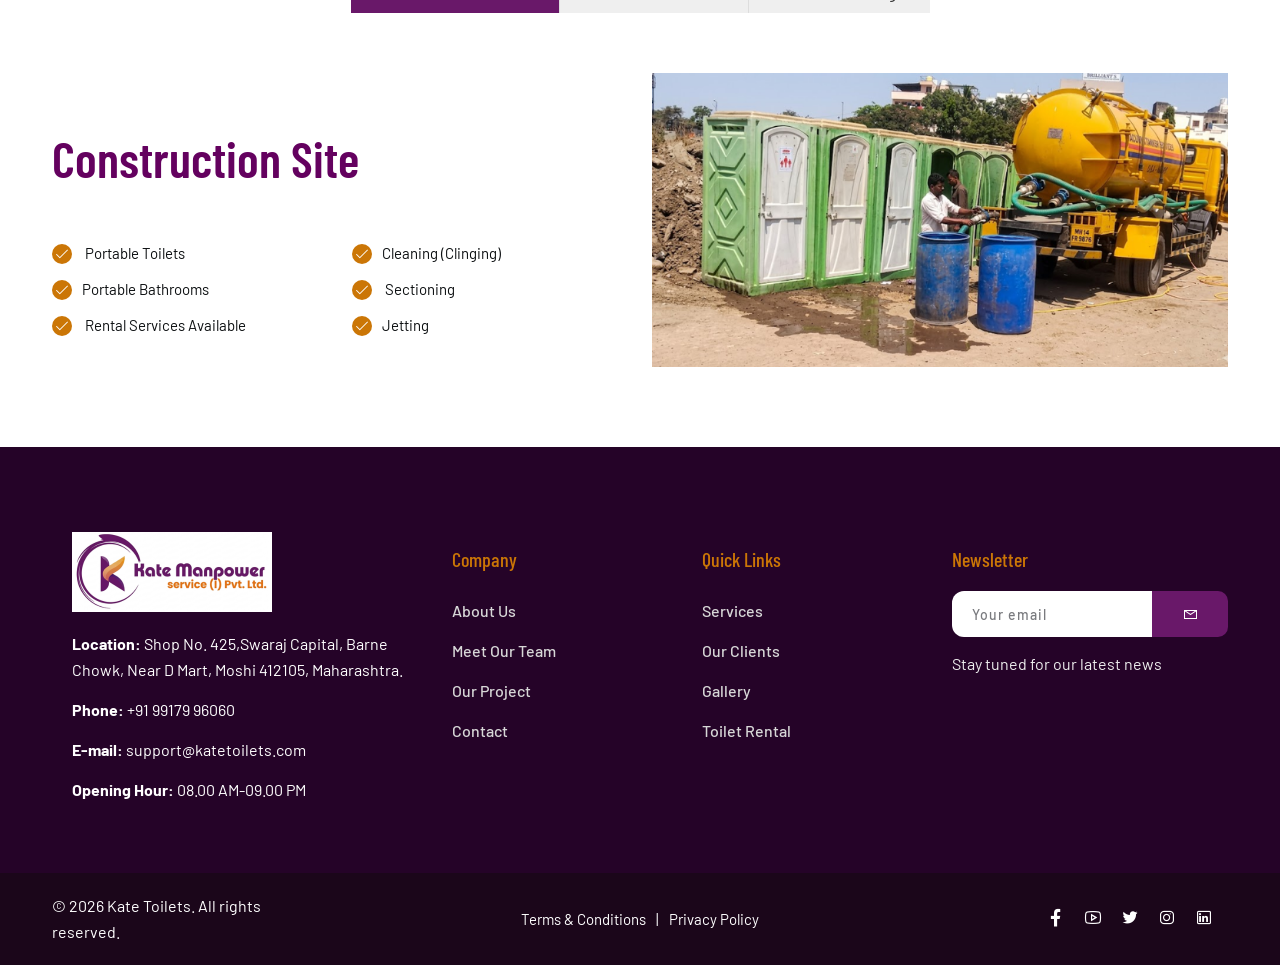
==== commit 0e1fbe89: "new" ====
--- a/index.html
+++ b/index.html
@@ -133,7 +133,7 @@
                                 <i class="las la-phone-volume"></i>
                             </div>
                             <div class="phone">
-                                <p>Need Assistance?</p>
+                                <p>Get In Touch</p>
                                 <a href="tel:9917996060">+91 99179 96060</a>
                             </div>
                         </div>
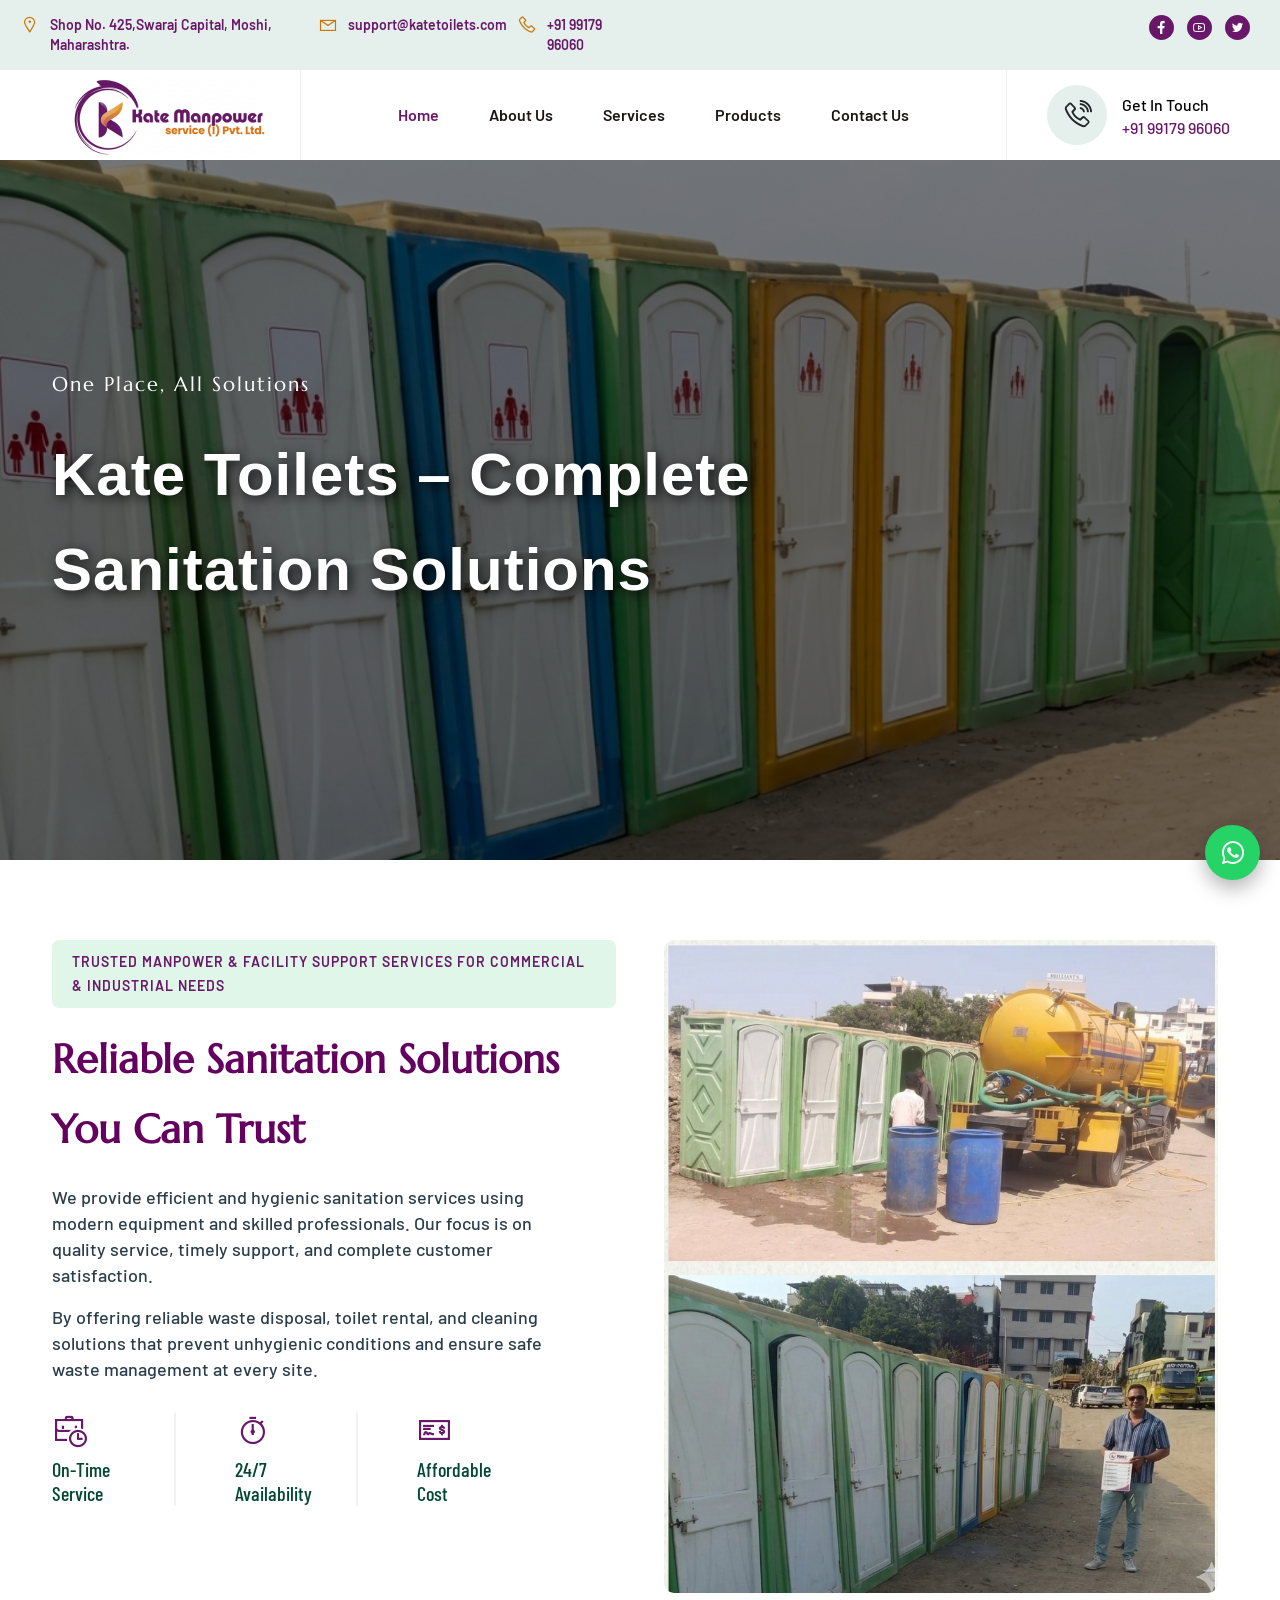
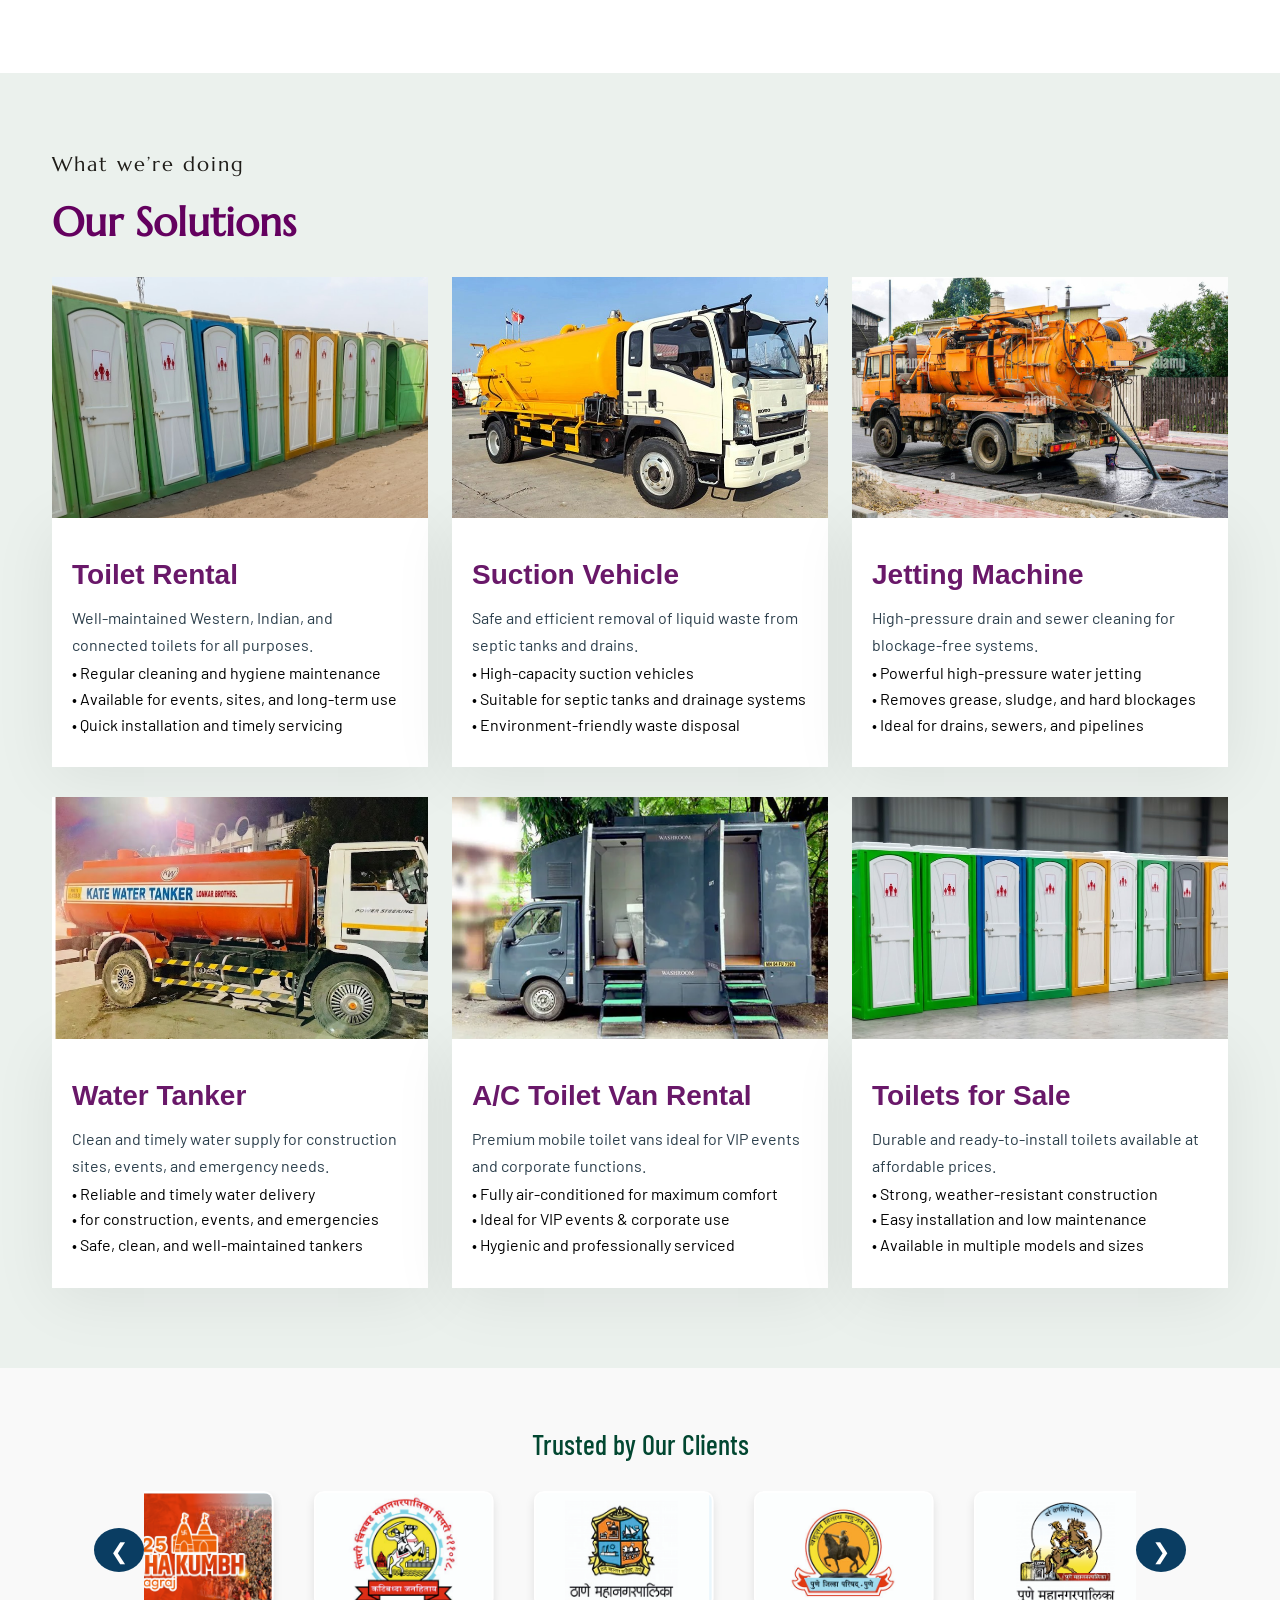
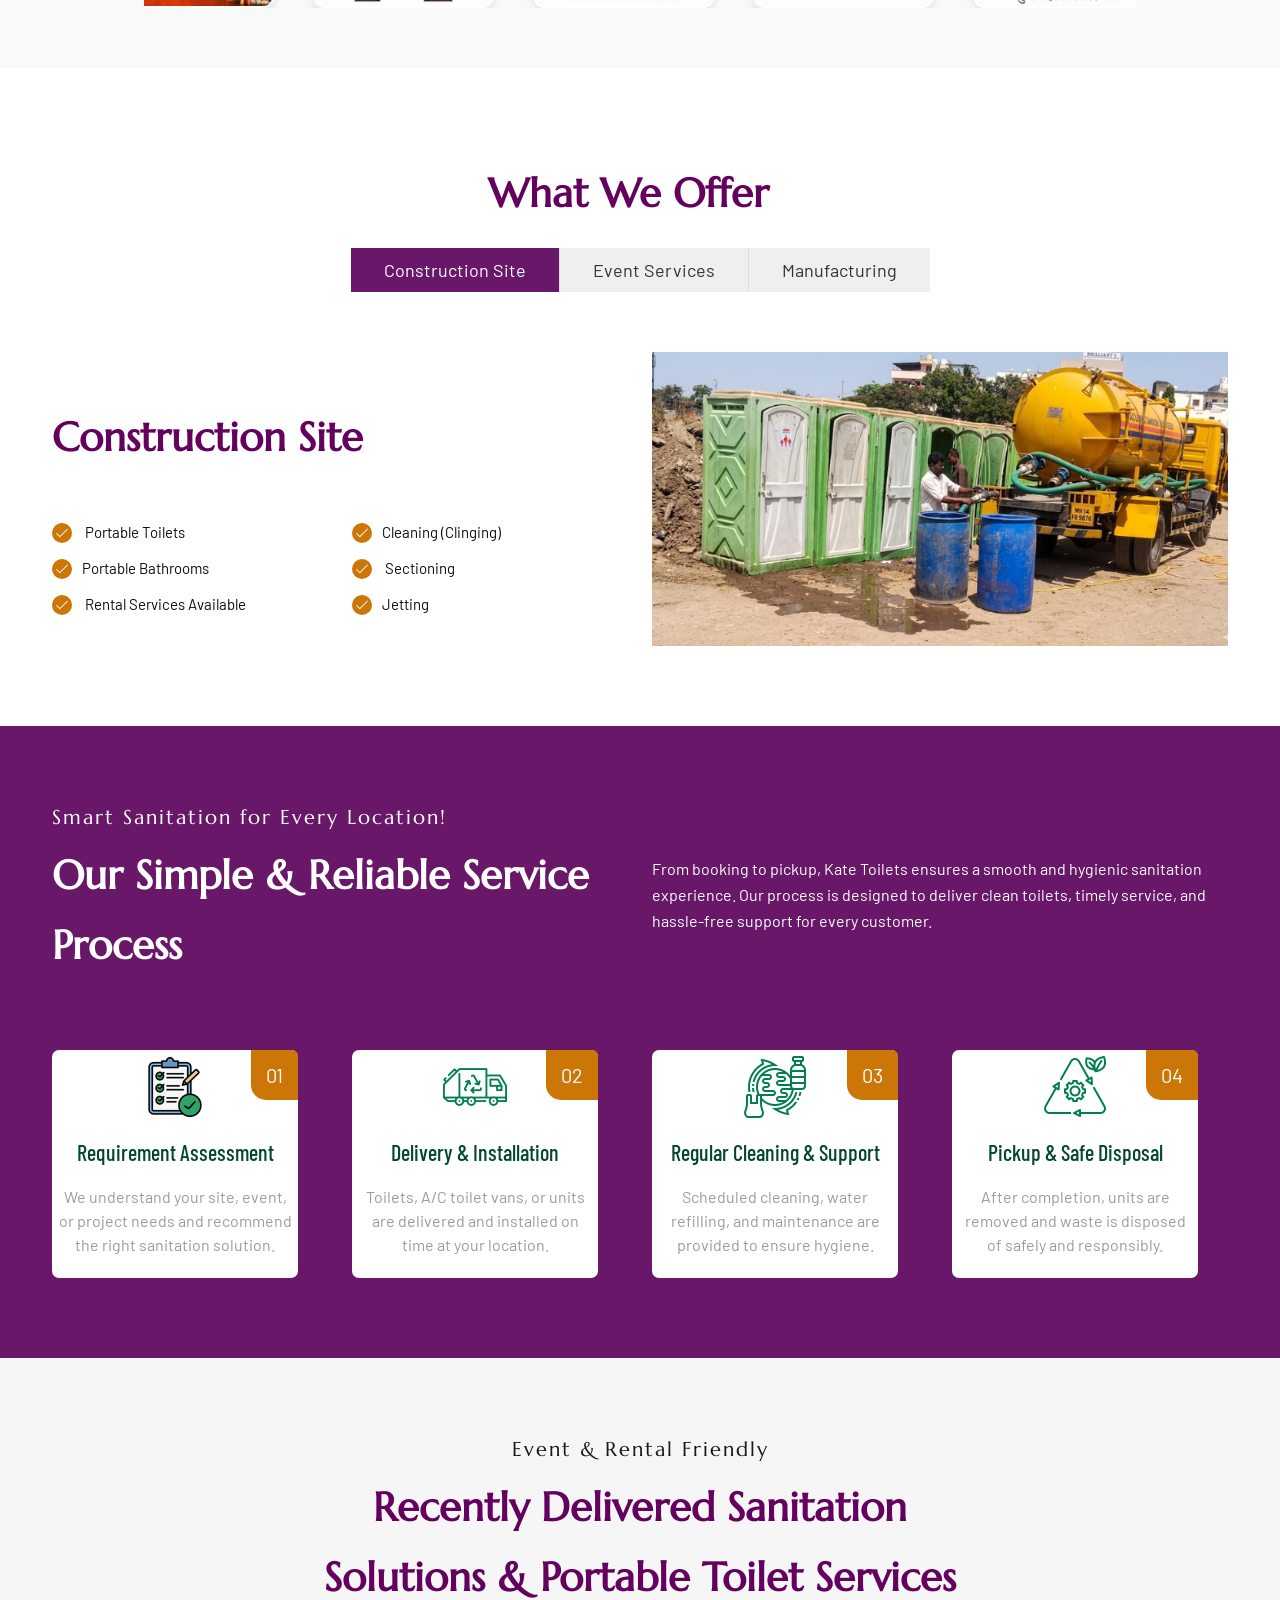
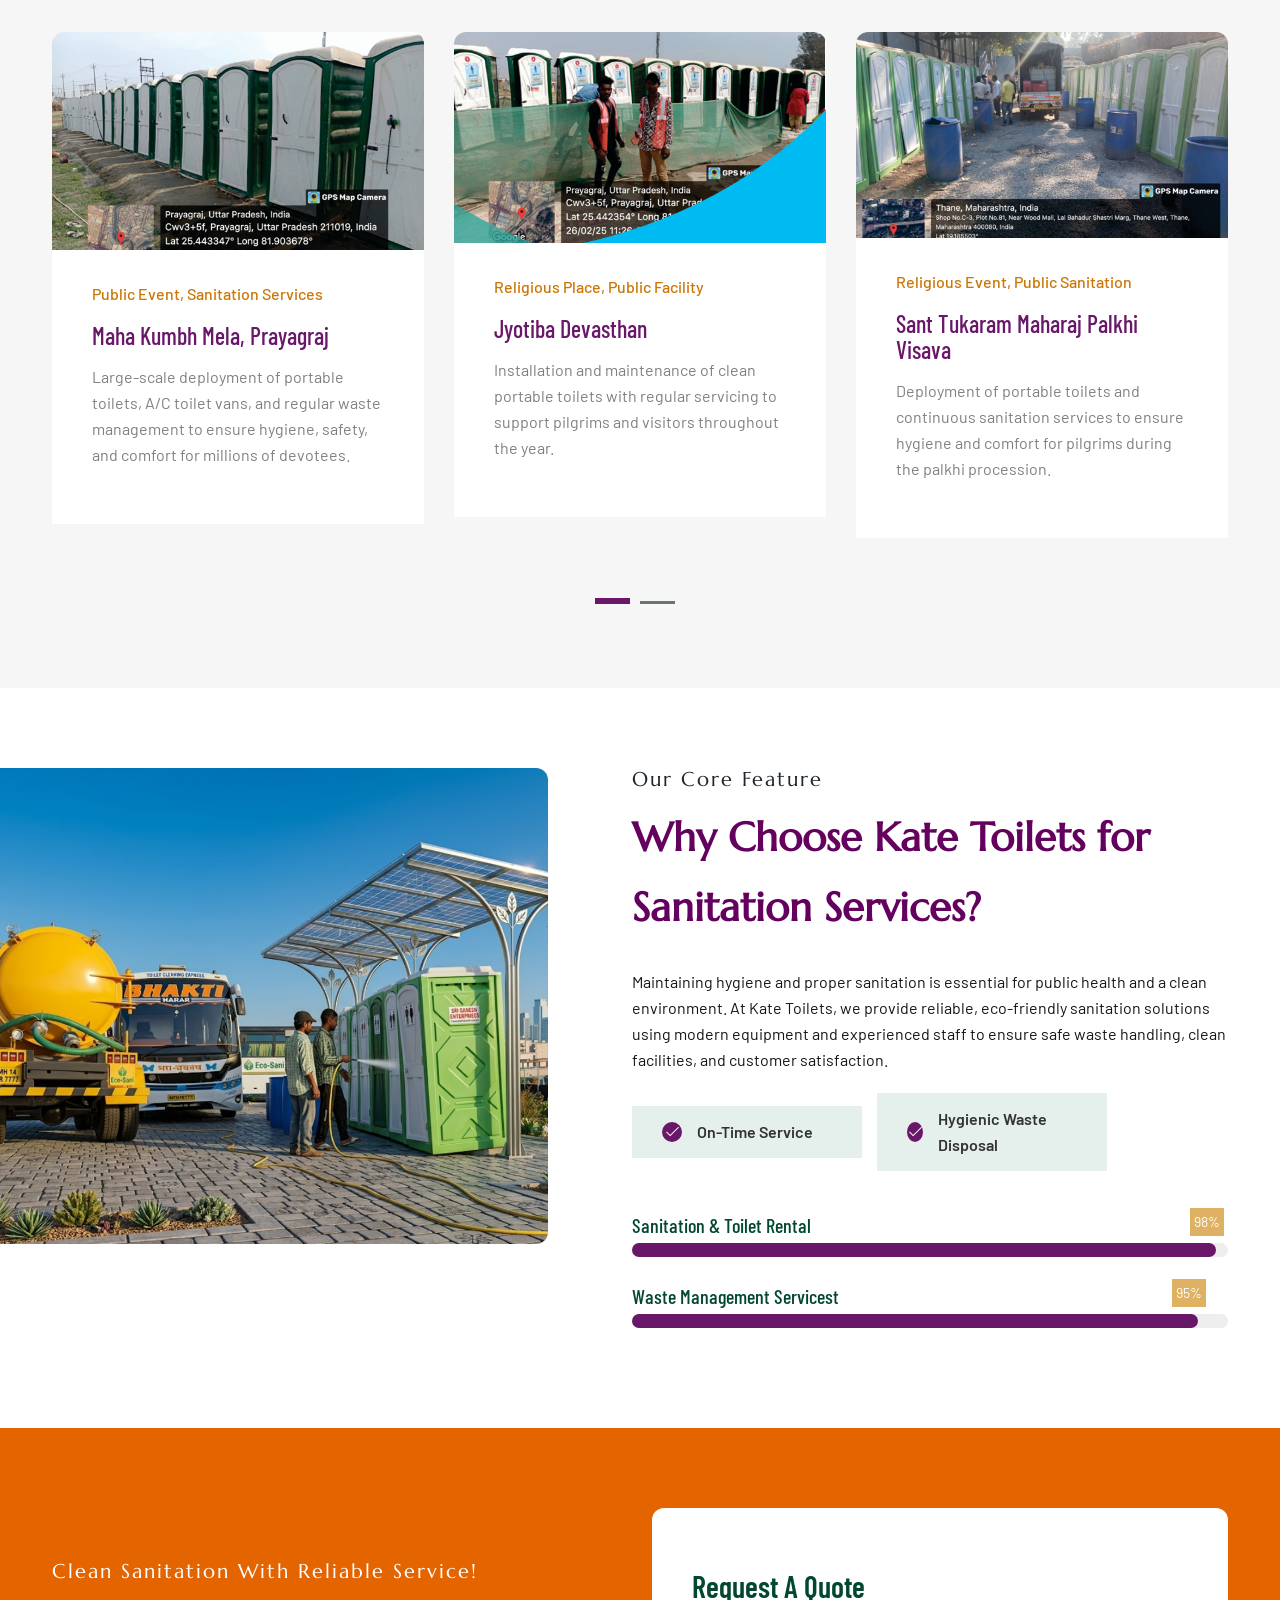
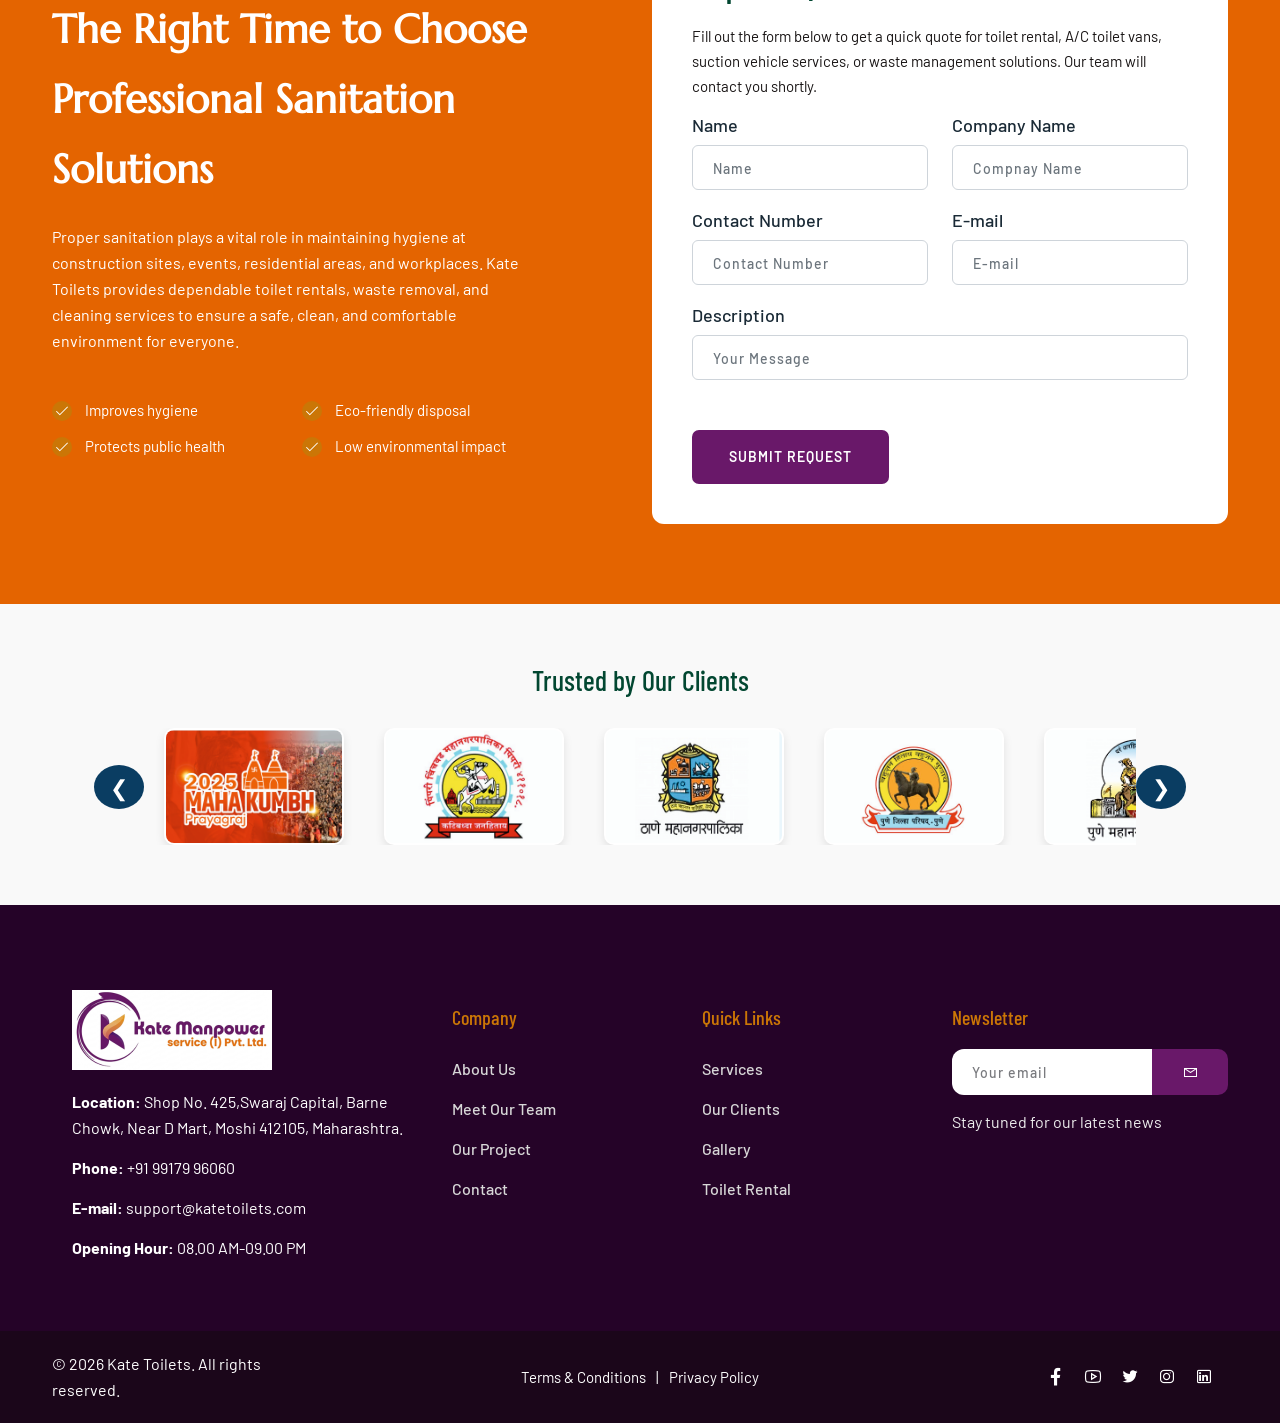
==== commit 50f45875: "new" ====
--- a/index.html
+++ b/index.html
@@ -32,6 +32,7 @@
     <link href="assets/css/style.css" rel="stylesheet">
     <!-- Responsive CSS -->
     <link href="assets/css/responsive.css" rel="stylesheet">
+    <link href="https://fonts.googleapis.com/css2?family=Marcellus&display=swap" rel="stylesheet">
 
     <!-- jquery -->
     <script src="assets/js/jquery-1.12.4.min.js"></script>
@@ -137,7 +138,7 @@
                                 <a href="tel:9917996060">+91 99179 96060</a>
                             </div>
                         </div>
-                        
+
                     </div>
                 </div>
             </div>
@@ -217,7 +218,7 @@
                 <div class="col-lg-6 col-xl-6 wow fadeInUp" data-wow-delay=".2s">
                     <div class="about-content-wrap">
                         <div class="section-title">
-                            <p>SANITATION & WASTE MANAGEMENT SERVICES FOR COMMERCIAL & DOMESTIC USE</p>
+                            <p>TRUSTED MANPOWER & FACILITY SUPPORT SERVICES FOR COMMERCIAL & INDUSTRIAL NEEDS</p>
                             <h2 class="mt-0">Reliable Sanitation Solutions You Can Trust</h2>
                         </div>
                         <div class="about-content">
@@ -318,7 +319,11 @@
                             </h3>
                             <p class="services-two_text">Well-maintained Western, Indian, and connected toilets for all
                                 purposes.</p>
-
+                            <ul class="services-two_list">
+                                <li>• Regular cleaning and hygiene maintenance</li>
+                                <li>• Available for events, sites, and long-term use</li>
+                                <li>• Quick installation and timely servicing</li>
+                            </ul>
                         </div>
                     </div>
                 </div>
@@ -337,6 +342,11 @@
                             </h3>
                             <p class="services-two_text">Safe and efficient removal of liquid waste from septic tanks
                                 and drains.</p>
+                            <ul class="services-two_list">
+                                <li>• High-capacity suction vehicles</li>
+                                <li>• Suitable for septic tanks and drainage systems</li>
+                                <li>• Environment-friendly waste disposal</li>
+                            </ul>
 
                         </div>
                     </div>
@@ -355,6 +365,12 @@
                             <h3 class="services-two_title"><a href="#">Jetting Machine</a></h3>
                             <p class="services-two_text">High-pressure drain and sewer cleaning for blockage-free
                                 systems.</p>
+                            <ul class="services-two_list">
+                                <li>• Powerful high-pressure water jetting</li>
+                                <li>• Removes grease, sludge, and hard blockages</li>
+                                <li>• Ideal for drains, sewers, and pipelines</li>
+                            </ul>
+
 
                         </div>
                     </div>
@@ -377,6 +393,11 @@
                             </h3>
                             <p class="services-two_text">Clean and timely water supply for construction sites, events,
                                 and emergency needs.</p>
+                            <ul class="services-two_list">
+                                <li>• Reliable and timely water delivery</li>
+                                <li>• for construction, events, and emergencies</li>
+                                <li>• Safe, clean, and well-maintained tankers</li>
+                            </ul>
 
                         </div>
                     </div>
@@ -396,6 +417,13 @@
                             </h3>
                             <p class="services-two_text">Premium mobile toilet vans ideal for VIP events and corporate
                                 functions.</p>
+                            <ul class="services-two_list">
+                                <li>• Fully air-conditioned for maximum comfort</li>
+                                <li>• Ideal for VIP events & corporate use</li>
+                                <li>• Hygienic and professionally serviced</li>
+                            </ul>
+
+
 
                         </div>
                     </div>
@@ -414,187 +442,17 @@
                             <h3 class="services-two_title"><a href="#">Toilets for Sale</a></h3>
                             <p class="services-two_text">Durable and ready-to-install toilets available at affordable
                                 prices.</p>
-
-                        </div>
-                    </div>
-                </div>
-            </div>
-
-        </div>
-    </div>
-
-    <!-- Process Section  -->
-
-    <div class="process-area dark-bg section-padding">
-        <div class="container">
-            <div class="row align-items-center">
-                <div class="col-xl-6 col-lg-6">
-                    <div class="section-title">
-                        <h6>Smart Sanitation for Every Location!</h6>
-                        <h2 class="text-white">Our Simple & Reliable Service Process </h2>
-                    </div>
-                </div>
-                <div class="col-xl-6 col-lg-6">
-                    <div class="process-right-content">
-                        <p class="text-white">From booking to pickup, Kate Toilets ensures a smooth and hygienic
-                            sanitation experience. Our process is designed to deliver clean toilets, timely service, and
-                            hassle-free support for every customer. </p>
-
-                    </div>
-                </div>
-            </div>
-            <div class="process-item-wrap">
-                <div class="row">
-                    <div class="col-xl-3 col-lg-3 col-md-6 wow fadeInLeft" data-wow-delay=".2s">
-                        <div class="process-single">
-                            <div class="process-icon">
-                                <img src="assets/img/process/5.png" alt="">
-                            </div>
-                            <div class="process-title">
-                                <h5>Requirement Assessment</h5>
-                            </div>
-                            <div class="process-desc">
-                                <p>We understand your site, event, or project needs and recommend the right sanitation
-                                    solution.
-                                </p>
-                            </div>
-                        </div>
-                    </div>
-                    <div class="col-xl-3 col-lg-3 col-md-6 wow fadeInLeft" data-wow-delay=".4s">
-                        <div class="process-single two">
-                            <div class="process-icon">
-                                <img src="assets/img/process/2.png" alt="">
-                            </div>
-                            <div class="process-title">
-                                <h5>Delivery & Installation</h5>
-                            </div>
-                            <div class="process-desc">
-                                <p>Toilets, A/C toilet vans, or units are delivered and installed on time at your
-                                    location.
-                                </p>
-                            </div>
-                        </div>
-                    </div>
-                    <div class="col-xl-3 col-lg-3 col-md-6 wow fadeInLeft" data-wow-delay=".6s">
-                        <div class="process-single three">
-                            <div class="process-icon">
-                                <img src="assets/img/process/3.png" alt="">
-                            </div>
-                            <div class="process-title">
-                                <h5>Regular Cleaning & Support</h5>
-                            </div>
-                            <div class="process-desc">
-                                <p>Scheduled cleaning, water refilling, and maintenance are provided to ensure hygiene.
-                                </p>
-                            </div>
-                        </div>
-                    </div>
-                    <div class="col-xl-3 col-lg-3 col-md-6 wow fadeInLeft" data-wow-delay=".8s">
-                        <div class="process-single four">
-                            <div class="process-icon">
-                                <img src="assets/img/process/4.png" alt="">
-                            </div>
-                            <div class="process-title">
-                                <h5>Pickup & Safe Disposal</h5>
-                            </div>
-                            <div class="process-desc">
-                                <p>After completion, units are removed and waste is disposed of safely and responsibly.
-                                </p>
-                            </div>
-                        </div>
-                    </div>
-                </div>
-            </div>
-        </div>
-    </div>
-
-    <!-- Project Section  -->
-
-    <div class="project-area gray-bg section-padding">
-        <div class="container">
-            <div class="row justify-content-center text-center">
-                <div class="col-lg-7">
-                    <div class="section-title">
-                        <h6 style="color: rgb(21, 26, 30);">Event & Rental Friendly</h6>
-                        <h2>Recently Delivered Sanitation Solutions
-                            & Portable Toilet Services</h2>
-                    </div>
-                </div>
-            </div>
-            <div class="project-wrap owl-carousel">
-                <div class="project-single">
-                    <div class="project-img">
-                        <img src="assets/img/project/image1.png" alt="">
-                    </div>
-                    <div class="project-content">
-                        <div class="project-cat">
-                            <a href="#">Public Event, </a>
-                            <a href="#">Sanitation Services</a>
-                        </div>
-                        <div class="project-title">
-                            <h4>Maha Kumbh Mela, Prayagraj</h4>
-                        </div>
-                        <div class="project-desc">
-                            <p>Large-scale deployment of portable toilets, A/C toilet vans, and regular waste management
-                                to ensure hygiene, safety, and comfort for millions of devotees.</p>
-                        </div>
-                    </div>
-                </div>
-                <div class="project-single">
-                    <div class="project-img">
-                        <img src="assets/img/project/image2.png" alt="">
-                    </div>
-                    <div class="project-content">
-                        <div class="project-cat">
-                            <a href="#">Religious Place, </a>
-                            <a href="#">Public Facility</a>
-                        </div>
-                        <div class="project-title">
-                            <h4>Jyotiba Devasthan</h4>
-                        </div>
-                        <div class="project-desc">
-                            <p>Installation and maintenance of clean portable toilets with regular servicing to support
-                                pilgrims and visitors throughout the year.</p>
-                        </div>
-                    </div>
-                </div>
-                <div class="project-single">
-                    <div class="project-img">
-                        <img src="assets/img/project/image3.png" alt="">
-                    </div>
-                    <div class="project-content">
-                        <div class="project-cat">
-                            <a href="#">Religious Event, </a>
-                            <a href="#">Public Sanitation</a>
-                        </div>
-                        <div class="project-title">
-                            <h4>Sant Tukaram Maharaj Palkhi Visava</h4>
-                        </div>
-                        <div class="project-desc">
-                            <p>Deployment of portable toilets and continuous sanitation services to ensure hygiene and
-                                comfort for pilgrims during the palkhi procession.</p>
-                        </div>
-                    </div>
-                </div>
-                <div class="project-single">
-                    <div class="project-img">
-                        <img src="assets/img/project/image4.png" alt="">
-                    </div>
-                    <div class="project-content">
-                        <div class="project-cat">
-                            <a href="#">Public Event, </a>
-                            <a href="#">Sanitation Services</a>
-                        </div>
-                        <div class="project-title">
-                            <h4>Rojgar Mela – Thane</h4>
-                        </div>
-                        <div class="project-desc">
-                            <p>Provision of portable toilets and regular cleaning services to maintain hygiene and
-                                comfort for large public gatherings.</p>
-                        </div>
-                    </div>
-                </div>
-            </div>
+                            <ul class="services-two_list">
+                                <li>• Strong, weather-resistant construction</li>
+                                <li>• Easy installation and low maintenance</li>
+                                <li>• Available in multiple models and sizes</li>
+                            </ul>
+
+                        </div>
+                    </div>
+                </div>
+            </div>
+
         </div>
     </div>
 
@@ -634,6 +492,336 @@
 
 
 
+    <!-- Process Section  -->
+
+    <div id="process-3" class="process-section section-padding">
+        <div class="container">
+            <div class="row">
+                <div class="row justify-content-center">
+                    <div class="col-xl-8 text-center">
+                        <div class="section-title">
+                            <!-- <h6>What We Offer</h6> -->
+                            <h2>What We Offer</h2>
+                        </div>
+                    </div>
+                </div>
+            </div>
+            <div class="row gx-5 justify-content-center">
+                <nav>
+                    <div class="nav project-list justify-content-center" role="tablist">
+                        <button class="nav-link active" id="discovery-tab" data-bs-toggle="tab"
+                            data-bs-target="#discovery" type="button" role="tab" aria-controls="discovery"
+                            aria-selected="false">Construction Site</button>
+                        <button class="nav-link" id="design-tab" data-bs-toggle="tab" data-bs-target="#design"
+                            type="button" role="tab" aria-controls="design" aria-selected="false">Event
+                            Services</button>
+                        <button class="nav-link" id="implementation-tab" data-bs-toggle="tab"
+                            data-bs-target="#implementation" type="button" role="tab" aria-controls="implementation"
+                            aria-selected="false">Manufacturing</button>
+
+                    </div>
+                </nav>
+                <div class="tab-content mt-60" id="nav-tabContent">
+                    <div class="tab-pane fade show active" id="discovery" aria-labelledby="discovery-tab" tabindex="0">
+                        <div class="row align-items-center">
+                            <div class="col-xl-6 col-lg-6 col-md-6">
+                                <div class="process-content-wrap">
+                                    <div class="section-title">
+                                        <h6>Step 1</h6>
+                                        <h2>Construction Site</h2>
+                                    </div>
+                                    <div class="contact-list-wrap">
+                                        <div class="row">
+                                            <div class="col-12 col-md-4 col-sm-6 col-lg-6">
+                                                <ul class="list-unstyled contact-list">
+                                                    <li style="color: rgb(13, 16, 18);"><i class="las la-check"></i>
+                                                        Portable Toilets</li>
+                                                    <li style="color: rgb(13, 16, 18);"><i
+                                                            class="las la-check"></i>Portable Bathrooms</li>
+                                                    <li style="color: rgb(13, 16, 18);"><i class="las la-check"></i>
+                                                        Rental Services Available</li>
+
+                                                </ul>
+                                            </div>
+                                            <div class="col-12 col-md-4 col-sm-6 col-lg-6">
+                                                <ul class="list-unstyled contact-list">
+                                                    <li style="color: rgb(13, 16, 18);"><i
+                                                            class="las la-check"></i>Cleaning (Clinging)</li>
+                                                    <li style="color: rgb(13, 16, 18);"><i class="las la-check"></i>
+                                                        Sectioning</li>
+                                                    <li style="color: rgb(13, 16, 18);"><i
+                                                            class="las la-check"></i>Jetting</li>
+                                                </ul>
+                                            </div>
+
+                                        </div>
+                                    </div>
+
+
+                                </div>
+                            </div>
+                            <div class="col-xl-6 col-lg-6 col-md-6">
+                                <div class="process-bg-wrap">
+                                    <img src="assets/img/process/construction.png" alt="">
+                                </div>
+                            </div>
+                        </div>
+                    </div>
+                    <div class="tab-pane fade show" id="design" aria-labelledby="design-tab" tabindex="0">
+                        <div class="row align-items-center">
+                            <div class="col-xl-6 col-lg-6 col-md-6">
+                                <div class="process-content-wrap">
+                                    <div class="section-title">
+                                        <h6>Step 2</h6>
+                                        <h2>Events</h2>
+                                    </div>
+                                    <div class="contact-list-wrap">
+                                        <div class="row">
+                                            <div class="col-12 col-md-4 col-sm-6 col-lg-6">
+                                                <ul class="list-unstyled contact-list">
+                                                    <li style="color: rgb(13, 16, 18);"><i class="las la-check"></i>
+                                                        AC Vans</li>
+                                                    <li style="color: rgb(13, 16, 18);"><i class="las la-check"></i>AC
+                                                        Toilets</li>
+                                                    <li style="color: rgb(13, 16, 18);"><i class="las la-check"></i>
+                                                        Portable Toilets</li>
+                                                    <li style="color: rgb(13, 16, 18);"><i class="las la-check"></i>VVIP
+                                                        Toilets</li>
+                                                    <li style="color: rgb(13, 16, 18);"><i class="las la-check"></i>
+                                                        Rental with full services</li>
+
+                                                </ul>
+                                            </div>
+
+                                        </div>
+                                    </div>
+                                </div>
+                            </div>
+                            <div class="col-xl-6 col-lg-6 col-md-6">
+                                <div class="process-bg-wrap">
+                                    <img src="assets/img/process/event.png" alt="">
+                                </div>
+                            </div>
+                        </div>
+                    </div>
+                    <div class="tab-pane fade show" id="implementation" aria-labelledby="implementation" tabindex="0">
+                        <div class="row align-items-center">
+                            <div class="col-xl-6 col-lg-6 col-md-6">
+                                <div class="process-content-wrap">
+                                    <div class="section-title">
+                                        <h6>Step 3</h6>
+                                        <h2>Manufacturing</h2>
+                                    </div>
+
+
+                                    <div class="contact-list-wrap">
+                                        <div class="row">
+                                            <div class="col-12 col-md-4 col-sm-6 col-lg-6">
+                                                <ul class="list-unstyled contact-list">
+                                                    <li style="color: rgb(13, 16, 18);"><i class="las la-check"></i>
+                                                        FRP Portable Toilets manufacturing</li>
+                                                    <li style="color: rgb(13, 16, 18);"><i class="las la-check"></i>FRP
+                                                        Cabins manufacturing</li>
+
+
+                                                </ul>
+                                            </div>
+
+                                        </div>
+                                    </div>
+
+                                </div>
+                            </div>
+                            <div class="col-xl-6 col-lg-6 col-md-6">
+                                <div class="process-bg-wrap">
+                                    <img src="assets/img/process/manufacture.png" alt="">
+                                </div>
+                            </div>
+                        </div>
+                    </div>
+
+                </div>
+            </div>
+        </div>
+    </div>
+
+    <!-- Process Section  -->
+
+    <div class="process-area dark-bg section-padding">
+        <div class="container">
+            <div class="row align-items-center">
+                <div class="col-xl-6 col-lg-6">
+                    <div class="section-title">
+                        <h6>Smart Sanitation for Every Location!</h6>
+                        <h2 class="text-white">Our Simple & Reliable Service Process </h2>
+                    </div>
+                </div>
+                <div class="col-xl-6 col-lg-6">
+                    <div class="process-right-content">
+                        <p class="text-white">From booking to pickup, Kate Toilets ensures a smooth and hygienic
+                            sanitation experience. Our process is designed to deliver clean toilets, timely service, and
+                            hassle-free support for every customer. </p>
+
+                    </div>
+                </div>
+            </div>
+            <div class="process-item-wrap">
+                <div class="row">
+                    <div class="col-xl-3 col-lg-3 col-md-6 wow fadeInLeft" data-wow-delay=".2s">
+                        <div class="process-single">
+                            <div class="process-icon">
+                                <img src="assets/img/process/5.png" alt="">
+                            </div>
+                            <div class="process-title">
+                                <h5>Requirement Assessment</h5>
+                            </div>
+                            <div class="process-desc">
+                                <p>We understand your site, event, or project needs and recommend the right sanitation
+                                    solution.
+                                </p>
+                            </div>
+                        </div>
+                    </div>
+                    <div class="col-xl-3 col-lg-3 col-md-6 wow fadeInLeft" data-wow-delay=".4s">
+                        <div class="process-single two">
+                            <div class="process-icon">
+                                <img src="assets/img/process/2.png" alt="">
+                            </div>
+                            <div class="process-title">
+                                <h5>Delivery & Installation</h5>
+                            </div>
+                            <div class="process-desc">
+                                <p>Toilets, A/C toilet vans, or units are delivered and installed on time at your
+                                    location.
+                                </p>
+                            </div>
+                        </div>
+                    </div>
+                    <div class="col-xl-3 col-lg-3 col-md-6 wow fadeInLeft" data-wow-delay=".6s">
+                        <div class="process-single three">
+                            <div class="process-icon">
+                                <img src="assets/img/process/3.png" alt="">
+                            </div>
+                            <div class="process-title">
+                                <h5>Regular Cleaning & Support</h5>
+                            </div>
+                            <div class="process-desc">
+                                <p>Scheduled cleaning, water refilling, and maintenance are provided to ensure hygiene.
+                                </p>
+                            </div>
+                        </div>
+                    </div>
+                    <div class="col-xl-3 col-lg-3 col-md-6 wow fadeInLeft" data-wow-delay=".8s">
+                        <div class="process-single four">
+                            <div class="process-icon">
+                                <img src="assets/img/process/4.png" alt="">
+                            </div>
+                            <div class="process-title">
+                                <h5>Pickup & Safe Disposal</h5>
+                            </div>
+                            <div class="process-desc">
+                                <p>After completion, units are removed and waste is disposed of safely and responsibly.
+                                </p>
+                            </div>
+                        </div>
+                    </div>
+                </div>
+            </div>
+        </div>
+    </div>
+
+    <!-- Project Section  -->
+
+    <div class="project-area gray-bg section-padding">
+        <div class="container">
+            <div class="row justify-content-center text-center">
+                <div class="col-lg-7">
+                    <div class="section-title">
+                        <h6 style="color: rgb(21, 26, 30);">Event & Rental Friendly</h6>
+                        <h2>Recently Delivered Sanitation Solutions
+                            & Portable Toilet Services</h2>
+                    </div>
+                </div>
+            </div>
+            <div class="project-wrap owl-carousel">
+                <div class="project-single">
+                    <div class="project-img">
+                        <img src="assets/img/project/image1.png" alt="">
+                    </div>
+                    <div class="project-content">
+                        <div class="project-cat">
+                            <a href="#">Public Event, </a>
+                            <a href="#">Sanitation Services</a>
+                        </div>
+                        <div class="project-title">
+                            <h4>Maha Kumbh Mela, Prayagraj</h4>
+                        </div>
+                        <div class="project-desc">
+                            <p>Large-scale deployment of portable toilets, A/C toilet vans, and regular waste management
+                                to ensure hygiene, safety, and comfort for millions of devotees.</p>
+                        </div>
+                    </div>
+                </div>
+                <div class="project-single">
+                    <div class="project-img">
+                        <img src="assets/img/project/image2.png" alt="">
+                    </div>
+                    <div class="project-content">
+                        <div class="project-cat">
+                            <a href="#">Religious Place, </a>
+                            <a href="#">Public Facility</a>
+                        </div>
+                        <div class="project-title">
+                            <h4>Jyotiba Devasthan</h4>
+                        </div>
+                        <div class="project-desc">
+                            <p>Installation and maintenance of clean portable toilets with regular servicing to support
+                                pilgrims and visitors throughout the year.</p>
+                        </div>
+                    </div>
+                </div>
+                <div class="project-single">
+                    <div class="project-img">
+                        <img src="assets/img/project/image3.png" alt="">
+                    </div>
+                    <div class="project-content">
+                        <div class="project-cat">
+                            <a href="#">Religious Event, </a>
+                            <a href="#">Public Sanitation</a>
+                        </div>
+                        <div class="project-title">
+                            <h4>Sant Tukaram Maharaj Palkhi Visava</h4>
+                        </div>
+                        <div class="project-desc">
+                            <p>Deployment of portable toilets and continuous sanitation services to ensure hygiene and
+                                comfort for pilgrims during the palkhi procession.</p>
+                        </div>
+                    </div>
+                </div>
+                <div class="project-single">
+                    <div class="project-img">
+                        <img src="assets/img/project/image4.png" alt="">
+                    </div>
+                    <div class="project-content">
+                        <div class="project-cat">
+                            <a href="#">Public Event, </a>
+                            <a href="#">Sanitation Services</a>
+                        </div>
+                        <div class="project-title">
+                            <h4>Rojgar Mela – Thane</h4>
+                        </div>
+                        <div class="project-desc">
+                            <p>Provision of portable toilets and regular cleaning services to maintain hygiene and
+                                comfort for large public gatherings.</p>
+                        </div>
+                    </div>
+                </div>
+            </div>
+        </div>
+    </div>
+
+
+
 
     <!-- Choose Us Area  -->
 
@@ -790,160 +978,42 @@
         </div>
     </div>
 
-    <!-- Process Section  -->
-
-    <div id="process-3" class="process-section section-padding">
-        <div class="container">
-            <div class="row">
-                <div class="row justify-content-center">
-                    <div class="col-xl-8 text-center">
-                        <div class="section-title">
-                            <!-- <h6>What We Offer</h6> -->
-                            <h2>What We Offer</h2>
-                        </div>
-                    </div>
-                </div>
-            </div>
-            <div class="row gx-5 justify-content-center">
-                <nav>
-                    <div class="nav project-list justify-content-center" role="tablist">
-                        <button class="nav-link active" id="discovery-tab" data-bs-toggle="tab"
-                            data-bs-target="#discovery" type="button" role="tab" aria-controls="discovery"
-                            aria-selected="false">Construction Site</button>
-                        <button class="nav-link" id="design-tab" data-bs-toggle="tab" data-bs-target="#design"
-                            type="button" role="tab" aria-controls="design" aria-selected="false">Event
-                            Services</button>
-                        <button class="nav-link" id="implementation-tab" data-bs-toggle="tab"
-                            data-bs-target="#implementation" type="button" role="tab" aria-controls="implementation"
-                            aria-selected="false">Manufacturing</button>
-
-                    </div>
-                </nav>
-                <div class="tab-content mt-60" id="nav-tabContent">
-                    <div class="tab-pane fade show active" id="discovery" aria-labelledby="discovery-tab" tabindex="0">
-                        <div class="row align-items-center">
-                            <div class="col-xl-6 col-lg-6 col-md-6">
-                                <div class="process-content-wrap">
-                                    <div class="section-title">
-                                        <h6>Step 1</h6>
-                                        <h2>Construction Site</h2>
-                                    </div>
-                                    <div class="contact-list-wrap">
-                                        <div class="row">
-                                            <div class="col-12 col-md-4 col-sm-6 col-lg-6">
-                                                <ul class="list-unstyled contact-list">
-                                                    <li style="color: rgb(13, 16, 18);"><i class="las la-check"></i>
-                                                        Portable Toilets</li>
-                                                    <li style="color: rgb(13, 16, 18);"><i
-                                                            class="las la-check"></i>Portable Bathrooms</li>
-                                                    <li style="color: rgb(13, 16, 18);"><i class="las la-check"></i>
-                                                        Rental Services Available</li>
-
-                                                </ul>
-                                            </div>
-                                            <div class="col-12 col-md-4 col-sm-6 col-lg-6">
-                                                <ul class="list-unstyled contact-list">
-                                                    <li style="color: rgb(13, 16, 18);"><i
-                                                            class="las la-check"></i>Cleaning (Clinging)</li>
-                                                    <li style="color: rgb(13, 16, 18);"><i class="las la-check"></i>
-                                                        Sectioning</li>
-                                                    <li style="color: rgb(13, 16, 18);"><i
-                                                            class="las la-check"></i>Jetting</li>
-                                                </ul>
-                                            </div>
-
-                                        </div>
-                                    </div>
-
-
-                                </div>
-                            </div>
-                            <div class="col-xl-6 col-lg-6 col-md-6">
-                                <div class="process-bg-wrap">
-                                    <img src="assets/img/process/construction.png" alt="">
-                                </div>
-                            </div>
-                        </div>
-                    </div>
-                    <div class="tab-pane fade show" id="design" aria-labelledby="design-tab" tabindex="0">
-                        <div class="row align-items-center">
-                            <div class="col-xl-6 col-lg-6 col-md-6">
-                                <div class="process-content-wrap">
-                                    <div class="section-title">
-                                        <h6>Step 2</h6>
-                                        <h2>Events</h2>
-                                    </div>
-                                    <div class="contact-list-wrap">
-                                        <div class="row">
-                                            <div class="col-12 col-md-4 col-sm-6 col-lg-6">
-                                                <ul class="list-unstyled contact-list">
-                                                    <li style="color: rgb(13, 16, 18);"><i class="las la-check"></i>
-                                                        AC Vans</li>
-                                                    <li style="color: rgb(13, 16, 18);"><i class="las la-check"></i>AC
-                                                        Toilets</li>
-                                                    <li style="color: rgb(13, 16, 18);"><i class="las la-check"></i>
-                                                        Portable Toilets</li>
-                                                    <li style="color: rgb(13, 16, 18);"><i class="las la-check"></i>VVIP
-                                                        Toilets</li>
-                                                    <li style="color: rgb(13, 16, 18);"><i class="las la-check"></i>
-                                                        Rental with full services</li>
-
-                                                </ul>
-                                            </div>
-
-                                        </div>
-                                    </div>
-                                </div>
-                            </div>
-                            <div class="col-xl-6 col-lg-6 col-md-6">
-                                <div class="process-bg-wrap">
-                                    <img src="assets/img/process/event.png" alt="">
-                                </div>
-                            </div>
-                        </div>
-                    </div>
-                    <div class="tab-pane fade show" id="implementation" aria-labelledby="implementation" tabindex="0">
-                        <div class="row align-items-center">
-                            <div class="col-xl-6 col-lg-6 col-md-6">
-                                <div class="process-content-wrap">
-                                    <div class="section-title">
-                                        <h6>Step 3</h6>
-                                        <h2>Manufacturing</h2>
-                                    </div>
-
-
-                                    <div class="contact-list-wrap">
-                                        <div class="row">
-                                            <div class="col-12 col-md-4 col-sm-6 col-lg-6">
-                                                <ul class="list-unstyled contact-list">
-                                                    <li style="color: rgb(13, 16, 18);"><i class="las la-check"></i>
-                                                        FRP Portable Toilets manufacturing</li>
-                                                    <li style="color: rgb(13, 16, 18);"><i class="las la-check"></i>FRP
-                                                        Cabins manufacturing</li>
-
-
-                                                </ul>
-                                            </div>
-
-                                        </div>
-                                    </div>
-
-                                </div>
-                            </div>
-                            <div class="col-xl-6 col-lg-6 col-md-6">
-                                <div class="process-bg-wrap">
-                                    <img src="assets/img/process/manufacture.png" alt="">
-                                </div>
-                            </div>
-                        </div>
-                    </div>
-
-                </div>
-            </div>
-        </div>
-    </div>
-
-    
+    <!-- Client Section  -->
+
+    <section class="partner-section">
+        <h2 class="partner-title">Trusted by Our Clients</h2>
+
+        <div class="partner-slider">
+            <button class="arrow left">&#10094;</button>
+
+            <div class="partner-viewport">
+                <div class="partner-track">
+                    <img src="assets/img/icon/1.png" alt="Partner 1">
+                    <img src="assets/img/icon/2.png" alt="Partner 2">
+                    <img src="assets/img/icon/3.png" alt="Partner 3">
+                    <img src="assets/img/icon/4.png" alt="Partner 4">
+                    <img src="assets/img/icon/5.png" alt="Partner 5">
+                    <img src="assets/img/icon/6.png" alt="Partner 6">
+                    <img src="assets/img/icon/7.png" alt="Partner 1">
+                    <img src="assets/img/icon/8.png" alt="Partner 2">
+                    <img src="assets/img/icon/9.png" alt="Partner 3">
+                    <img src="assets/img/icon/10.png" alt="Partner 4">
+                    <img src="assets/img/icon/11.png" alt="Partner 5">
+                    <img src="assets/img/icon/12.png" alt="Partner 6">
+                    <img src="assets/img/icon/13.png" alt="Partner 1">
+                    <img src="assets/img/icon/14.png" alt="Partner 2">
+                    <img src="assets/img/icon/15.png" alt="Partner 3">
+                    <img src="assets/img/icon/16.png" alt="Partner 4">
+
+                </div>
+            </div>
+
+            <button class="arrow right">&#10095;</button>
+        </div>
+    </section>
+
+
+
     <!-- Footer Area -->
 
     <footer class="footer-area">
--- a/assets/css/style.css
+++ b/assets/css/style.css
@@ -1180,9 +1180,10 @@
 
 
 .section-title h2 {
-  font-size: 50px;
+  font-size: 40px;
   font-weight: 600;
   line-height: 70px;
+  font-family: 'Marcellus', serif;
   margin: 10px 0;
   color: #64015f;
 }
@@ -1207,6 +1208,7 @@
 
 .section-title h6 {
   color: #ffffff;
+  font-family: 'Marcellus', serif;
   /* text-transform: uppercase; */
   font-size: 20px;
   font-weight: 500;
@@ -7638,6 +7640,18 @@
     font-size: 26px;
   }
 }
+
+
+.services-two_list {
+    margin-top: 2px;
+    padding-left: 0px;
+}
+
+.services-two_list li {
+    font-size: 16px;
+    line-height: 1.6;
+    color: #000000;
+}
 /*
 
 
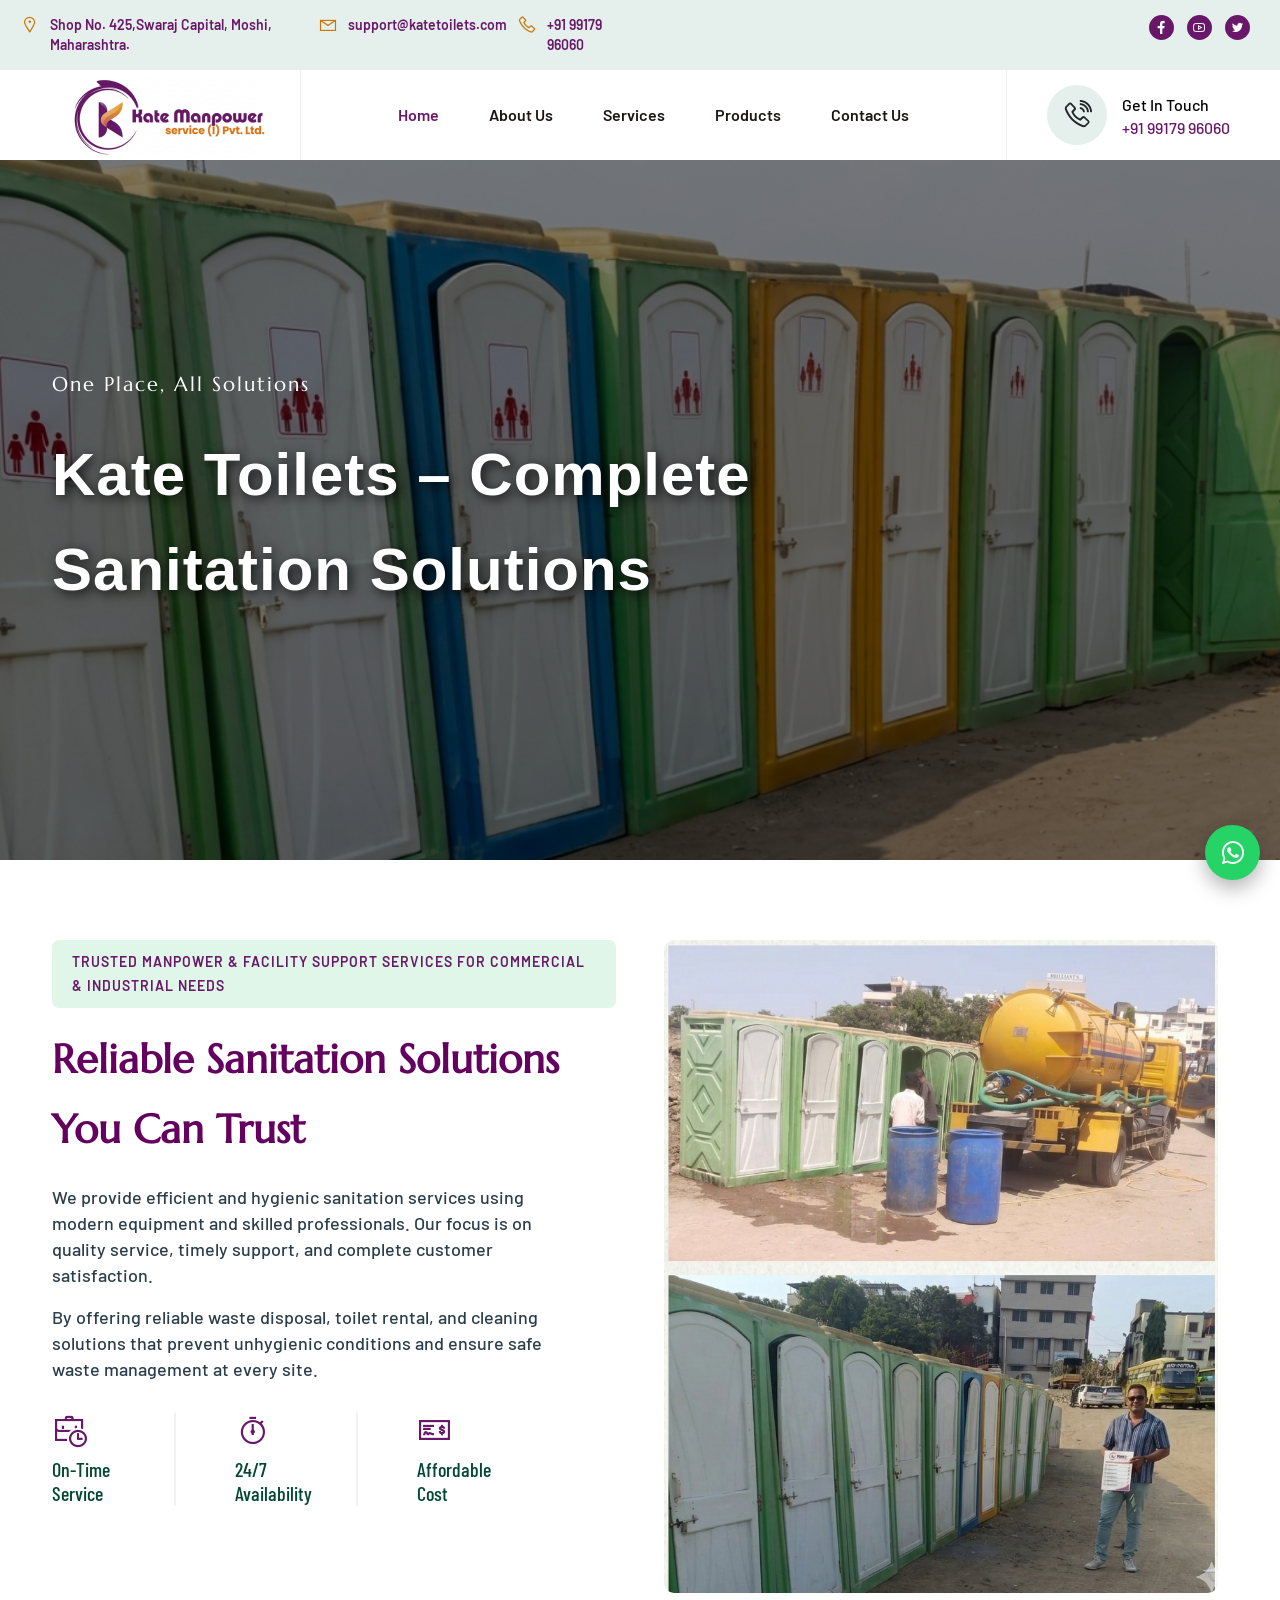
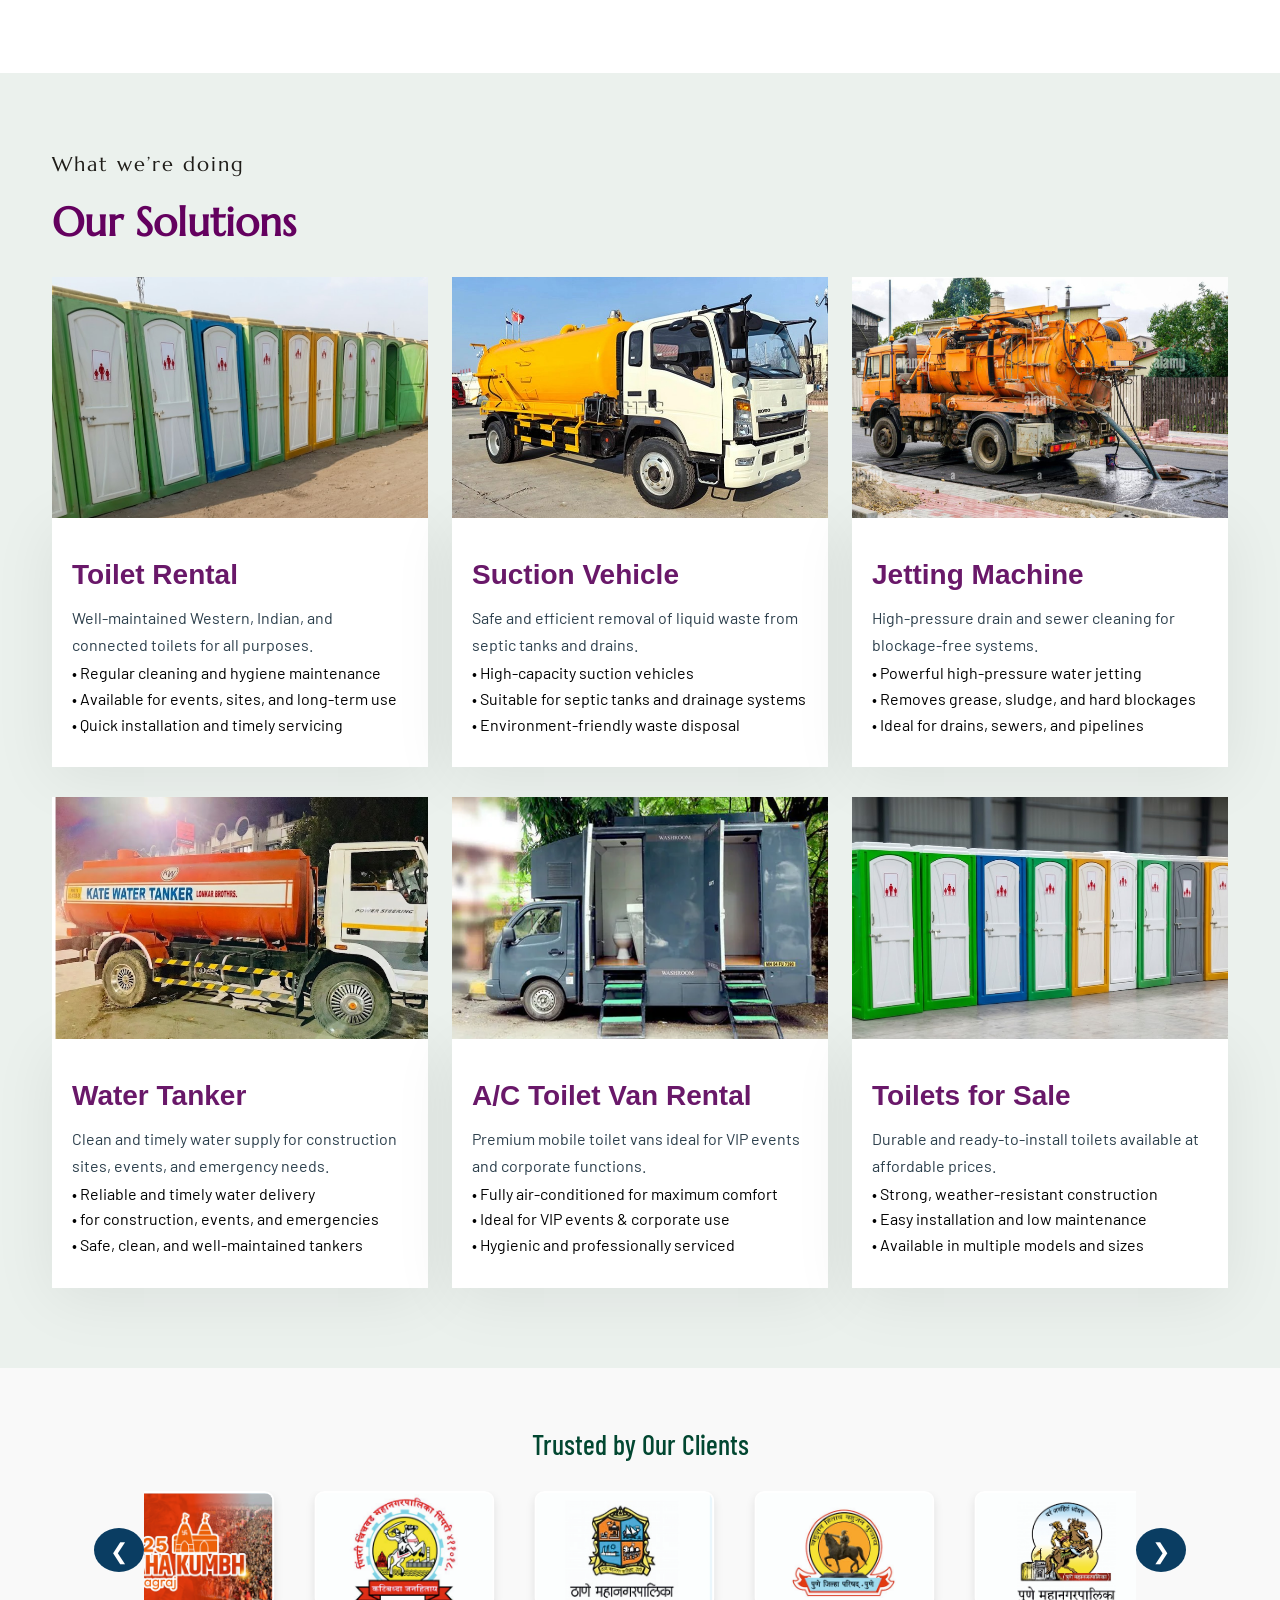
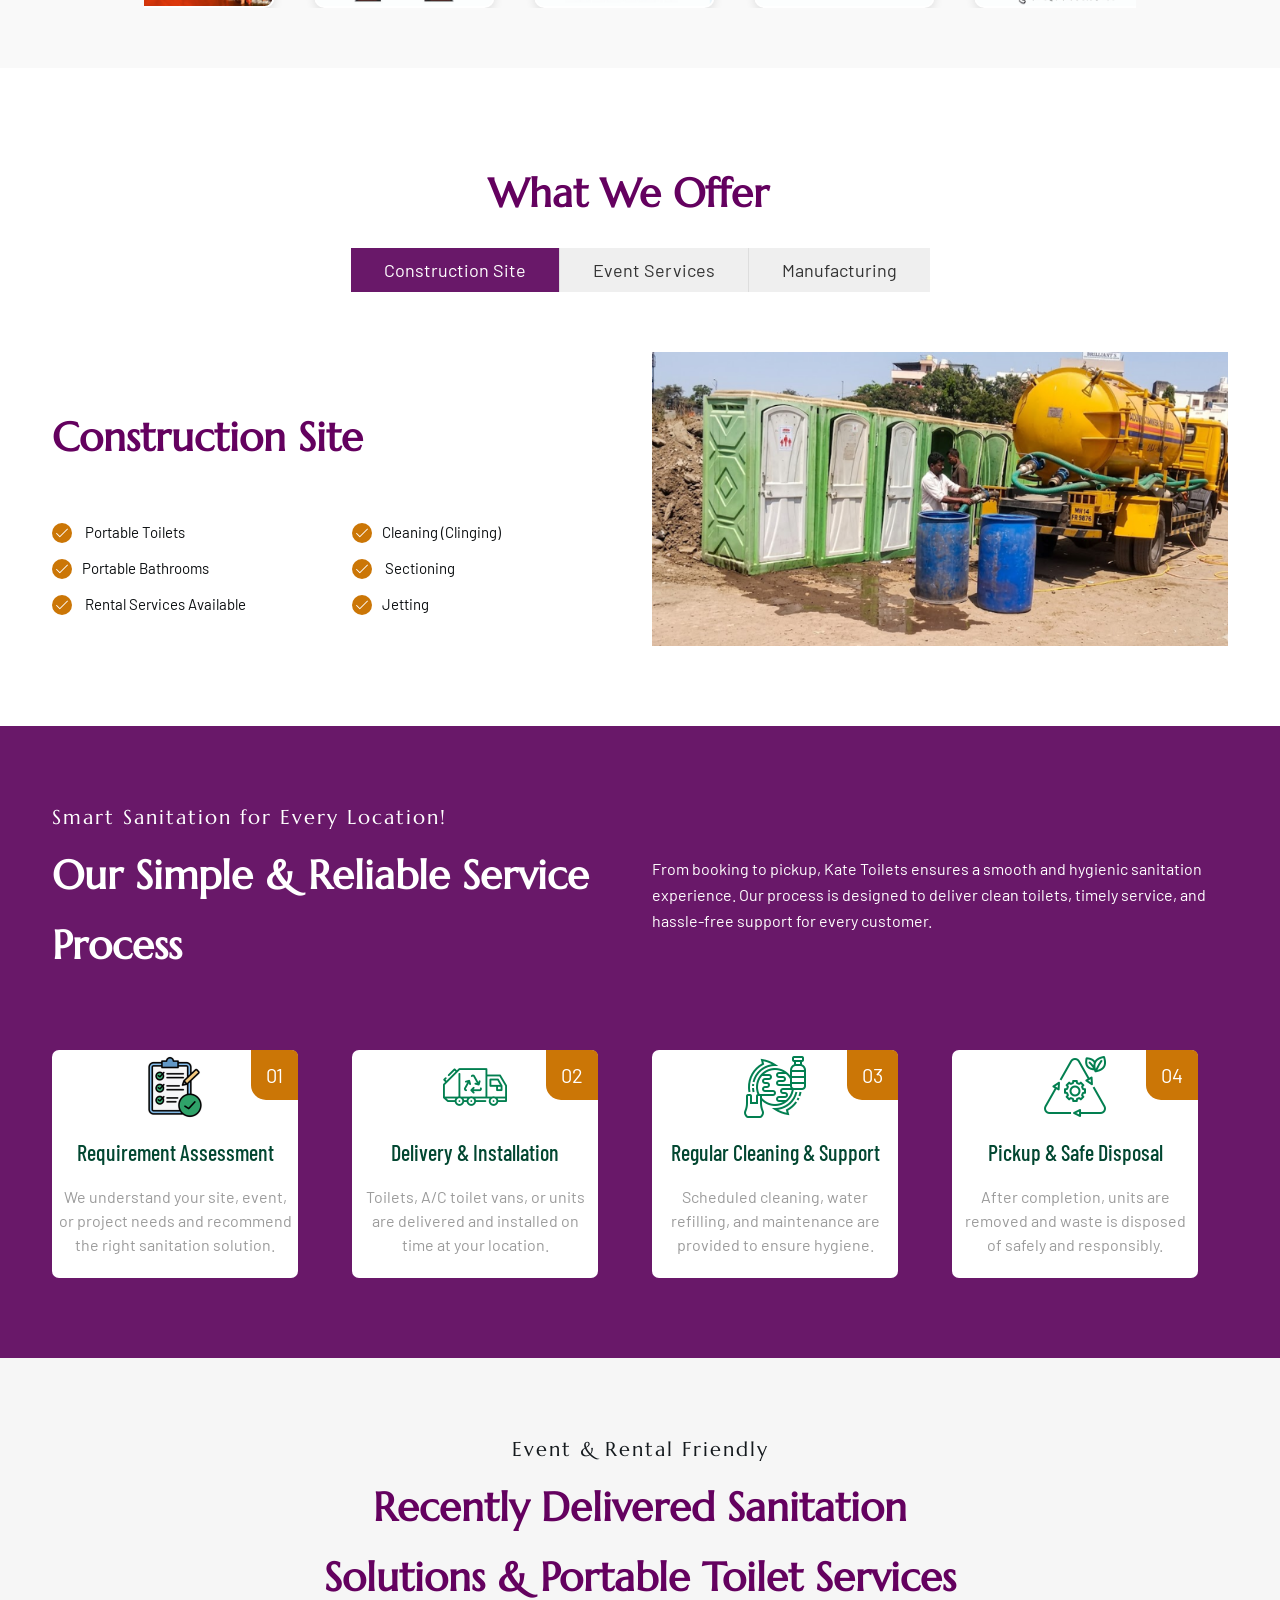
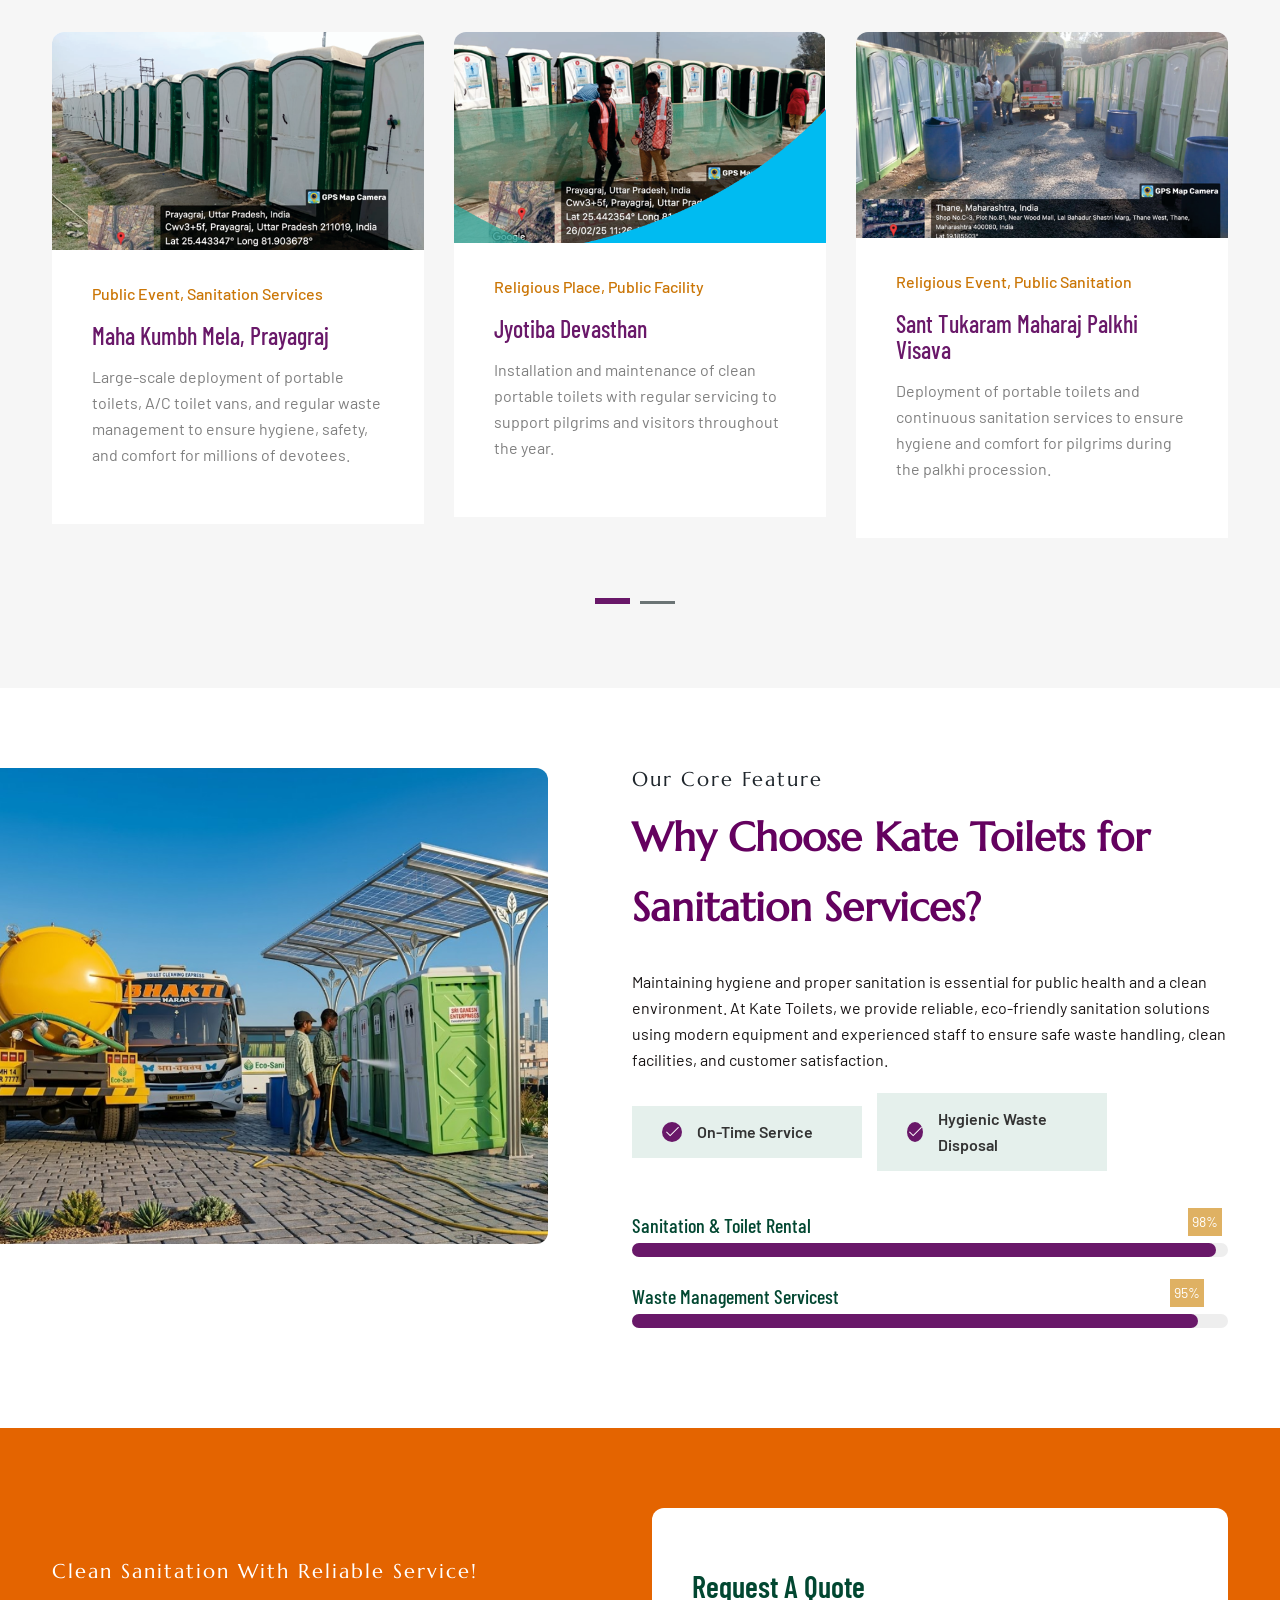
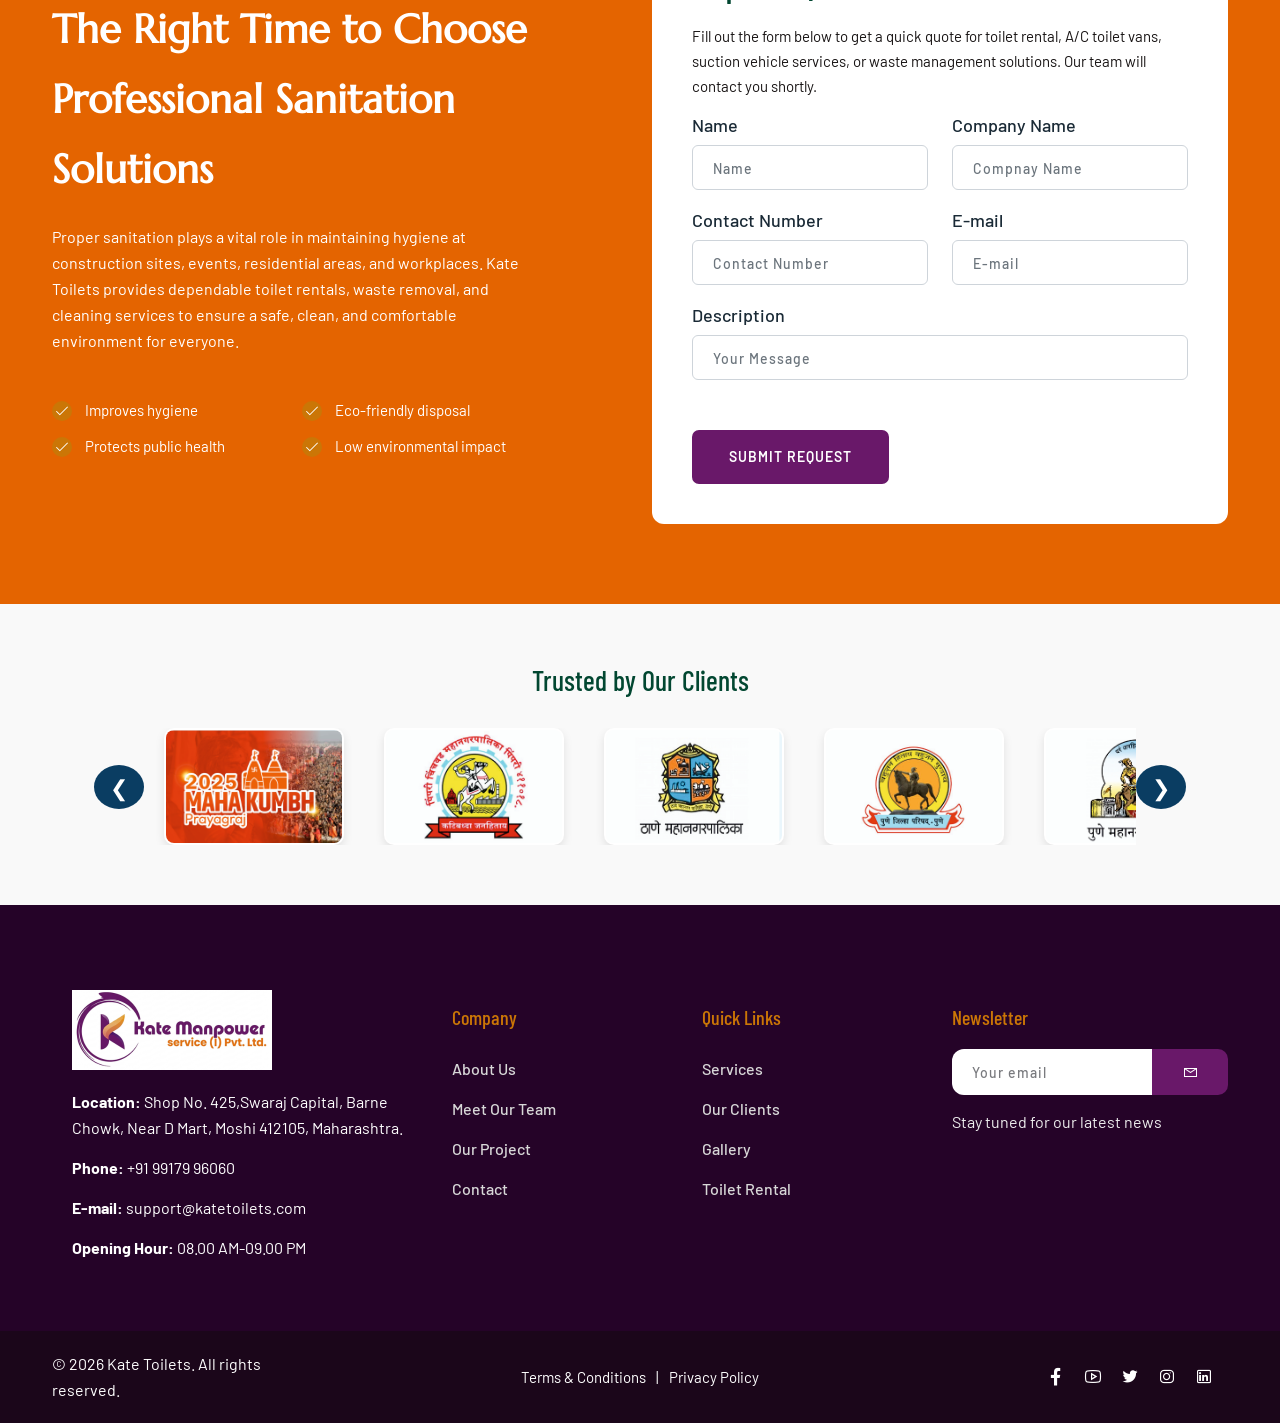
==== commit 77b729d4: "new" ====
--- a/index.html
+++ b/index.html
@@ -191,20 +191,20 @@
         </div>
 
         <div class="single-slide-item hero-area-bg-2">
-            <div class="image-layer" style="background-image: url(assets/img/slider/banner.png);">
+            <div class="image-layer" style="background-image: url(assets/img/slider/banner4.png);">
                 <div class="overlay"></div>
             </div>
 
             <div class="container">
                 <div class="row align-items-center">
                     <div class="col-xl-9 col-lg-9 wow fadeInUp animated" data-wow-delay=".2s">
-                        <div class="hero-area-content">
+                        <!-- <div class="hero-area-content">
                             <div class="section-title">
                                 <h6>Traditional & Hygienic</h6>
                                 <h1>Toilet Rentals for Every <br> Requirement</h1>
                             </div>
 
-                        </div>
+                        </div> -->
                     </div>
                 </div>
             </div>
--- a/assets/css/style.css
+++ b/assets/css/style.css
@@ -2285,7 +2285,7 @@
 @media (max-width: 767px) {
   .single-slide-item {
      height: 360px;                 /* Smaller height */
-  
+    background-size: contain;
     background-position: center top;
   }
 }
@@ -2341,7 +2341,7 @@
 }
 
 .hero-area-bg-2 {
-  background-image: url(../img/slider/banner.png);
+  background-image: url(../img/slider/banner4.png);
 }
 
 .hero-area-bg-3 {
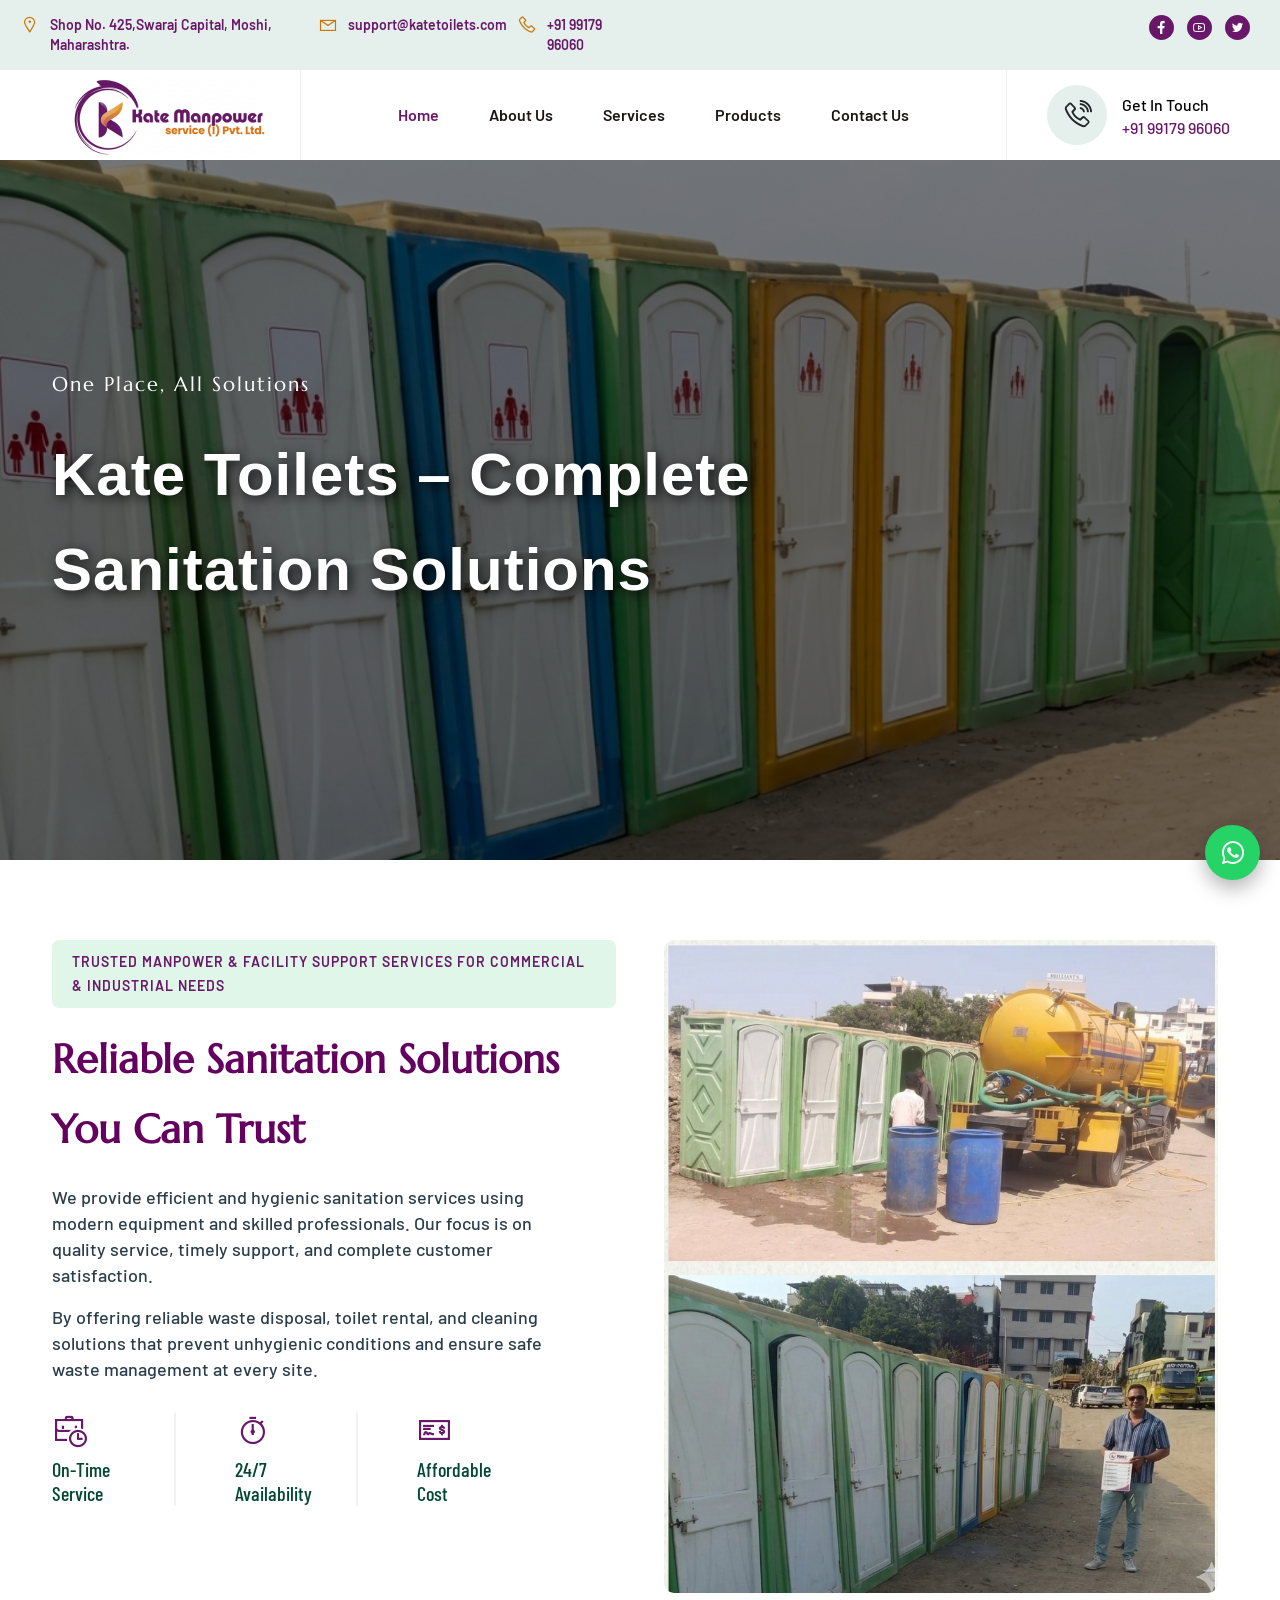
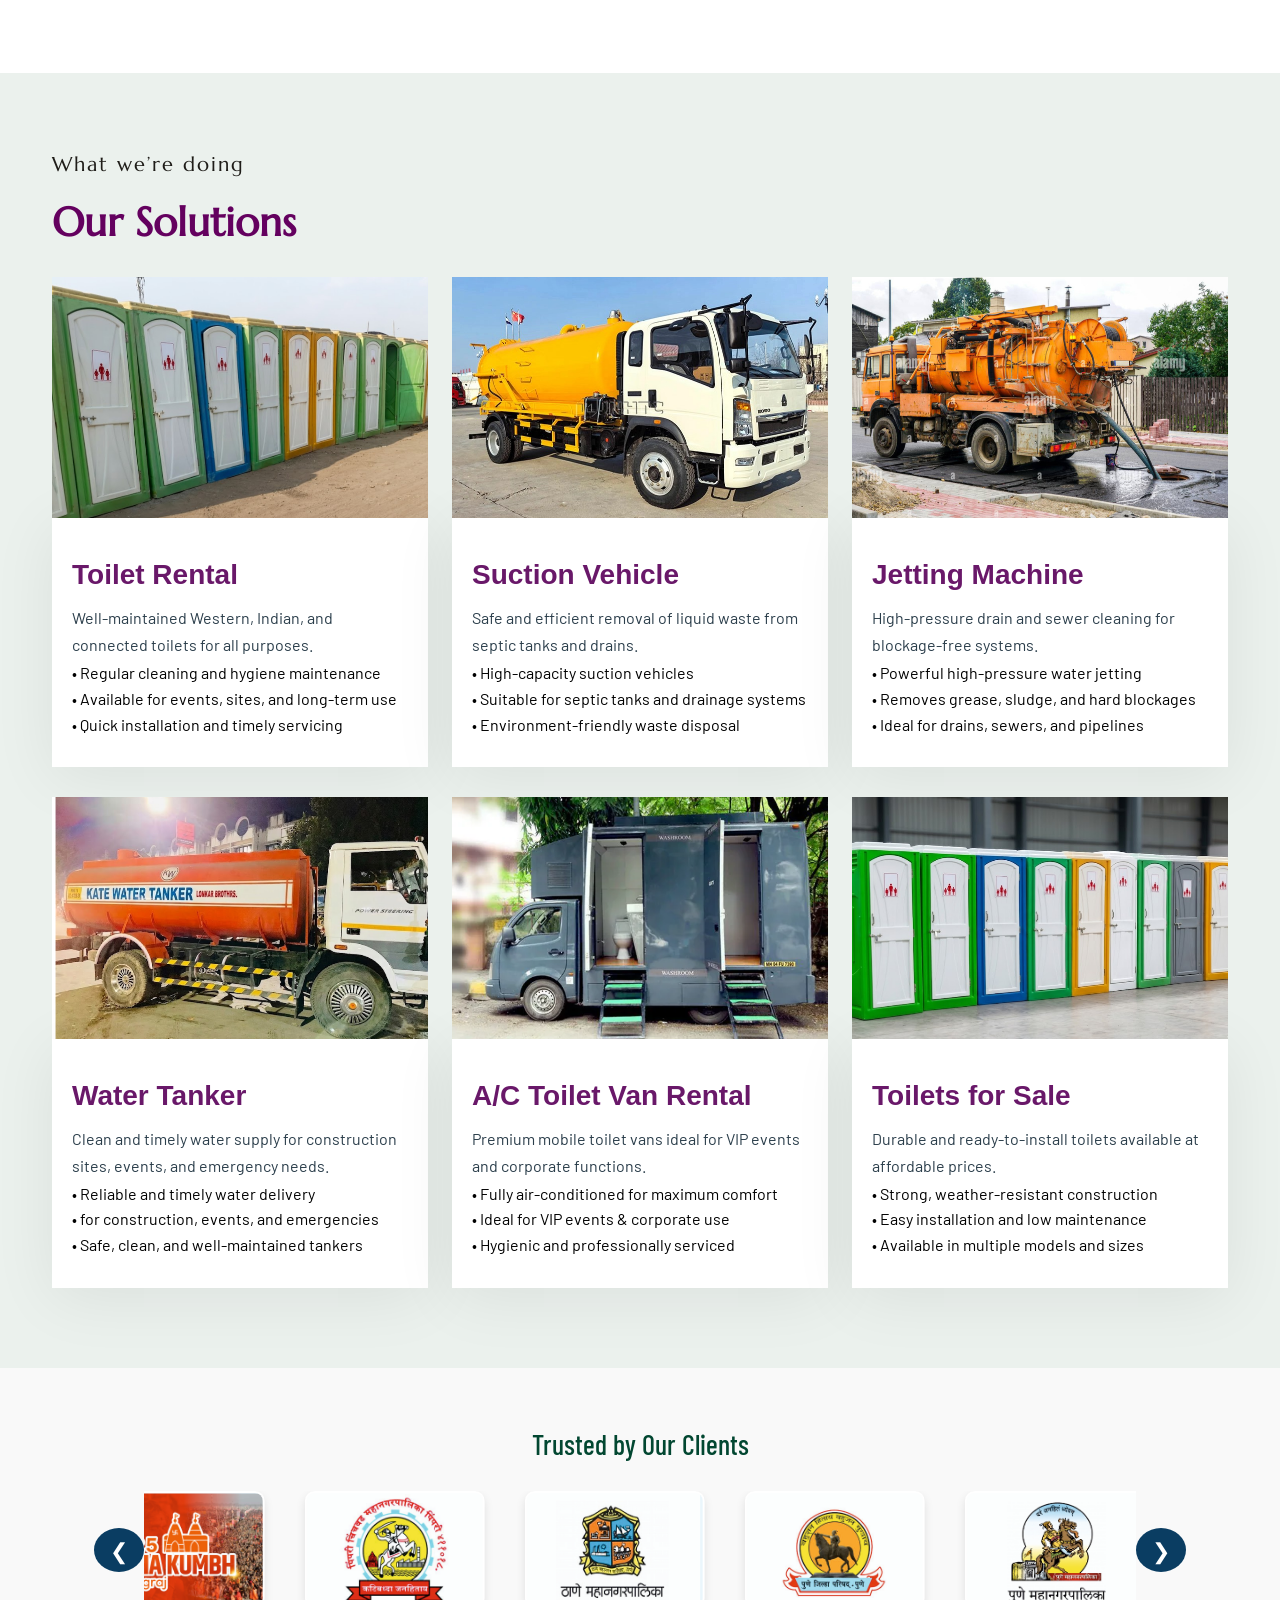
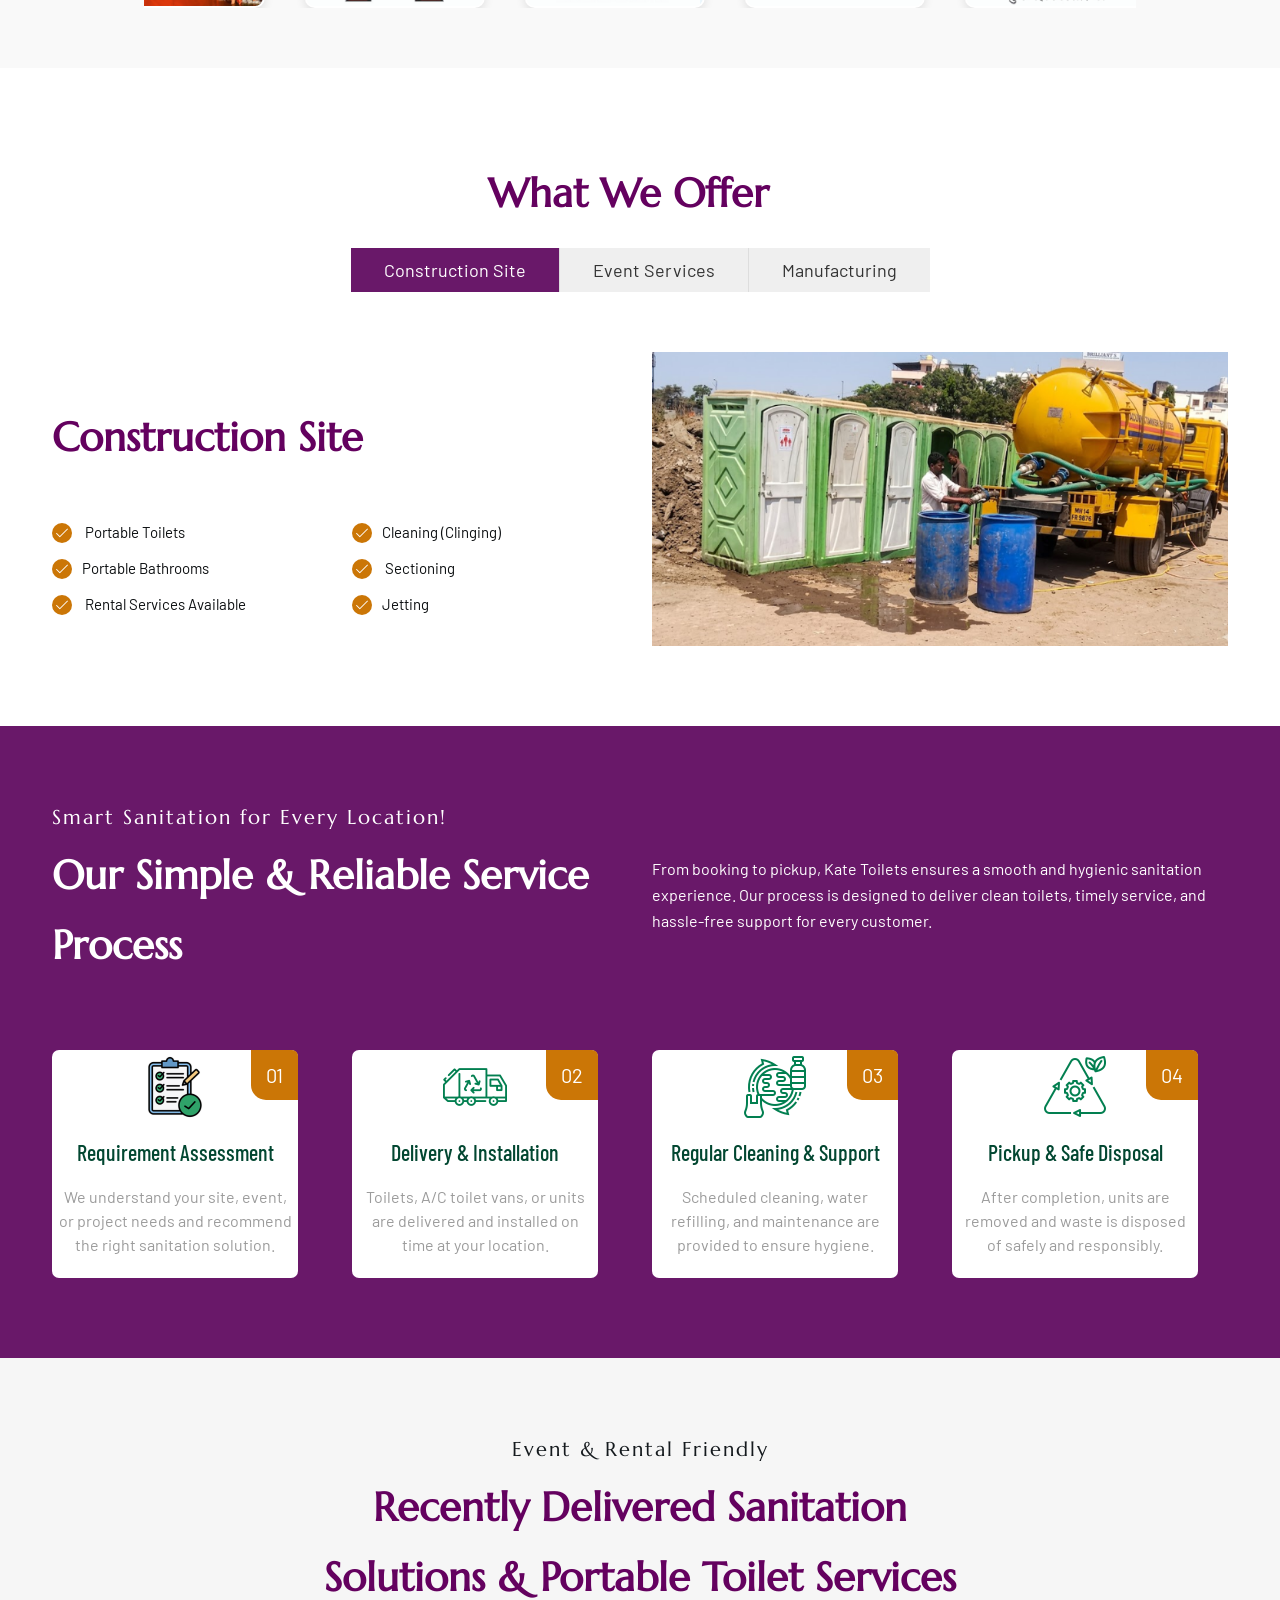
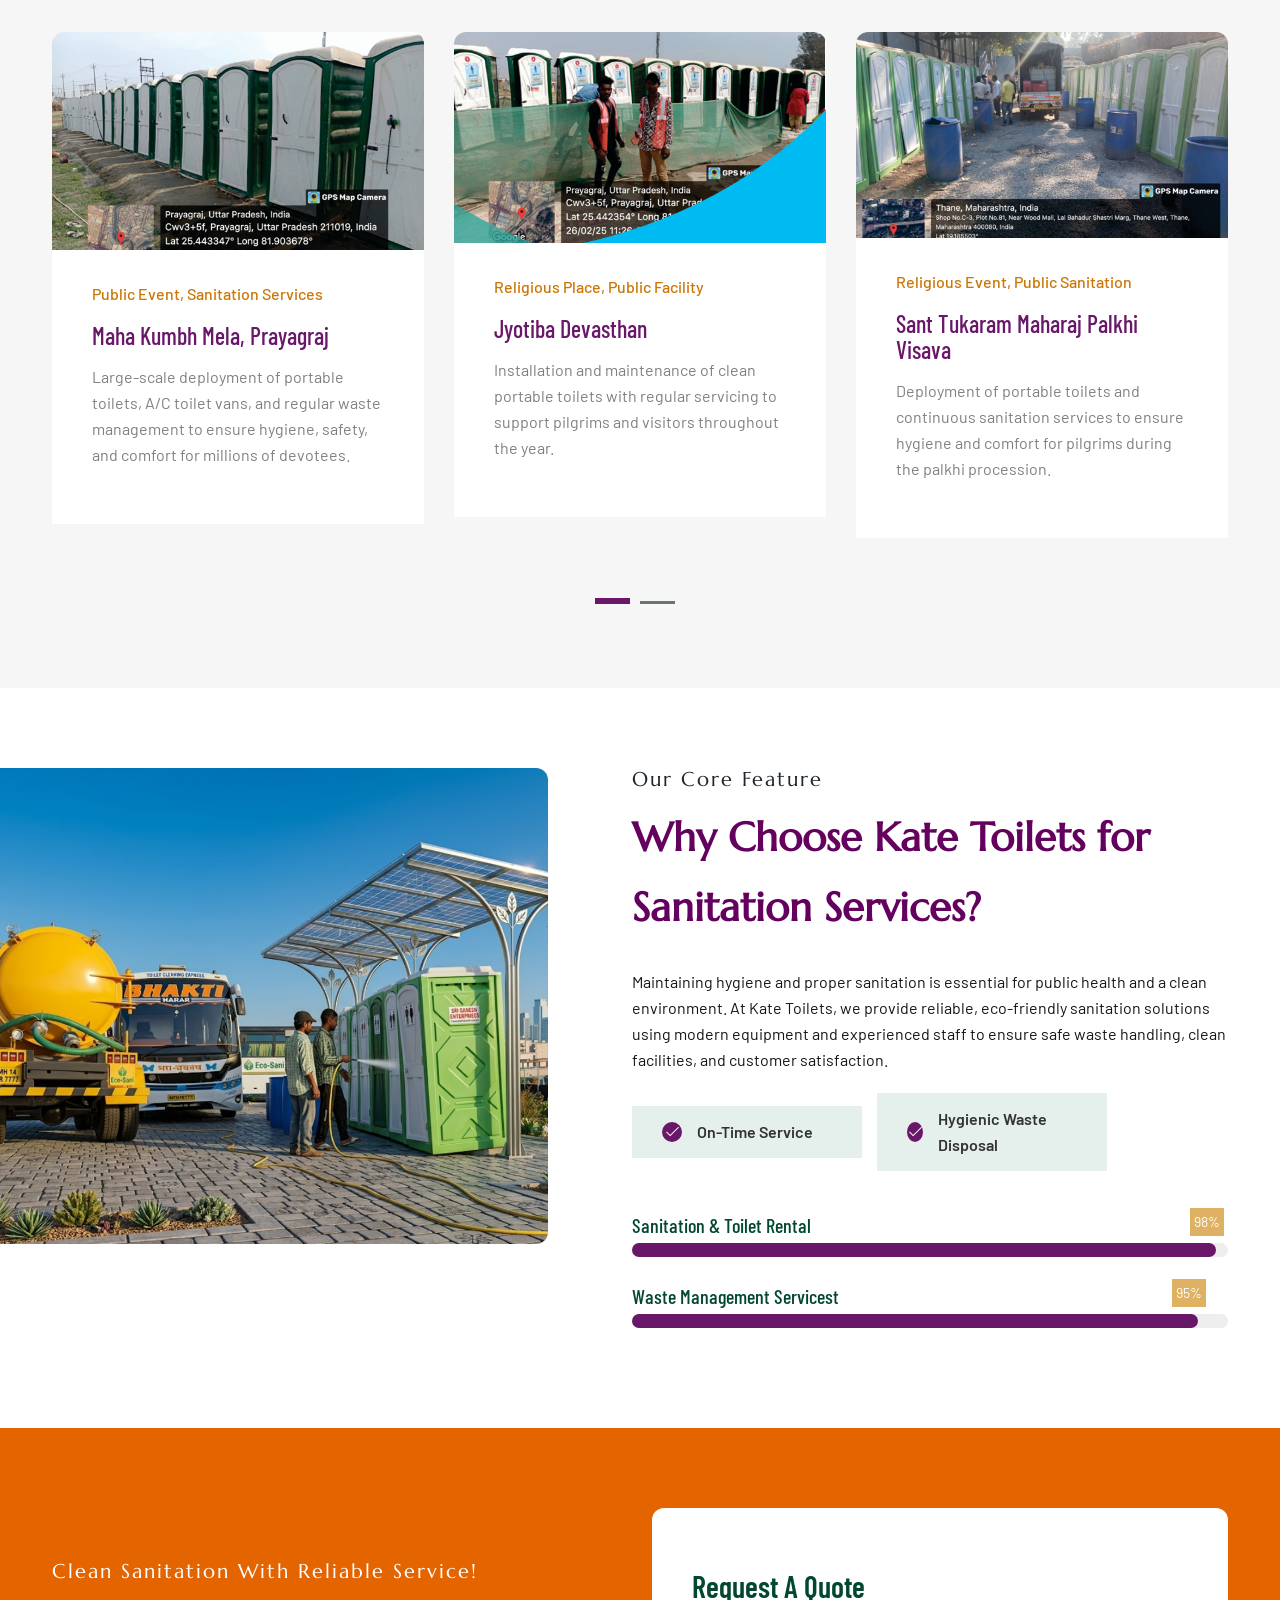
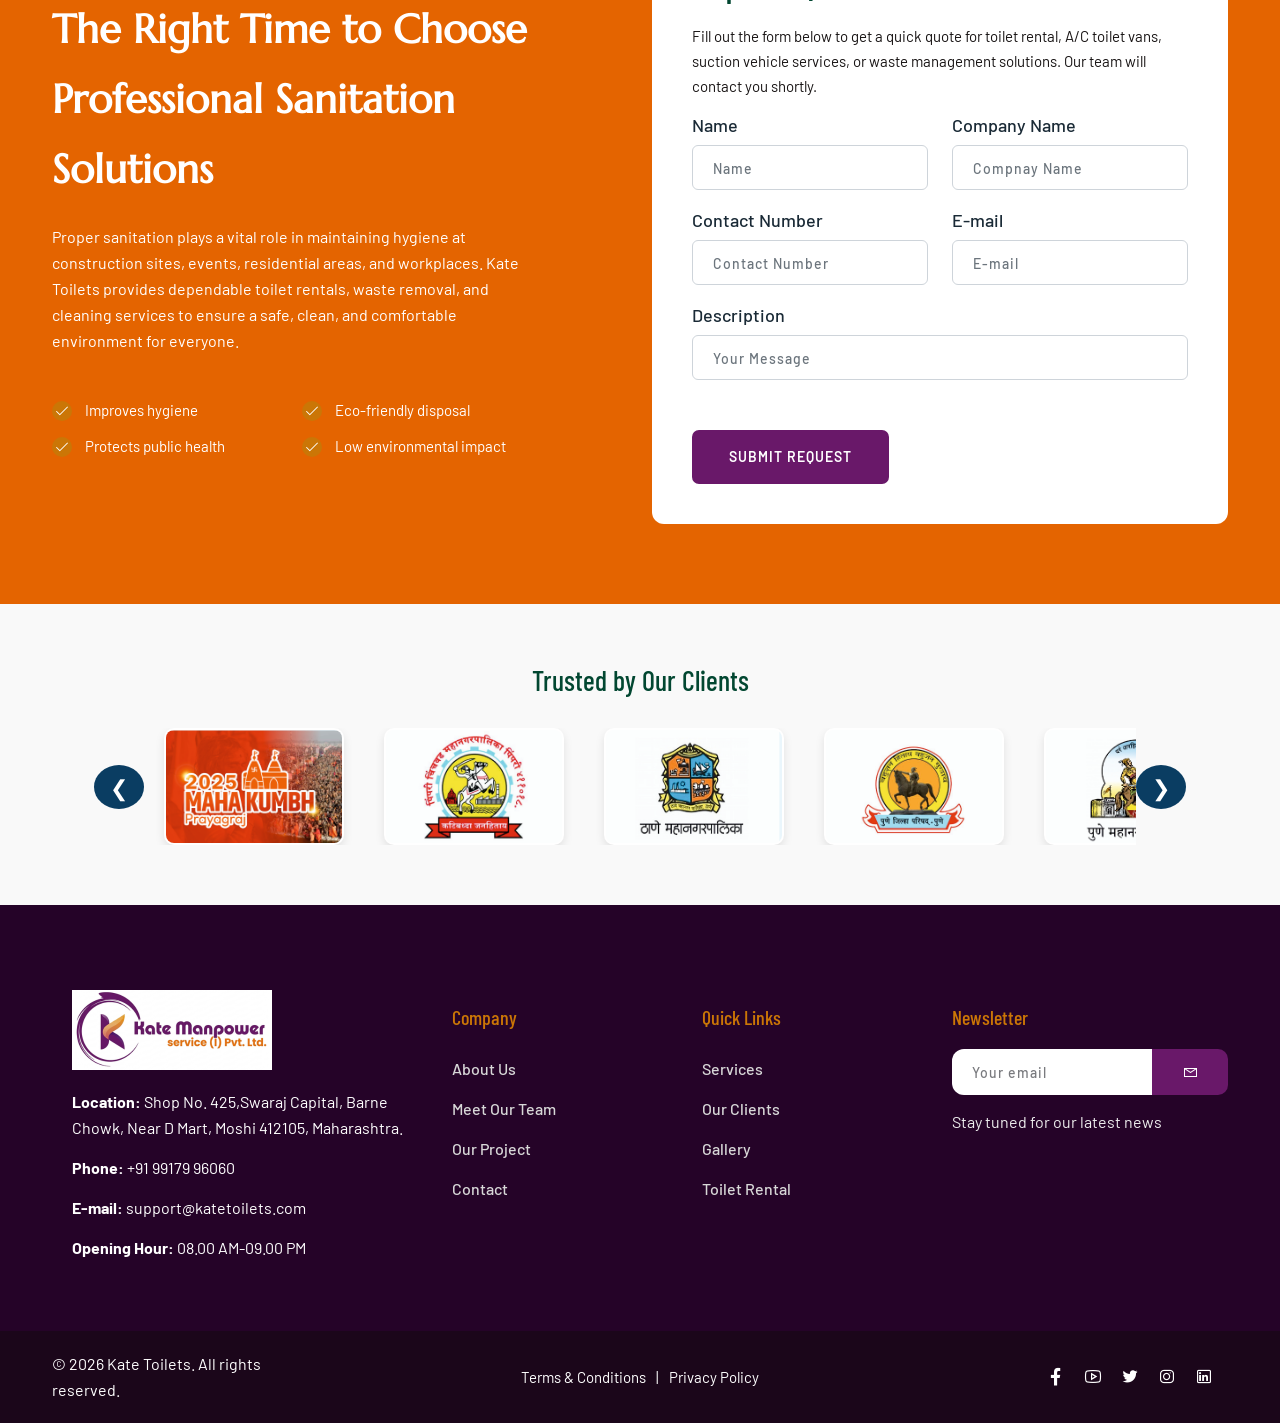
==== commit 750a38e4: "new" ====
--- a/index.html
+++ b/index.html
@@ -179,7 +179,7 @@
                 <div class="row align-items-center">
                     <div class="col-xl-8 col-lg-8 wow fadeInUp animated" data-wow-delay=".2s">
                         <div class="hero-area-content">
-                            <div class="section-title">
+                            <div class="section-title" id="slider-title">
                                 <h6>One Place, All Solutions</h6>
                                 <h1>Kate Toilets – Complete <br> Sanitation Solutions</h1>
                             </div>
@@ -192,6 +192,25 @@
 
         <div class="single-slide-item hero-area-bg-2">
             <div class="image-layer" style="background-image: url(assets/img/slider/banner4.png);">
+                <div class="overlay"></div>
+            </div>
+
+            <div class="container">
+                <div class="row align-items-center">
+                    <div class="col-xl-9 col-lg-9 wow fadeInUp animated" data-wow-delay=".2s">
+                        <!-- <div class="hero-area-content">
+                            <div class="section-title">
+                                <h6>Traditional & Hygienic</h6>
+                                <h1>Toilet Rentals for Every <br> Requirement</h1>
+                            </div>
+
+                        </div> -->
+                    </div>
+                </div>
+            </div>
+        </div>
+        <div class="single-slide-item hero-area-bg-3">
+            <div class="image-layer" style="background-image: url(assets/img/slider/banner.png);">
                 <div class="overlay"></div>
             </div>
 
--- a/assets/css/style.css
+++ b/assets/css/style.css
@@ -1173,6 +1173,10 @@
 @media (max-width: 767px) {
   .section-title {
     margin-bottom: 0;
+    
+  }
+  #slider-title{
+    display: none;
   }
 }
 
@@ -2284,9 +2288,9 @@
 }
 @media (max-width: 767px) {
   .single-slide-item {
-     height: 360px;                 /* Smaller height */
+     height: 190px;                 /* Smaller height */
     background-size: contain;
-    background-position: center top;
+    background-position:top;
   }
 }
 .single-slide-item h1 {
@@ -2345,7 +2349,7 @@
 }
 
 .hero-area-bg-3 {
-  background-image: url(../img/slider/slide-3.jpg);
+  background-image: url(../img/slider/banner.png);
 }
 
 .hero-area-bg-4 {
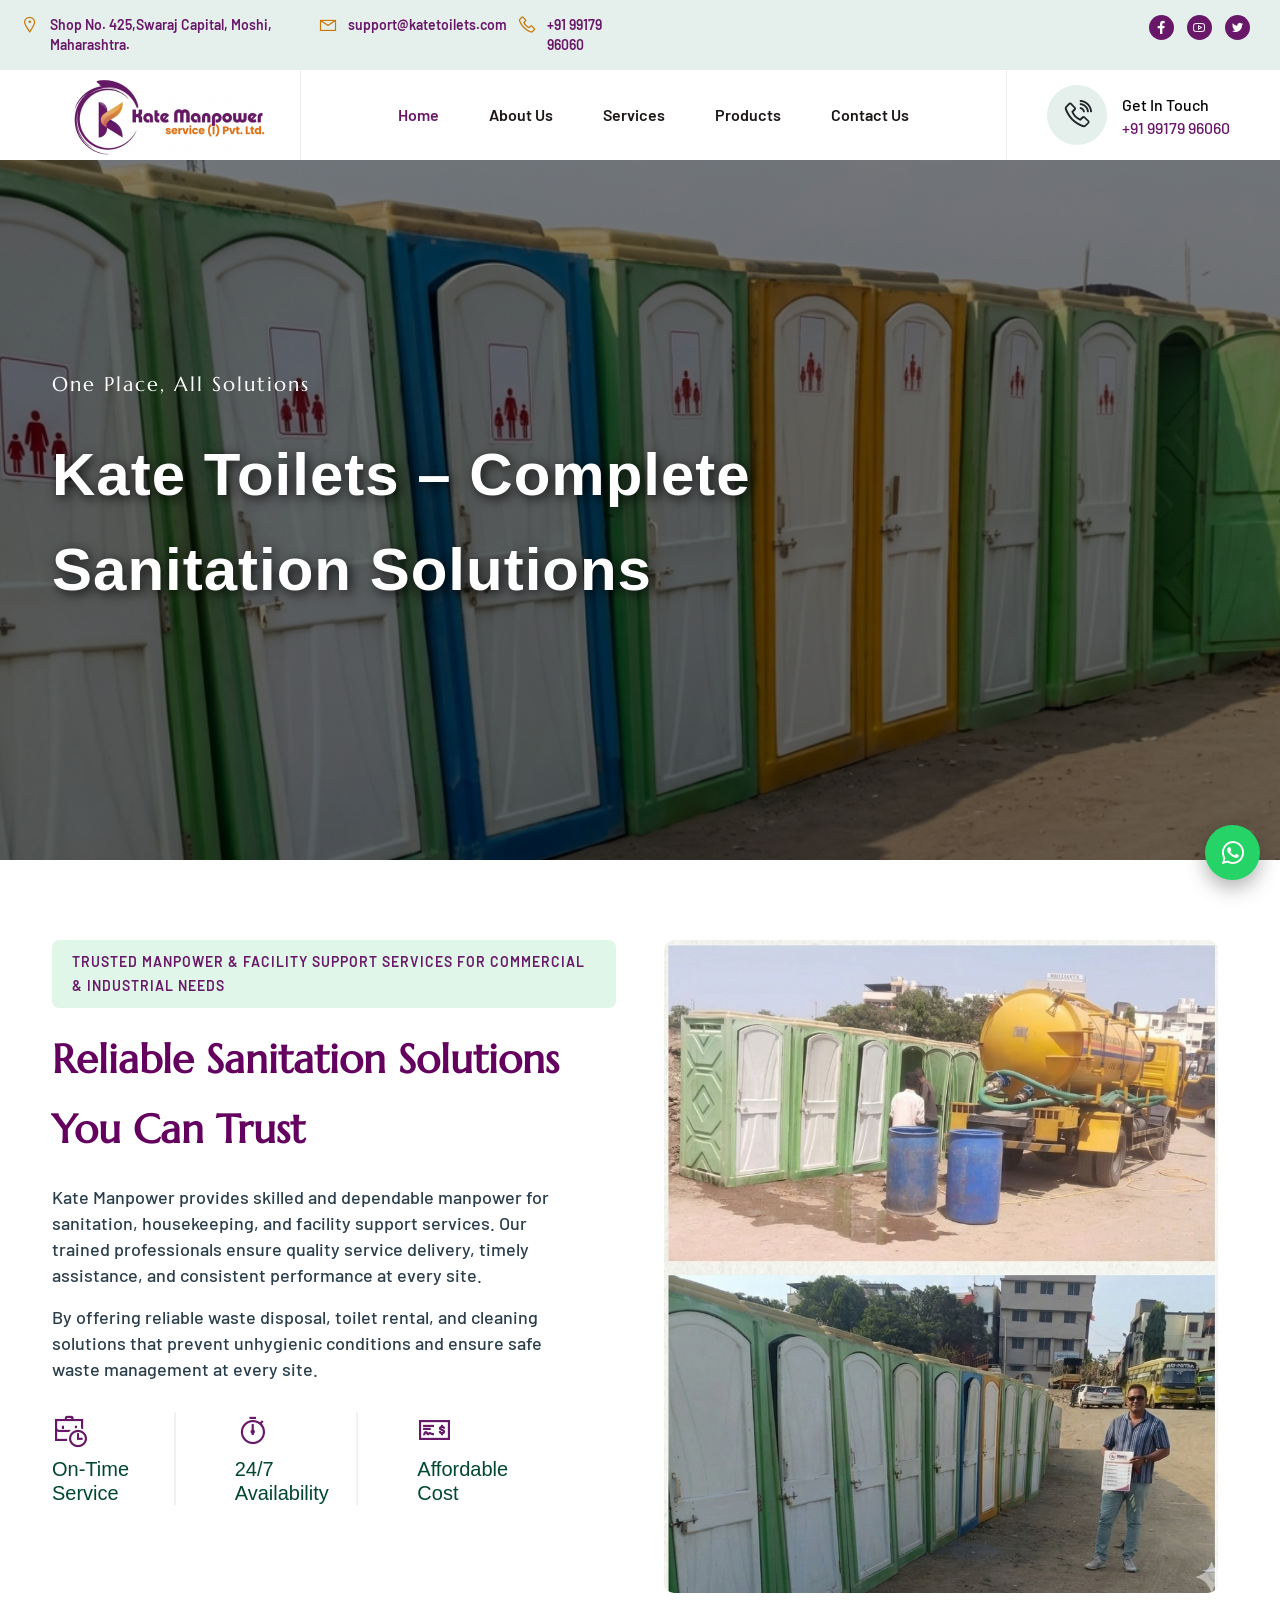
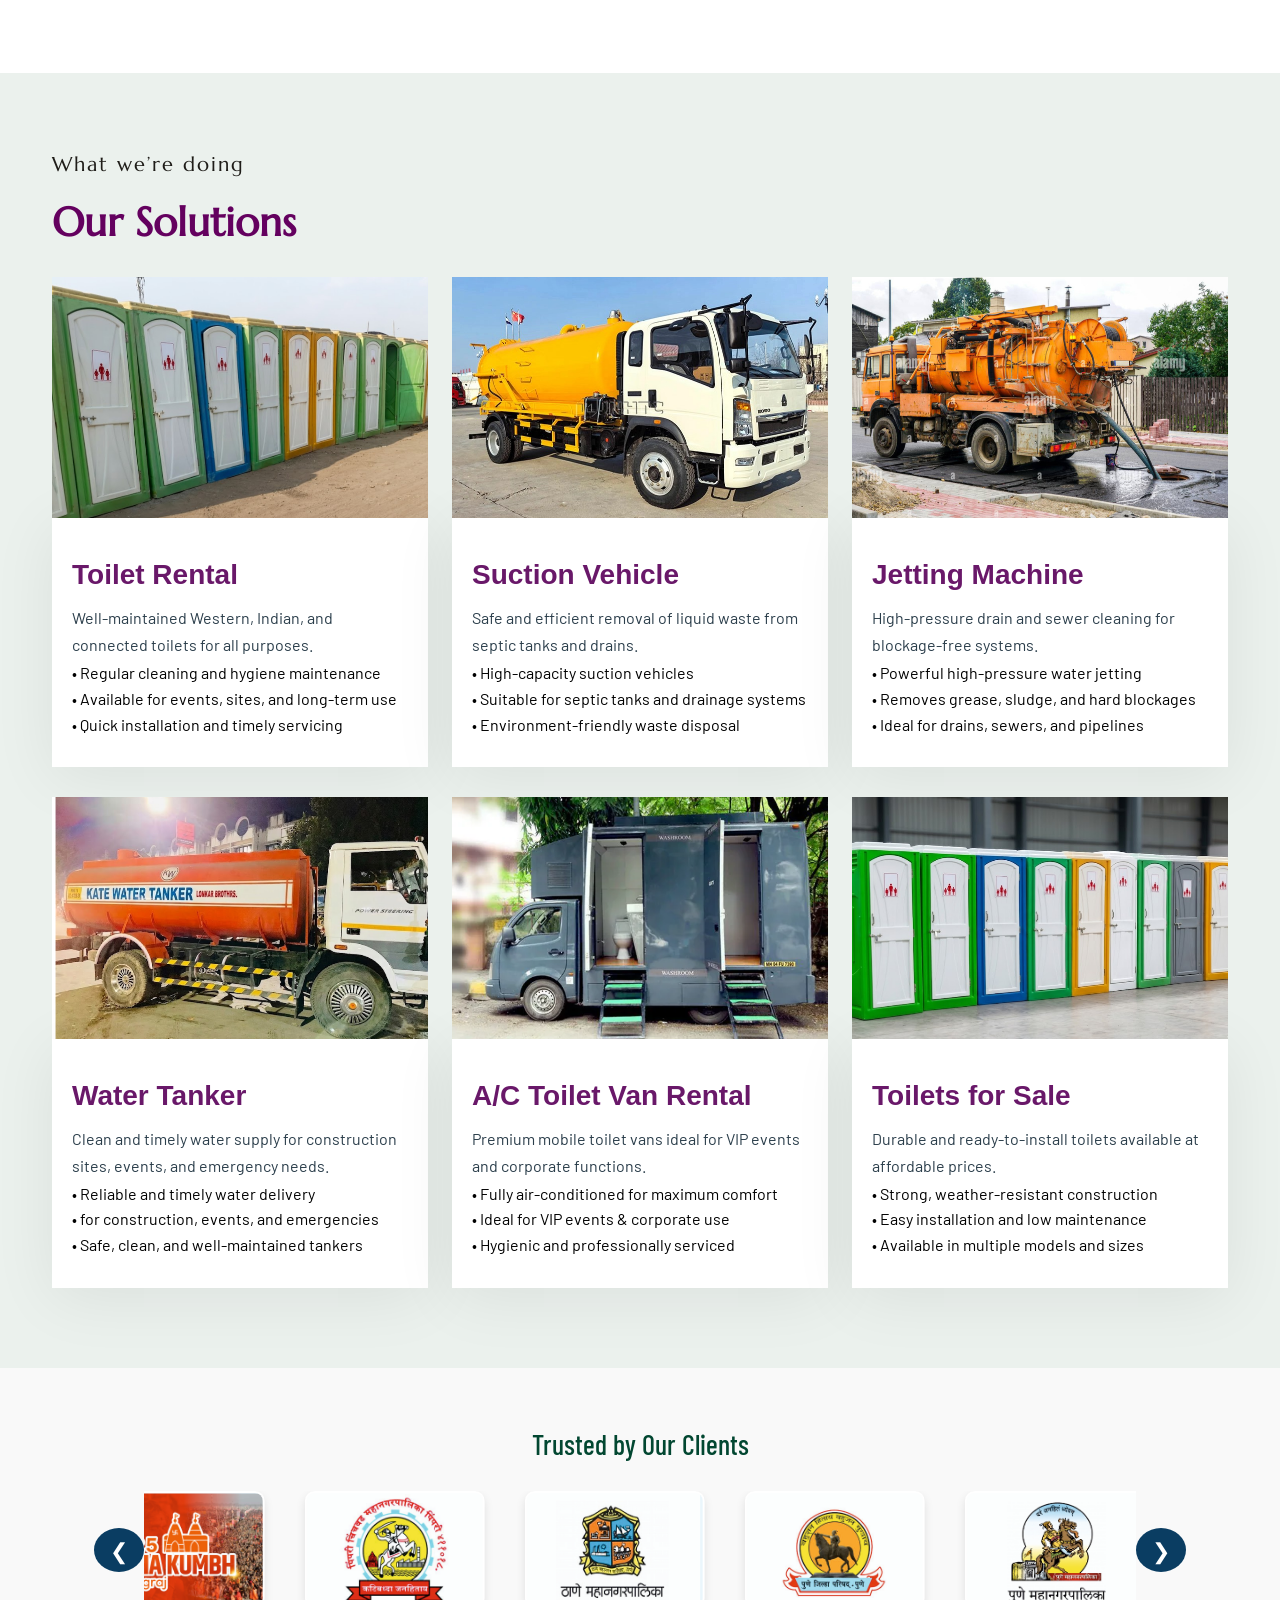
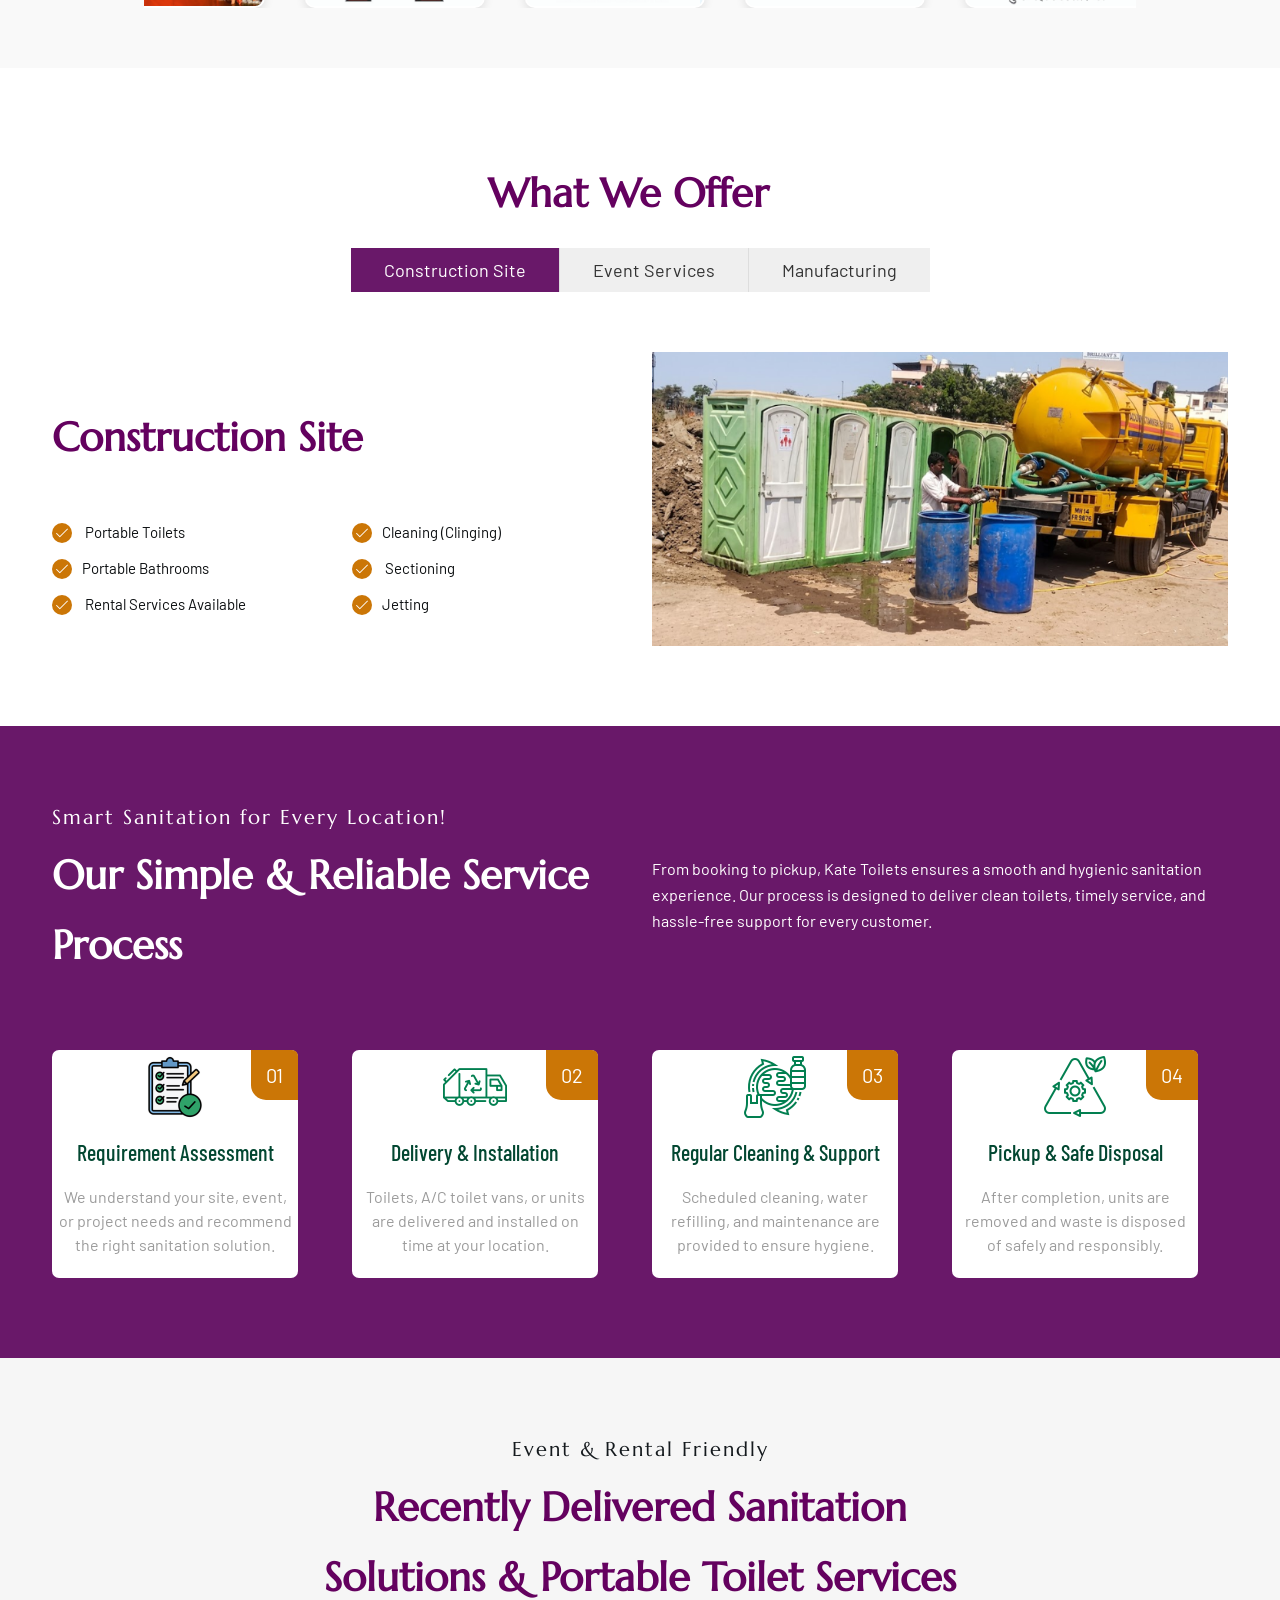
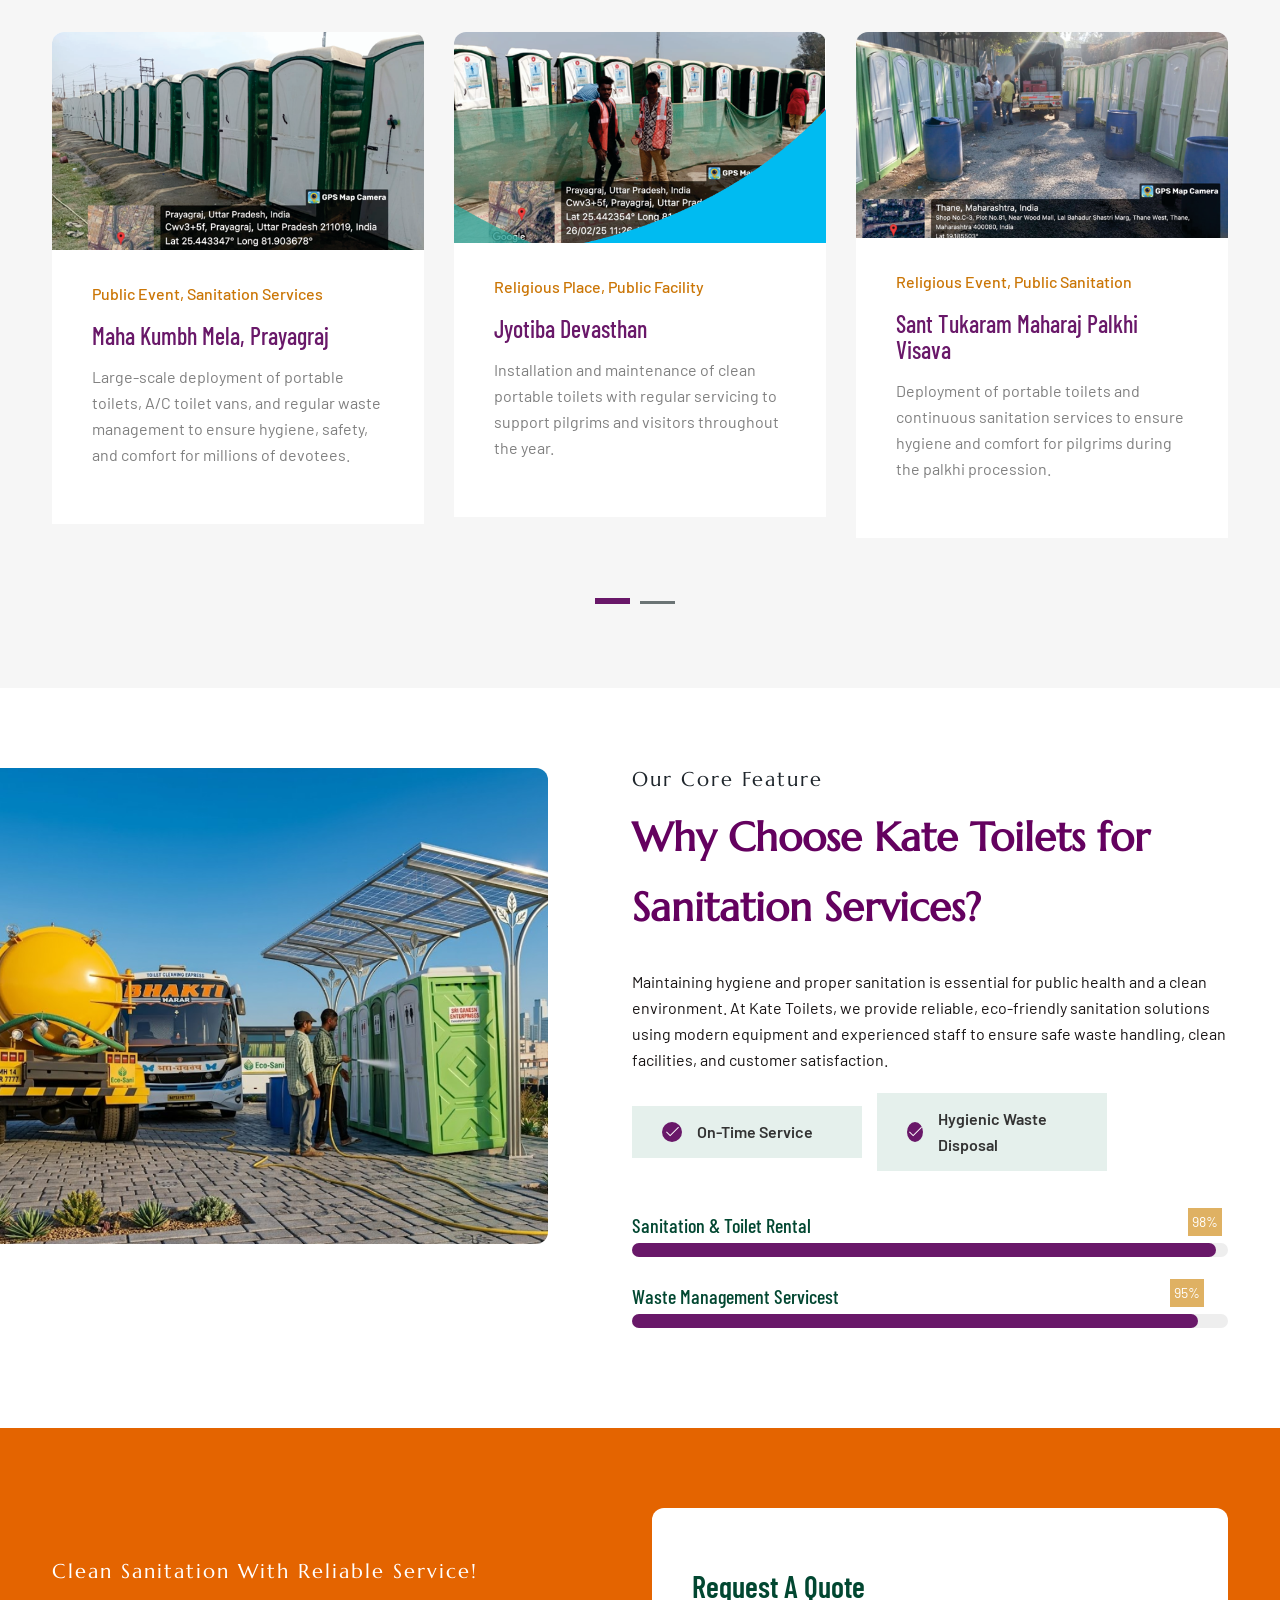
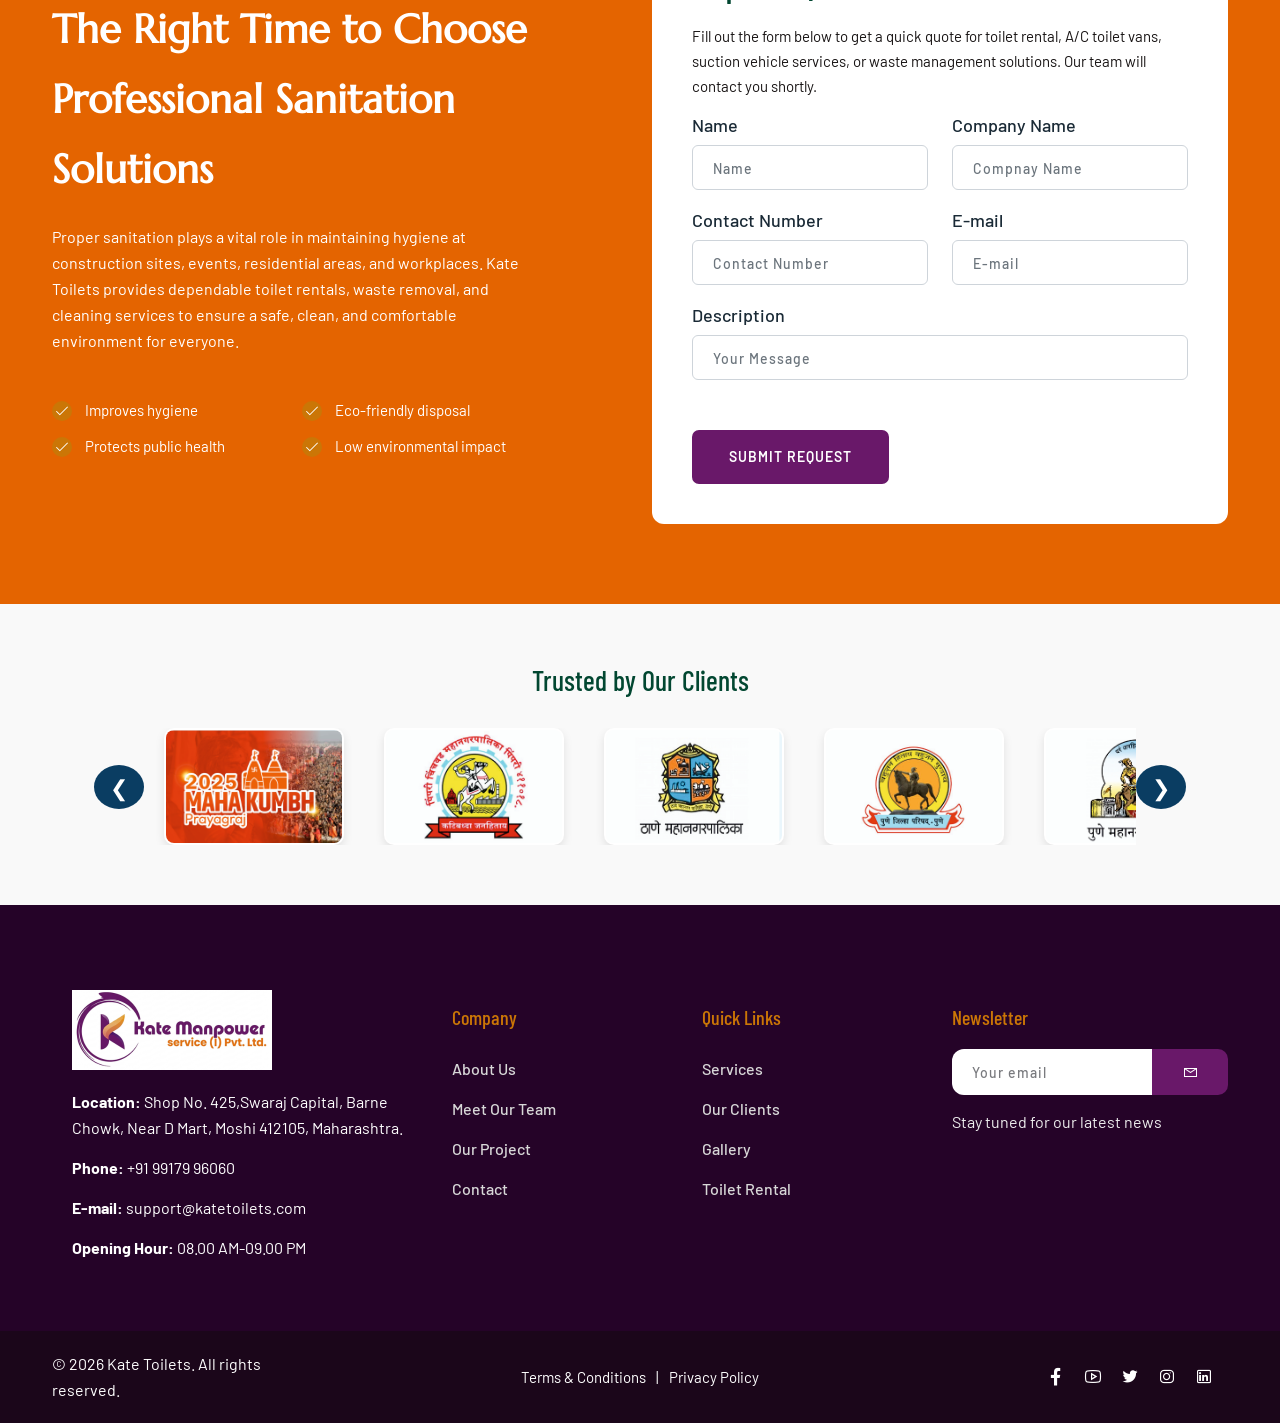
==== commit 106d5dc8: "new" ====
--- a/index.html
+++ b/index.html
@@ -244,9 +244,10 @@
                             <div class="row">
                                 <div class="col-lg-12 col-xl-12">
                                     <div class="about-content-left">
-                                        <p class="highlight">We provide efficient and hygienic sanitation services using
-                                            modern equipment and skilled professionals. Our focus is on quality service,
-                                            timely support, and complete customer satisfaction.</p>
+                                        <p class="highlight">Kate Manpower provides skilled and dependable manpower for
+                                            sanitation, housekeeping, and facility support services. Our trained
+                                            professionals ensure quality service delivery, timely assistance, and
+                                            consistent performance at every site.</p>
 
                                         <p class="highlight">By offering reliable waste disposal, toilet rental, and
                                             cleaning solutions that prevent unhygienic conditions and ensure safe waste
--- a/assets/css/style.css
+++ b/assets/css/style.css
@@ -1412,6 +1412,19 @@
   top: 0;
   left: 0;
   z-index: -1;
+}
+@media(max-width:767px ){
+  .overlay {
+  position: absolute;
+  content: "";
+  width: 100%;
+  height: 100%;
+  background-color: #00000000;
+  opacity: 0.5;
+  top: 0;
+  left: 0;
+  z-index: -1;
+}
 }
 
 .overlay-1 {
@@ -2445,6 +2458,8 @@
   display: none;
 }
 
+
+
 .slick-active .single-slide-item h1 {
   -webkit-animation-delay: 0.5s;
   animation-delay: 0.5s;
@@ -2712,6 +2727,7 @@
 }
 .featured-area .featured-content h5 {
   margin-top: 10px;
+ font-family: 'Montserrat', sans-serif;
 }
 
 .col-lg-4:not(:last-child) .featured-area:after {
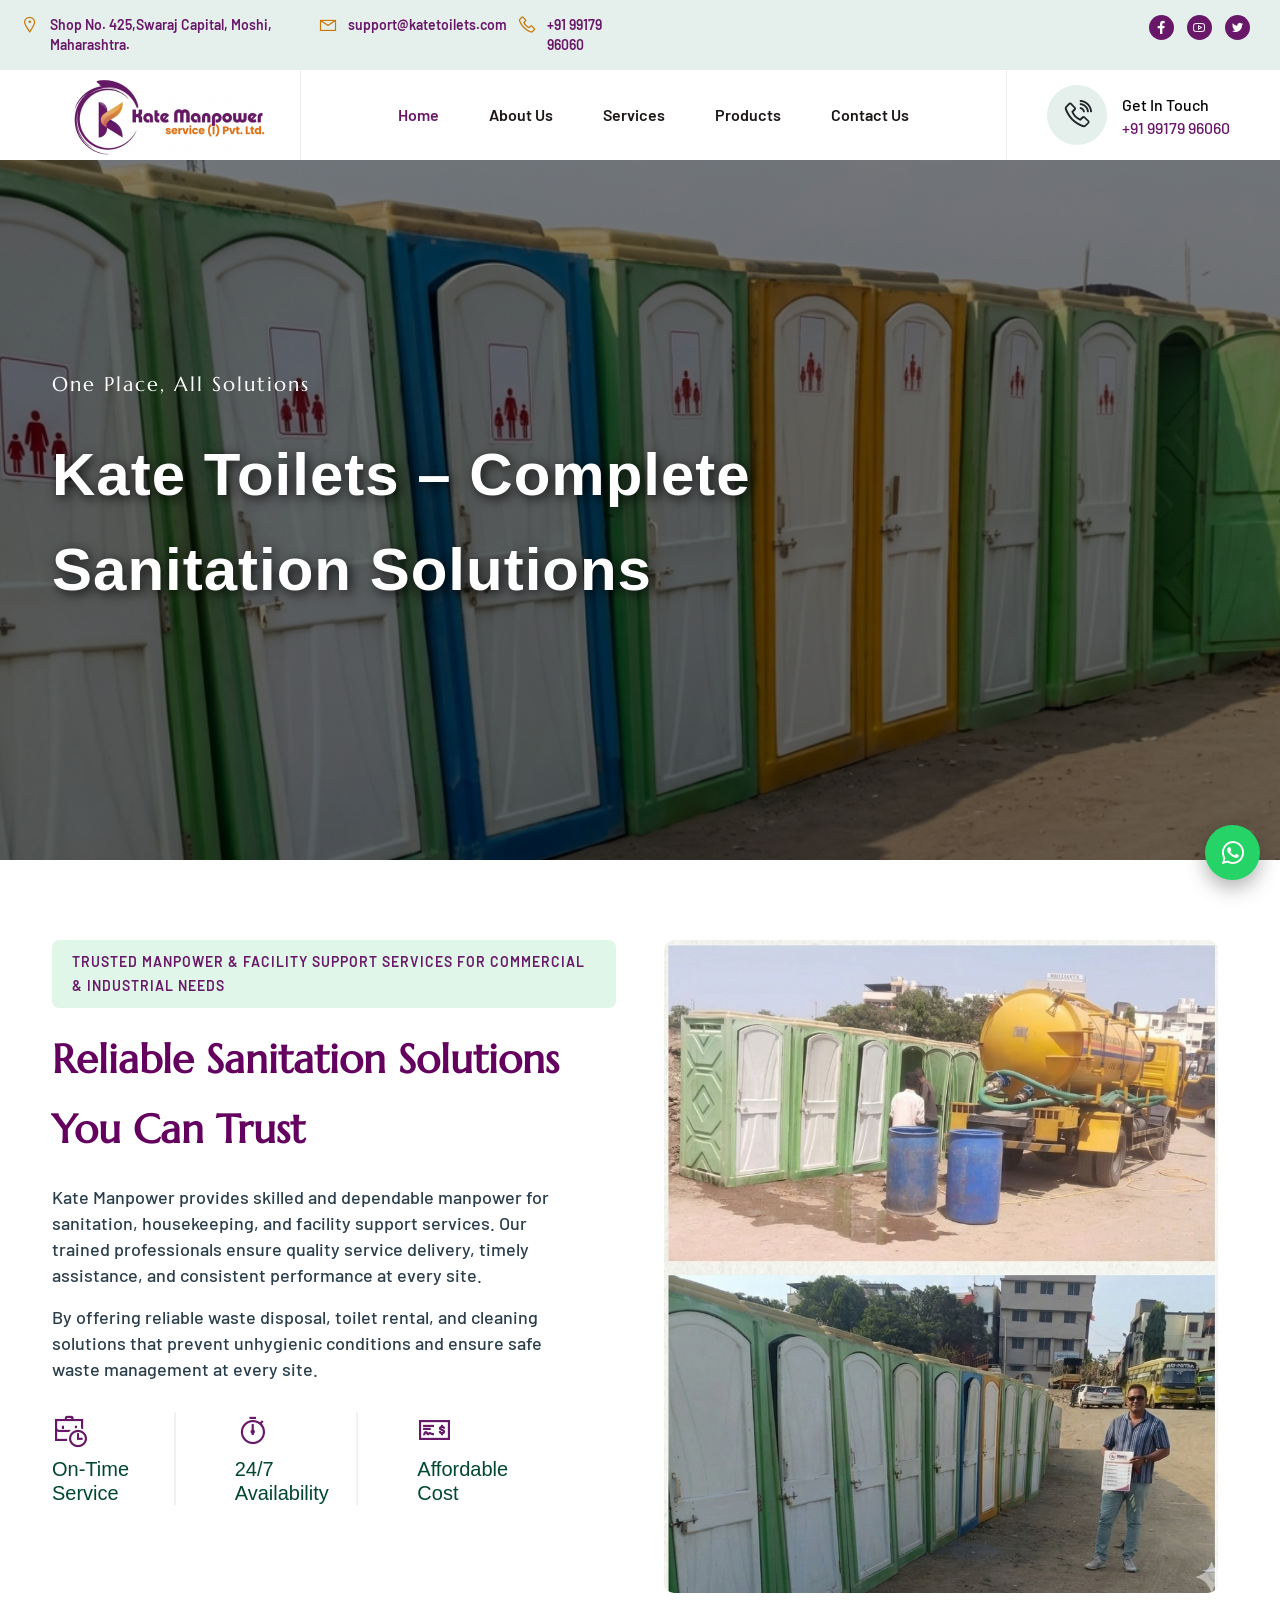
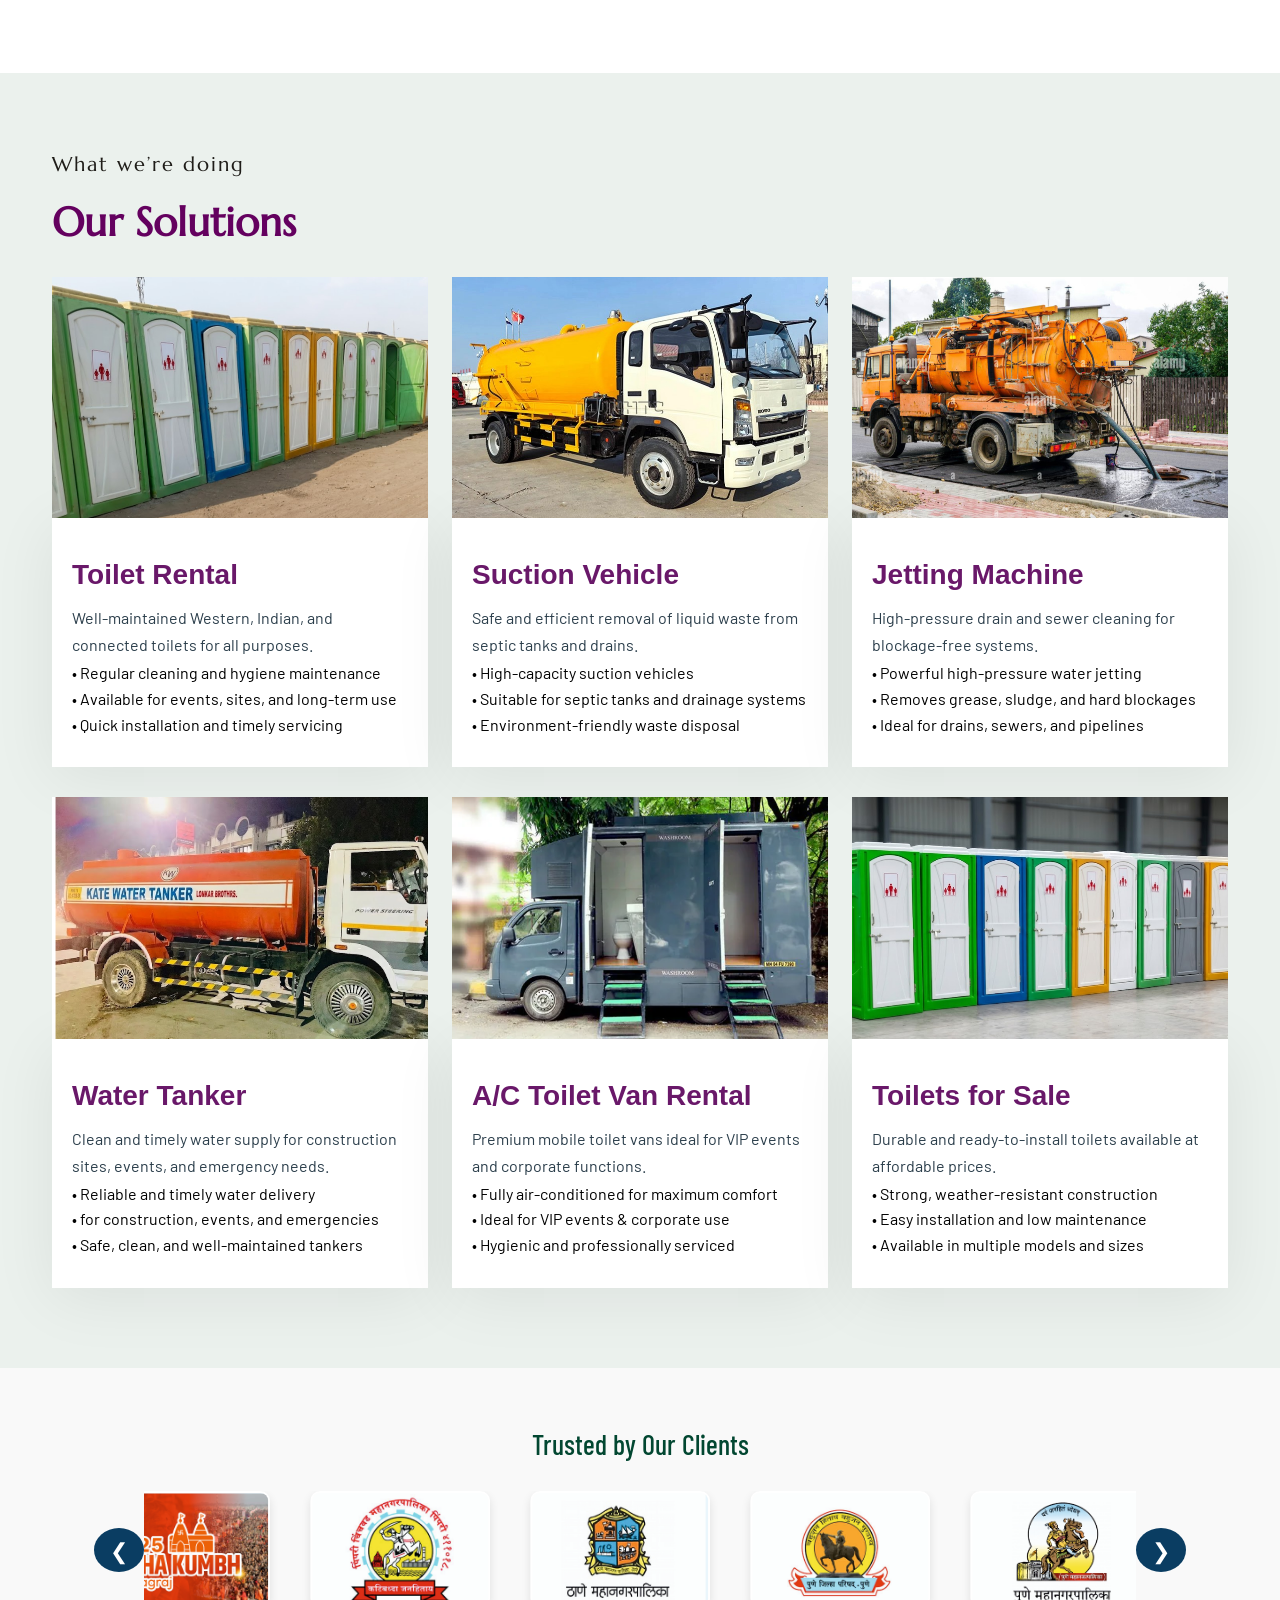
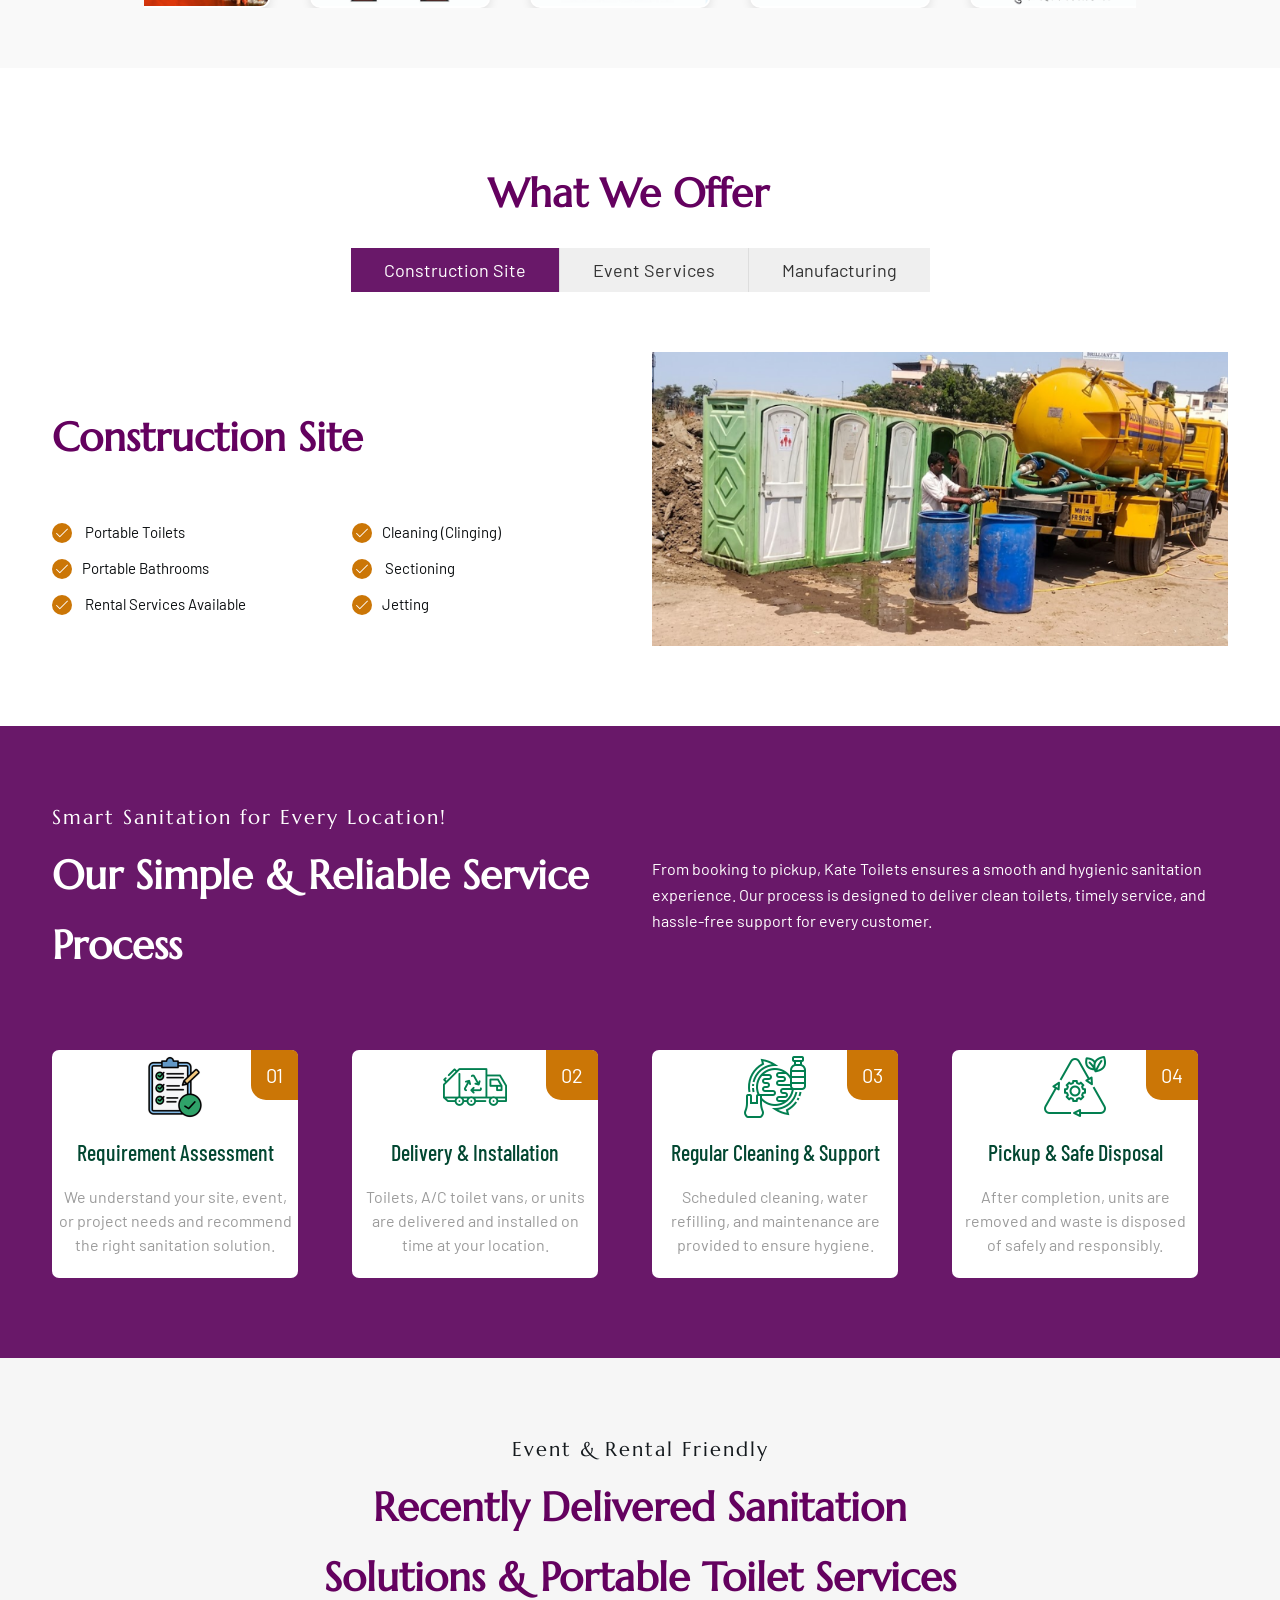
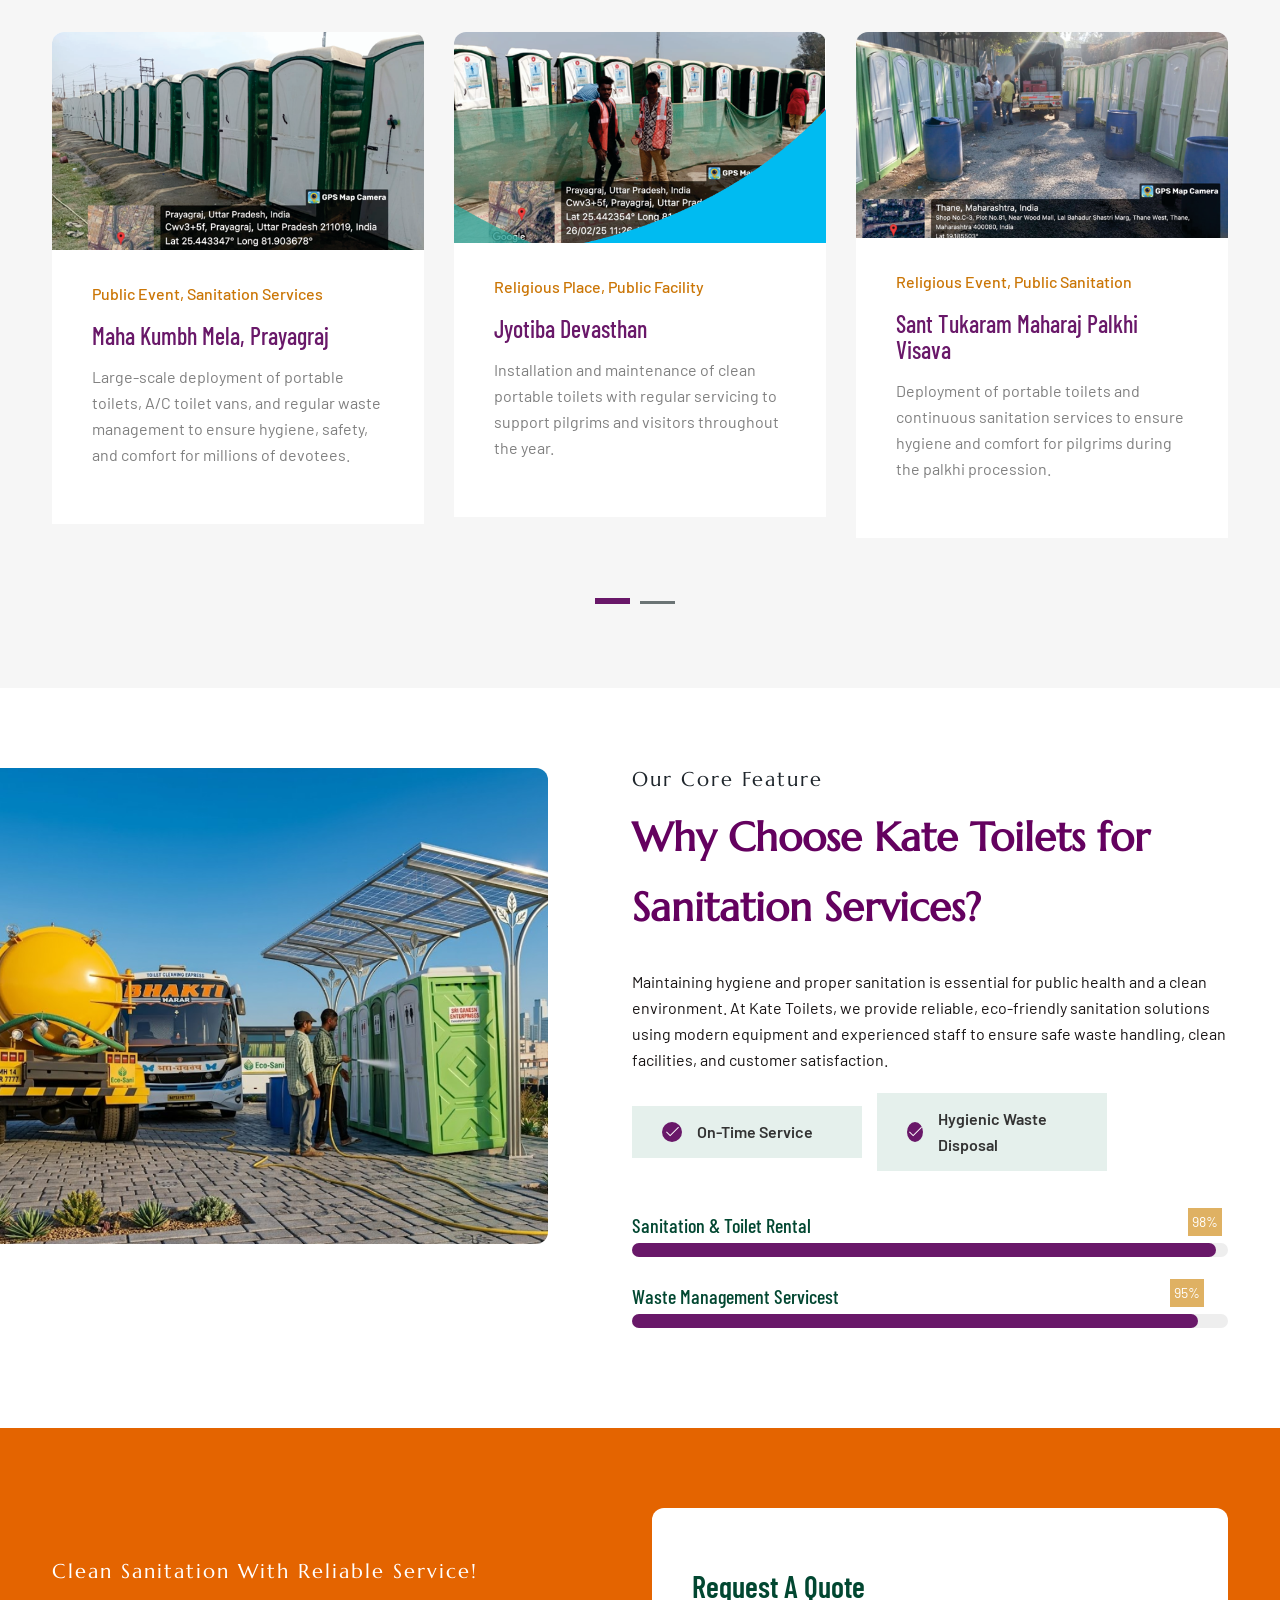
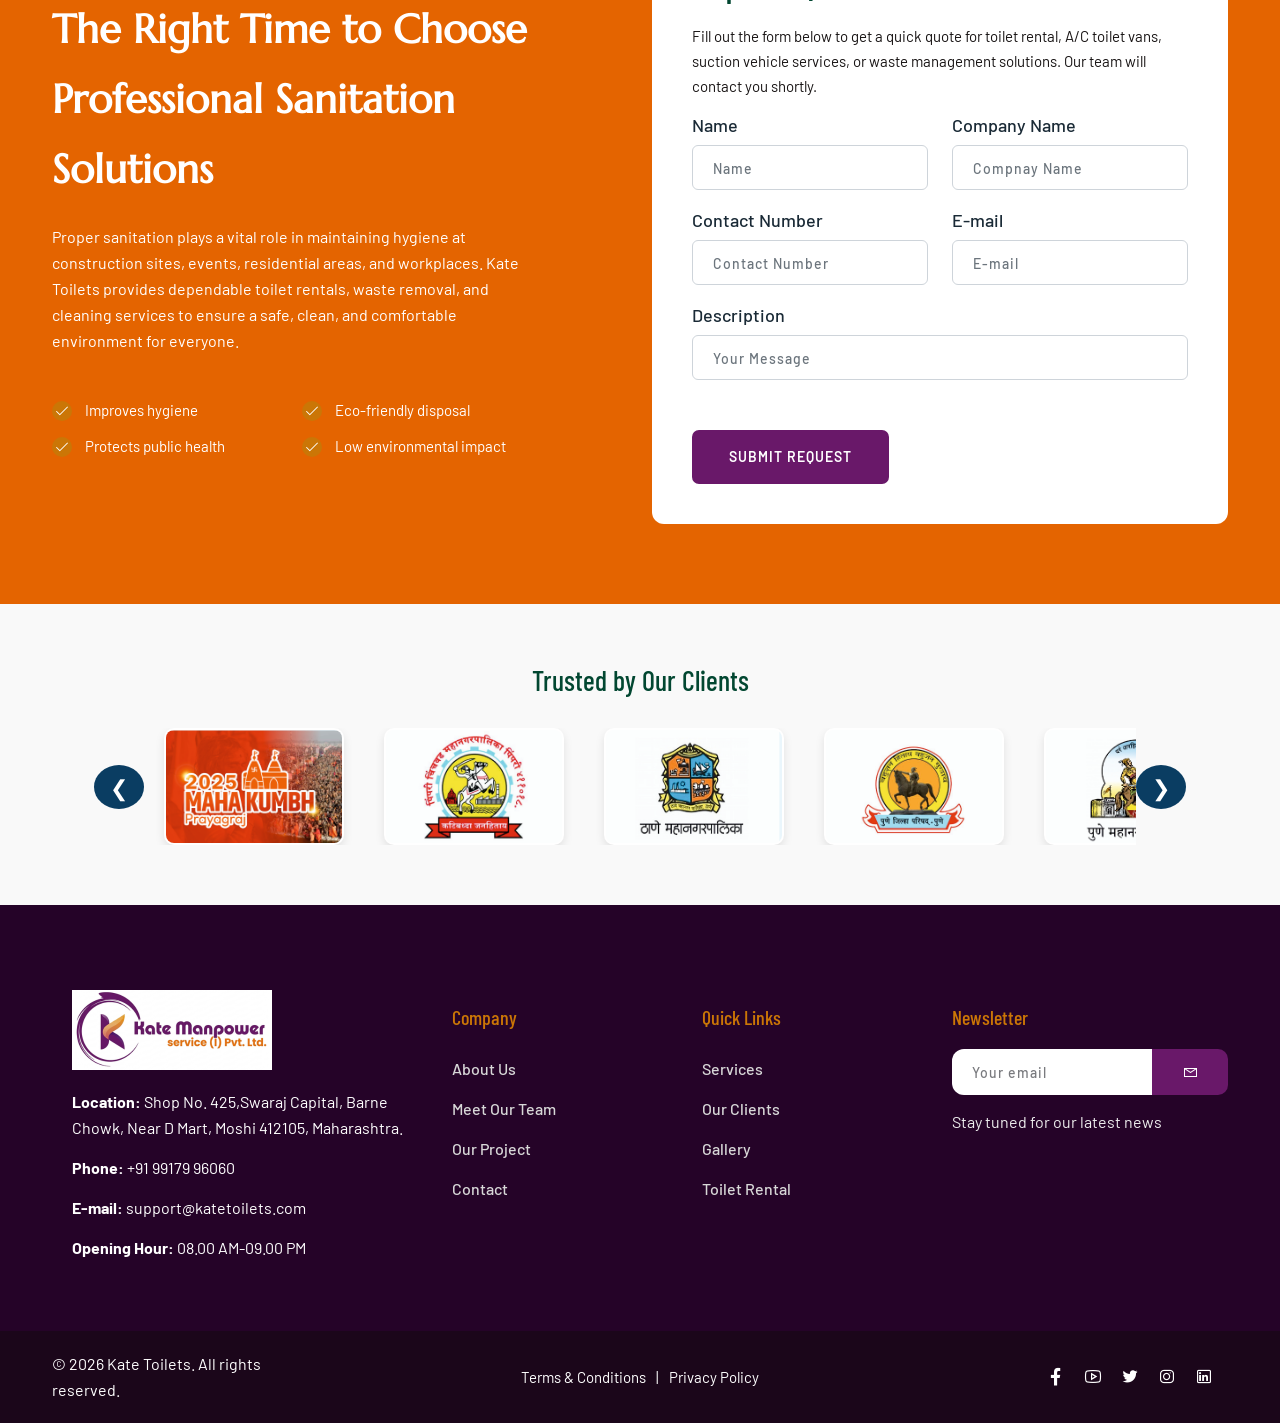
==== commit d7f0f299: "new" ====
--- a/index.html
+++ b/index.html
@@ -114,7 +114,7 @@
                                             </a>
 
                                         </li>
-
+                                        
                                         <!-- <li class="nav-item">
                                             <a class="nav-link" href="#">Blog
                                                
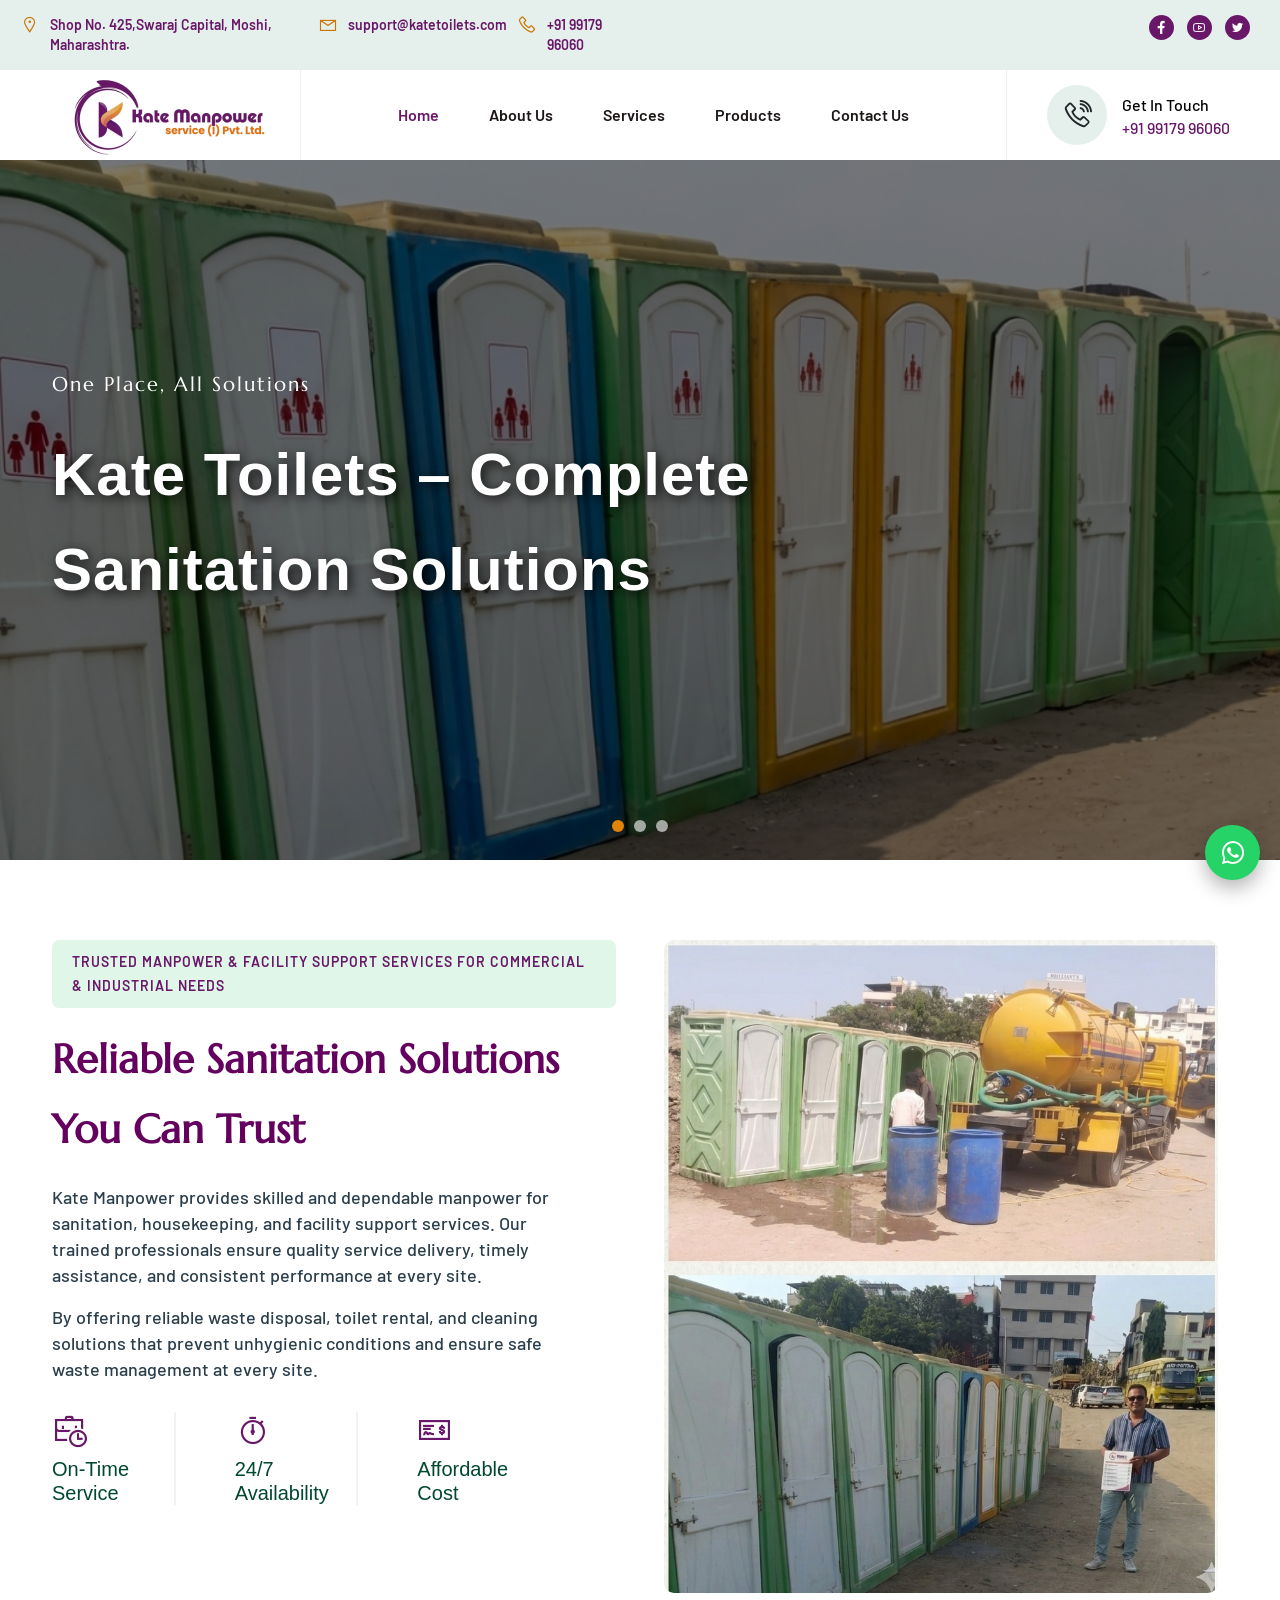
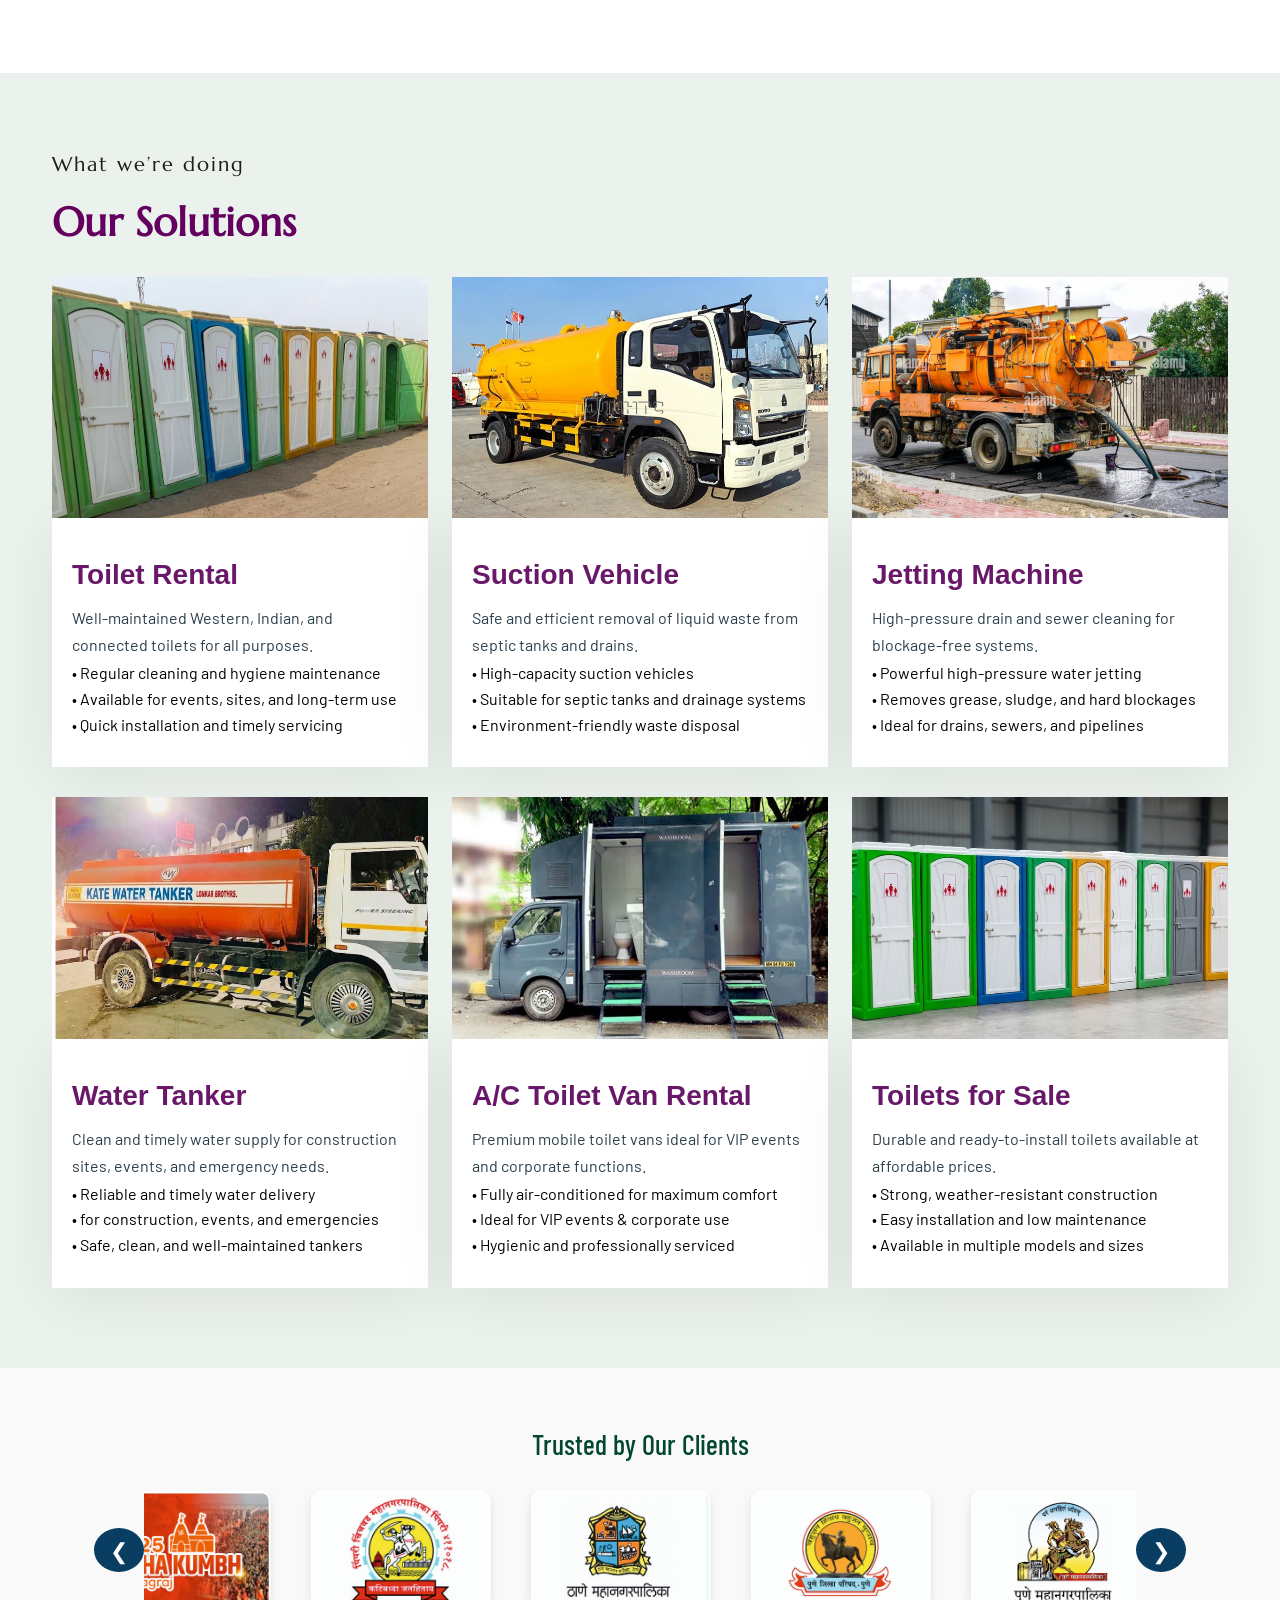
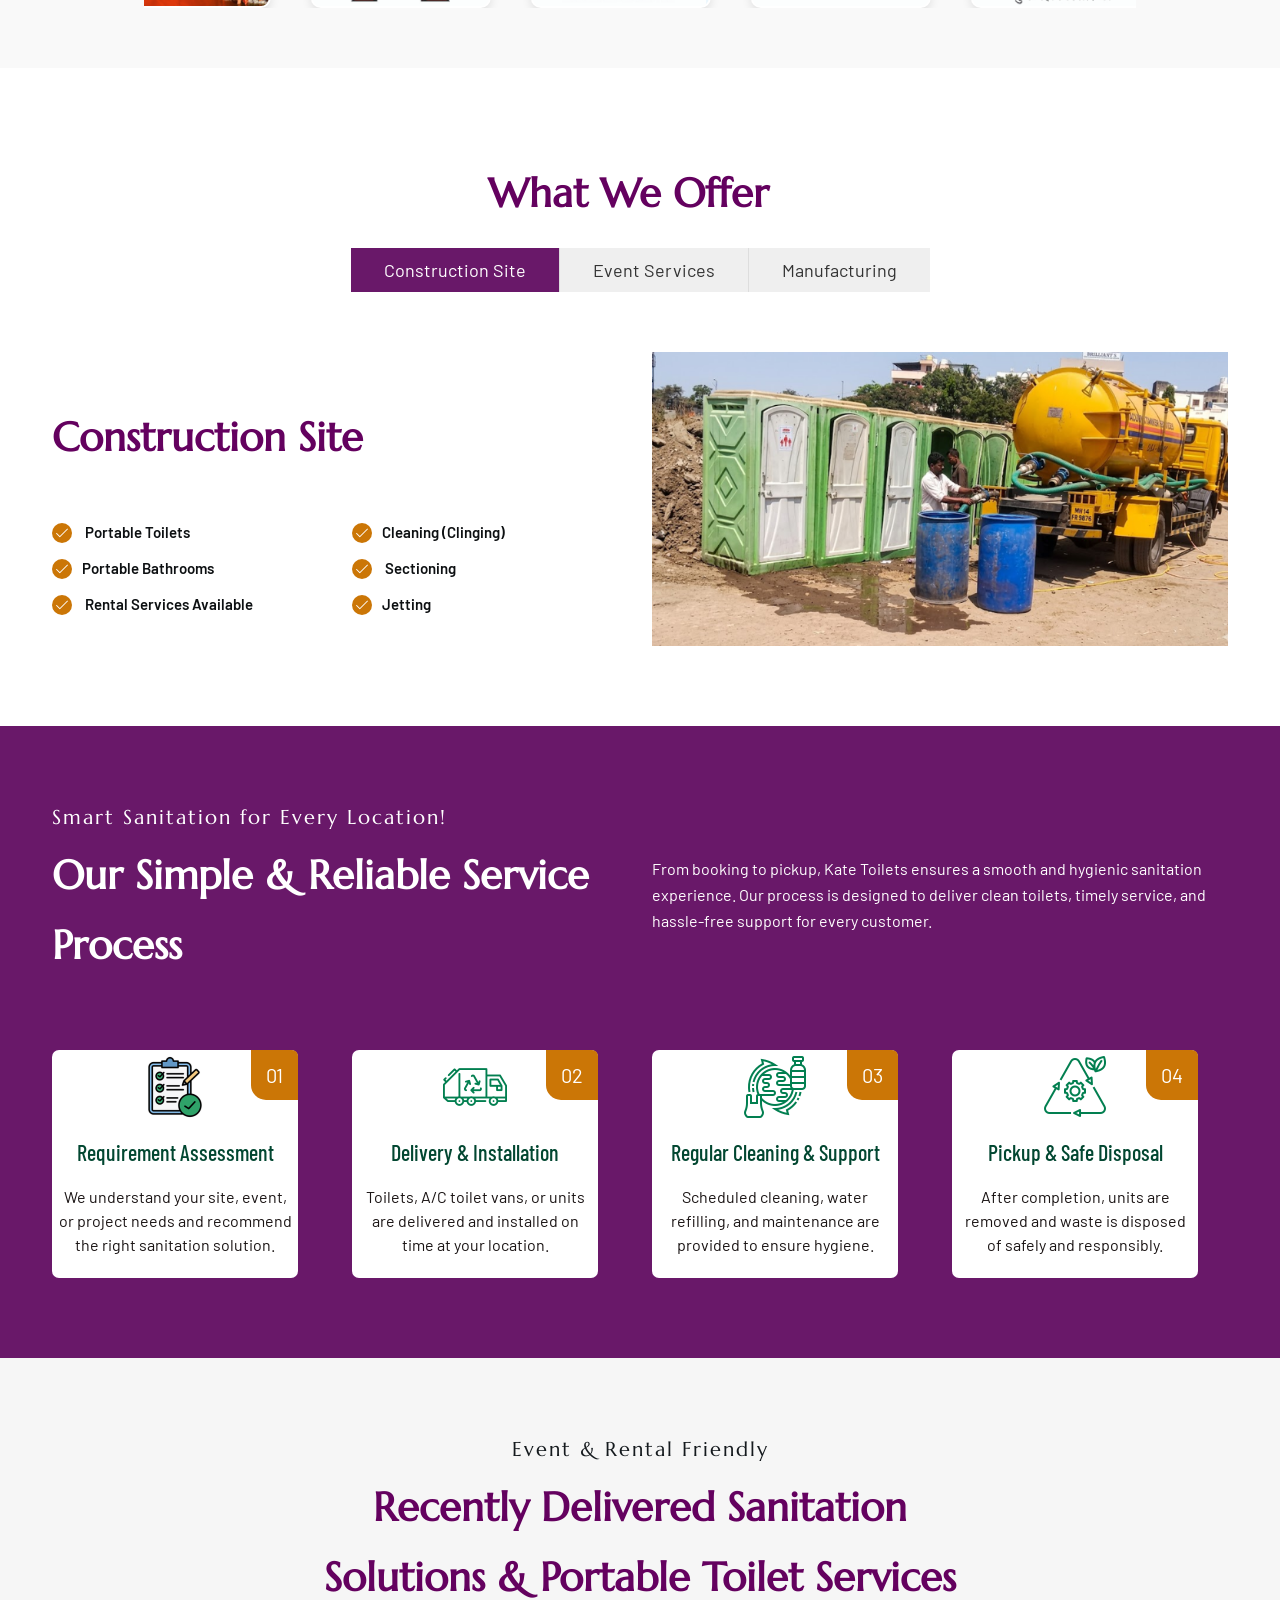
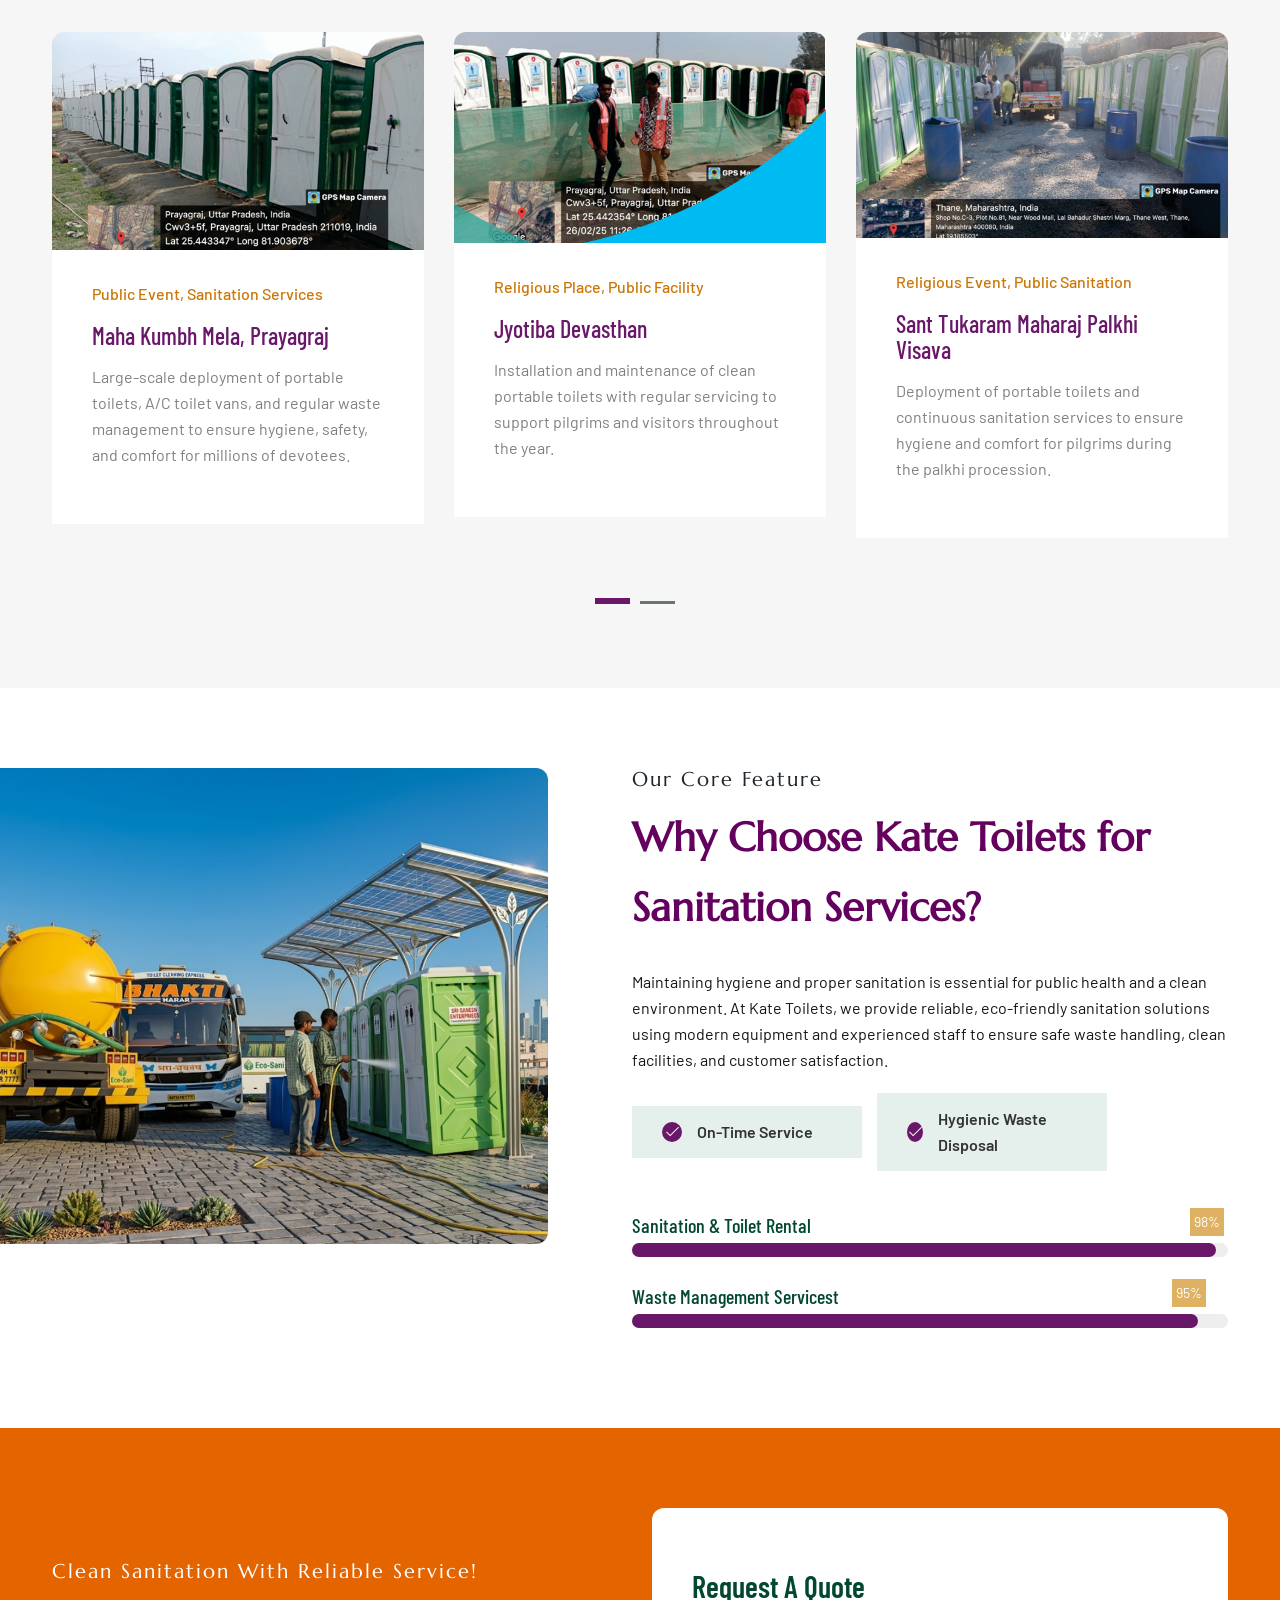
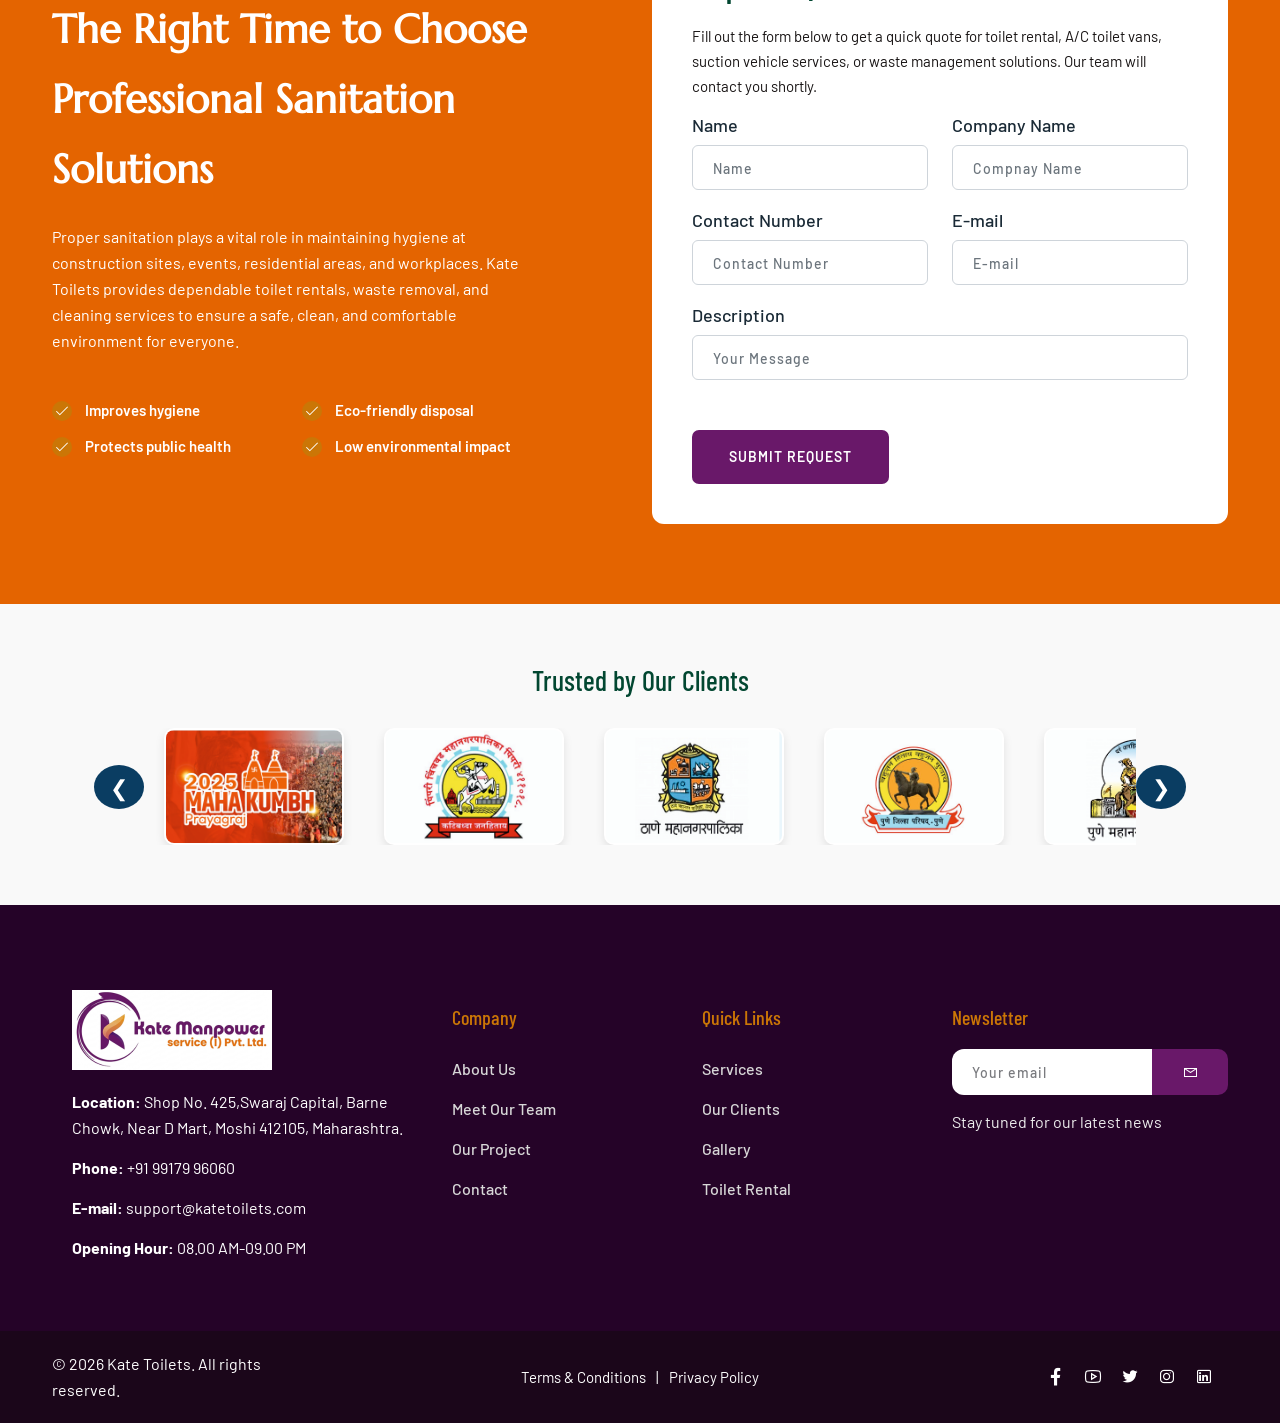
==== commit c1ae9e61: "new" ====
--- a/index.html
+++ b/index.html
@@ -605,11 +605,16 @@
                                                         Toilets</li>
                                                     <li style="color: rgb(13, 16, 18);"><i class="las la-check"></i>
                                                         Portable Toilets</li>
-                                                    <li style="color: rgb(13, 16, 18);"><i class="las la-check"></i>VVIP
+                                                   
+
+                                                </ul>
+                                            </div>
+                                            <div class="col-12 col-md-4 col-sm-6 col-lg-6">
+                                                <ul class="list-unstyled contact-list">
+                                                     <li style="color: rgb(13, 16, 18);"><i class="las la-check"></i>VVIP
                                                         Toilets</li>
                                                     <li style="color: rgb(13, 16, 18);"><i class="las la-check"></i>
                                                         Rental with full services</li>
-
                                                 </ul>
                                             </div>
 
--- a/assets/css/style.css
+++ b/assets/css/style.css
@@ -1178,6 +1178,29 @@
   #slider-title{
     display: none;
   }
+}
+
+.homepage-slides .slick-dots {
+  position: absolute;
+  bottom: 25px;
+  left: 50%;
+  transform: translateX(-50%);
+  display: flex !important;
+  gap: 10px;
+  z-index: 20;
+}
+
+.homepage-slides .slick-dots li button {
+  width: 12px;
+  height: 12px;
+  border-radius: 50%;
+  background: rgba(255, 255, 255, 0.6);
+  border: none;
+  font-size: 0;
+}
+
+.homepage-slides .slick-dots li.slick-active button {
+  background: #e18308;
 }
 
 
@@ -3541,7 +3564,7 @@
 }
 
 .process-desc p {
-  color: #9b9b9b;
+  color: #1a1414;
   font-size: 16px;
   line-height: 24px;
 }
@@ -6982,6 +7005,7 @@
 }
 ul.contact-list li {
   color: #fff;
+  font-weight: 600;
   margin-bottom: 15px;
   display: block;
 }
